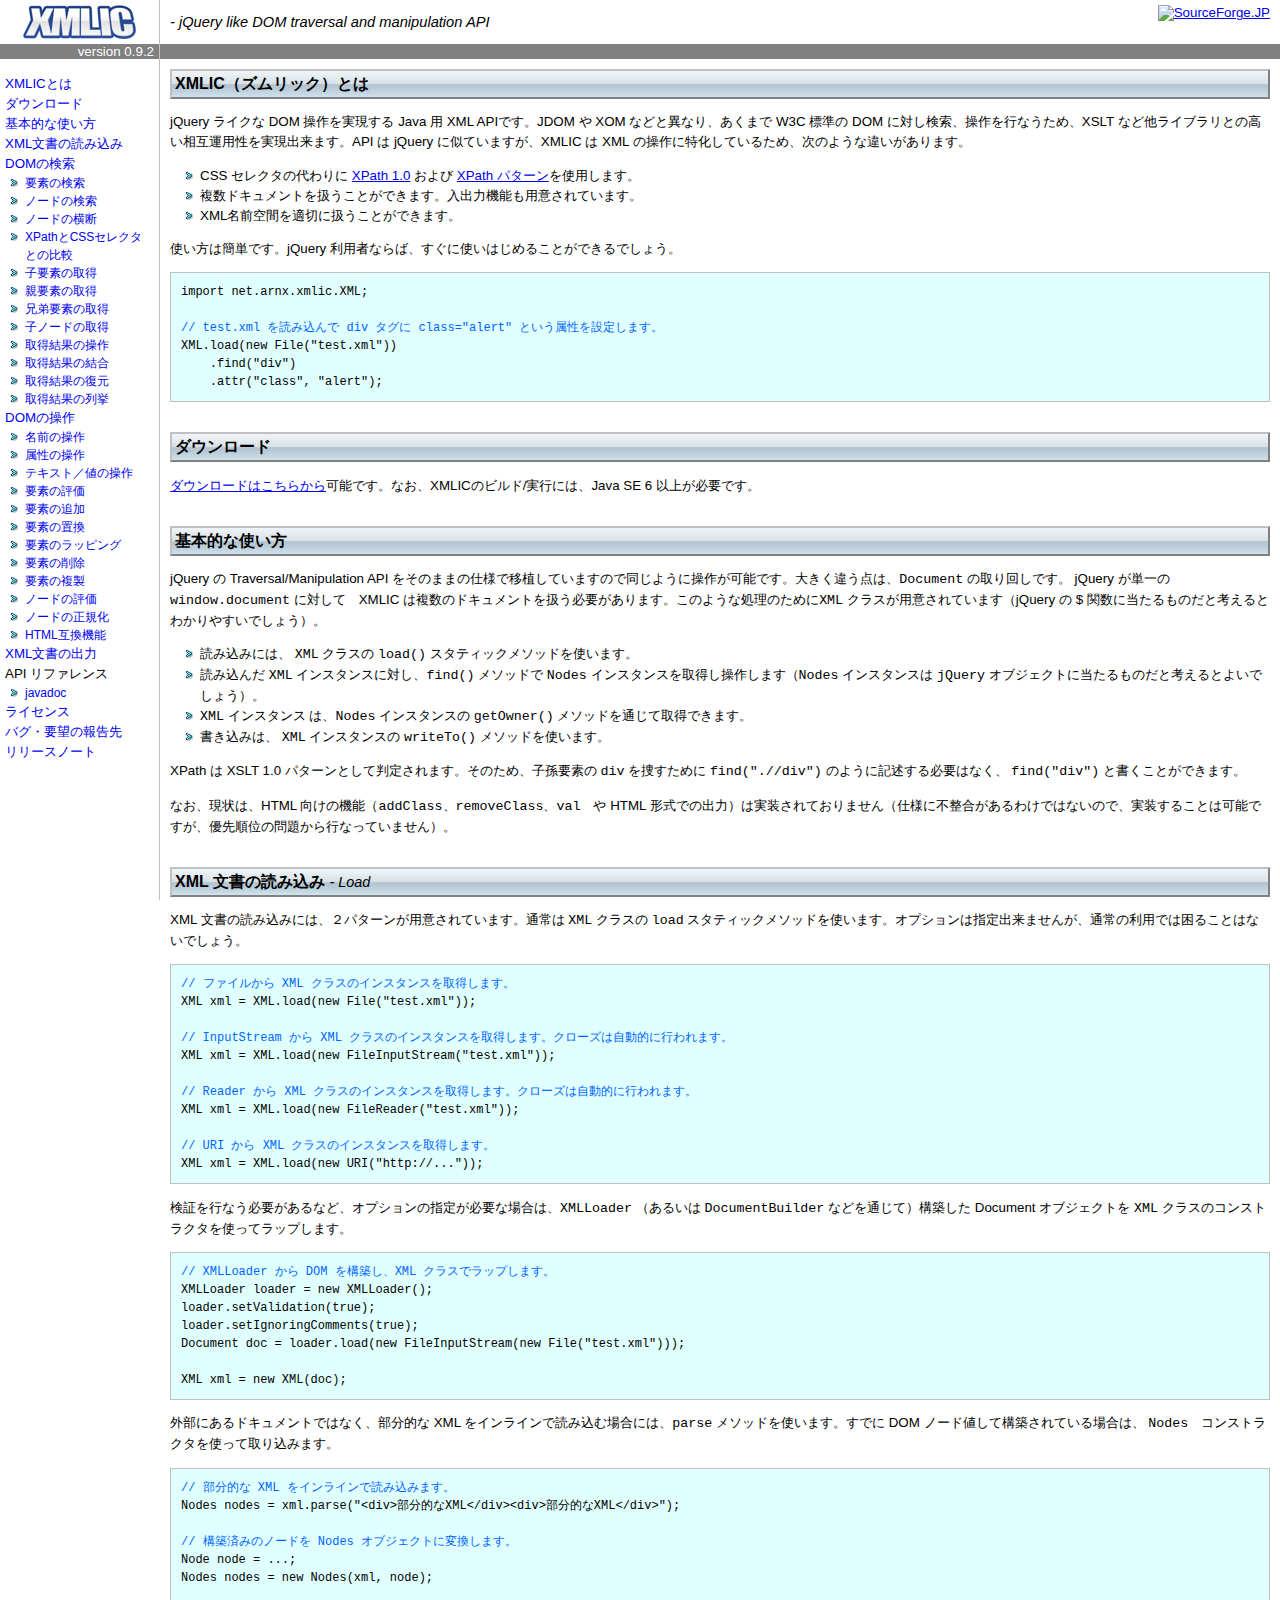
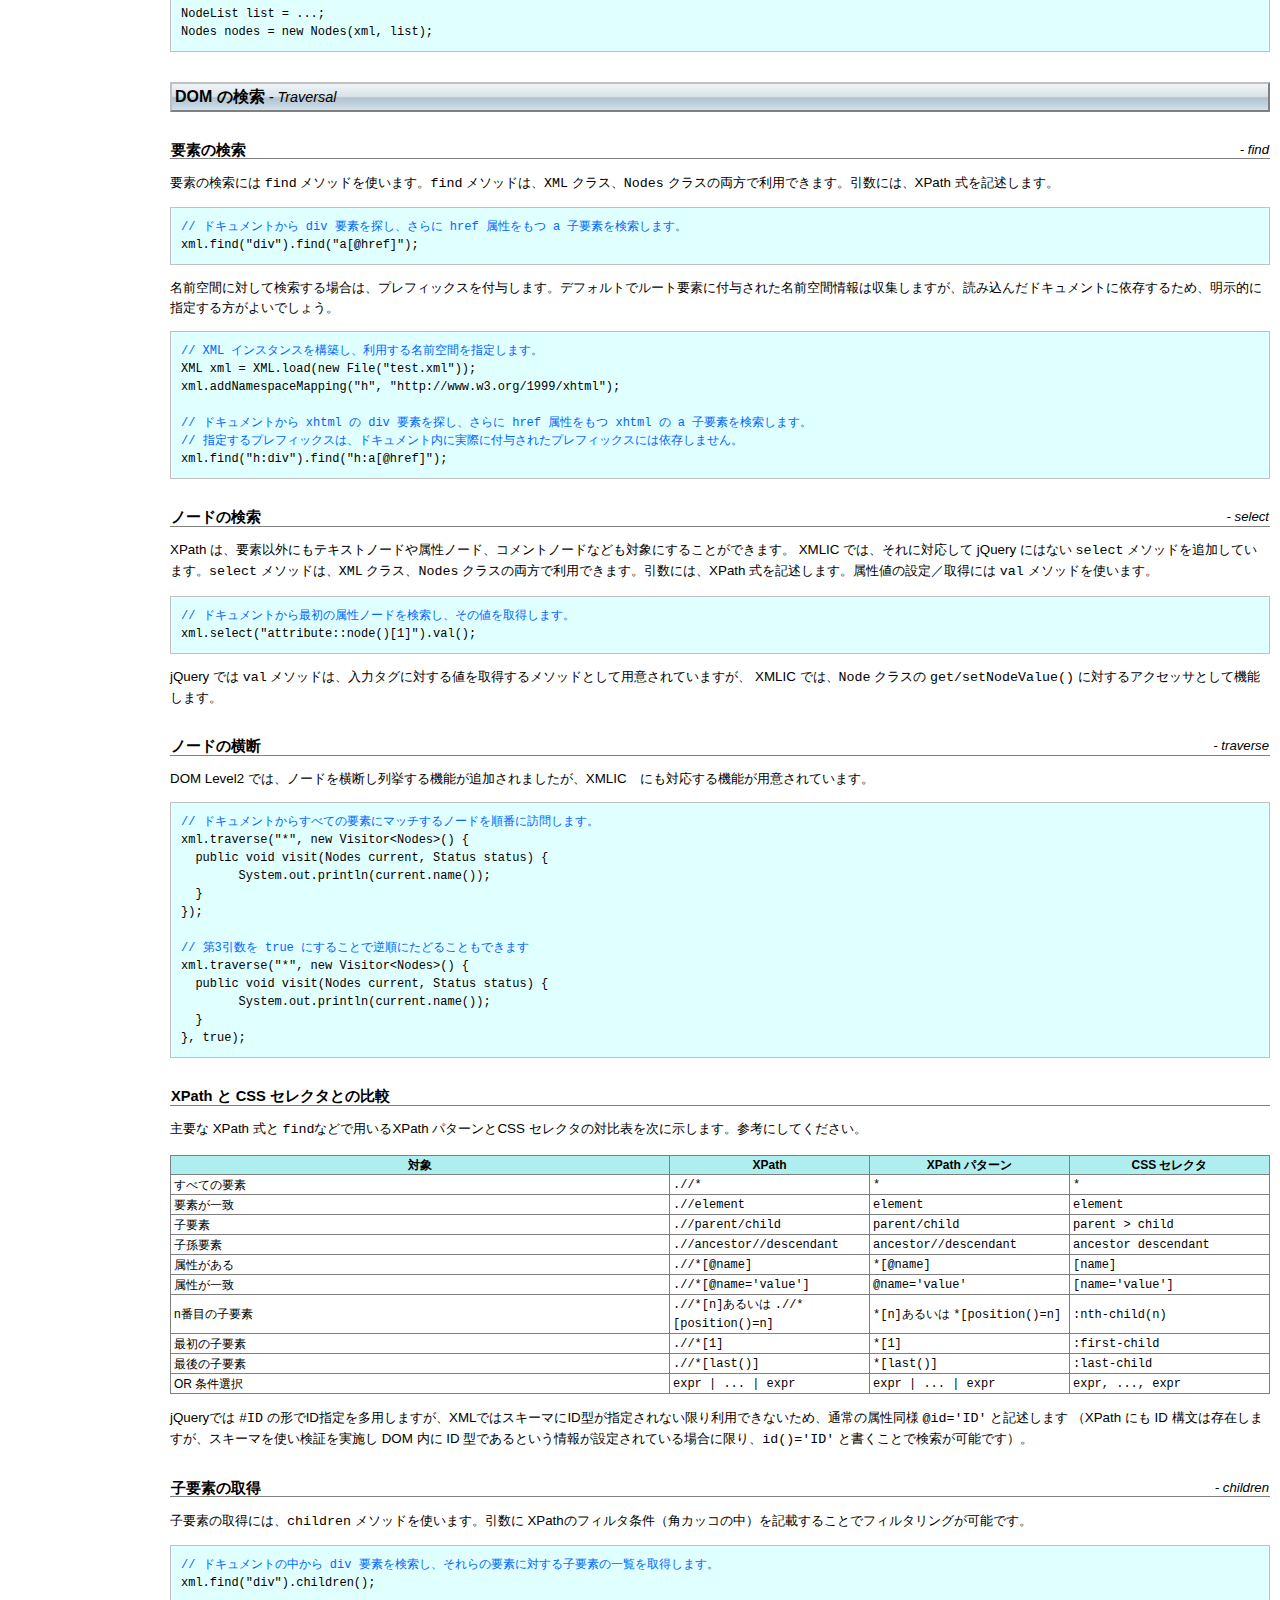
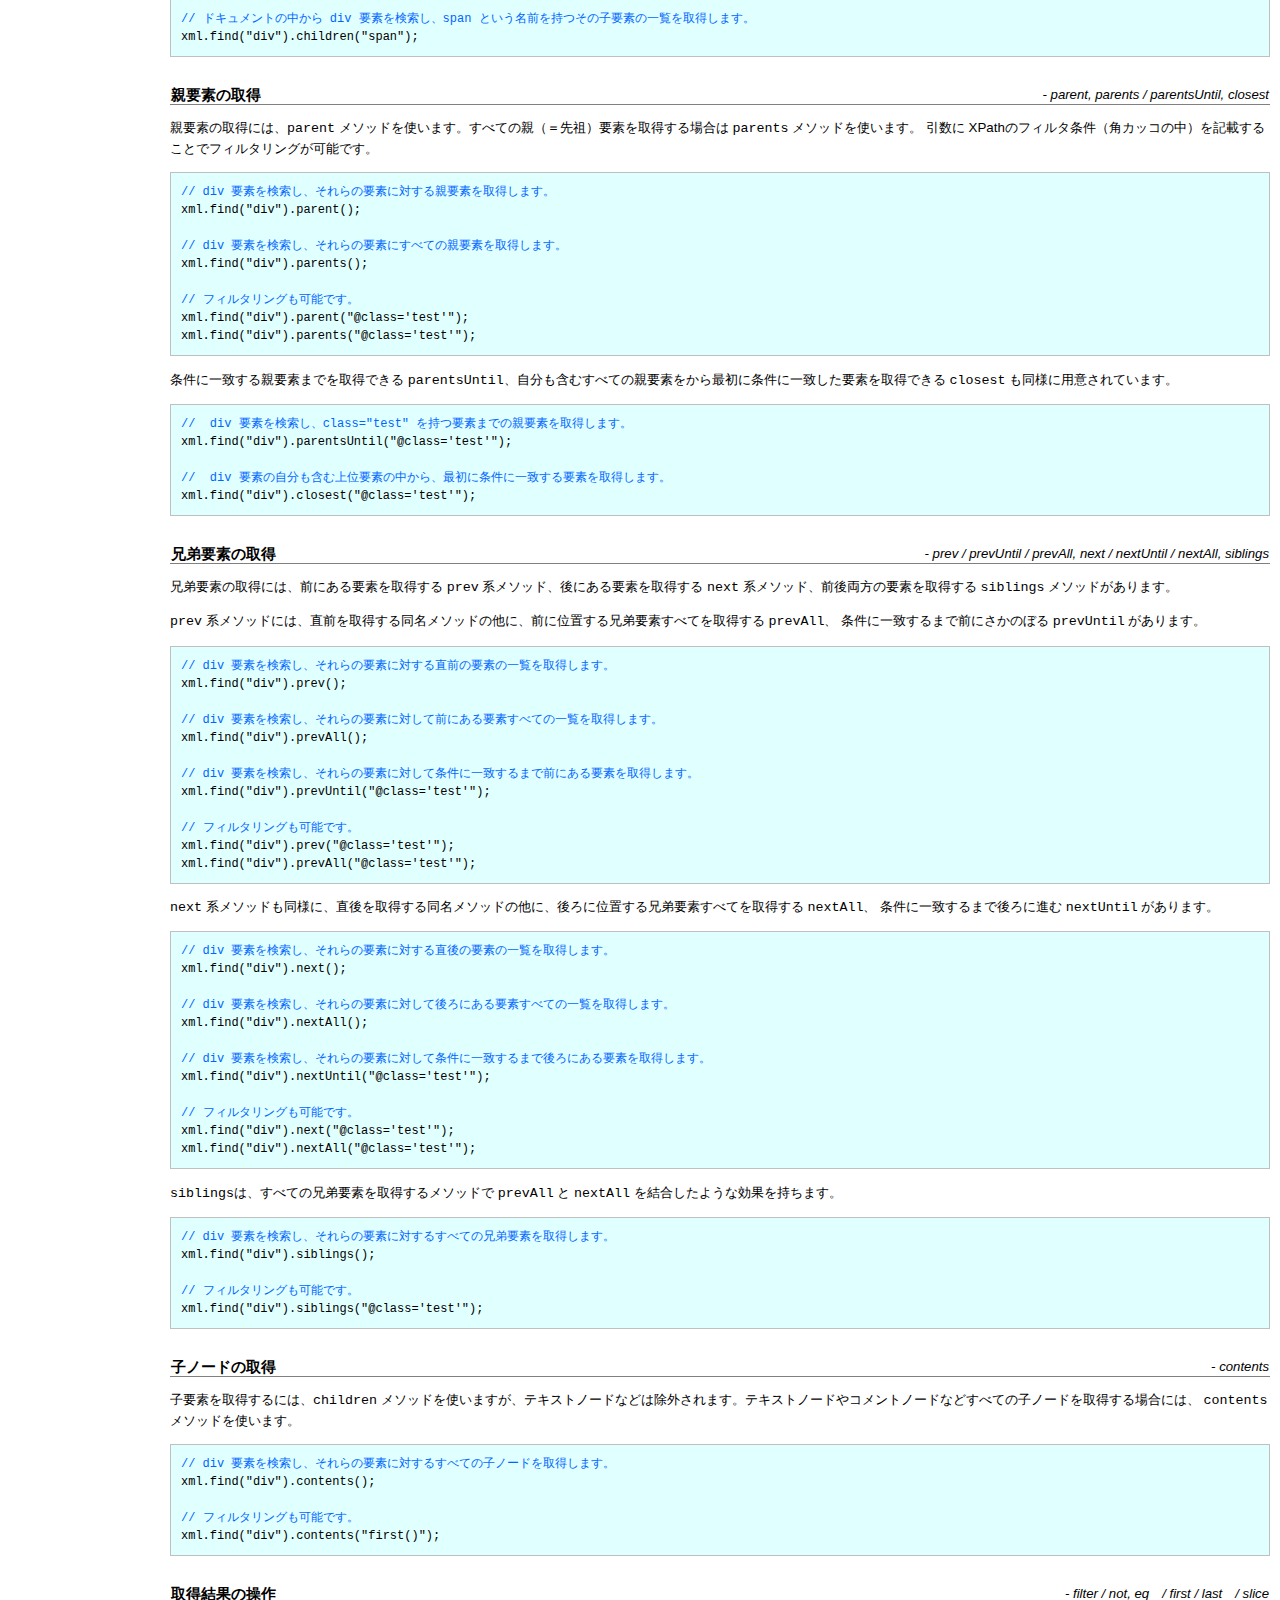
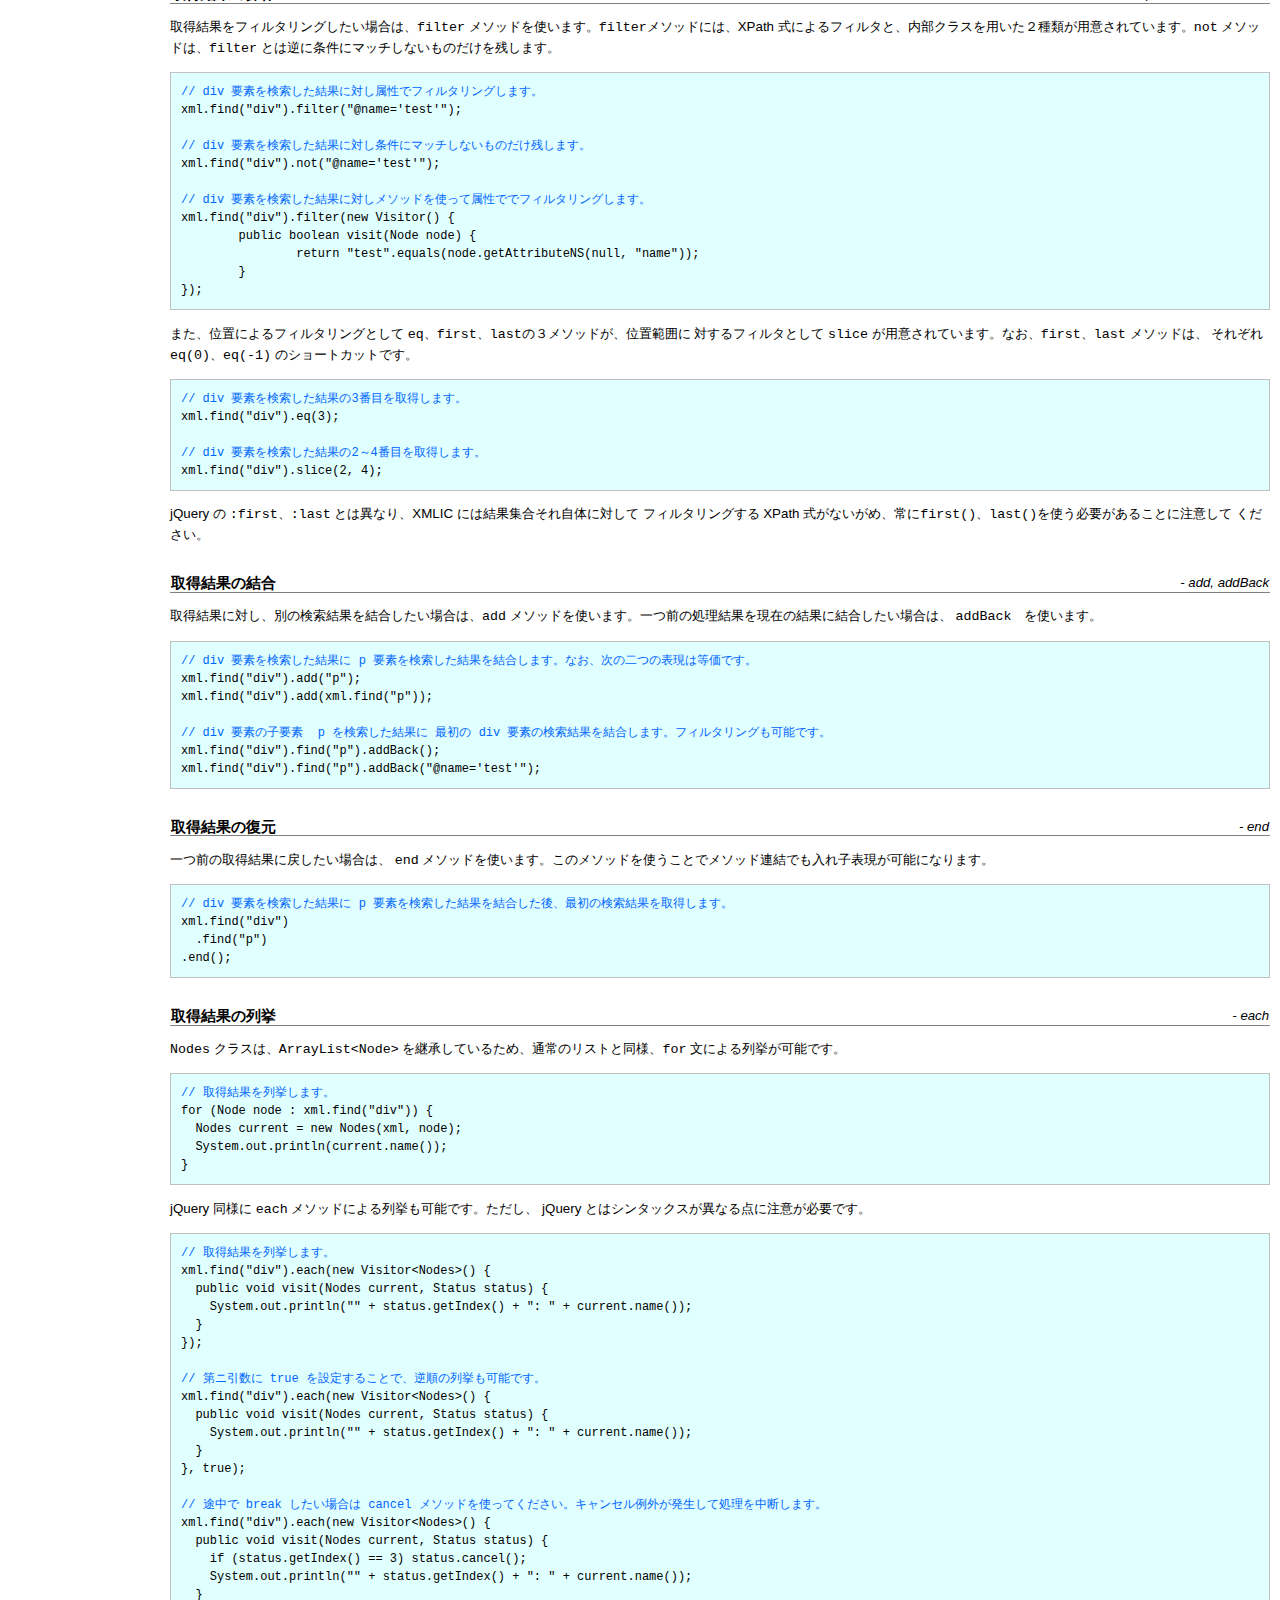
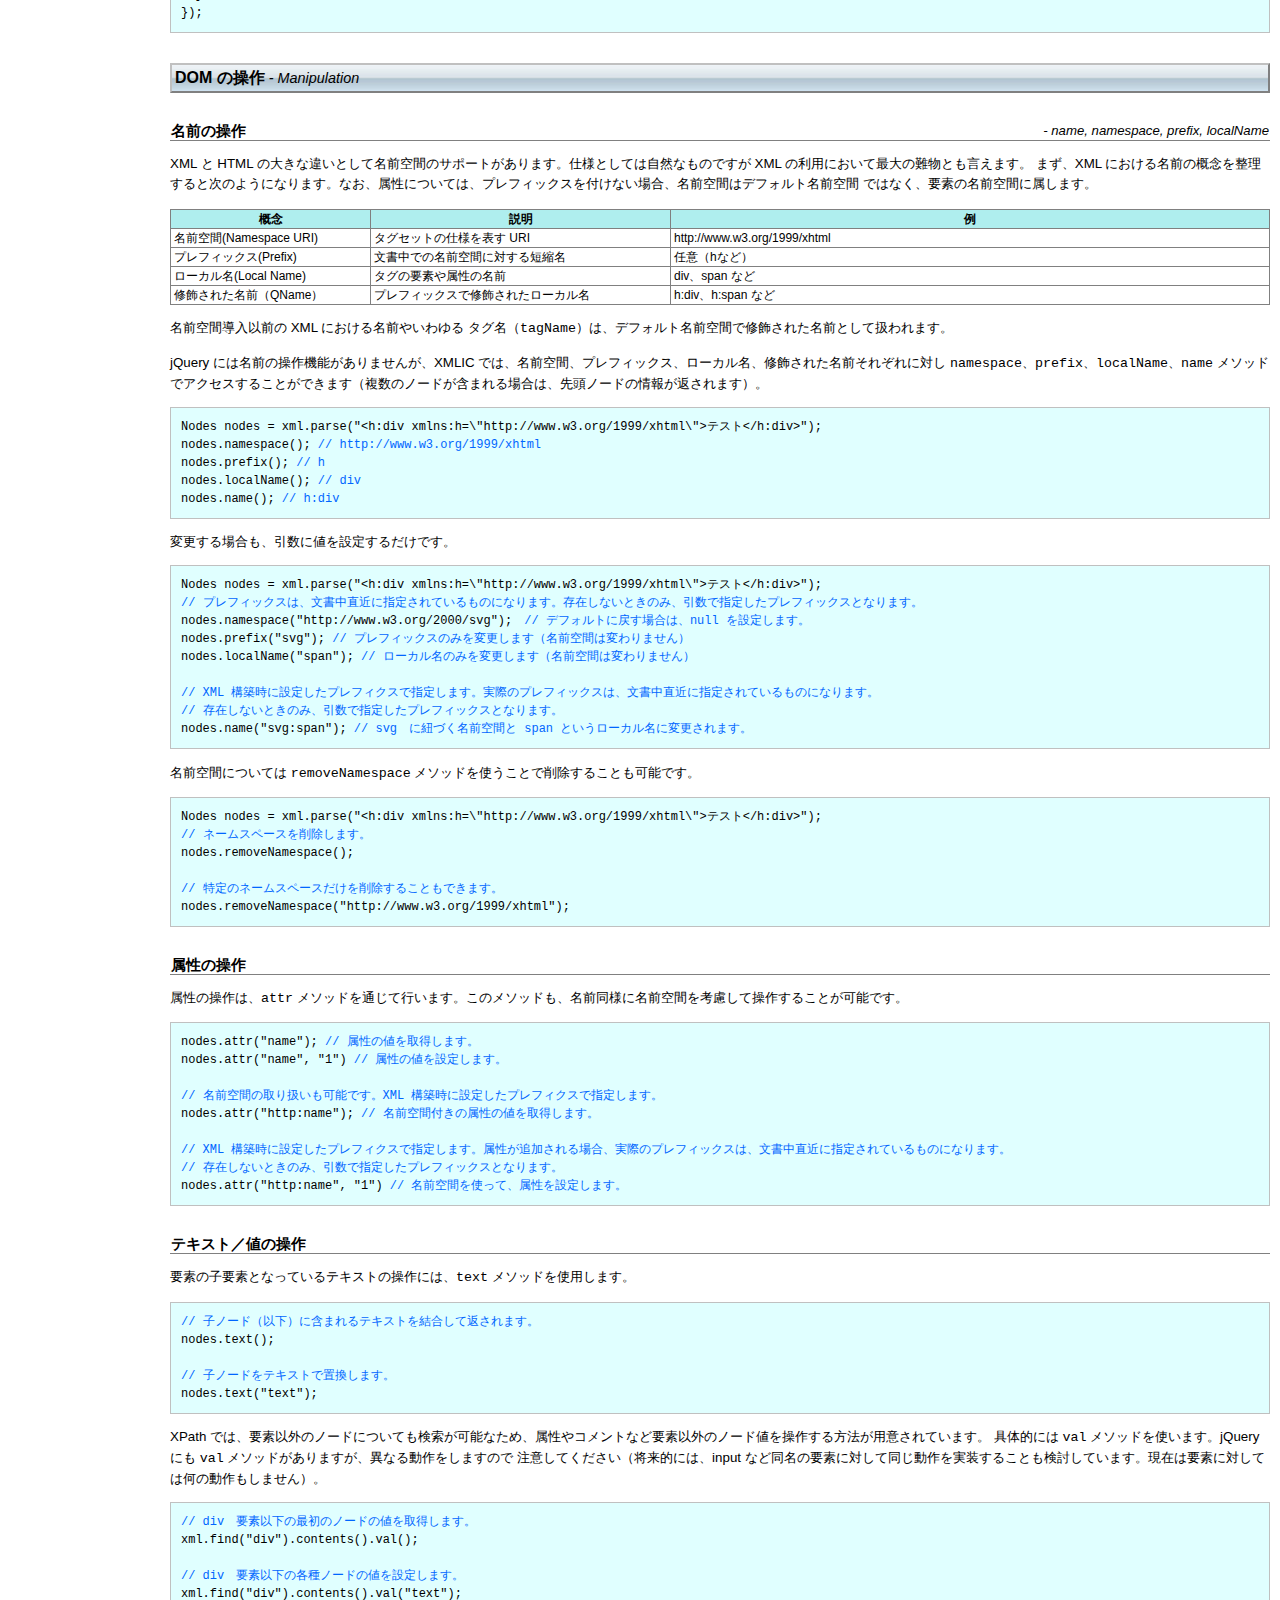
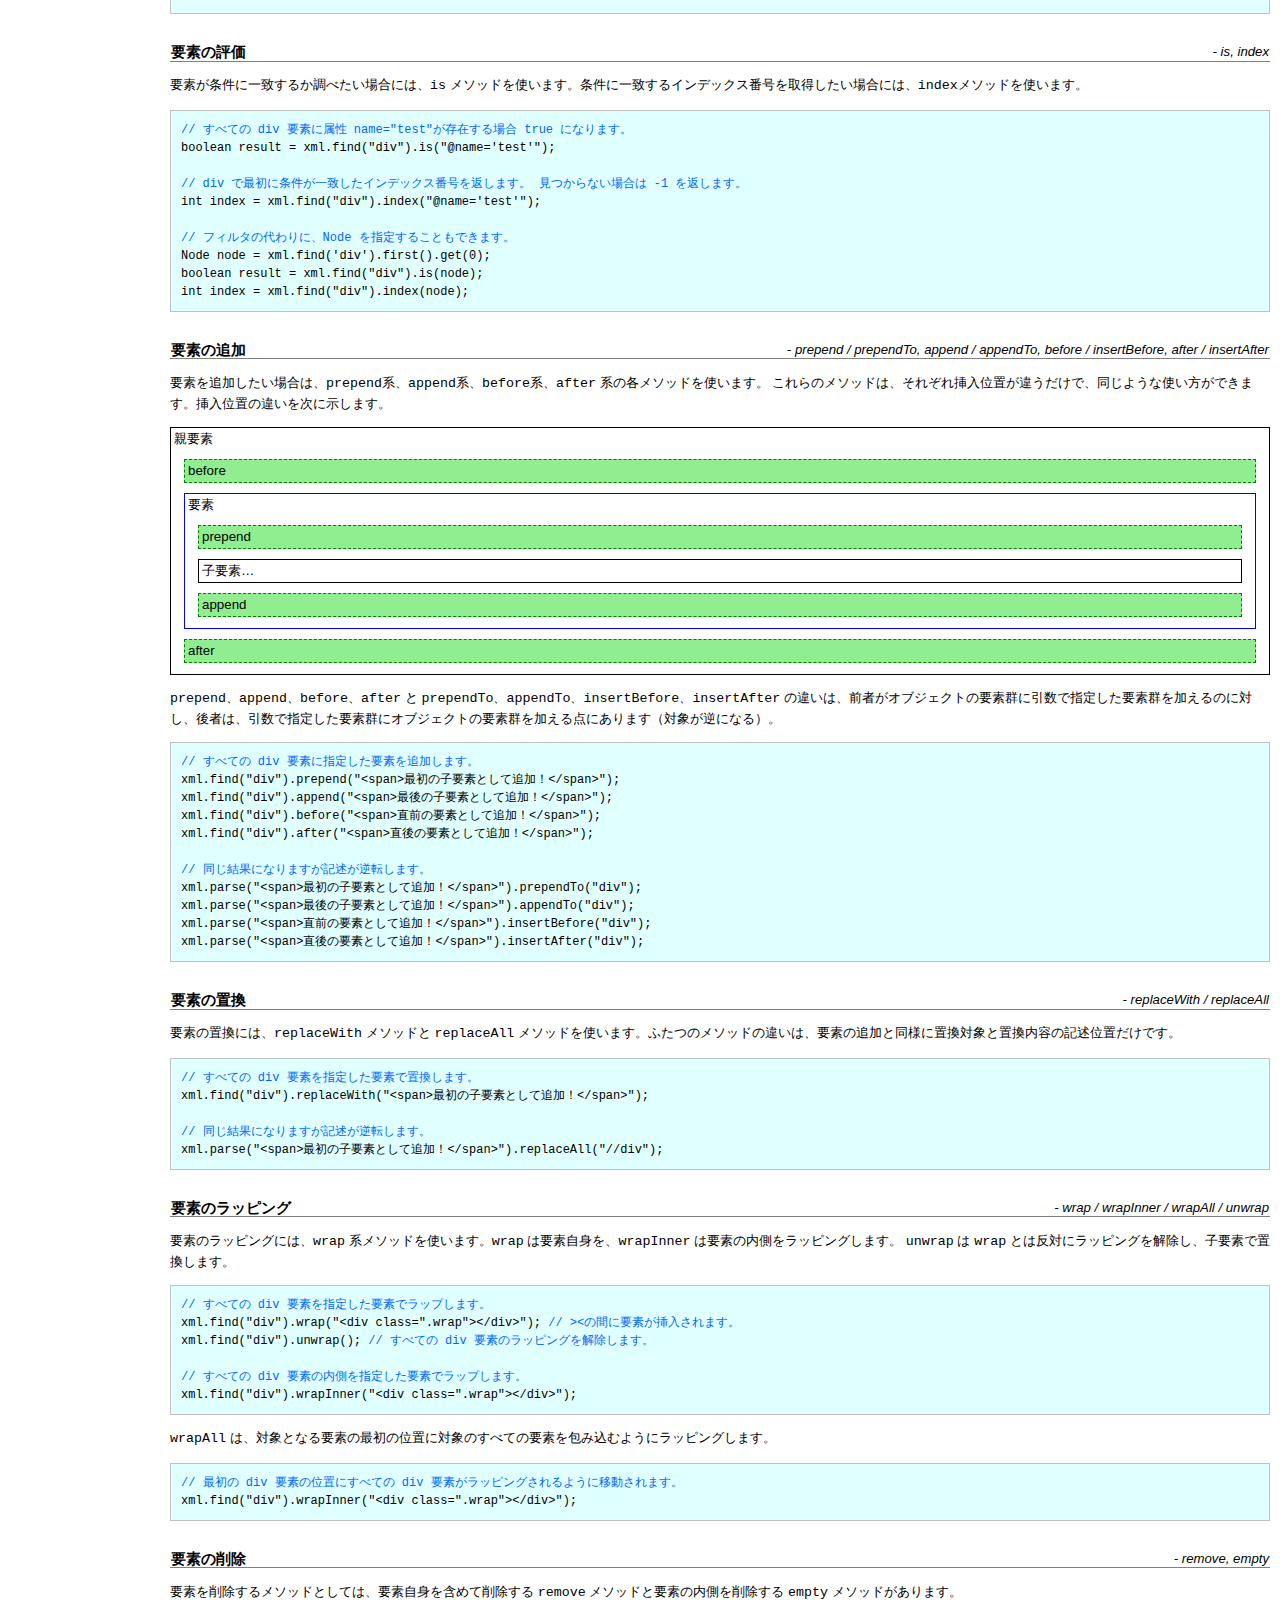
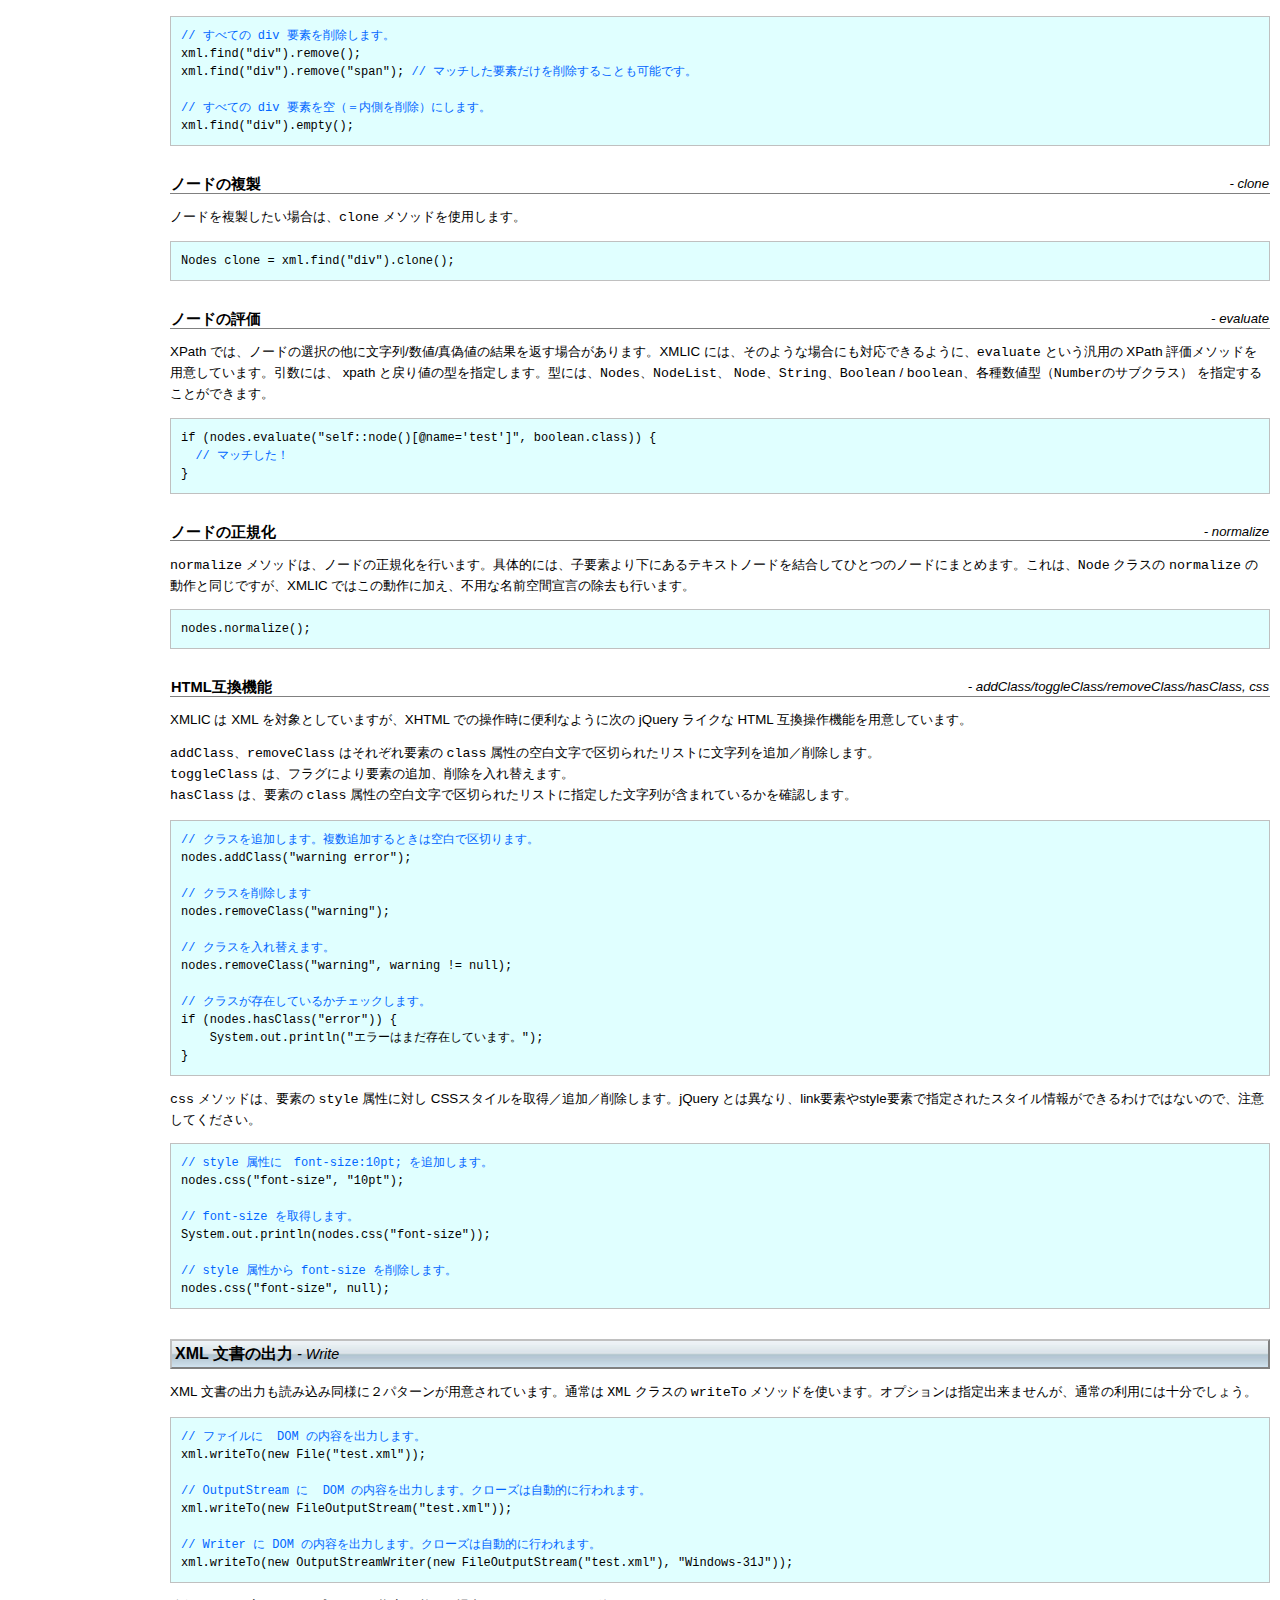
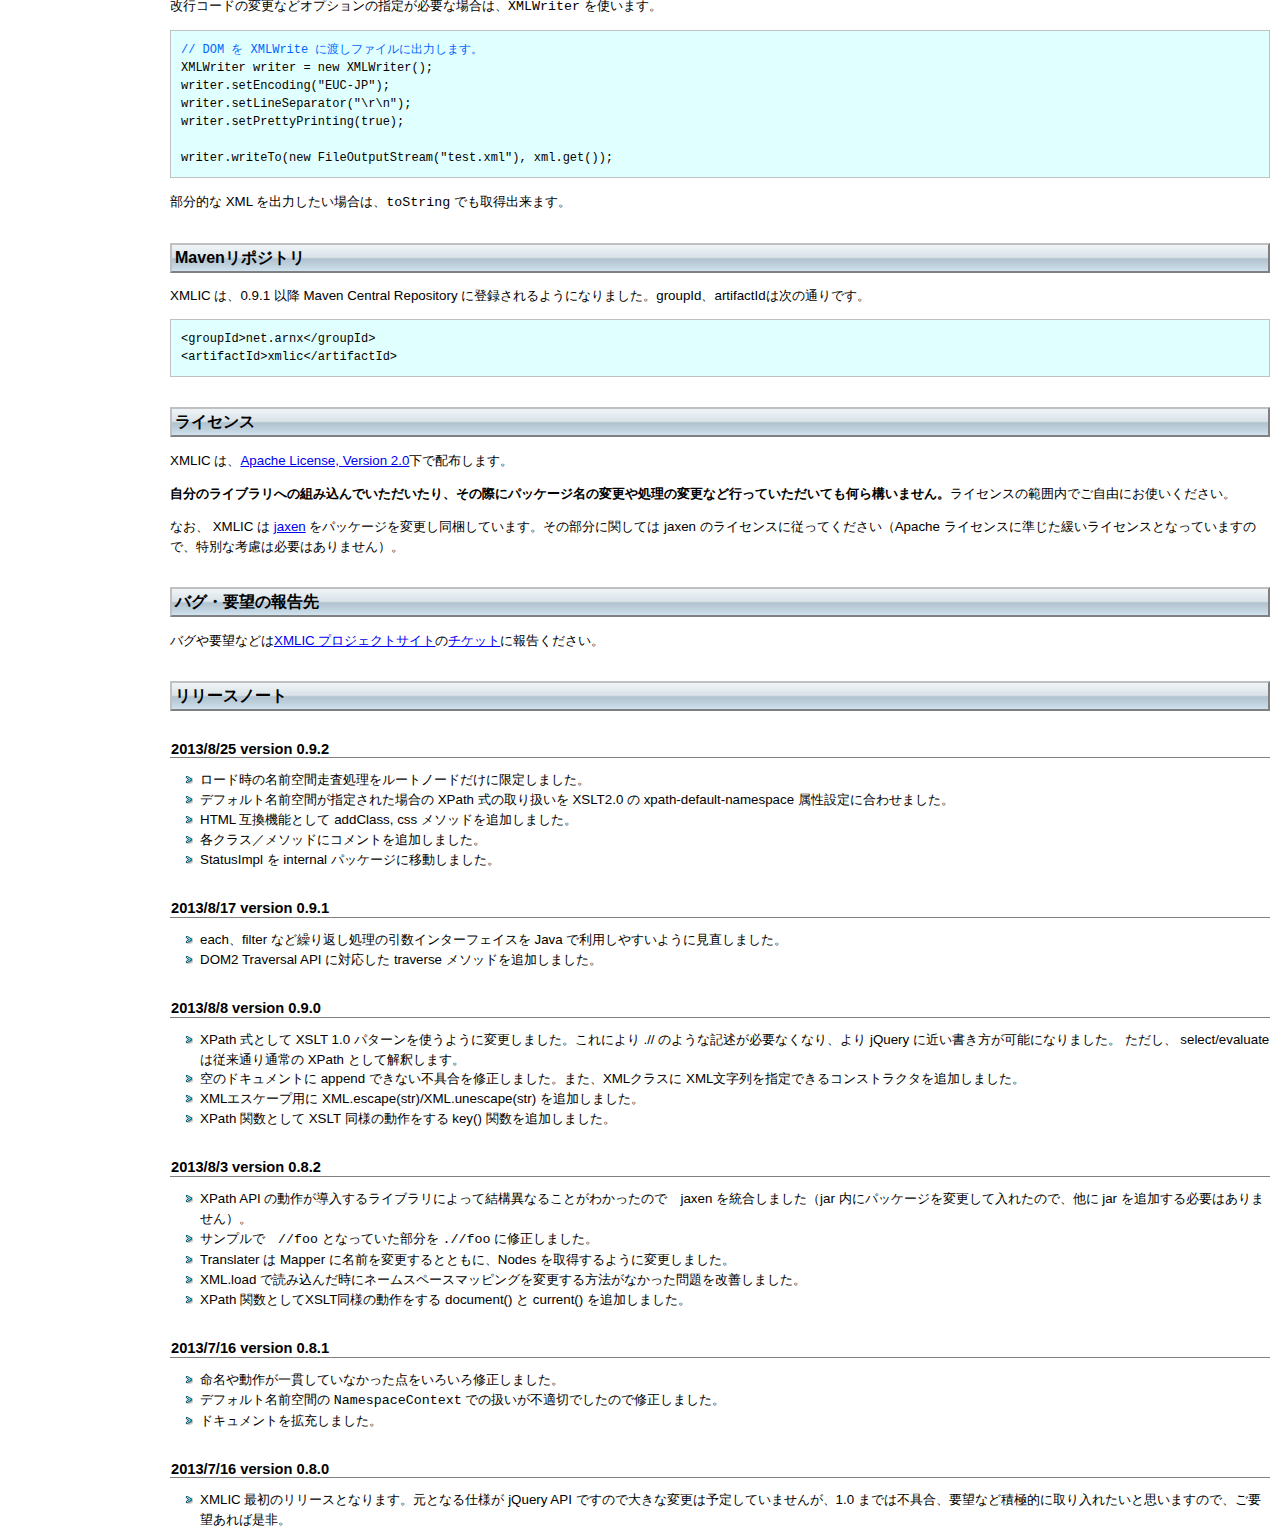
==== xmlic/doc/index.html @ 057095da "ドキュメントの更新" ====
<!doctype html>
<html lang="ja">
<head>
<meta charset="UTF-8" />
<title>XMLIC - jQuery like DOM traversal and manipulation API</title>
<link rel="stylesheet" href="css/common.css" />
<style>
.sourceforge { position: absolute; top: 5px; right: 10px; }
</style>
</head>
<body>
<div class="nav">
<h1 class="logo"><a href="#"><img src="img/xmlic.jpg" alt="XMLIC" width="115" height="34" /></a></h1>
<div class="bar">version 0.9.2</div>
<ul class="menu">
	<li><a href="#introduction">XMLICとは</a></li>
	<li><a href="#download">ダウンロード</a></li>
	<li><a href="#usage">基本的な使い方</a></li>
	<li><a href="#load">XML文書の読み込み</a></li>
	<li><a href="#traversal">DOMの検索</a>
		<ul>
			<li><a href="#find">要素の検索</a></li>
			<li><a href="#select">ノードの検索</a></li>
			<li><a href="#traverse">ノードの横断</a></li>
			<li><a href="#xpath">XPathとCSSセレクタとの比較</a></li>
			<li><a href="#children">子要素の取得</a></li>
			<li><a href="#parent">親要素の取得</a></li>
			<li><a href="#sibling">兄弟要素の取得</a></li>
			<li><a href="#contents">子ノードの取得</a></li>
			<li><a href="#filter">取得結果の操作</a></li>
			<li><a href="#add">取得結果の結合</a></li>
			<li><a href="#end">取得結果の復元</a></li>
			<li><a href="#each">取得結果の列挙</a></li>
		</ul>
	</li>
	<li><a href="#manipulation">DOMの操作</a>
		<ul>
			<li><a href="#name">名前の操作</a></li>
			<li><a href="#attr">属性の操作</a></li>
			<li><a href="#text">テキスト／値の操作</a></li>
			<li><a href="#is">要素の評価</a></li>
			<li><a href="#append">要素の追加</a></li>
			<li><a href="#replace">要素の置換</a></li>
			<li><a href="#wrap">要素のラッピング</a></li>
			<li><a href="#remove">要素の削除</a></li>
			<li><a href="#clone">要素の複製</a></li>
			<li><a href="#evaluate">ノードの評価</a></li>
			<li><a href="#normalize">ノードの正規化</a></li>
			<li><a href="#html">HTML互換機能</a></li>
		</ul>
	</li>
	<li><a href="#write">XML文書の出力</a></li>
	<li>API リファレンス
		<ul>
			<li><a href="http://xmlic.sourceforge.jp/api/index.html">javadoc</a></li>
		</ul>
	</li>
	<li><a href="#license">ライセンス</a></li>
	<li><a href="#report">バグ・要望の報告先</a></li>
	<li><a href="#releasenote">リリースノート</a></li>
</ul>
</div>
<div class="header">
<h1><span class="title">XMLIC</span> <span class="sub">- jQuery like DOM traversal and manipulation API</span></h1>
<div class="sourceforge"><a href="http://sourceforge.jp/"><img src="http://sourceforge.jp/sflogo.php?group_id=8657&type=1" width="96" height="31" border="0" alt="SourceForge.JP"></a></div>
<div class="bar">&nbsp;</div>
</div>
<div class="main">

<h2 id="introduction" style="margin-top: 0px;">XMLIC（ズムリック）とは</h2>
<p>jQuery ライクな DOM 操作を実現する Java 用 XML APIです。JDOM や XOM などと異なり、あくまで W3C 標準の DOM に対し検索、操作を行なうため、XSLT など他ライブラリとの高い相互運用性を実現出来ます。API は jQuery に似ていますが、XMLIC は XML の操作に特化しているため、次のような違いがあります。</p>
<ul>
<li>CSS セレクタの代わりに <a href="http://www.w3.org/TR/1999/REC-xpath-19991116/">XPath 1.0</a> および <a href="http://www.w3.org/TR/1999/REC-xslt-19991116#patterns">XPath パターン</a>を使用します。</li>
<li>複数ドキュメントを扱うことができます。入出力機能も用意されています。</li>
<li>XML名前空間を適切に扱うことができます。</li>
</ul>
<p>使い方は簡単です。jQuery 利用者ならば、すぐに使いはじめることができるでしょう。</p>
<pre class="source">
import net.arnx.xmlic.XML;

<span class="comment">// test.xml を読み込んで div タグに class="alert" という属性を設定します。</span>
XML.load(new File("test.xml"))
    .find("div")
    .attr("class", "alert");
</pre>

<h2 id="download">ダウンロード</h2>
<p><a href="http://sourceforge.jp/projects/xmlic">ダウンロードはこちらから</a>可能です。なお、XMLICのビルド/実行には、Java SE 6 以上が必要です。</p>
<script src="http://sourceforge.jp/projects/xmlic/releases/compact.js" type="text/javascript" charset="utf-8"></script>

<h2 id="usage">基本的な使い方</h2>
<p>jQuery の Traversal/Manipulation API をそのままの仕様で移植していますので同じように操作が可能です。大きく違う点は、<code>Document</code> の取り回しです。
jQuery が単一の <code>window.document</code> に対して　XMLIC は複数のドキュメントを扱う必要があります。このような処理のために<code>XML</code> クラスが用意されています（jQuery の <code>$</code> 関数に当たるものだと考えるとわかりやすいでしょう）。</p>
<ul>
<li>読み込みには、 <code>XML</code> クラスの <code>load()</code> スタティックメソッドを使います。</li>
<li>読み込んだ  <code>XML</code> インスタンスに対し、<code>find()</code> メソッドで <code>Nodes</code> インスタンスを取得し操作します（<code>Nodes</code> インスタンスは <code>jQuery</code> オブジェクトに当たるものだと考えるとよいでしょう）。</li>
<li><code>XML</code> インスタンス は、<code>Nodes</code> インスタンスの <code>getOwner()</code> メソッドを通じて取得できます。</li>
<li>書き込みは、 <code>XML</code> インスタンスの <code>writeTo()</code> メソッドを使います。</li>
</ul>
<p>XPath は  XSLT 1.0 パターンとして判定されます。そのため、子孫要素の <code>div</code> を捜すために <code>find(".//div")</code> のように記述する必要はなく、 
<code>find("div")</code> と書くことができます。</p>
<p>なお、現状は、HTML 向けの機能（<code>addClass</code>、<code>removeClass</code>、<code>val</code>　や HTML 形式での出力）は実装されておりません（仕様に不整合があるわけではないので、実装することは可能ですが、優先順位の問題から行なっていません）。</p>

<h2 id="load">XML 文書の読み込み <span class="sub">- Load</span></h2>

<p>XML 文書の読み込みには、２パターンが用意されています。通常は <code>XML</code> クラスの <code>load</code> スタティックメソッドを使います。オプションは指定出来ませんが、通常の利用では困ることはないでしょう。</p>
<pre class="source">
<span class="comment">// ファイルから <code>XML</code> クラスのインスタンスを取得します。</span>
XML xml = XML.load(new File("test.xml"));

<span class="comment">// <code>InputStream</code> から <code>XML</code> クラスのインスタンスを取得します。クローズは自動的に行われます。</span>
XML xml = XML.load(new FileInputStream("test.xml"));

<span class="comment">// <code>Reader</code> から <code>XML</code> クラスのインスタンスを取得します。クローズは自動的に行われます。</span>
XML xml = XML.load(new FileReader("test.xml"));

<span class="comment">// <code>URI</code> から <code>XML</code> クラスのインスタンスを取得します。</span>
XML xml = XML.load(new URI("http://..."));
</pre>

<p>検証を行なう必要があるなど、オプションの指定が必要な場合は、<code>XMLLoader</code> （あるいは <code>DocumentBuilder</code> などを通じて）構築した Document 
オブジェクトを <code>XML</code> クラスのコンストラクタを使ってラップします。</p>
<pre class="source">
<span class="comment">// <code>XMLLoader</code> から DOM を構築し、<code>XML</code> クラスでラップします。</span>
XMLLoader loader = new XMLLoader();
loader.setValidation(true);
loader.setIgnoringComments(true);
Document doc = loader.load(new FileInputStream(new File("test.xml")));

XML xml = new XML(doc);
</pre>

<p>外部にあるドキュメントではなく、部分的な XML をインラインで読み込む場合には、<code>parse</code> メソッドを使います。すでに DOM ノード値して構築されている場合は、 <code>Nodes</code>　コンストラクタを使って取り込みます。</p>
<pre class="source">
<span class="comment">// 部分的な XML をインラインで読み込みます。</span>
Nodes nodes = xml.parse("&lt;div&gt;部分的なXML&lt;/div&gt;&lt;div&gt;部分的なXML&lt;/div&gt;");

<span class="comment">// 構築済みのノードを <code>Nodes</code> オブジェクトに変換します。</span>
Node node = ...;
Nodes nodes = new Nodes(xml, node);

NodeList list = ...;
Nodes nodes = new Nodes(xml, list);
</pre>

<h2 id="traversal">DOM の検索<span class="sub"> - Traversal</span></h2>

<h3 id="find">要素の検索 <span class="sub"> - find</span></h3>
<p>要素の検索には  <code>find</code> メソッドを使います。<code>find</code> メソッドは、<code>XML</code> クラス、<code>Nodes</code> クラスの両方で利用できます。引数には、XPath 式を記述します。</p>
<pre class="source">
<span class="comment">// ドキュメントから div 要素を探し、さらに href 属性をもつ a 子要素を検索します。</span>
xml.find("div").find("a[@href]");
</pre>
<p>名前空間に対して検索する場合は、プレフィックスを付与します。デフォルトでルート要素に付与された名前空間情報は収集しますが、読み込んだドキュメントに依存するため、明示的に指定する方がよいでしょう。</p>
<pre class="source">
<span class="comment">// XML インスタンスを構築し、利用する名前空間を指定します。</span>
XML xml = XML.load(new File("test.xml"));
xml.addNamespaceMapping("h", "http://www.w3.org/1999/xhtml");

<span class="comment">// ドキュメントから xhtml の div 要素を探し、さらに href 属性をもつ xhtml の a 子要素を検索します。</span>
<span class="comment">// 指定するプレフィックスは、ドキュメント内に実際に付与されたプレフィックスには依存しません。</span>
xml.find("h:div").find("h:a[@href]");
</pre>

<h3 id="select">ノードの検索 <span class="sub"> - select</span></h3>
<p>XPath は、要素以外にもテキストノードや属性ノード、コメントノードなども対象にすることができます。
XMLIC では、それに対応して jQuery にはない <code>select</code> メソッドを追加しています。<code>select</code> メソッドは、<code>XML</code> クラス、<code>Nodes</code> クラスの両方で利用できます。引数には、XPath 式を記述します。属性値の設定／取得には <code>val</code> メソッドを使います。</p>
<pre class="source">
<span class="comment">// ドキュメントから最初の属性ノードを検索し、その値を取得します。</span>
xml.select("attribute::node()[1]").val();
</pre>
<p>jQuery では <code>val</code> メソッドは、入力タグに対する値を取得するメソッドとして用意されていますが、 XMLIC では、<code>Node</code> クラスの
<code>get/setNodeValue()</code> に対するアクセッサとして機能します。</p>

<h3 id="traverse">ノードの横断 <span class="sub"> - traverse</span></h3>
<p>DOM Level2 では、ノードを横断し列挙する機能が追加されましたが、XMLIC　にも対応する機能が用意されています。</p>
<pre class="source">
<span class="comment">// ドキュメントからすべての要素にマッチするノードを順番に訪問します。</span>
xml.traverse("*", new Visitor&lt;Nodes&gt;() {
  public void visit(Nodes current, Status status) {
  	System.out.println(current.name());
  }
});

<span class="comment">// 第3引数を true にすることで逆順にたどることもできます</span>
xml.traverse("*", new Visitor&lt;Nodes&gt;() {
  public void visit(Nodes current, Status status) {
  	System.out.println(current.name());
  }
}, true);
</pre>

<h3 id="xpath">XPath と CSS セレクタとの比較</h3>
<p>主要な XPath 式と <code>find</code>などで用いるXPath パターンとCSS セレクタの対比表を次に示します。参考にしてください。</p>
<table class="table">
<colgroup>
<col />
<col style="width: 200px" />
<col style="width: 200px" />
<col style="width: 200px" />
</colgroup>
<thead>
<tr><th>対象</th><th>XPath</th><th>XPath パターン</th><th>CSS セレクタ</th></tr>
</thead>
<tbody>
<tr><td>すべての要素</td><td><code>.//*</code></td><td><code>*</code></td><td><code>*</code></td></tr>
<tr><td>要素が一致</td><td><code>.//element</code></td><td><code>element</code></td><td><code>element</code></td></tr>
<tr><td>子要素</td><td><code>.//parent/child</code></td><td><code>parent/child</code></td><td><code>parent &gt; child</code></td></tr>
<tr><td>子孫要素</td><td><code>.//ancestor//descendant</code></td><td><code>ancestor//descendant</code></td><td><code>ancestor descendant</code></td></tr>
<tr><td>属性がある</td><td><code>.//*[@name]</code></td><td><code>*[@name]</code></td><td><code>[name]</code></td></tr>
<tr><td>属性が一致</td><td><code>.//*[@name='value']</code></td><td><code>@name='value'</code></td><td><code>[name='value']</code></td></tr>
<tr><td>n番目の子要素</td><td><code>.//*[n]</code>あるいは <code>.//*[position()=n]</code></td><td><code>*[n]</code>あるいは <code>*[position()=n]</code></td><td><code>:nth-child(n)</code></td></tr>
<tr><td>最初の子要素</td><td><code>.//*[1]</code></td><td><code>*[1]</code></td><td><code>:first-child</code></td></tr>
<tr><td>最後の子要素</td><td><code>.//*[last()]</code></td><td><code>*[last()]</code></td><td><code>:last-child</code></td></tr>
<tr><td>OR 条件選択</td><td><code>expr | ... | expr</code></td><td><code>expr | ... | expr</code></td><td><code>expr, ..., expr</code></td></tr>
</tbody>
</table>
<p>jQueryでは <code>#ID</code> の形でID指定を多用しますが、XMLではスキーマにID型が指定されない限り利用できないため、通常の属性同様 <code>@id='ID'</code> と記述します
（XPath にも ID 構文は存在しますが、スキーマを使い検証を実施し DOM 内に ID 型であるという情報が設定されている場合に限り、<code>id()='ID'</code> と書くことで検索が可能です）。</p>

<h3 id="children">子要素の取得<span class="sub"> - children</span></h3>
<p>子要素の取得には、<code>children</code> メソッドを使います。引数に XPathのフィルタ条件（角カッコの中）を記載することでフィルタリングが可能です。</p>
<pre class="source">
<span class="comment">// ドキュメントの中から <code>div</code> 要素を検索し、それらの要素に対する子要素の一覧を取得します。</span>
xml.find("div").children();

<span class="comment">// ドキュメントの中から <code>div</code> 要素を検索し、span という名前を持つその子要素の一覧を取得します。</span>
xml.find("div").children("span");
</pre>

<h3 id="parent">親要素の取得<span class="sub"> - parent, parents / parentsUntil, closest</span></h3>
<p>親要素の取得には、<code>parent</code> メソッドを使います。すべての親（＝先祖）要素を取得する場合は <code>parents</code> メソッドを使います。
引数に XPathのフィルタ条件（角カッコの中）を記載することでフィルタリングが可能です。</p>
<pre class="source">
<span class="comment">// <code>div</code> 要素を検索し、それらの要素に対する親要素を取得します。</span>
xml.find("div").parent();

<span class="comment">// <code>div</code> 要素を検索し、それらの要素にすべての親要素を取得します。</span>
xml.find("div").parents();

<span class="comment">// フィルタリングも可能です。</span>
xml.find("div").parent("@class='test'");
xml.find("div").parents("@class='test'");
</pre>
<p>条件に一致する親要素までを取得できる  <code>parentsUntil</code>、自分も含むすべての親要素をから最初に条件に一致した要素を取得できる <code>closest</code> 
も同様に用意されています。</p>
<pre class="source">
<span class="comment">//  <code>div</code> 要素を検索し、<code>class="test"</code> を持つ要素までの親要素を取得します。</span>
xml.find("div").parentsUntil("@class='test'");

<span class="comment">//  <code>div</code> 要素の自分も含む上位要素の中から、最初に条件に一致する要素を取得します。</span>
xml.find("div").closest("@class='test'");
</pre>

<h3 id="sibling">兄弟要素の取得<span class="sub"> - prev / prevUntil / prevAll, next / nextUntil / nextAll, siblings</span></h3>
<p>兄弟要素の取得には、前にある要素を取得する <code>prev</code> 系メソッド、後にある要素を取得する <code>next</code> 系メソッド、前後両方の要素を取得する
<code>siblings</code> メソッドがあります。</p>
<p><code>prev</code> 系メソッドには、直前を取得する同名メソッドの他に、前に位置する兄弟要素すべてを取得する <code>prevAll</code>、
条件に一致するまで前にさかのぼる <code>prevUntil</code> があります。</p>
<pre class="source">
<span class="comment">// <code>div</code> 要素を検索し、それらの要素に対する直前の要素の一覧を取得します。</span>
xml.find("div").prev();

<span class="comment">// <code>div</code> 要素を検索し、それらの要素に対して前にある要素すべての一覧を取得します。</span>
xml.find("div").prevAll();

<span class="comment">// <code>div</code> 要素を検索し、それらの要素に対して条件に一致するまで前にある要素を取得します。</span>
xml.find("div").prevUntil("@class='test'");

<span class="comment">// フィルタリングも可能です。</span>
xml.find("div").prev("@class='test'");
xml.find("div").prevAll("@class='test'");
</pre>

<p><code>next</code> 系メソッドも同様に、直後を取得する同名メソッドの他に、後ろに位置する兄弟要素すべてを取得する <code>nextAll</code>、
条件に一致するまで後ろに進む <code>nextUntil</code> があります。</p>
<pre class="source">
<span class="comment">// <code>div</code> 要素を検索し、それらの要素に対する直後の要素の一覧を取得します。</span>
xml.find("div").next();

<span class="comment">// <code>div</code> 要素を検索し、それらの要素に対して後ろにある要素すべての一覧を取得します。</span>
xml.find("div").nextAll();

<span class="comment">// <code>div</code> 要素を検索し、それらの要素に対して条件に一致するまで後ろにある要素を取得します。</span>
xml.find("div").nextUntil("@class='test'");

<span class="comment">// フィルタリングも可能です。</span>
xml.find("div").next("@class='test'");
xml.find("div").nextAll("@class='test'");
</pre>

<p><code>siblings</code>は、すべての兄弟要素を取得するメソッドで <code>prevAll</code> と <code>nextAll</code> を結合したような効果を持ちます。</p>
<pre class="source">
<span class="comment">// <code>div</code> 要素を検索し、それらの要素に対するすべての兄弟要素を取得します。</span>
xml.find("div").siblings();

<span class="comment">// フィルタリングも可能です。</span>
xml.find("div").siblings("@class='test'");
</pre>

<h3 id="contents">子ノードの取得<span class="sub"> - contents</span></h3>
<p>子要素を取得するには、<code>children</code> メソッドを使いますが、テキストノードなどは除外されます。テキストノードやコメントノードなどすべての子ノードを取得する場合には、
<code>contents</code> メソッドを使います。</p>
<pre class="source">
<span class="comment">// <code>div</code> 要素を検索し、それらの要素に対するすべての子ノードを取得します。</span>
xml.find("div").contents();

<span class="comment">// フィルタリングも可能です。</span>
xml.find("div").contents("first()");
</pre>

<h3 id="filter">取得結果の操作<span class="sub"> - filter / not, eq　/ first / last　/ slice</span></h3>
<p>取得結果をフィルタリングしたい場合は、<code>filter</code> メソッドを使います。<code>filter</code>メソッドには、XPath 
式によるフィルタと、内部クラスを用いた２種類が用意されています。<code>not</code> メソッドは、<code>filter</code> 
とは逆に条件にマッチしないものだけを残します。</p>
<pre class="source">
<span class="comment">// <code>div</code> 要素を検索した結果に対し属性でフィルタリングします。</span>
xml.find("div").filter("@name='test'");

<span class="comment">// <code>div</code> 要素を検索した結果に対し条件にマッチしないものだけ残します。</span>
xml.find("div").not("@name='test'");

<span class="comment">// <code>div</code> 要素を検索した結果に対しメソッドを使って属性ででフィルタリングします。</span>
xml.find("div").filter(new Visitor() {
	public boolean visit(Node node) {
		return "test".equals(node.getAttributeNS(null, "name"));
	}
});
</pre>
<p>また、位置によるフィルタリングとして <code>eq</code>、<code>first</code>、<code>last</code>の３メソッドが、位置範囲に
対するフィルタとして <code>slice</code> が用意されています。なお、<code>first</code>、<code>last</code> メソッドは、
それぞれ <code>eq(0)</code>、<code>eq(-1)</code> のショートカットです。</p>
<pre class="source">
<span class="comment">// <code>div</code> 要素を検索した結果の3番目を取得します。</span>
xml.find("div").eq(3);

<span class="comment">// <code>div</code> 要素を検索した結果の2～4番目を取得します。</span>
xml.find("div").slice(2, 4);
</pre>
<p>jQuery の <code>:first</code>、<code>:last</code> とは異なり、XMLIC には結果集合それ自体に対して
フィルタリングする XPath 式がないがめ、常に<code>first()</code>、<code>last()</code>を使う必要があることに注意して
ください。</p>

<h3 id="add">取得結果の結合<span class="sub"> - add, addBack</span></h3>
<p>取得結果に対し、別の検索結果を結合したい場合は、<code>add</code> メソッドを使います。一つ前の処理結果を現在の結果に結合したい場合は、
<code>addBack</code>　を使います。</p>
<pre class="source">
<span class="comment">// <code>div</code> 要素を検索した結果に <code>p</code> 要素を検索した結果を結合します。なお、次の二つの表現は等価です。</span>
xml.find("div").add("p");
xml.find("div").add(xml.find("p"));

<span class="comment">// <code>div</code> 要素の子要素  <code>p</code> を検索した結果に 最初の <code>div</code> 要素の検索結果を結合します。フィルタリングも可能です。</span>
xml.find("div").find("p").addBack();
xml.find("div").find("p").addBack("@name='test'");
</pre>

<h3 id="end">取得結果の復元<span class="sub"> - end</span></h3>
<p>一つ前の取得結果に戻したい場合は、 <code>end</code> メソッドを使います。このメソッドを使うことでメソッド連結でも入れ子表現が可能になります。</p>
<pre class="source">
<span class="comment">// <code>div</code> 要素を検索した結果に <code>p</code> 要素を検索した結果を結合した後、最初の検索結果を取得します。</span>
xml.find("div")
  .find("p")
.end();
</pre>

<h3 id="each">取得結果の列挙<span class="sub"> - each</span></h3>
<p><code>Nodes</code> クラスは、<code>ArrayList&lt;Node&gt;</code> を継承しているため、通常のリストと同様、<code>for</code> 
文による列挙が可能です。</p>
<pre class="source">
<span class="comment">// 取得結果を列挙します。</span>
for (Node node : xml.find("div")) {
  Nodes current = new Nodes(xml, node);
  System.out.println(current.name());
}
</pre>
<p>jQuery 同様に <code>each</code> メソッドによる列挙も可能です。ただし、 jQuery とはシンタックスが異なる点に注意が必要です。</p>
<pre class="source">
<span class="comment">// 取得結果を列挙します。</span>
xml.find("div").each(new Visitor&lt;Nodes&gt;() {
  public void visit(Nodes current, Status status) {
    System.out.println("" + status.getIndex() + ": " + current.name());
  }
});

<span class="comment">// 第ニ引数に true を設定することで、逆順の列挙も可能です。</span>
xml.find("div").each(new Visitor&lt;Nodes&gt;() {
  public void visit(Nodes current, Status status) {
    System.out.println("" + status.getIndex() + ": " + current.name());
  }
}, true);

<span class="comment">// 途中で break したい場合は <code>cancel</code> メソッドを使ってください。キャンセル例外が発生して処理を中断します。</span>
xml.find("div").each(new Visitor&lt;Nodes&gt;() {
  public void visit(Nodes current, Status status) {
    if (status.getIndex() == 3) status.cancel();
    System.out.println("" + status.getIndex() + ": " + current.name());
  }
});
</pre>

<h2 id="manipulation">DOM の操作<span class="sub"> - Manipulation</span></h2>

<h3 id="name">名前の操作<span class="sub"> - name, namespace, prefix, localName</span></h3>
<p>XML と HTML の大きな違いとして名前空間のサポートがあります。仕様としては自然なものですが XML の利用において最大の難物とも言えます。
まず、XML における名前の概念を整理すると次のようになります。なお、属性については、プレフィックスを付けない場合、名前空間はデフォルト名前空間
ではなく、要素の名前空間に属します。</p>

<table class="table">
<colgroup>
<col style="width: 200px" />
<col style="width: 300px" />
</colgroup>
<thead>
<tr><th>概念</th><th>説明</th><th>例</th></tr>
</thead>
<tbody>
<tr><td>名前空間(Namespace URI)</td><td>タグセットの仕様を表す URI</td><td>http://www.w3.org/1999/xhtml</td></tr>
<tr><td>プレフィックス(Prefix)</td><td>文書中での名前空間に対する短縮名</td><td>任意（hなど）</td></tr>
<tr><td>ローカル名(Local Name)</td><td>タグの要素や属性の名前</td><td>div、span など</td></tr>
<tr><td>修飾された名前（QName）</td><td>プレフィックスで修飾されたローカル名</td><td>h:div、h:span など</td></tr>
</tbody>
</table>

<p>名前空間導入以前の XML における名前やいわゆる タグ名（<code>tagName</code>）は、デフォルト名前空間で修飾された名前として扱われます。</p>
<p>jQuery には名前の操作機能がありませんが、XMLIC では、名前空間、プレフィックス、ローカル名、修飾された名前それぞれに対し 
<code>namespace</code>、<code>prefix</code>、<code>localName</code>、<code>name</code>
メソッドでアクセスすることができます（複数のノードが含まれる場合は、先頭ノードの情報が返されます）。</p>
<pre class="source">
Nodes nodes = xml.parse("&lt;h:div xmlns:h=\"http://www.w3.org/1999/xhtml\"&gt;テスト&lt;/h:div&gt;");
nodes.namespace(); <span class="comment">// http://www.w3.org/1999/xhtml</span>
nodes.prefix(); <span class="comment">// h</span>
nodes.localName(); <span class="comment">// div</span>
nodes.name(); <span class="comment">// h:div</span>
</pre>
<p>変更する場合も、引数に値を設定するだけです。</p>
<pre class="source">
Nodes nodes = xml.parse("&lt;h:div xmlns:h=\"http://www.w3.org/1999/xhtml\"&gt;テスト&lt;/h:div&gt;");
<span class="comment">// プレフィックスは、文書中直近に指定されているものになります。存在しないときのみ、引数で指定したプレフィックスとなります。</span>
nodes.namespace("http://www.w3.org/2000/svg");　<span class="comment">// デフォルトに戻す場合は、<code>null</code> を設定します。</span>
nodes.prefix("svg"); <span class="comment">// プレフィックスのみを変更します（名前空間は変わりません）</span>
nodes.localName("span"); <span class="comment">// ローカル名のみを変更します（名前空間は変わりません）</span>

<span class="comment">// XML 構築時に設定したプレフィクスで指定します。実際のプレフィックスは、文書中直近に指定されているものになります。</span>
<span class="comment">// 存在しないときのみ、引数で指定したプレフィックスとなります。</span>
nodes.name("svg:span"); <span class="comment">// svg　に紐づく名前空間と span というローカル名に変更されます。</span>
</pre>

<p>名前空間については <code>removeNamespace</code> メソッドを使うことで削除することも可能です。</p>
<pre class="source">
Nodes nodes = xml.parse("&lt;h:div xmlns:h=\"http://www.w3.org/1999/xhtml\"&gt;テスト&lt;/h:div&gt;");
<span class="comment">// ネームスペースを削除します。</span>
nodes.removeNamespace();

<span class="comment">// 特定のネームスペースだけを削除することもできます。</span>
nodes.removeNamespace("http://www.w3.org/1999/xhtml");
</pre>

<h3 id="attr">属性の操作</h3>
<p>属性の操作は、<code>attr</code> メソッドを通じて行います。このメソッドも、名前同様に名前空間を考慮して操作することが可能です。</p>
<pre class="source">
nodes.attr("name"); <span class="comment">// 属性の値を取得します。</span>
nodes.attr("name", "1") <span class="comment">// 属性の値を設定します。</span>

<span class="comment">// 名前空間の取り扱いも可能です。XML 構築時に設定したプレフィクスで指定します。</span>
nodes.attr("http:name"); <span class="comment">// 名前空間付きの属性の値を取得します。</span>

<span class="comment">// XML 構築時に設定したプレフィクスで指定します。属性が追加される場合、実際のプレフィックスは、文書中直近に指定されているものになります。</span>
<span class="comment">// 存在しないときのみ、引数で指定したプレフィックスとなります。</span>
nodes.attr("http:name", "1") <span class="comment">// 名前空間を使って、属性を設定します。</span>
</pre>

<h3 id="text">テキスト／値の操作</h3>
<p>要素の子要素となっているテキストの操作には、<code>text</code> メソッドを使用します。</p>
<pre class="source">
<span class="comment">// 子ノード（以下）に含まれるテキストを結合して返されます。</span>
nodes.text();

<span class="comment">// 子ノードをテキストで置換します。</span>
nodes.text("text");
</pre>
<p>XPath では、要素以外のノードについても検索が可能なため、属性やコメントなど要素以外のノード値を操作する方法が用意されています。
具体的には <code>val</code> メソッドを使います。jQuery にも <code>val</code> メソッドがありますが、異なる動作をしますので
注意してください（将来的には、input など同名の要素に対して同じ動作を実装することも検討しています。現在は要素に対しては何の動作もしません）。</p>
<pre class="source">
<span class="comment">// <code>div</code>　要素以下の最初のノードの値を取得します。</span>
xml.find("div").contents().val();

<span class="comment">// <code>div</code>　要素以下の各種ノードの値を設定します。</span>
xml.find("div").contents().val("text");
</pre>

<h3 id="is">要素の評価<span class="sub"> - is, index</span></h3>
<p>要素が条件に一致するか調べたい場合には、<code>is</code> メソッドを使います。条件に一致するインデックス番号を取得したい場合には、<code>index</code>メソッドを使います。</p>
<pre class="source">
<span class="comment">// すべての <code>div</code> 要素に属性 <code>name="test"</code>が存在する場合 true になります。</span>
boolean result = xml.find("div").is("@name='test'");

<span class="comment">// <code>div</code> で最初に条件が一致したインデックス番号を返します。 見つからない場合は -1 を返します。</span>
int index = xml.find("div").index("@name='test'");

<span class="comment">// フィルタの代わりに、<code>Node</code> を指定することもできます。</span>
Node node = xml.find('div').first().get(0);
boolean result = xml.find("div").is(node);
int index = xml.find("div").index(node);
</pre>

<h3 id="append">要素の追加<span class="sub"> - prepend / prependTo, append / appendTo, before / insertBefore, after / insertAfter</span></h3>
<p>要素を追加したい場合は、<code>prepend</code>系、<code>append系</code>、<code>before</code>系、<code>after</code> 系の各メソッドを使います。
これらのメソッドは、それぞれ挿入位置が違うだけで、同じような使い方ができます。挿入位置の違いを次に示します。</p>
<div style="border: 1px solid black; padding: 1px 3px;">
親要素
<div style="border: 1px dashed green; background-color: #90ee90; margin: 10px; padding: 1px 3px;">before</div>
<div style="border: 1px solid blue; margin: 10px; padding: 1px 3px;">
要素
<div style="border: 1px dashed green; background-color: #90ee90; margin: 10px; padding: 1px 3px;">prepend</div>
<div style="border: 1px solid black; margin: 10px; padding: 1px 3px;">子要素…</div>
<div style="border: 1px dashed green; background-color: #90ee90; margin: 10px; padding: 1px 3px;">append</div>
</div>
<div style="border: 1px dashed green; background-color: #90ee90; margin: 10px; padding: 1px 3px;">after</div>
</div>
<p><code>prepend</code>、<code>append</code>、<code>before</code>、<code>after</code> と 
<code>prependTo</code>、<code>appendTo</code>、<code>insertBefore</code>、<code>insertAfter</code> 
の違いは、前者がオブジェクトの要素群に引数で指定した要素群を加えるのに対し、後者は、引数で指定した要素群にオブジェクトの要素群を加える点にあります（対象が逆になる）。</p>
<pre class="source">
<span class="comment">// すべての <code>div</code> 要素に指定した要素を追加します。</span>
xml.find("div").prepend("&lt;span&gt;最初の子要素として追加！&lt;/span&gt;");
xml.find("div").append("&lt;span&gt;最後の子要素として追加！&lt;/span&gt;");
xml.find("div").before("&lt;span&gt;直前の要素として追加！&lt;/span&gt;");
xml.find("div").after("&lt;span&gt;直後の要素として追加！&lt;/span&gt;");

<span class="comment">// 同じ結果になりますが記述が逆転します。</span>
xml.parse("&lt;span&gt;最初の子要素として追加！&lt;/span&gt;").prependTo("div");
xml.parse("&lt;span&gt;最後の子要素として追加！&lt;/span&gt;").appendTo("div");
xml.parse("&lt;span&gt;直前の要素として追加！&lt;/span&gt;").insertBefore("div");
xml.parse("&lt;span&gt;直後の要素として追加！&lt;/span&gt;").insertAfter("div");
</pre>

<h3 id="replace">要素の置換<span class="sub"> - replaceWith / replaceAll</span></h3>
<p>要素の置換には、<code>replaceWith</code> メソッドと <code>replaceAll</code> メソッドを使います。ふたつのメソッドの違いは、要素の追加と同様に置換対象と置換内容の記述位置だけです。</p>
<pre class="source">
<span class="comment">// すべての <code>div</code> 要素を指定した要素で置換します。</span>
xml.find("div").replaceWith("&lt;span&gt;最初の子要素として追加！&lt;/span&gt;");

<span class="comment">// 同じ結果になりますが記述が逆転します。</span>
xml.parse("&lt;span&gt;最初の子要素として追加！&lt;/span&gt;").replaceAll("//div");
</pre>

<h3 id="replace">要素のラッピング<span class="sub"> - wrap / wrapInner / wrapAll / unwrap</span></h3>
<p>要素のラッピングには、<code>wrap</code> 系メソッドを使います。<code>wrap</code> は要素自身を、<code>wrapInner</code> は要素の内側をラッピングします。
<code>unwrap</code> は <code>wrap</code> とは反対にラッピングを解除し、子要素で置換します。</p>
<pre class="source">
<span class="comment">// すべての <code>div</code> 要素を指定した要素でラップします。</span>
xml.find("div").wrap("&lt;div class=".wrap"&gt;&lt;/div&gt;"); <span class="comment">// &gt;&lt;の間に要素が挿入されます。</span>
xml.find("div").unwrap(); <span class="comment">// すべての <code>div</code> 要素のラッピングを解除します。</span>

<span class="comment">// すべての <code>div</code> 要素の内側を指定した要素でラップします。</span>
xml.find("div").wrapInner("&lt;div class=".wrap"&gt;&lt;/div&gt;");
</pre>
<p><code>wrapAll</code> は、対象となる要素の最初の位置に対象のすべての要素を包み込むようにラッピングします。</p>
<pre class="source">
<span class="comment">// 最初の <code>div</code> 要素の位置にすべての <code>div</code> 要素がラッピングされるように移動されます。</span>
xml.find("div").wrapInner("&lt;div class=".wrap"&gt;&lt;/div&gt;");
</pre>

<h3 id="remove">要素の削除<span class="sub"> - remove, empty</span></h3>
<p>要素を削除するメソッドとしては、要素自身を含めて削除する <code>remove</code> メソッドと要素の内側を削除する <code>empty</code> メソッドがあります。</p>
<pre class="source">
<span class="comment">// すべての <code>div</code> 要素を削除します。</span>
xml.find("div").remove();
xml.find("div").remove("span"); <span class="comment">// マッチした要素だけを削除することも可能です。</span>

<span class="comment">// すべての <code>div</code> 要素を空（＝内側を削除）にします。</span>
xml.find("div").empty();
</pre>

<h3 id="clone">ノードの複製<span class="sub"> - clone</span></h3>
<p>ノードを複製したい場合は、<code>clone</code> メソッドを使用します。</p>
<pre class="source">
Nodes clone = xml.find("div").clone();
</pre>

<h3 id="evaluate">ノードの評価<span class="sub"> - evaluate</span></h3>
<p>XPath では、ノードの選択の他に文字列/数値/真偽値の結果を返す場合があります。XMLIC には、そのような場合にも対応できるように、<code>evaluate</code> 
という汎用の XPath 評価メソッドを用意しています。引数には、 xpath と戻り値の型を指定します。型には、<code>Nodes</code>、<code>NodeList</code>、
<code>Node</code>、<code>String</code>、<code>Boolean</code> / <code>boolean</code>、各種数値型（<code>Number</code>のサブクラス）
を指定することができます。 </p>
<pre class="source">
if (nodes.evaluate("self::node()[@name='test']", boolean.class)) {
  <span class="comment">// マッチした！</span>
}
</pre>

<h3 id="normalize">ノードの正規化<span class="sub"> - normalize</span></h3>
<p><code>normalize</code> メソッドは、ノードの正規化を行います。具体的には、子要素より下にあるテキストノードを結合してひとつのノードにまとめます。これは、<code>Node</code> クラスの 
<code>normalize</code> の動作と同じですが、XMLIC ではこの動作に加え、不用な名前空間宣言の除去も行います。</p>
<pre class="source">
nodes.normalize();
</pre>

<h3 id="html">HTML互換機能<span class="sub"> - addClass/toggleClass/removeClass/hasClass, css</span></h3>
<p>XMLIC は XML を対象としていますが、XHTML での操作時に便利なように次の jQuery ライクな HTML 互換操作機能を用意しています。</p>
<p><code>addClass</code>、<code>removeClass</code> はそれぞれ要素の <code>class</code> 属性の空白文字で区切られたリストに文字列を追加／削除します。<br />
<code>toggleClass</code> は、フラグにより要素の追加、削除を入れ替えます。<br />
<code>hasClass</code> は、要素の <code>class</code> 属性の空白文字で区切られたリストに指定した文字列が含まれているかを確認します。</p>
<pre class="source">
<span class="comment">// クラスを追加します。複数追加するときは空白で区切ります。</span>
nodes.addClass("warning error");

<span class="comment">// クラスを削除します</span>
nodes.removeClass("warning");

<span class="comment">// クラスを入れ替えます。</span>
nodes.removeClass("warning", warning != null);

<span class="comment">// クラスが存在しているかチェックします。</span>
if (nodes.hasClass("error")) {
    System.out.println("エラーはまだ存在しています。");
}
</pre>
<p><code>css</code> メソッドは、要素の <code>style</code> 属性に対し CSSスタイルを取得／追加／削除します。jQuery とは異なり、link要素やstyle要素で指定されたスタイル情報ができるわけではないので、注意してください。</p>
<pre class="source">
<span class="comment">// style 属性に　font-size:10pt; を追加します。</span>
nodes.css("font-size", "10pt");

<span class="comment">// font-size を取得します。</span>
System.out.println(nodes.css("font-size"));

<span class="comment">// style 属性から font-size を削除します。</span>
nodes.css("font-size", null);
</pre>

<h2 id="write">XML 文書の出力<span class="sub"> - Write</span></h2>

<p>XML 文書の出力も読み込み同様に２パターンが用意されています。通常は <code>XML</code> クラスの <code>writeTo</code> メソッドを使います。オプションは指定出来ませんが、通常の利用には十分でしょう。</p>
<pre class="source">
<span class="comment">// ファイルに  DOM の内容を出力します。</span>
xml.writeTo(new File("test.xml"));

<span class="comment">// <code>OutputStream</code> に  DOM の内容を出力します。クローズは自動的に行われます。</span>
xml.writeTo(new FileOutputStream("test.xml"));

<span class="comment">// <code>Writer</code> に DOM の内容を出力します。クローズは自動的に行われます。</span>
xml.writeTo(new OutputStreamWriter(new FileOutputStream("test.xml"), "Windows-31J"));
</pre>

<p>改行コードの変更などオプションの指定が必要な場合は、<code>XMLWriter</code> を使います。</p>
<pre class="source">
<span class="comment">// DOM を <code>XMLWrite</code> に渡しファイルに出力します。</span>
XMLWriter writer = new XMLWriter();
writer.setEncoding("EUC-JP");
writer.setLineSeparator("\r\n");
writer.setPrettyPrinting(true);

writer.writeTo(new FileOutputStream("test.xml"), xml.get());
</pre>

<p>部分的な XML を出力したい場合は、<code>toString</code> でも取得出来ます。</p>

<h2 id="maven">Mavenリポジトリ</h2> 
<p>XMLIC は、0.9.1 以降 Maven Central Repository に登録されるようになりました。groupId、artifactIdは次の通りです。</p>
<pre class="source">
&lt;groupId&gt;net.arnx&lt;/groupId&gt;
&lt;artifactId&gt;xmlic&lt;/artifactId&gt;
</pre>

<h2 id="license">ライセンス</h2>
<p>XMLIC は、<a href="http://www.apache.org/licenses/LICENSE-2.0">Apache License, Version 2.0</a>下で配布します。</p>
<p><b>自分のライブラリへの組み込んでいただいたり、その際にパッケージ名の変更や処理の変更など行っていただいても何ら構いません。</b>ライセンスの範囲内でご自由にお使いください。</p>
<p>なお、 XMLIC は <a href="http://jaxen.codehaus.org/">jaxen</a> をパッケージを変更し同梱しています。その部分に関しては jaxen のライセンスに従ってください（Apache ライセンスに準じた緩いライセンスとなっていますので、特別な考慮は必要はありません）。</p>

<h2 id="report">バグ・要望の報告先</h2>
<p>バグや要望などは<a href="http://sourceforge.jp/projects/xmlic">XMLIC プロジェクトサイト</a>の<a href="http://sourceforge.jp/projects/xmlic/ticket/">チケット</a>に報告ください。</p>

<h2 id="releasenote">リリースノート</h2>

<h3>2013/8/25 version 0.9.2</h3>
<ul>
<li>ロード時の名前空間走査処理をルートノードだけに限定しました。</li>
<li>デフォルト名前空間が指定された場合の XPath 式の取り扱いを XSLT2.0 の xpath-default-namespace 属性設定に合わせました。</li>
<li>HTML 互換機能として addClass, css メソッドを追加しました。</li>
<li>各クラス／メソッドにコメントを追加しました。</li>
<li>StatusImpl を internal パッケージに移動しました。</li>
</ul>

<h3>2013/8/17 version 0.9.1</h3>
<ul>
<li>each、filter など繰り返し処理の引数インターフェイスを Java で利用しやすいように見直しました。</li>
<li>DOM2 Traversal API に対応した traverse メソッドを追加しました。</li>
</ul>

<h3>2013/8/8 version 0.9.0</h3>
<ul>
<li>XPath 式として XSLT 1.0 パターンを使うように変更しました。これにより .// のような記述が必要なくなり、より jQuery に近い書き方が可能になりました。
ただし、 select/evaluate は従来通り通常の XPath として解釈します。</li>
<li>空のドキュメントに append できない不具合を修正しました。また、XMLクラスに XML文字列を指定できるコンストラクタを追加しました。</li>
<li>XMLエスケープ用に XML.escape(str)/XML.unescape(str) を追加しました。</li>
<li>XPath 関数として XSLT 同様の動作をする key() 関数を追加しました。</li>
</ul>

<h3>2013/8/3 version 0.8.2</h3>
<ul>
<li>XPath API の動作が導入するライブラリによって結構異なることがわかったので　jaxen を統合しました（jar 内にパッケージを変更して入れたので、他に jar を追加する必要はありません）。</li>
<li>サンプルで　<code>//foo</code> となっていた部分を <code>.//foo</code> に修正しました。</li>
<li>Translater は Mapper に名前を変更するとともに、Nodes を取得するように変更しました。</li>
<li>XML.load で読み込んだ時にネームスペースマッピングを変更する方法がなかった問題を改善しました。</li>
<li>XPath 関数としてXSLT同様の動作をする document() と current() を追加しました。</li>
</ul>

<h3>2013/7/16 version 0.8.1</h3>
<ul>
<li>命名や動作が一貫していなかった点をいろいろ修正しました。</li>
<li>デフォルト名前空間の <code>NamespaceContext</code> での扱いが不適切でしたので修正しました。</li>
<li>ドキュメントを拡充しました。</li>
</ul>

<h3>2013/7/16 version 0.8.0</h3>
<ul>
<li>XMLIC 最初のリリースとなります。元となる仕様が jQuery API ですので大きな変更は予定していませんが、1.0 までは不具合、要望など積極的に取り入れたいと思いますので、ご要望あれば是非。</li>
</ul>

</div>

<div class="footer">
Copyright (C) 2013 Hidekatsu Izuno All right reserved.
</div>
</body>
</html>
---- xmlic/doc/css/common.css ----
@charset "UTF-8"

html {
	height: 100%;
	font-size: 100%;
	overflow-y: scroll;
	-webkit-text-size-adjust: 100%;
	-ms-text-size-adjust: 100%;
}

body {
	height: 100%;
	margin: 0;
	font-size: 10pt; font-family: sans-serif;
}

h1, h2, h3, h4, h5, h6, p, ol, ul {
	margin: 0;
}

p {
	margin: 1em 0;
}

ol, ul {
	margin: 0;
	padding: 0;
}

li {
	list-style-type: none;
}

table {
	border-collapse: collapse;
	width: 100%;
	box-sizing: boder-box;
	table-layout: fixed;
}

.nav {
	position: fixed;
	*position: absolute;
	top: 0;
	left: 0;
	width: 159px;
	height: 100%;
	border-right: 1px solid silver;
	background: white;
	overflow-y: auto;
	z-index: 1;
}

.header {
	margin-left: 160px;
}

.main {
	margin-left: 160px;
	padding: 10px 10px 10px 10px;
	line-height: 1.5; 
}

.footer {
	margin-left: 160px; margin-top: 30px;
	border-top: 1px solid silver;
	padding: 10px 10px;
	text-align: right;
}

h1 {
	padding: 5px 10px;
	height: 34px;
	font-size: 1.1em; font-style: italic; font-weight: normal; line-height: 34px;
	vertical-align: middle;
}

h2 {
	margin-top: 30px;
	border: 2px solid silver; border-right-color: gray; border-bottom-color: gray;
	padding: 1px 3px; 
	font-size: 1.2em; 
	background: url(../img/header.jpg) center center;
}

h3 {
	margin: 30px 0 12px 0;
	border-bottom: 1px solid gray;
	padding: 1px;
	font-size: 1.1em;
	line-height: 1.0;
}

.logo { margin: 0 auto; text-align: center; }
.logo a img { border: 0; }
h1 .title { display: none; }
h1 .sub { top: 18px; left: 160px; }
h2 .sub { font-size: 0.9em; font-style: italic; font-weight: normal; }
h3 .sub { font-size: 0.9em; font-style: italic; font-weight: normal; float: right; }
.bar { color: white; background: gray; text-align: right; padding: 0px 5px; }

ul { list-style-image: url(../img/marker.jpg); }

.menu { margin: 15px 5px 15px 5px; line-height: 1.5; list-style-image: none; }
.menu ul { padding-left: 20px; }
.menu li a { text-decoration: none; }
.menu li li { font-size: 0.9em; }

.main ul { padding-left: 30px;  }
.source { border: 1px solid silver; font-size: 0.9em; font-family: monospace; padding: 10px; background-color: #E0FFFF; }
.comment { color: #0066FF; }
.table { border: 1px solid gray; margin-top: 15px; font-size: 0.9em; }
.table th { border: 1px solid gray; background-color: #AFEEEE; padding: 0px 3px; }
.table td { border: 1px solid gray; background-color: white; padding: 0px 3px; }
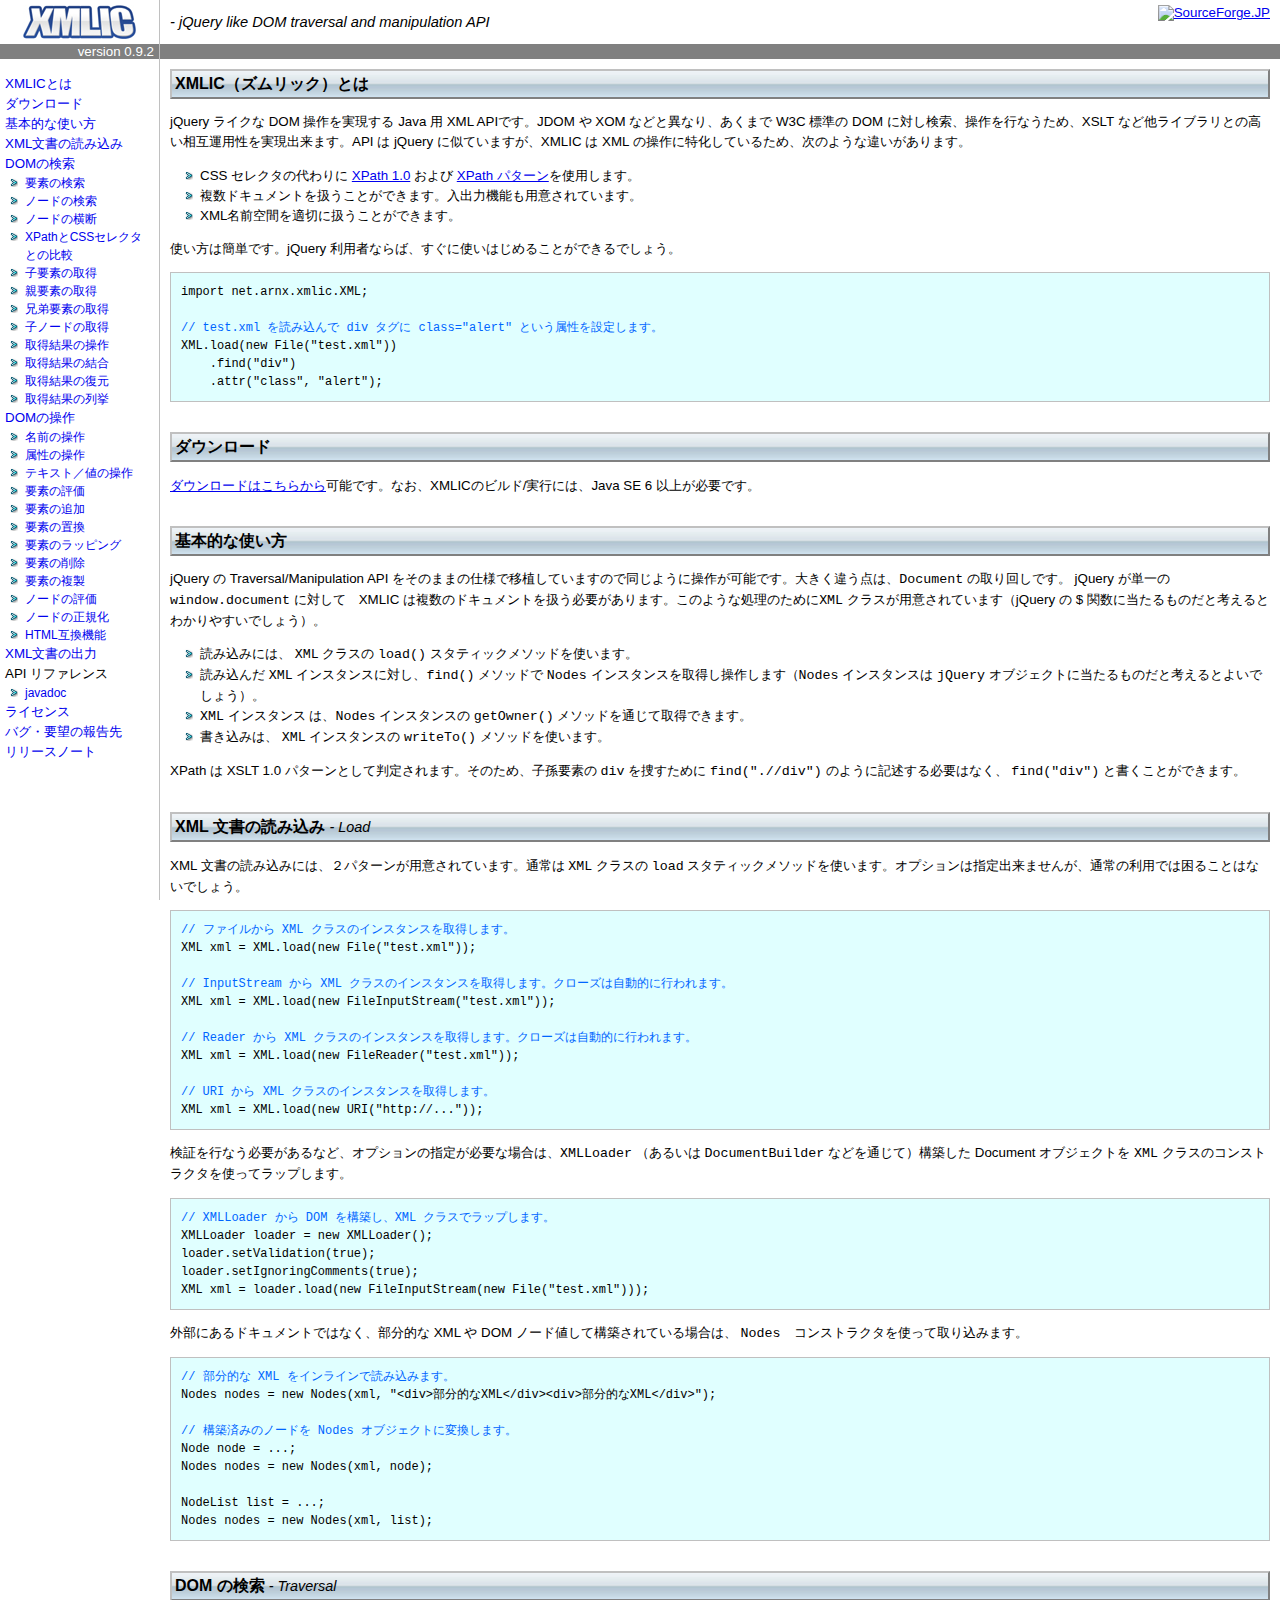
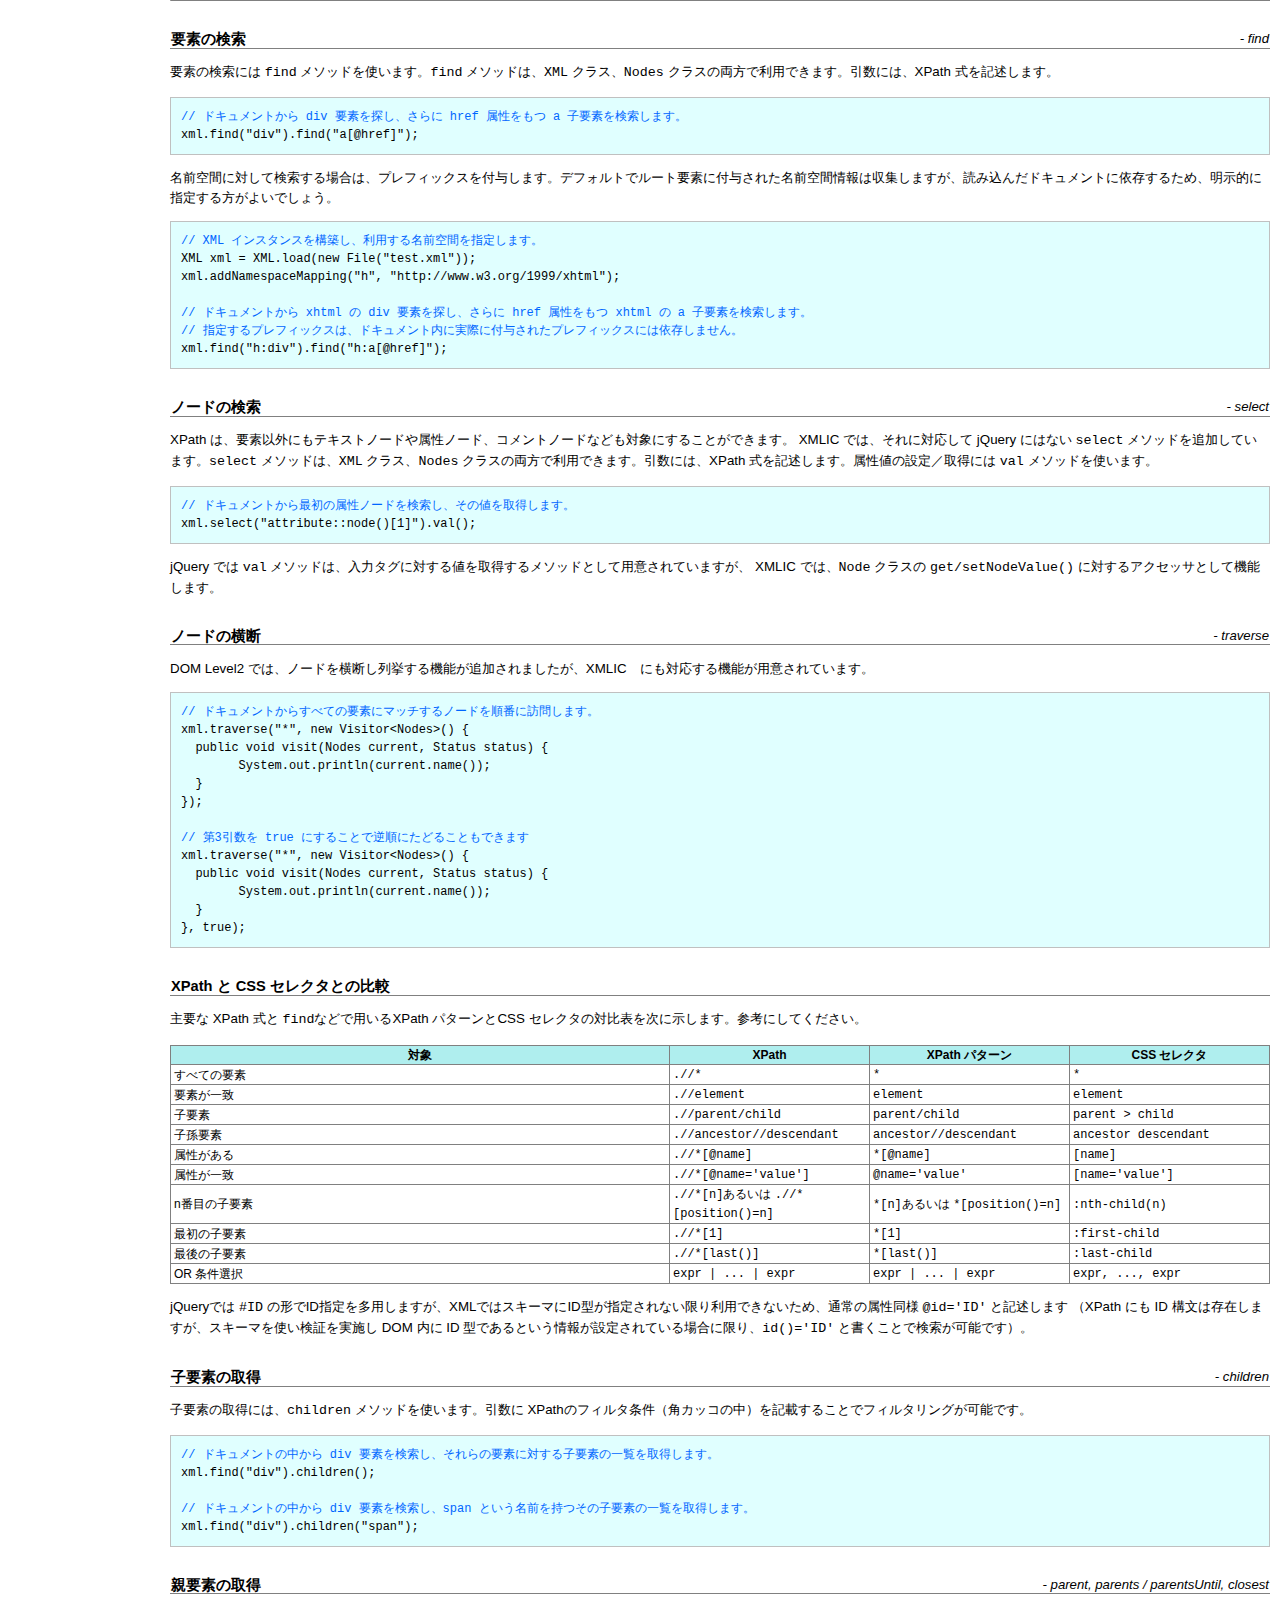
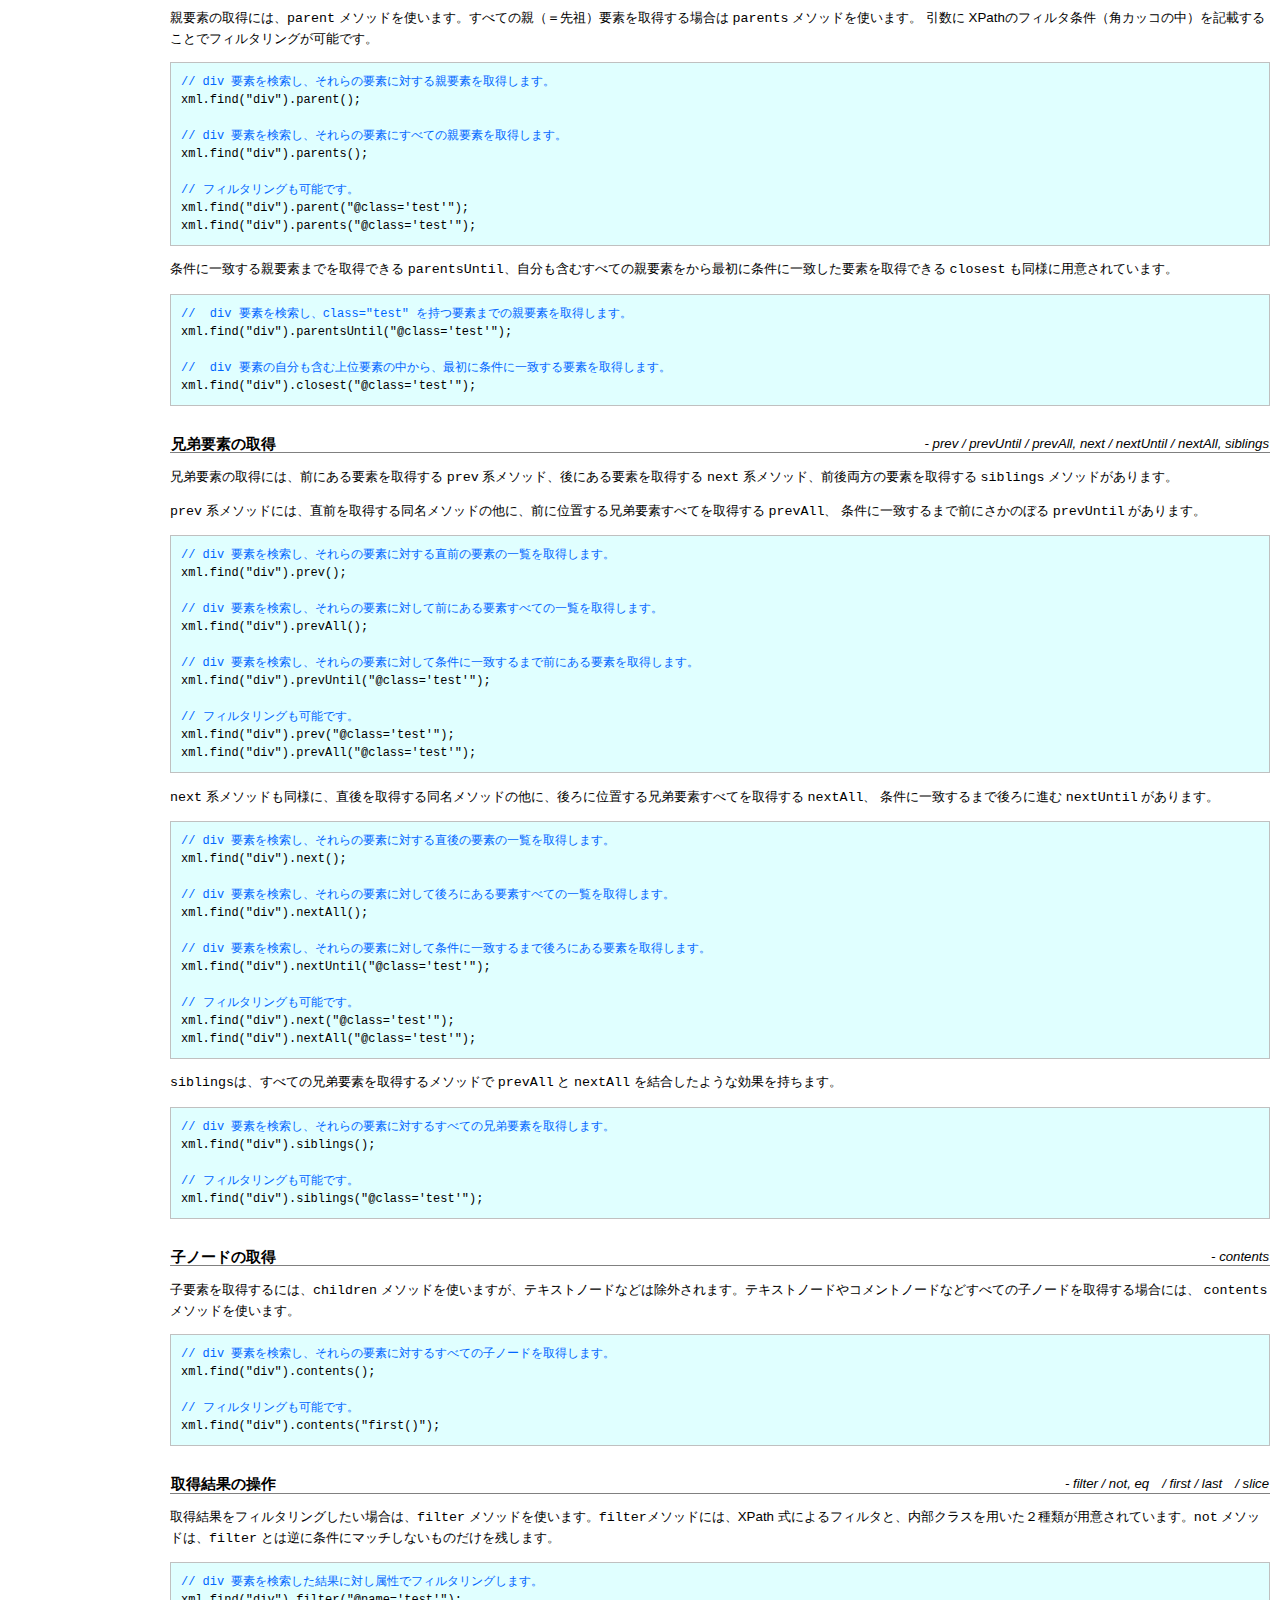
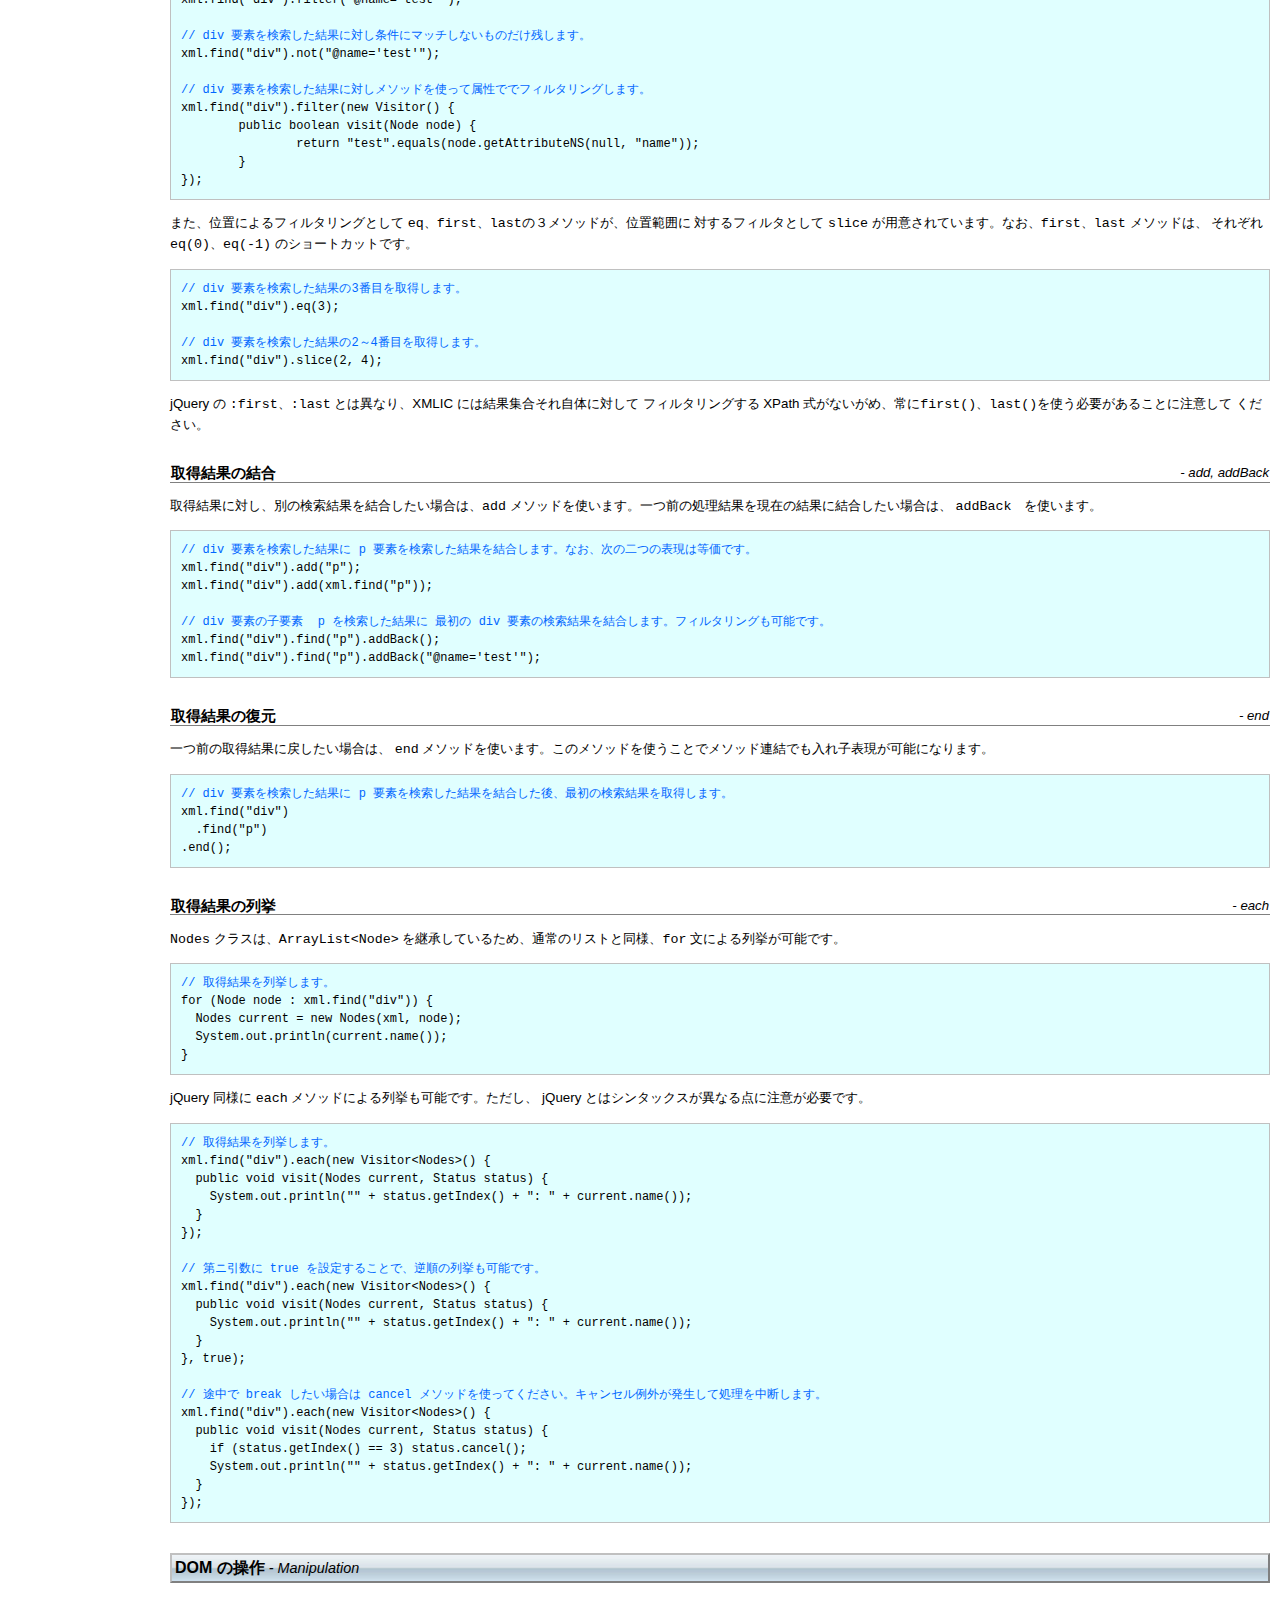
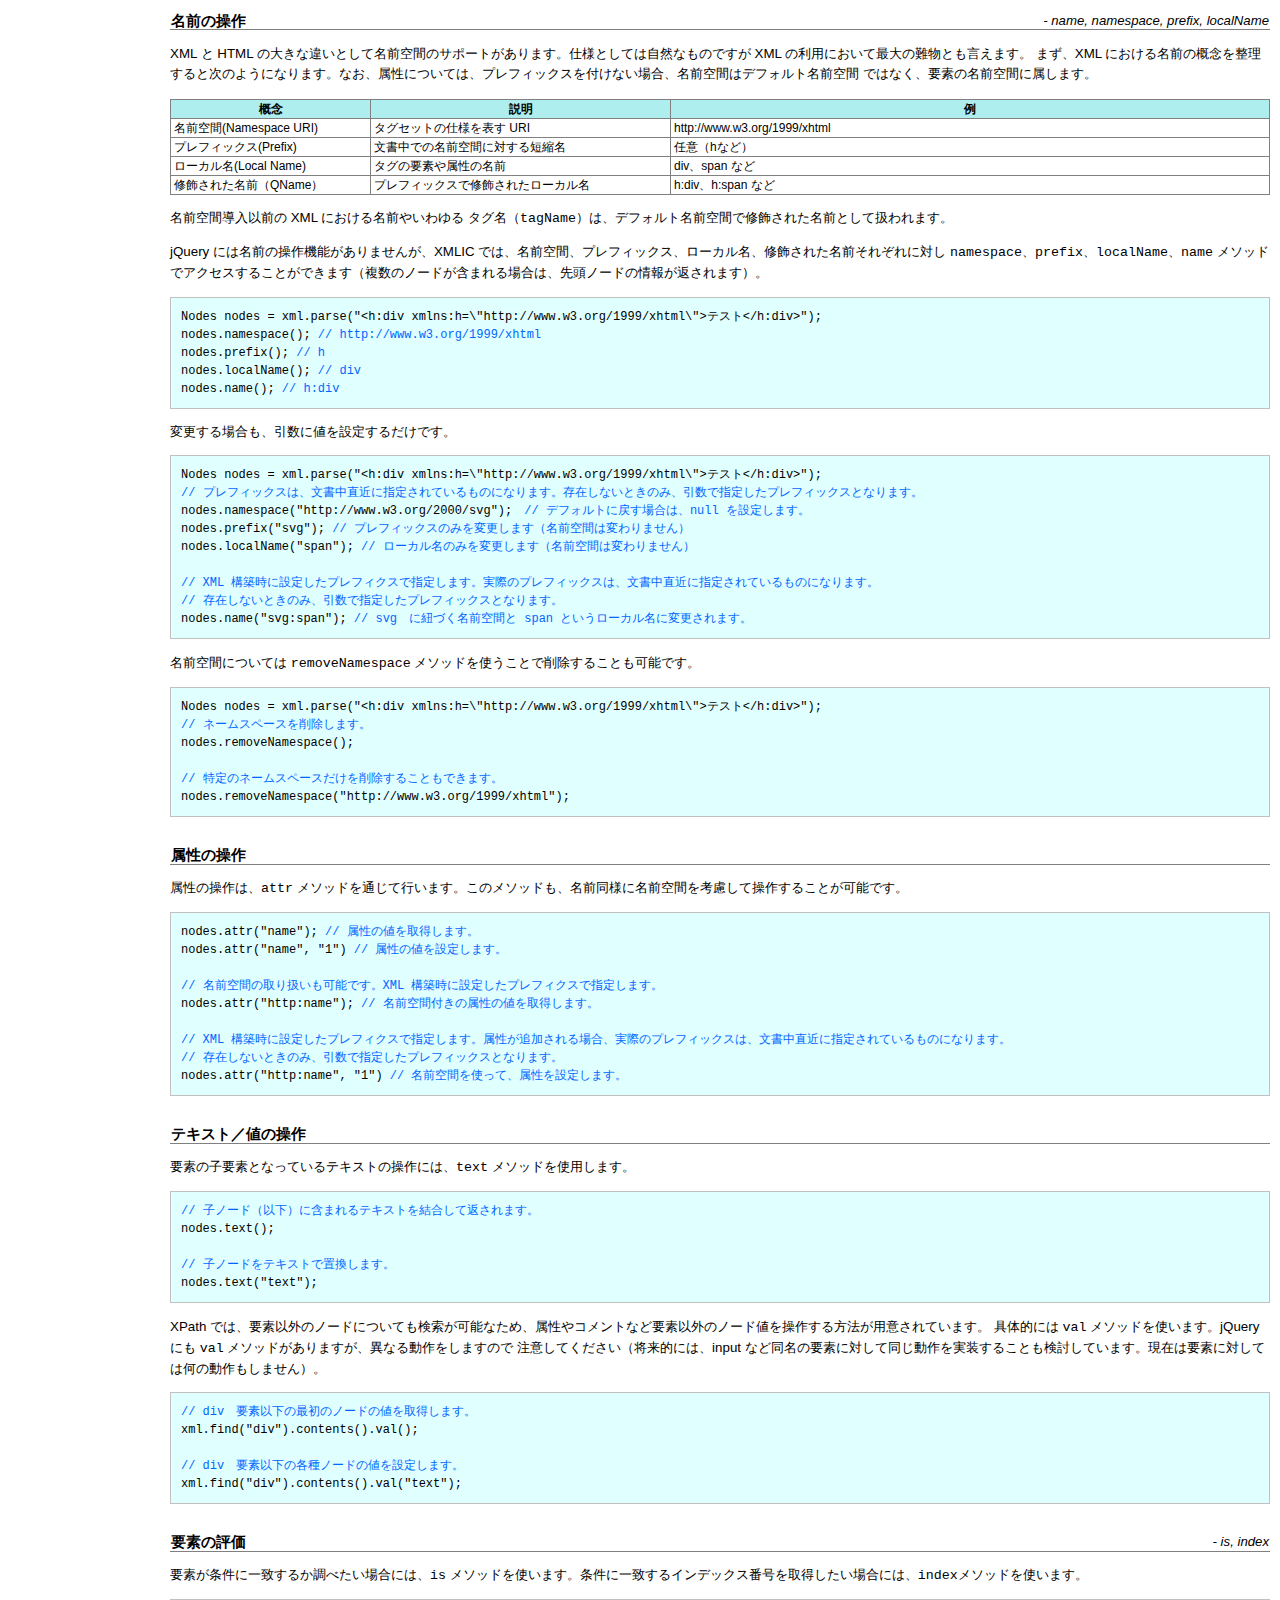
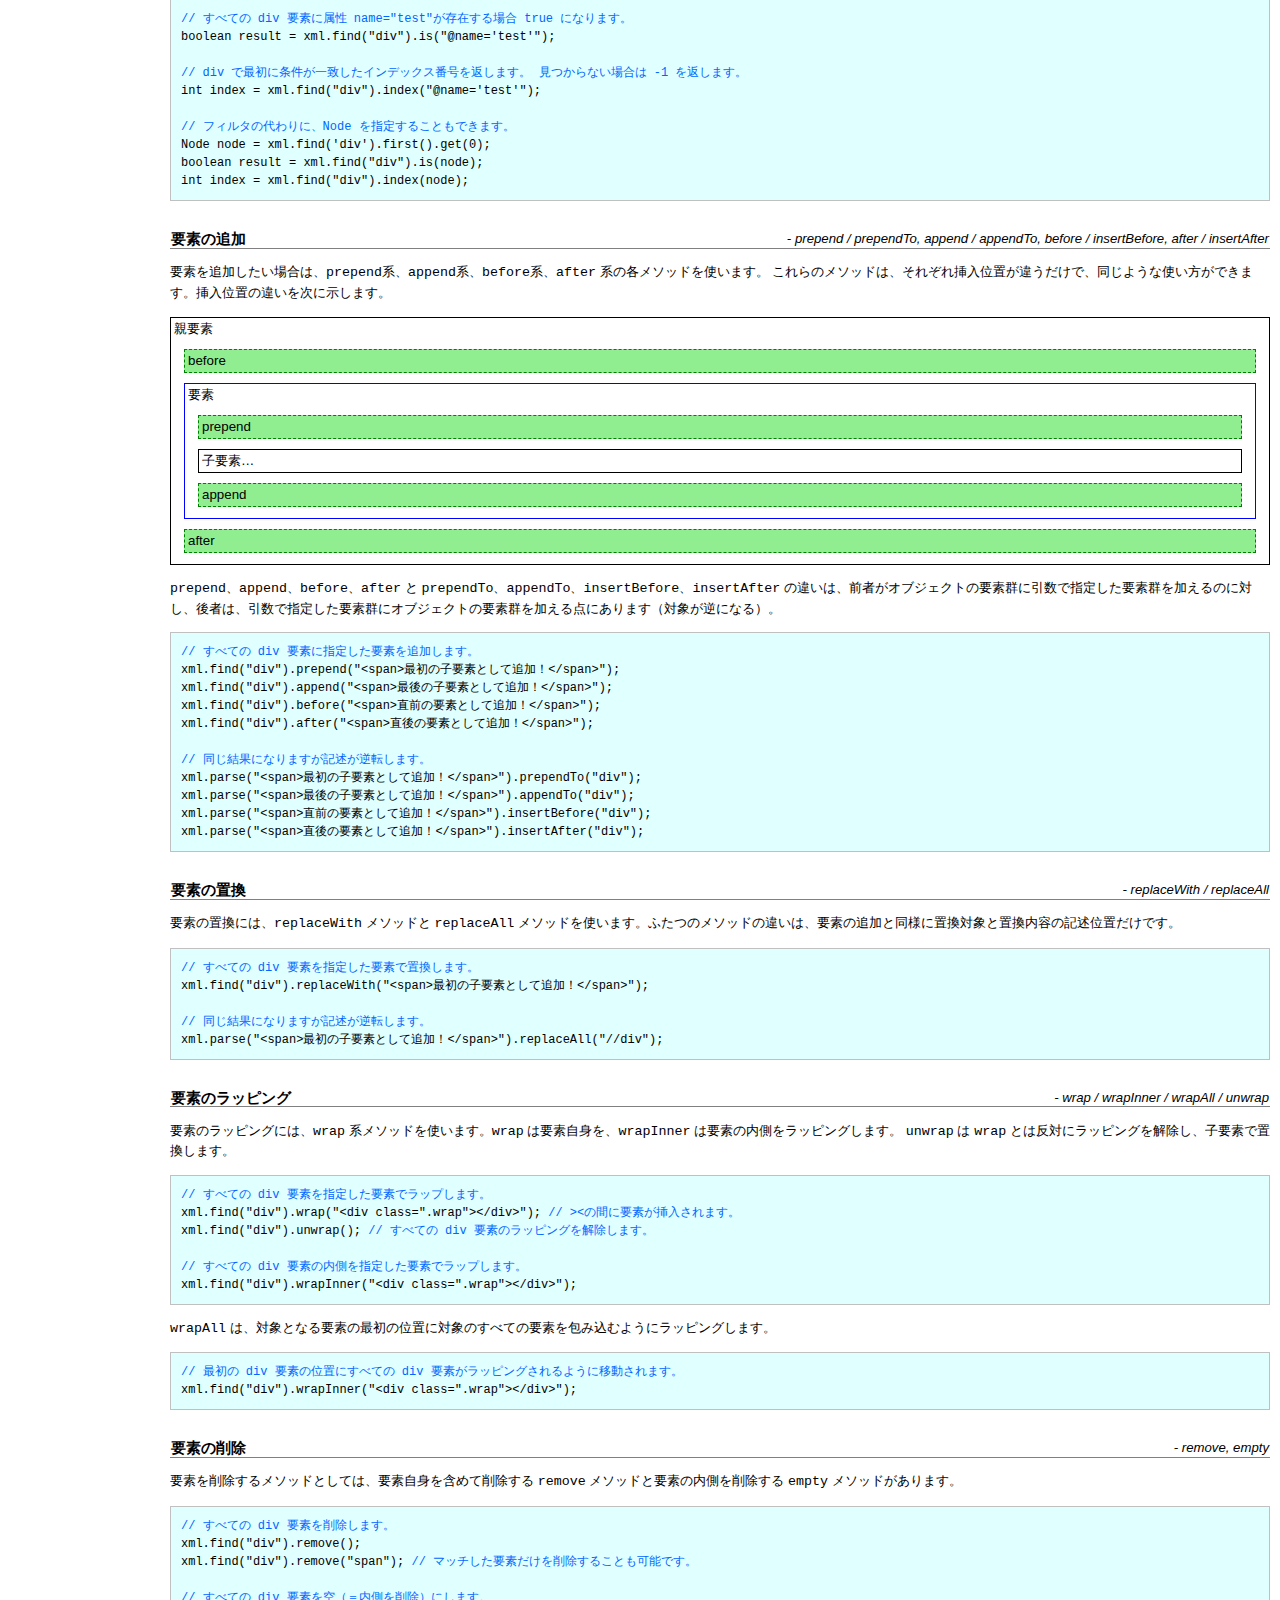
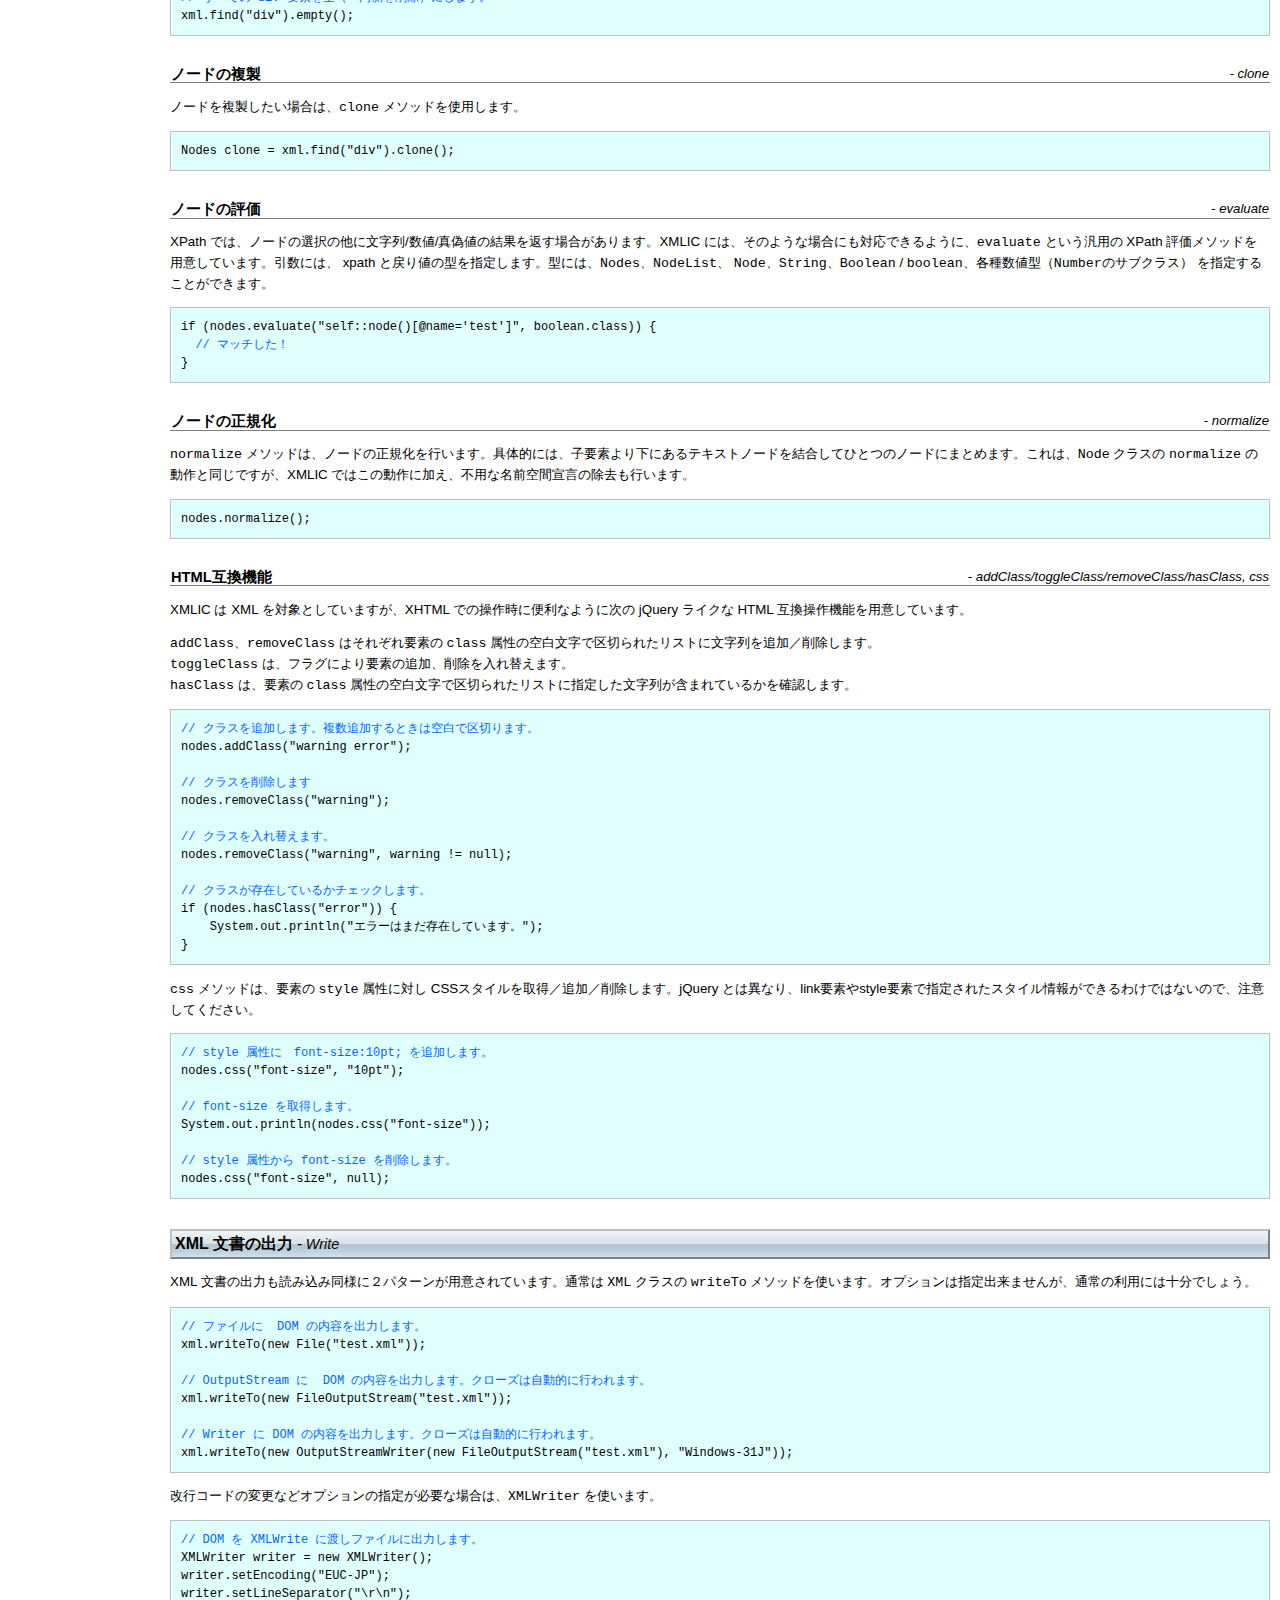
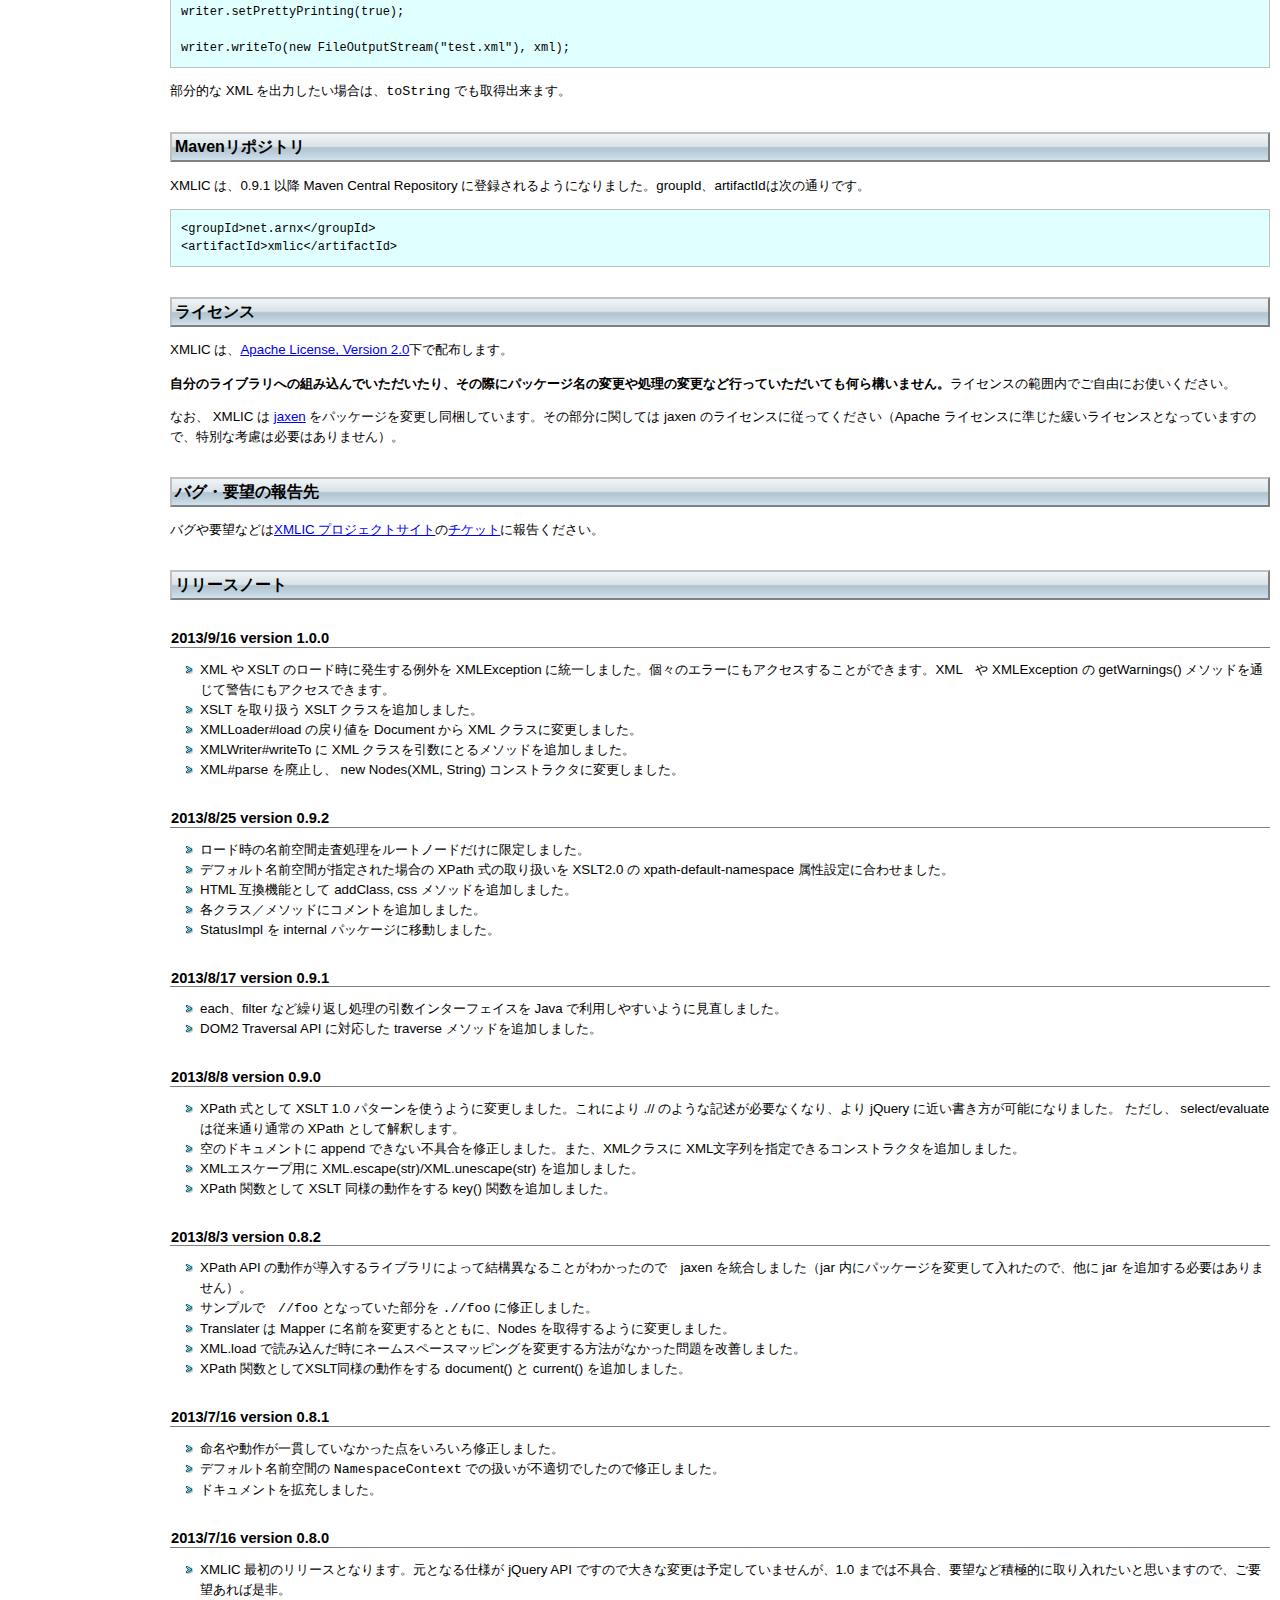
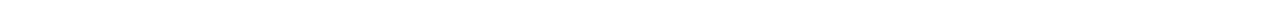
==== commit 2e498775: "ドキュメントの記載修正" ====
--- a/xmlic/doc/index.html
+++ b/xmlic/doc/index.html
@@ -99,7 +99,6 @@
 </ul>
 <p>XPath は  XSLT 1.0 パターンとして判定されます。そのため、子孫要素の <code>div</code> を捜すために <code>find(".//div")</code> のように記述する必要はなく、 
 <code>find("div")</code> と書くことができます。</p>
-<p>なお、現状は、HTML 向けの機能（<code>addClass</code>、<code>removeClass</code>、<code>val</code>　や HTML 形式での出力）は実装されておりません（仕様に不整合があるわけではないので、実装することは可能ですが、優先順位の問題から行なっていません）。</p>
 
 <h2 id="load">XML 文書の読み込み <span class="sub">- Load</span></h2>
 
@@ -125,15 +124,13 @@
 XMLLoader loader = new XMLLoader();
 loader.setValidation(true);
 loader.setIgnoringComments(true);
-Document doc = loader.load(new FileInputStream(new File("test.xml")));
-
-XML xml = new XML(doc);
-</pre>
-
-<p>外部にあるドキュメントではなく、部分的な XML をインラインで読み込む場合には、<code>parse</code> メソッドを使います。すでに DOM ノード値して構築されている場合は、 <code>Nodes</code>　コンストラクタを使って取り込みます。</p>
+XML xml = loader.load(new FileInputStream(new File("test.xml")));
+</pre>
+
+<p>外部にあるドキュメントではなく、部分的な XML や DOM ノード値して構築されている場合は、 <code>Nodes</code>　コンストラクタを使って取り込みます。</p>
 <pre class="source">
 <span class="comment">// 部分的な XML をインラインで読み込みます。</span>
-Nodes nodes = xml.parse("&lt;div&gt;部分的なXML&lt;/div&gt;&lt;div&gt;部分的なXML&lt;/div&gt;");
+Nodes nodes = new Nodes(xml, "&lt;div&gt;部分的なXML&lt;/div&gt;&lt;div&gt;部分的なXML&lt;/div&gt;");
 
 <span class="comment">// 構築済みのノードを <code>Nodes</code> オブジェクトに変換します。</span>
 Node node = ...;
@@ -651,7 +648,7 @@
 writer.setLineSeparator("\r\n");
 writer.setPrettyPrinting(true);
 
-writer.writeTo(new FileOutputStream("test.xml"), xml.get());
+writer.writeTo(new FileOutputStream("test.xml"), xml);
 </pre>
 
 <p>部分的な XML を出力したい場合は、<code>toString</code> でも取得出来ます。</p>
@@ -672,6 +669,15 @@
 <p>バグや要望などは<a href="http://sourceforge.jp/projects/xmlic">XMLIC プロジェクトサイト</a>の<a href="http://sourceforge.jp/projects/xmlic/ticket/">チケット</a>に報告ください。</p>
 
 <h2 id="releasenote">リリースノート</h2>
+
+<h3>2013/9/16 version 1.0.0</h3>
+<ul>
+<li>XML や XSLT のロード時に発生する例外を XMLException に統一しました。個々のエラーにもアクセスすることができます。XML　や XMLException の getWarnings() メソッドを通じて警告にもアクセスできます。</li>
+<li>XSLT を取り扱う XSLT クラスを追加しました。</li>
+<li>XMLLoader#load の戻り値を Document から XML クラスに変更しました。</li>
+<li>XMLWriter#writeTo に XML クラスを引数にとるメソッドを追加しました。</li>
+<li>XML#parse を廃止し、 new Nodes(XML, String) コンストラクタに変更しました。</li>
+</ul>
 
 <h3>2013/8/25 version 0.9.2</h3>
 <ul>
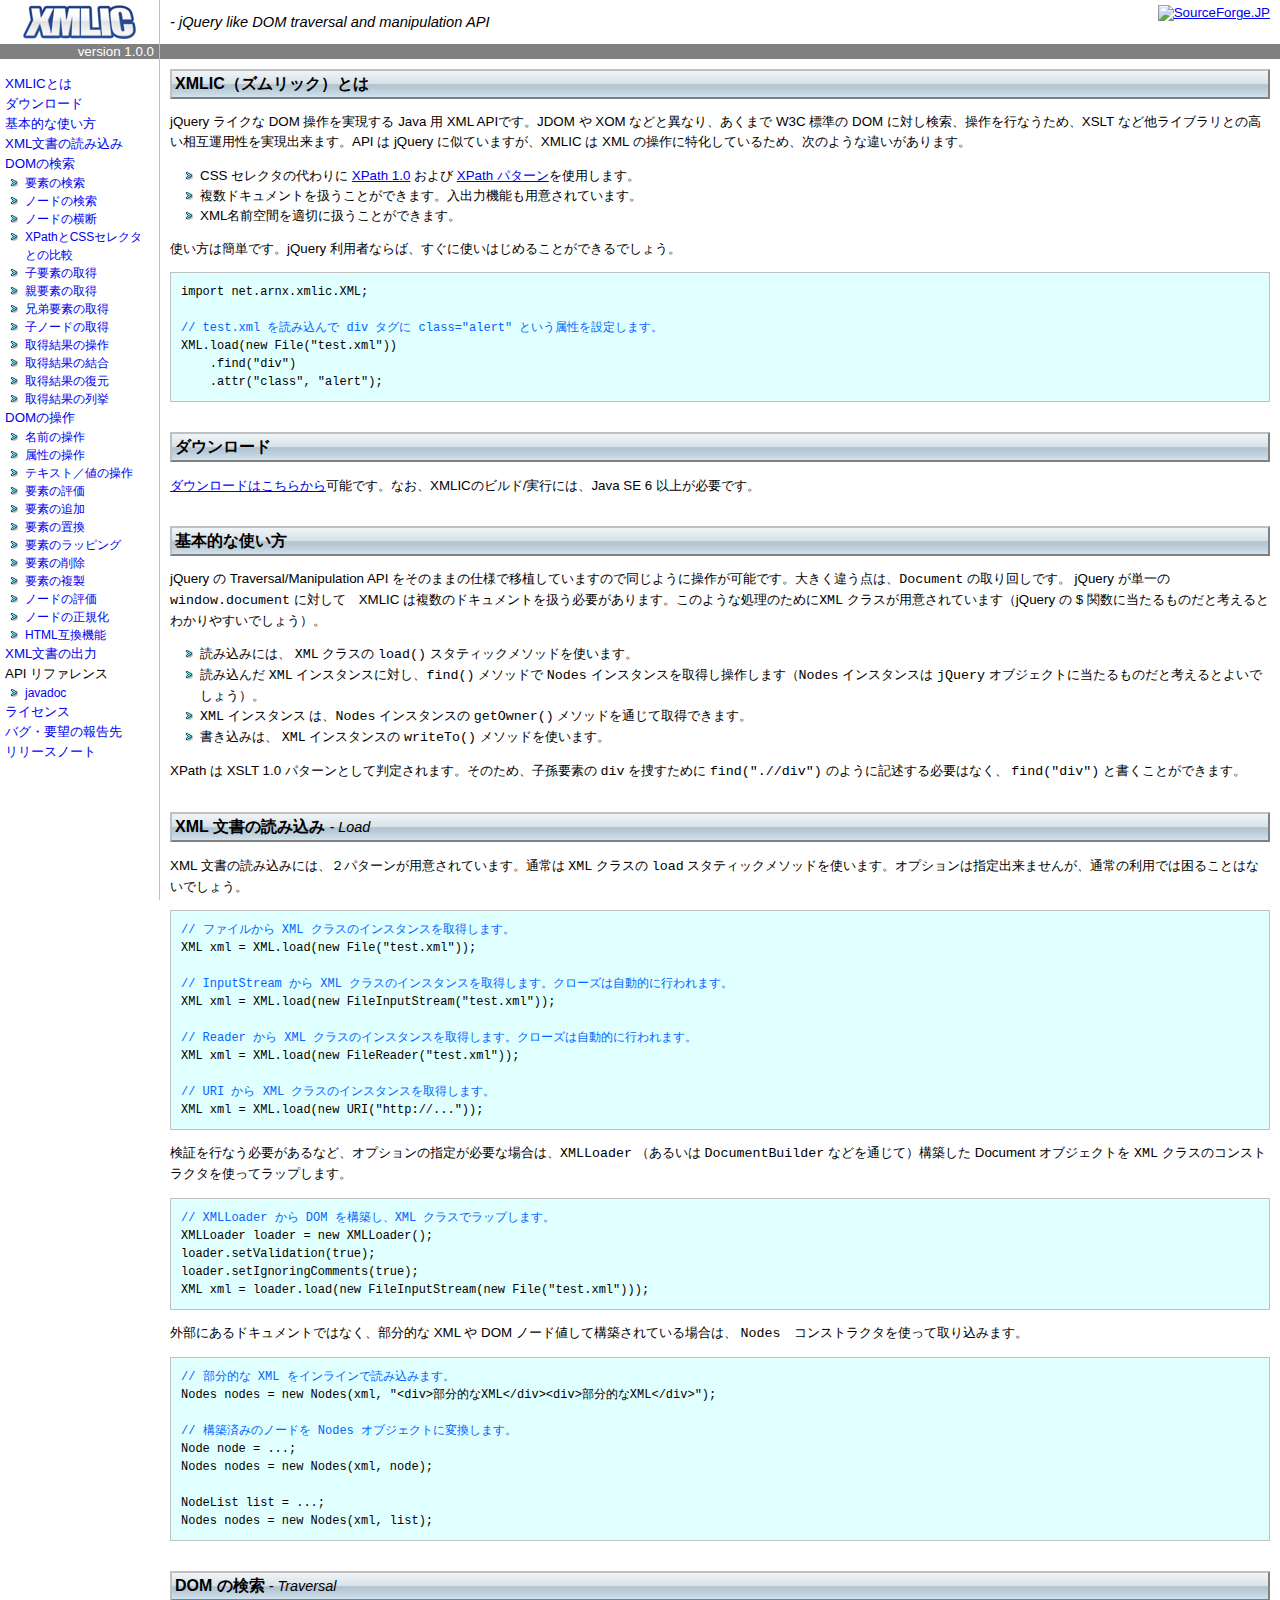
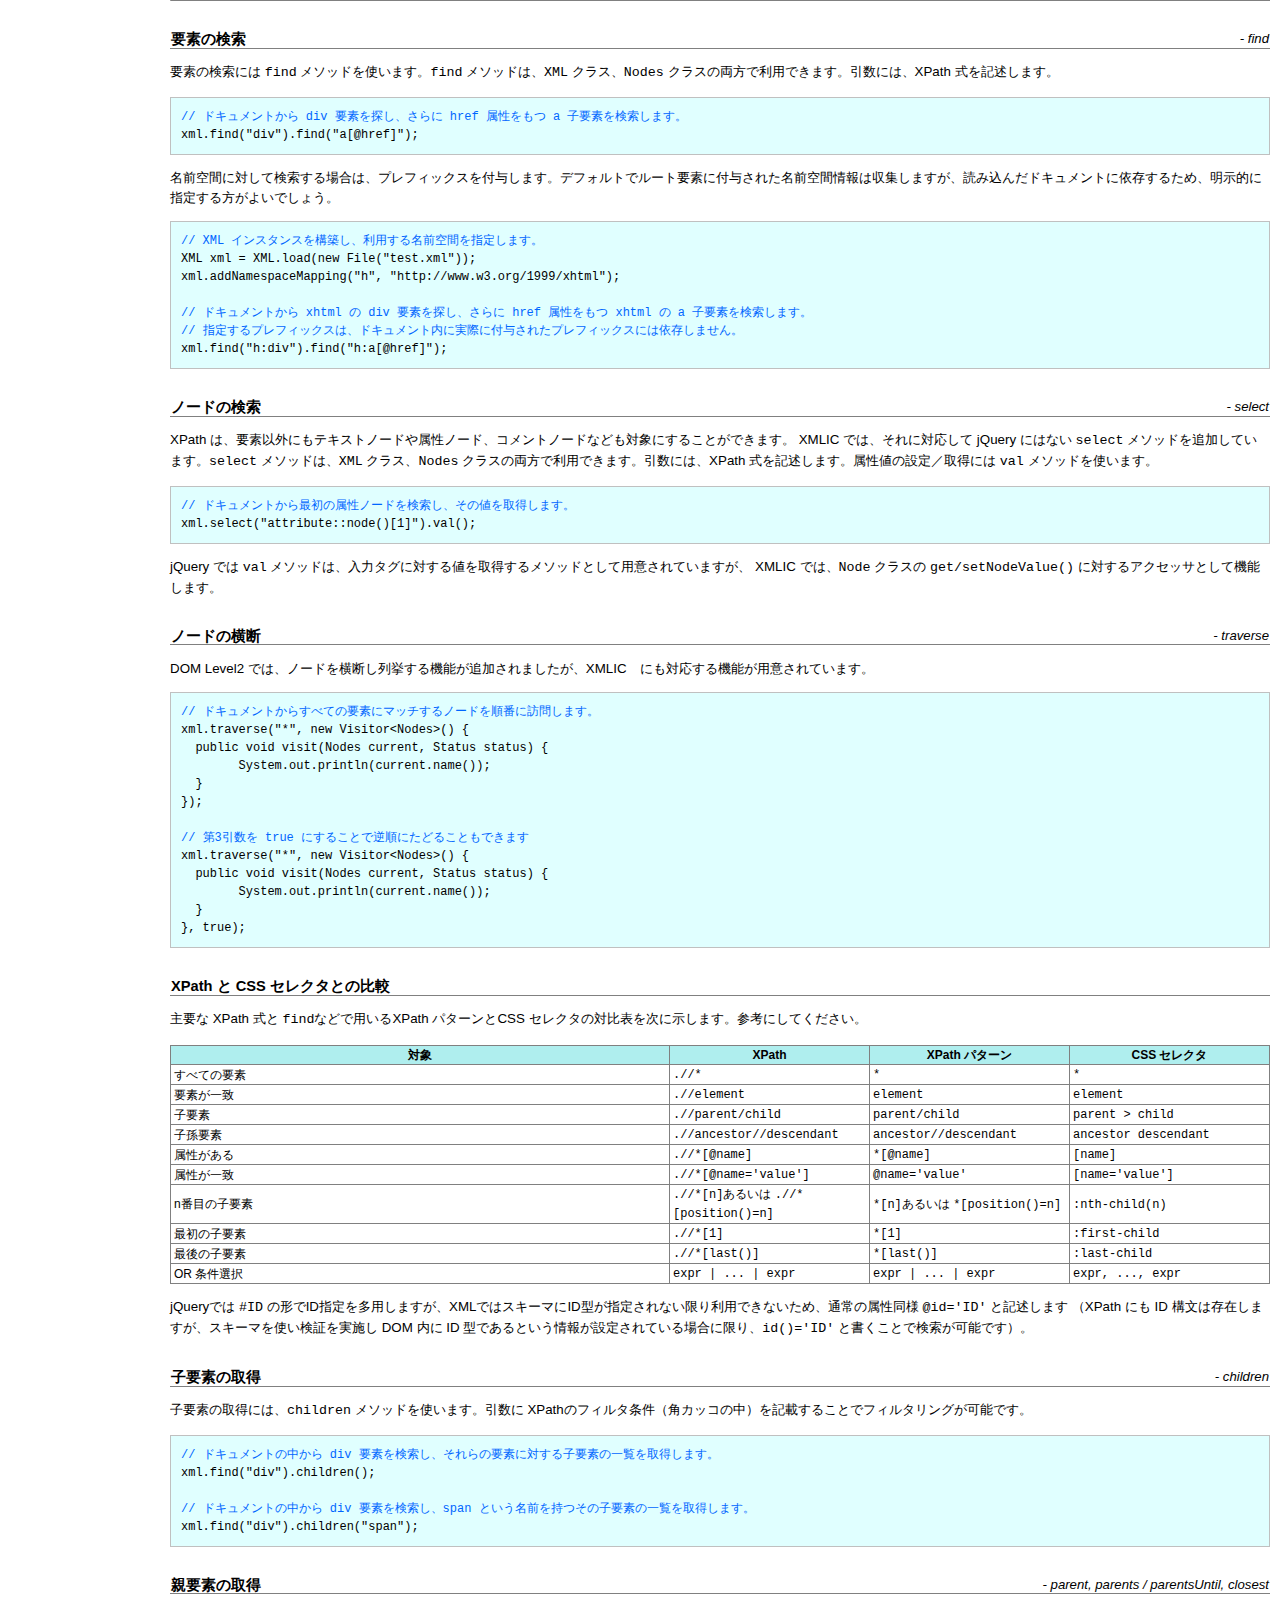
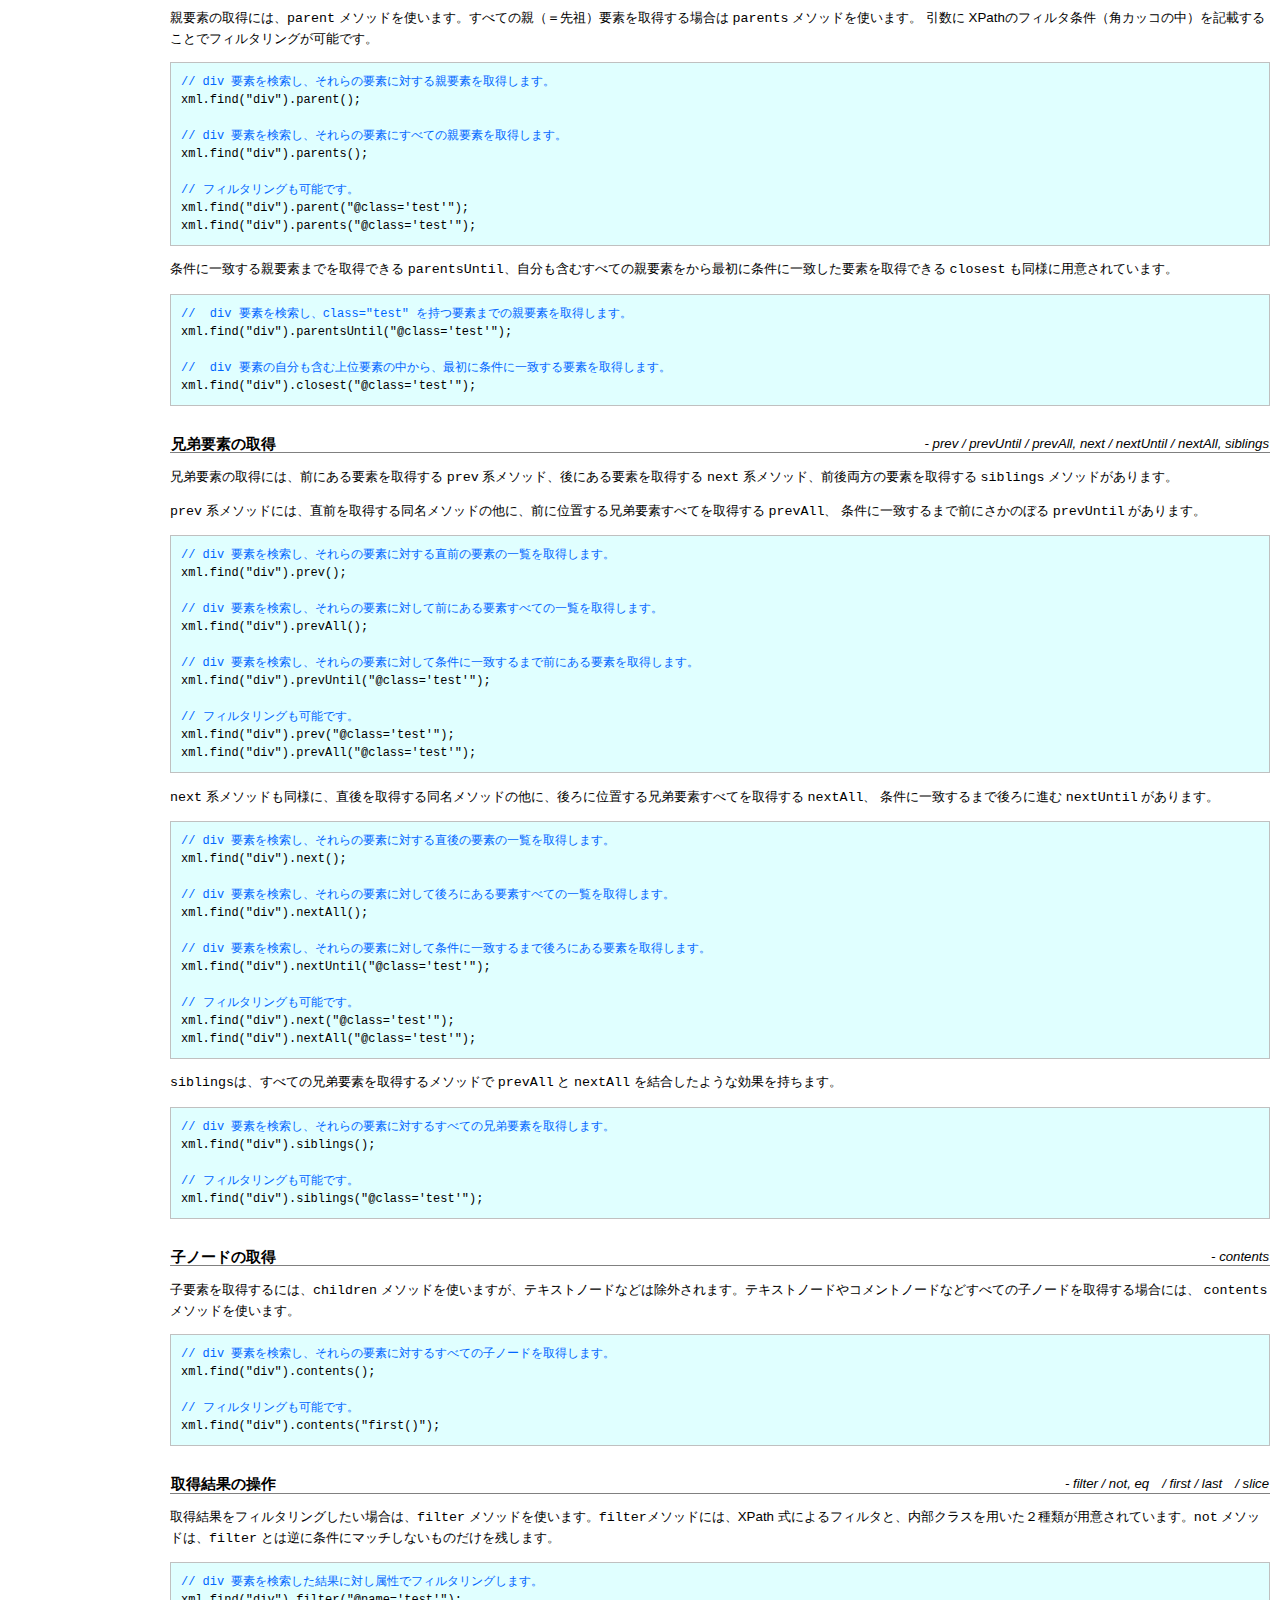
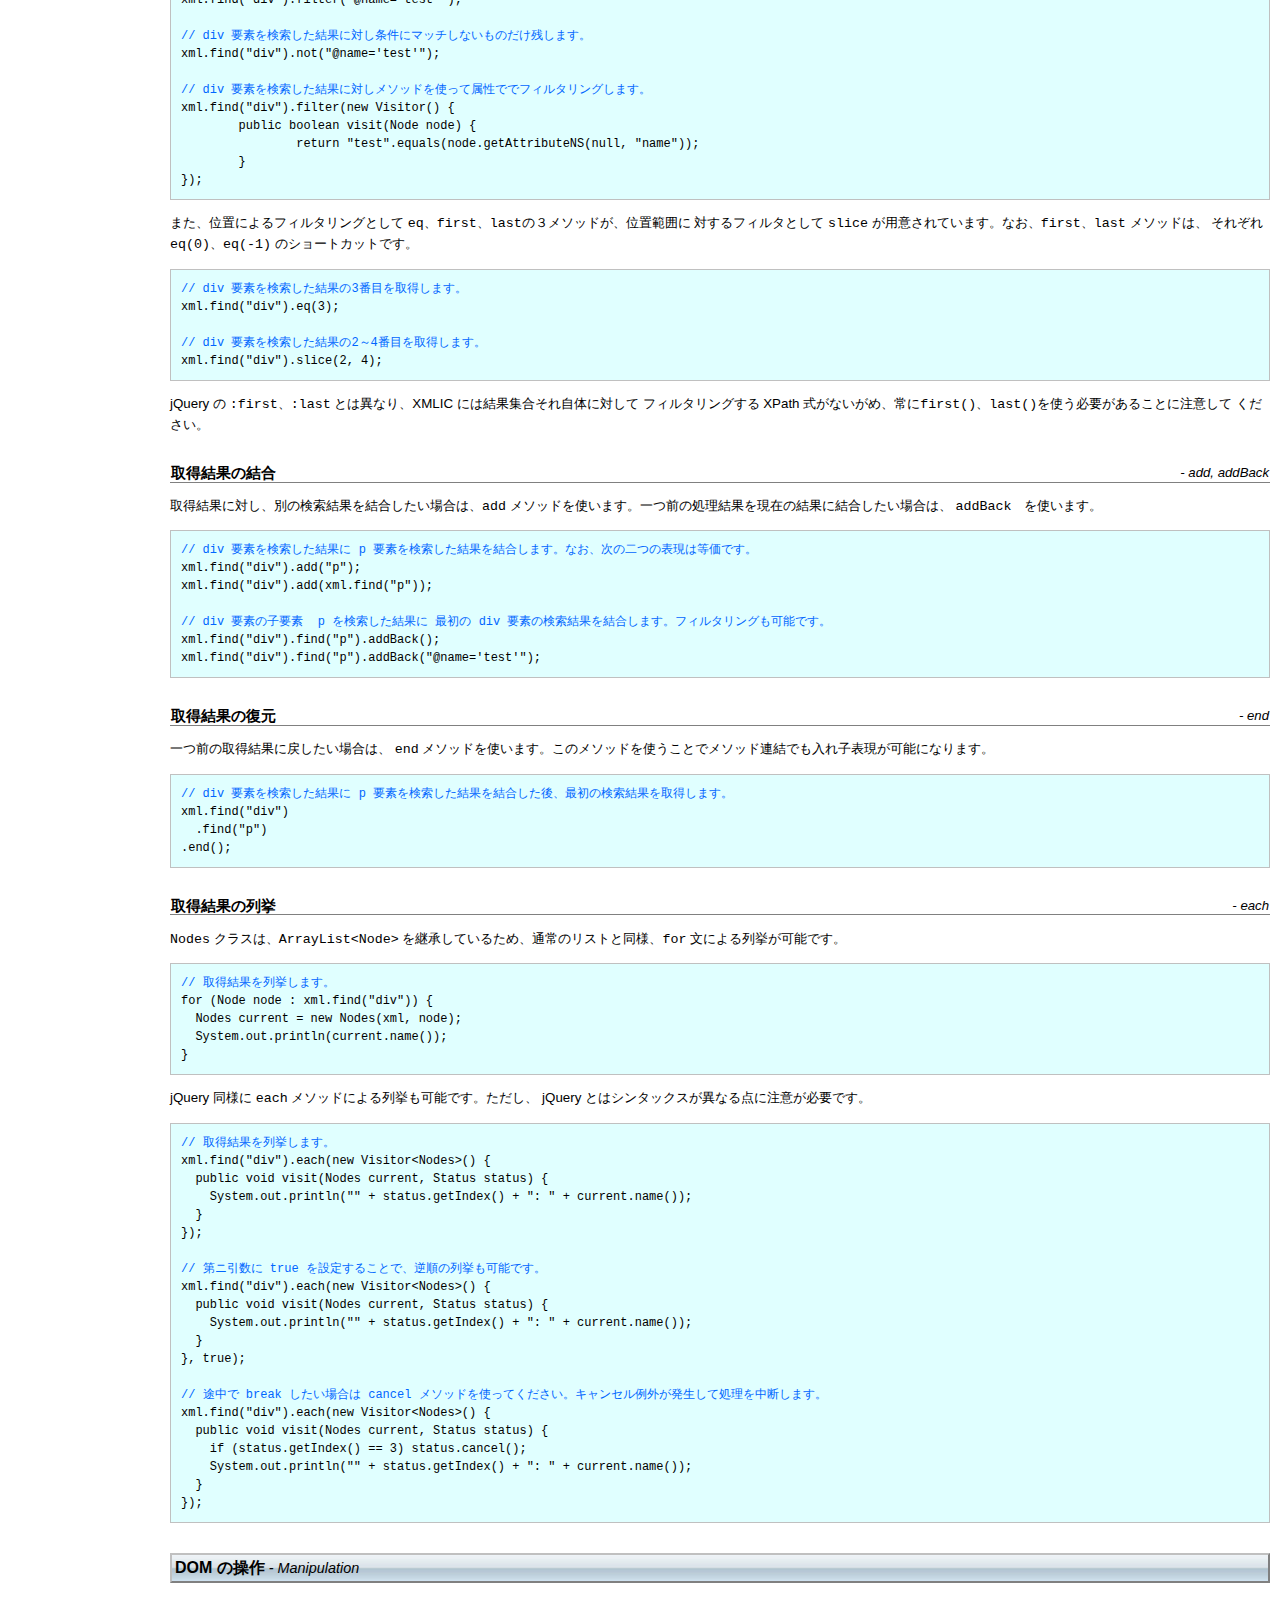
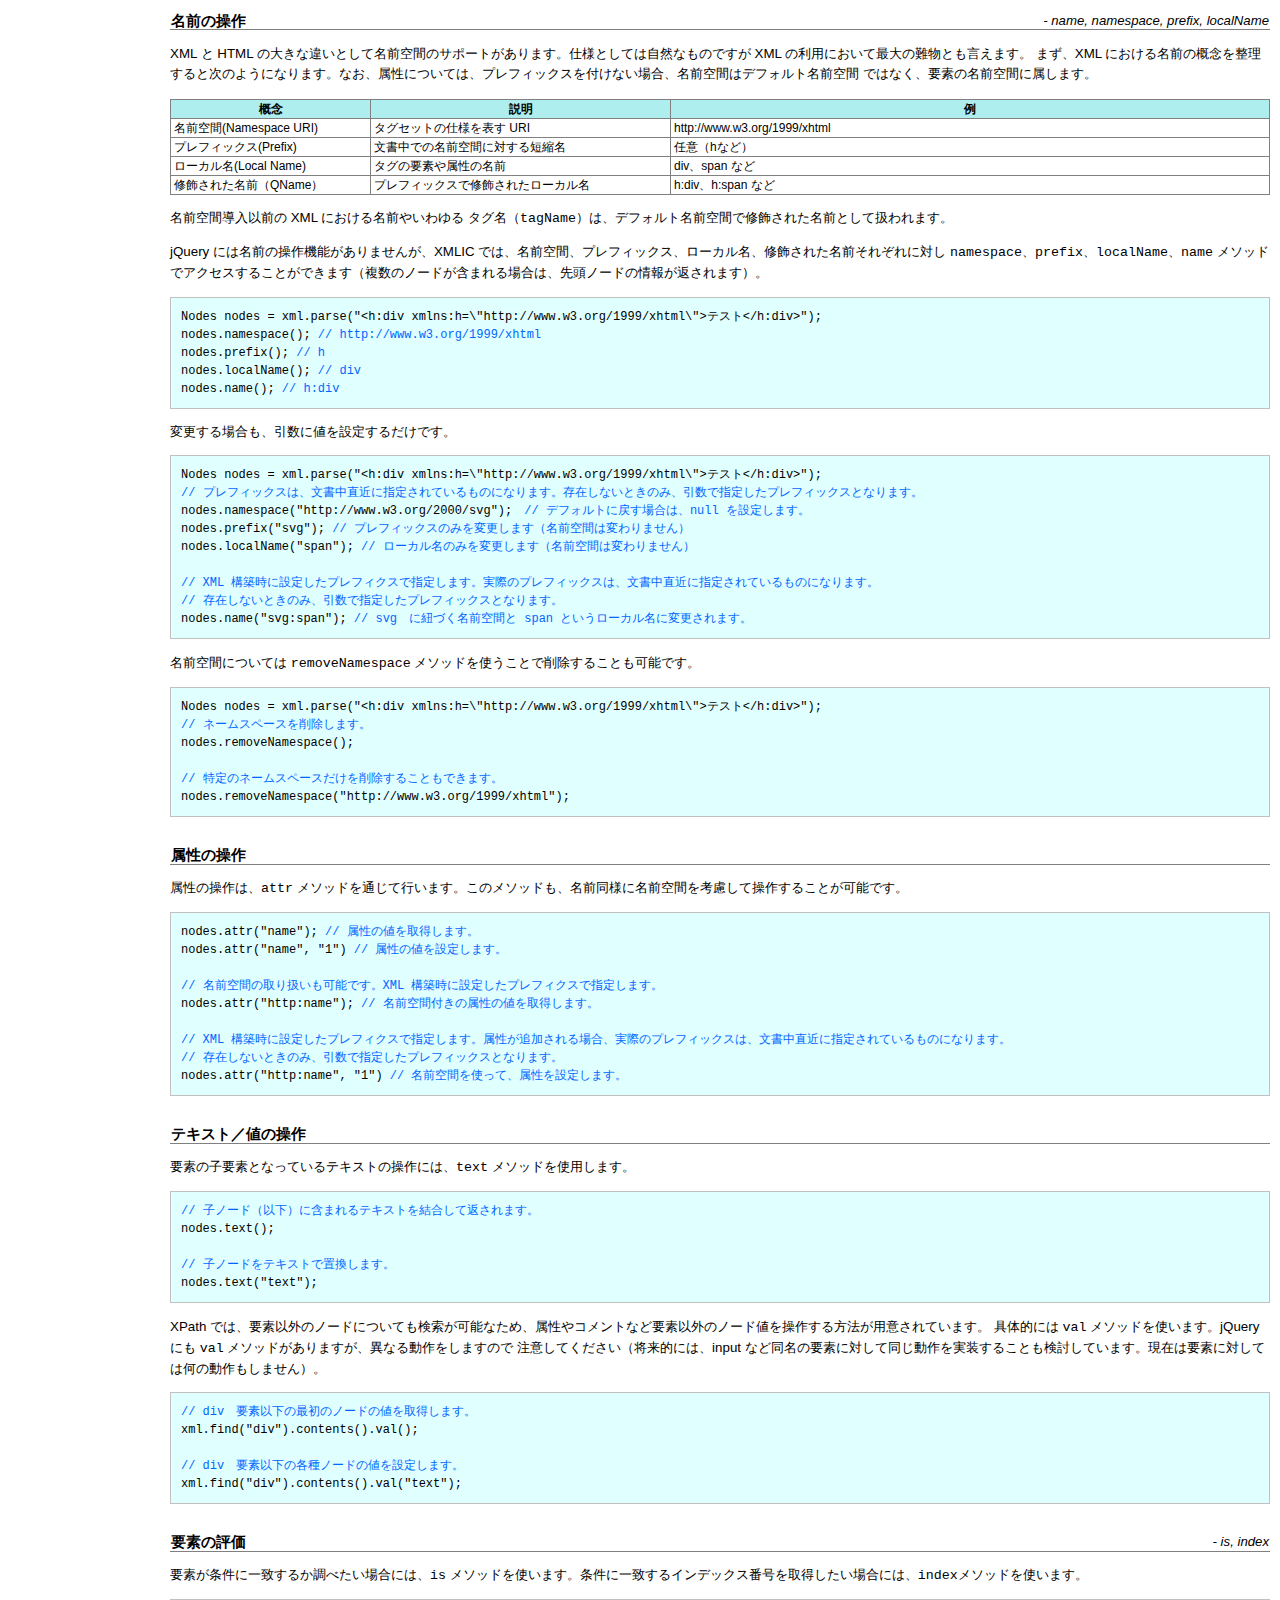
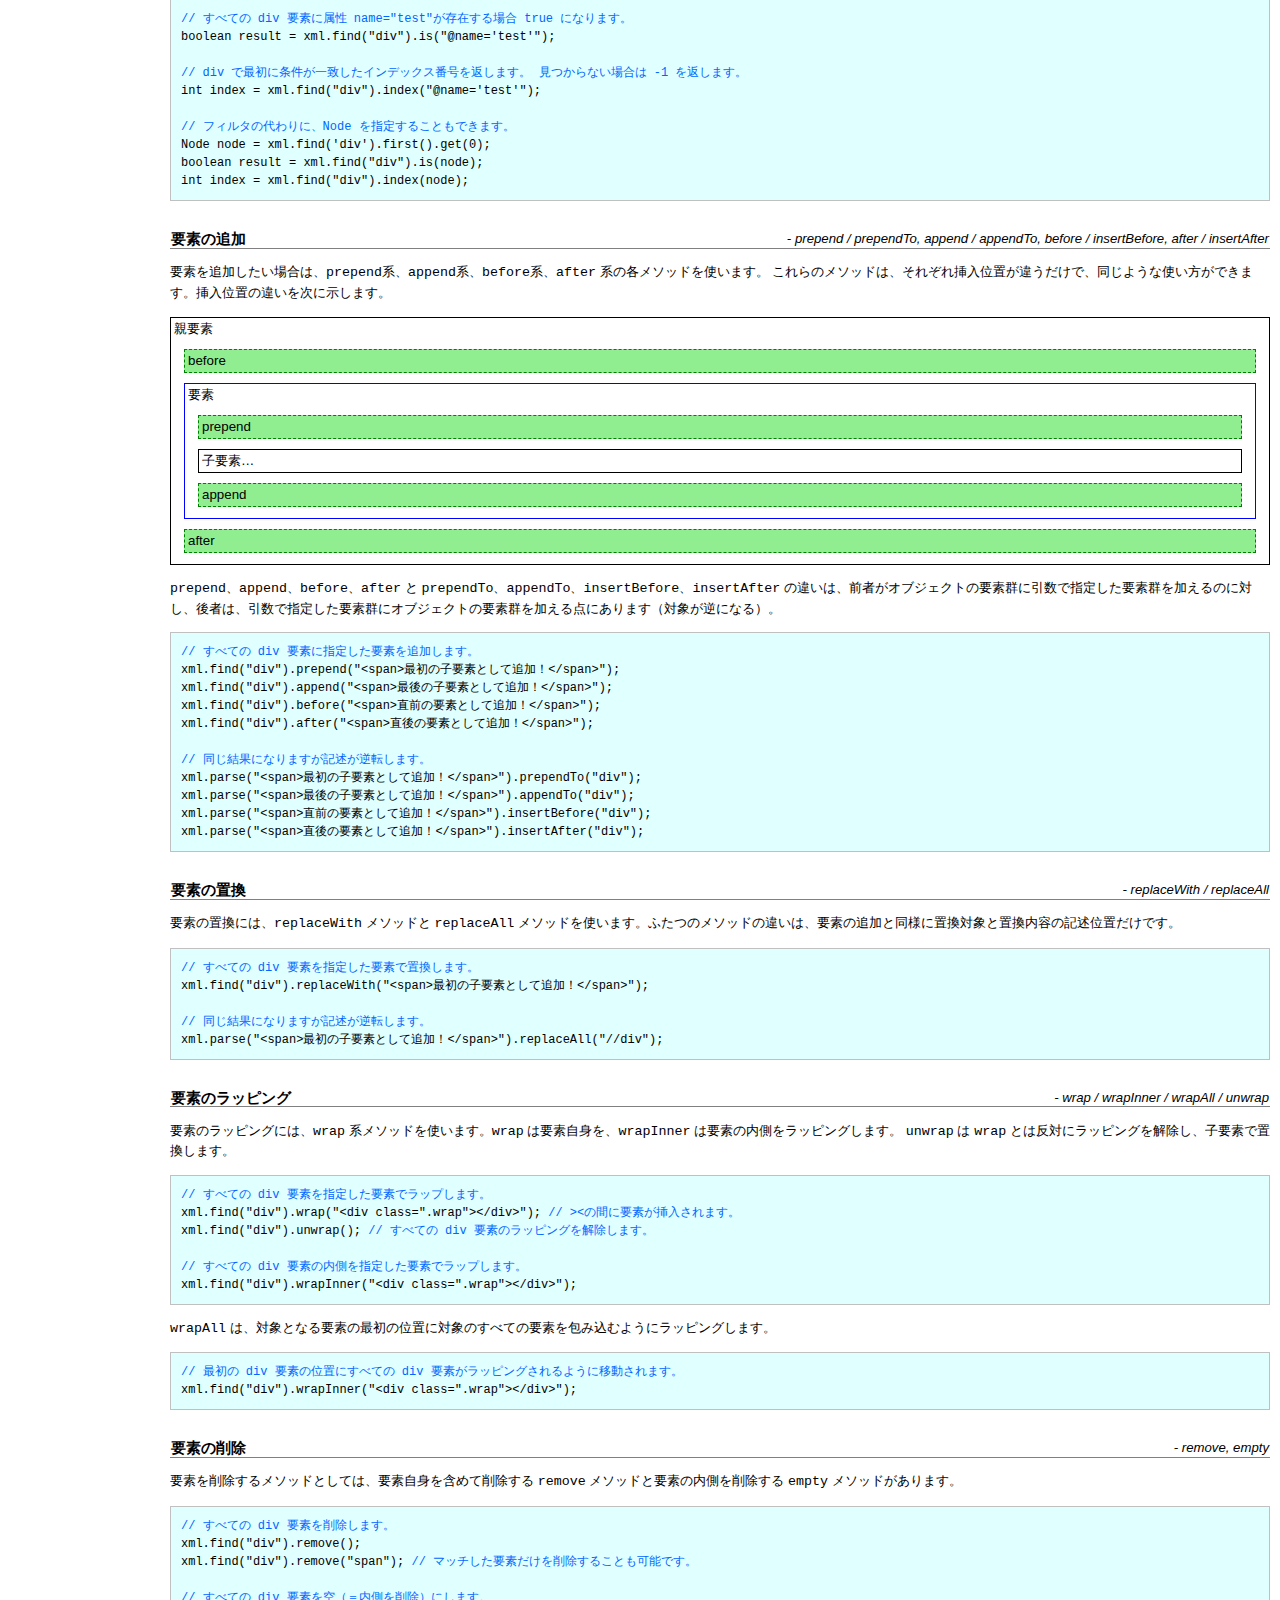
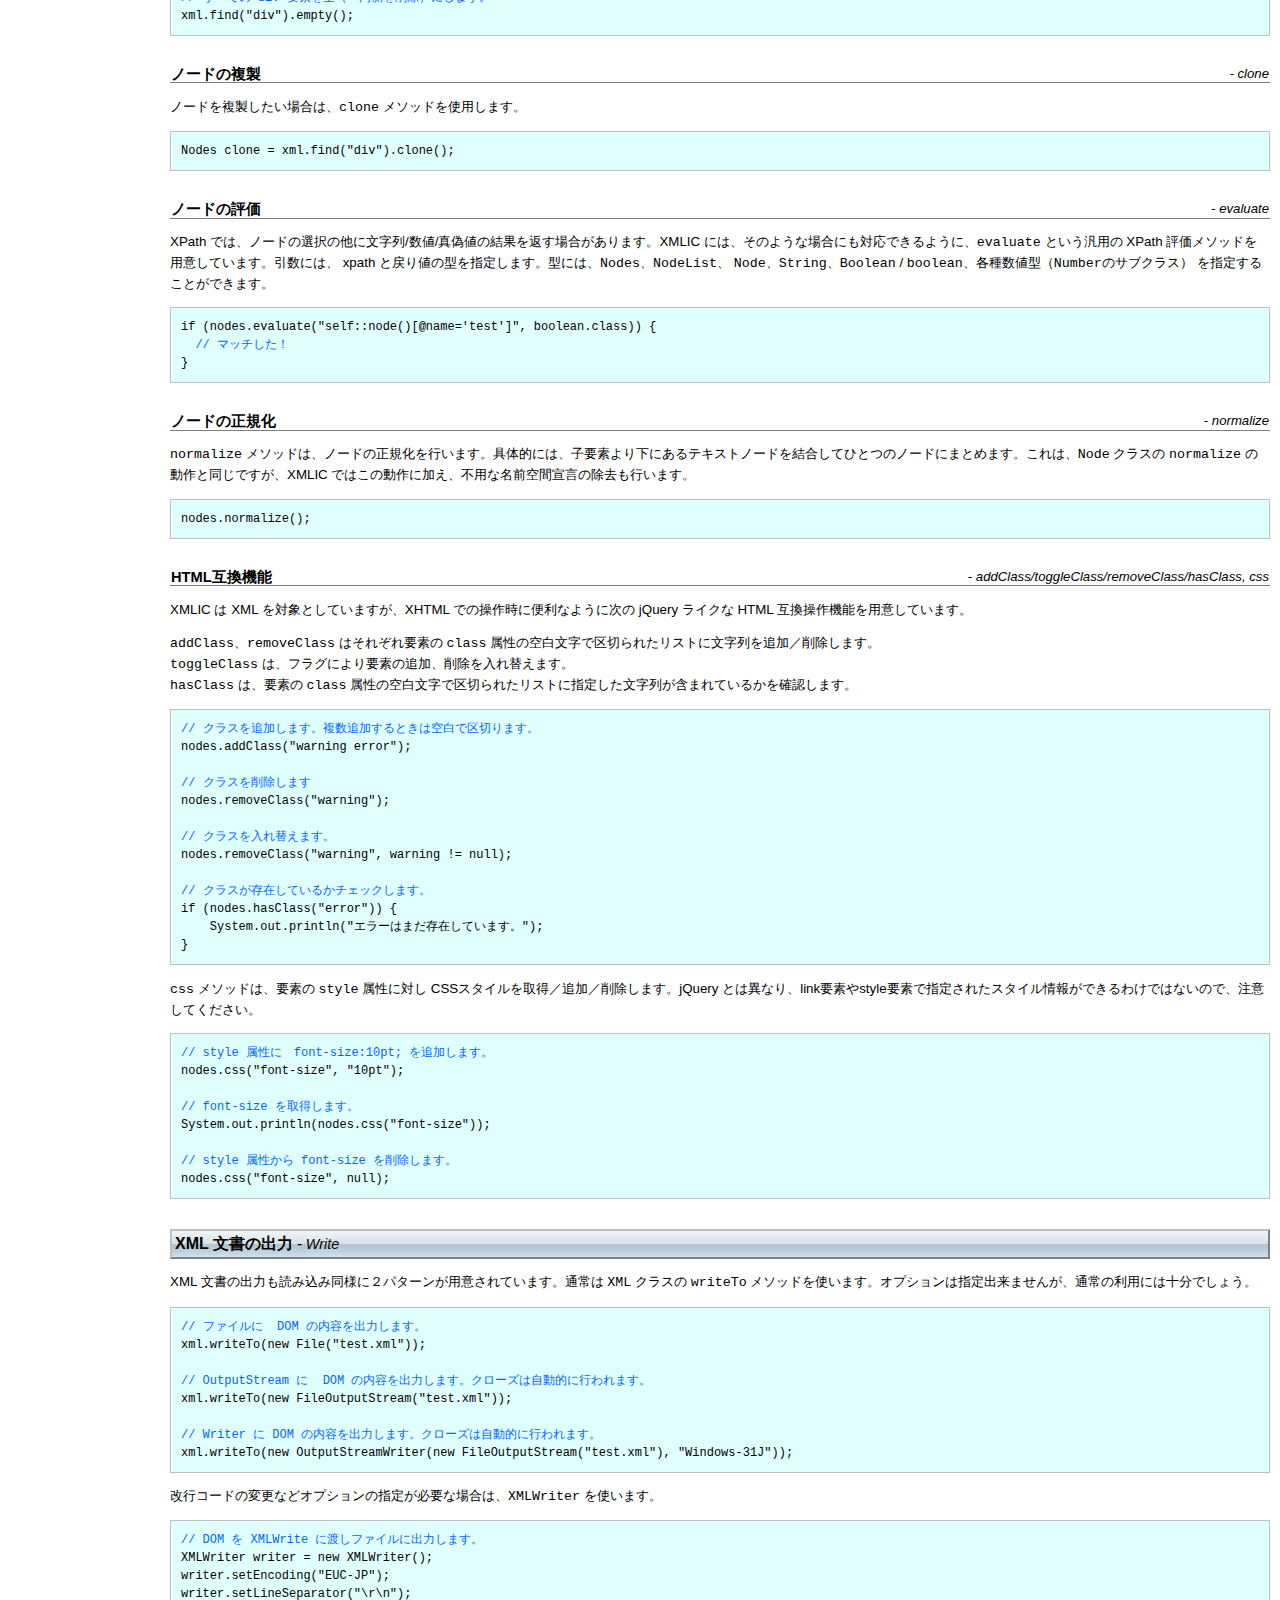
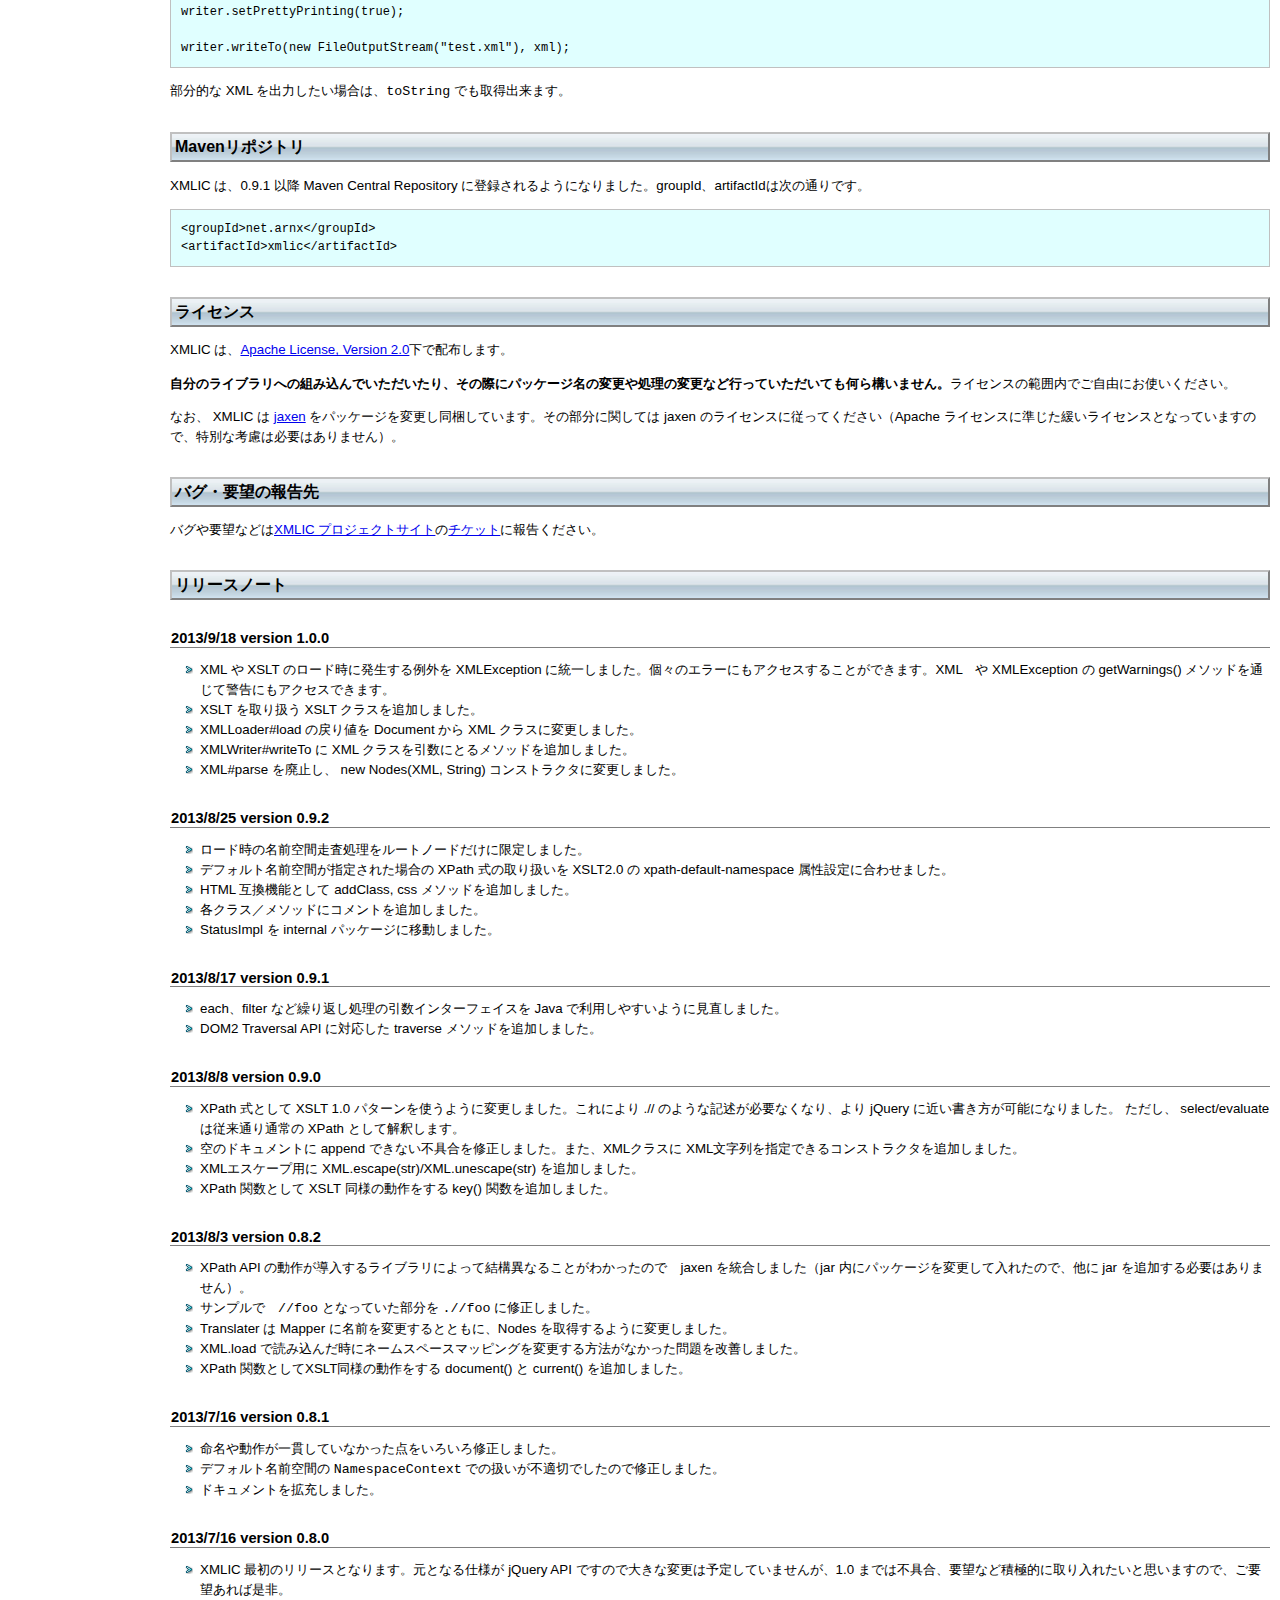
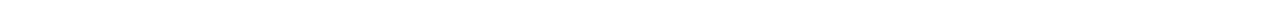
==== commit 1505db34: "ドキュメント更新" ====
--- a/xmlic/doc/index.html
+++ b/xmlic/doc/index.html
@@ -11,7 +11,7 @@
 <body>
 <div class="nav">
 <h1 class="logo"><a href="#"><img src="img/xmlic.jpg" alt="XMLIC" width="115" height="34" /></a></h1>
-<div class="bar">version 0.9.2</div>
+<div class="bar">version 1.0.0</div>
 <ul class="menu">
 	<li><a href="#introduction">XMLICとは</a></li>
 	<li><a href="#download">ダウンロード</a></li>
@@ -670,7 +670,7 @@
 
 <h2 id="releasenote">リリースノート</h2>
 
-<h3>2013/9/16 version 1.0.0</h3>
+<h3>2013/9/18 version 1.0.0</h3>
 <ul>
 <li>XML や XSLT のロード時に発生する例外を XMLException に統一しました。個々のエラーにもアクセスすることができます。XML　や XMLException の getWarnings() メソッドを通じて警告にもアクセスできます。</li>
 <li>XSLT を取り扱う XSLT クラスを追加しました。</li>
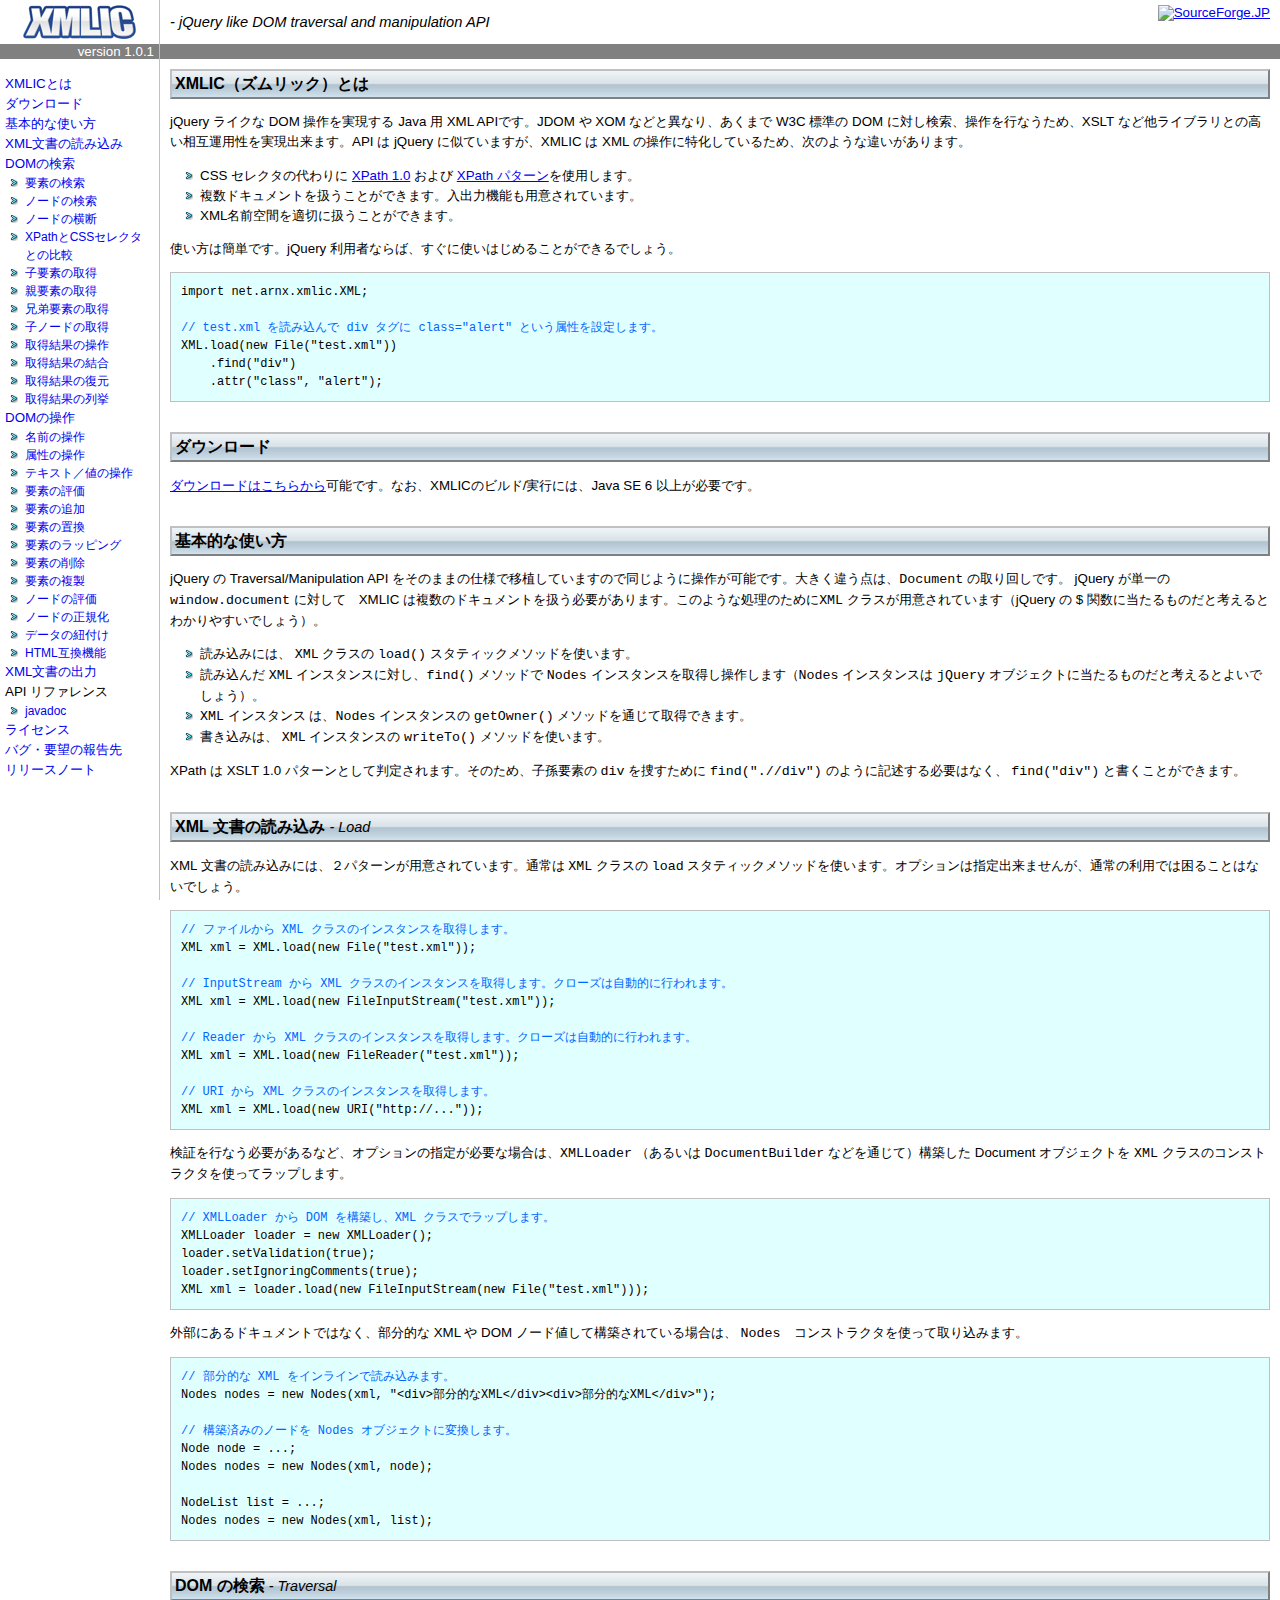
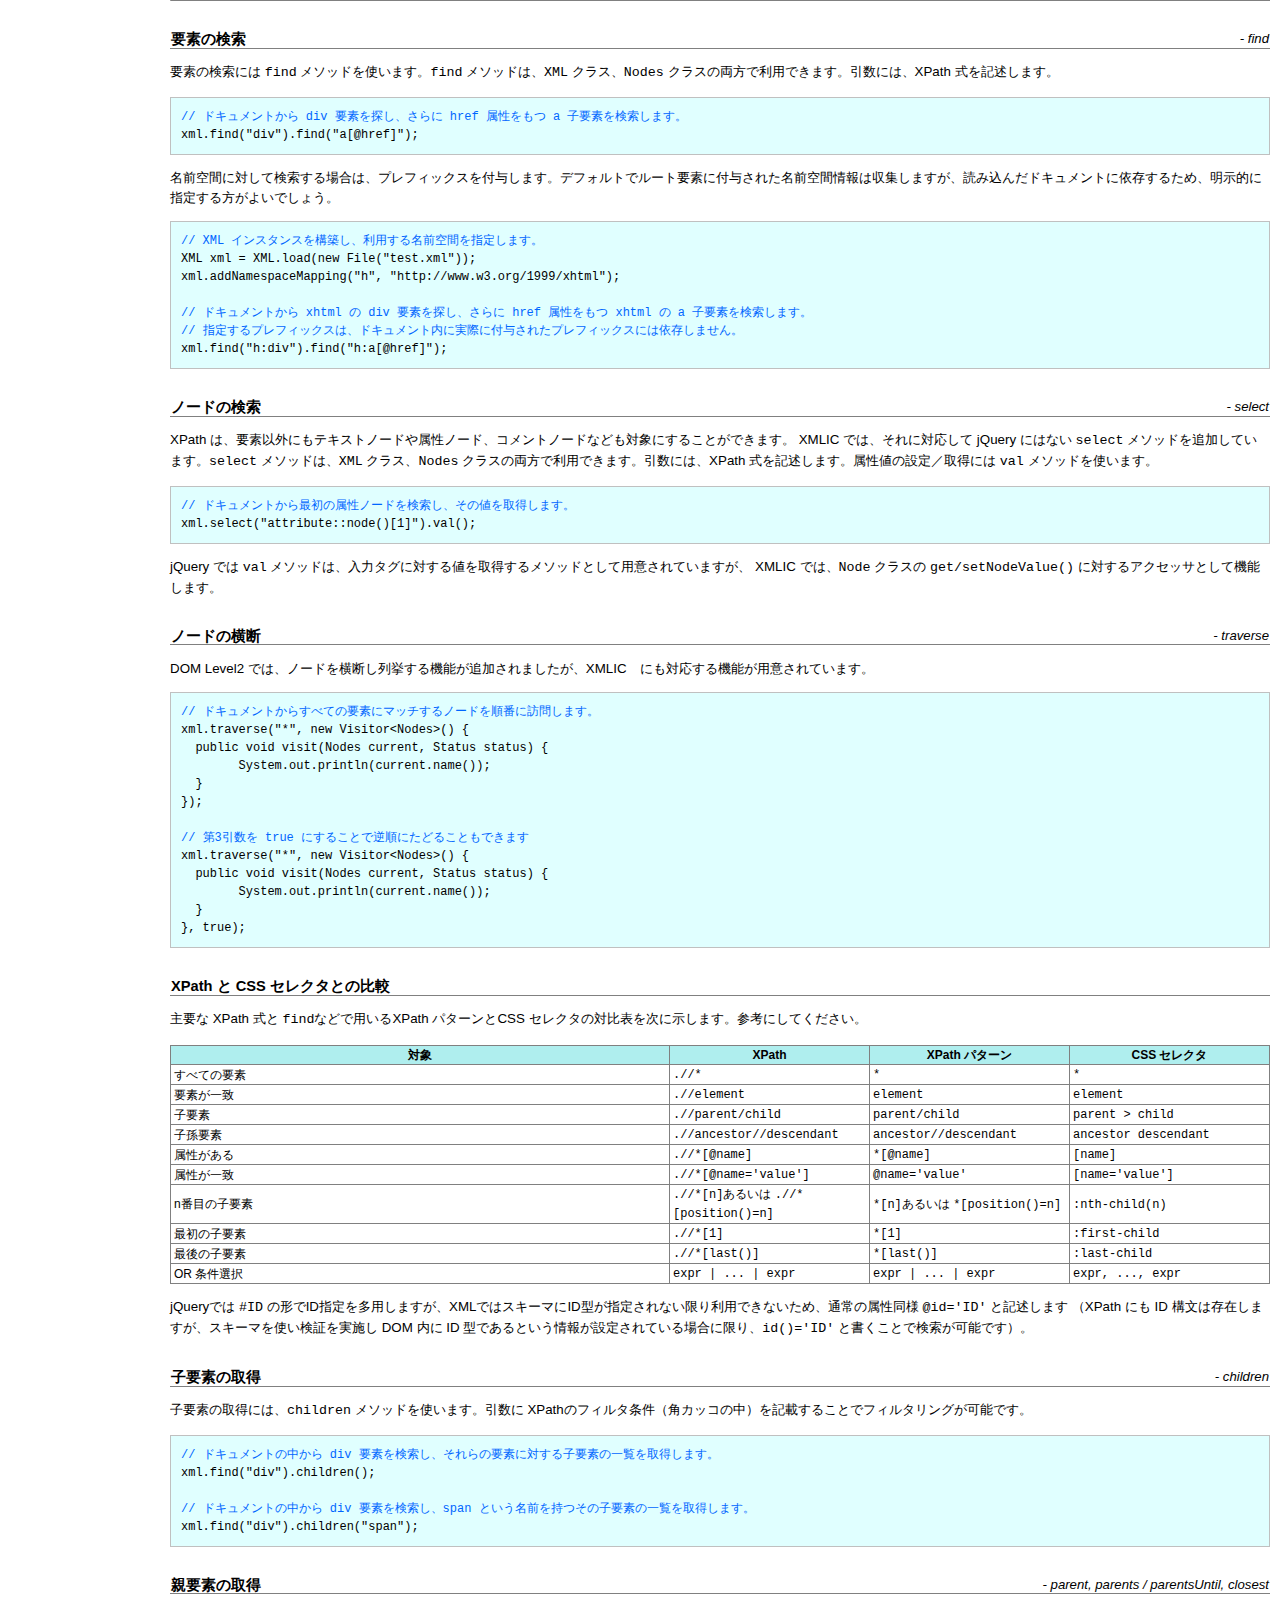
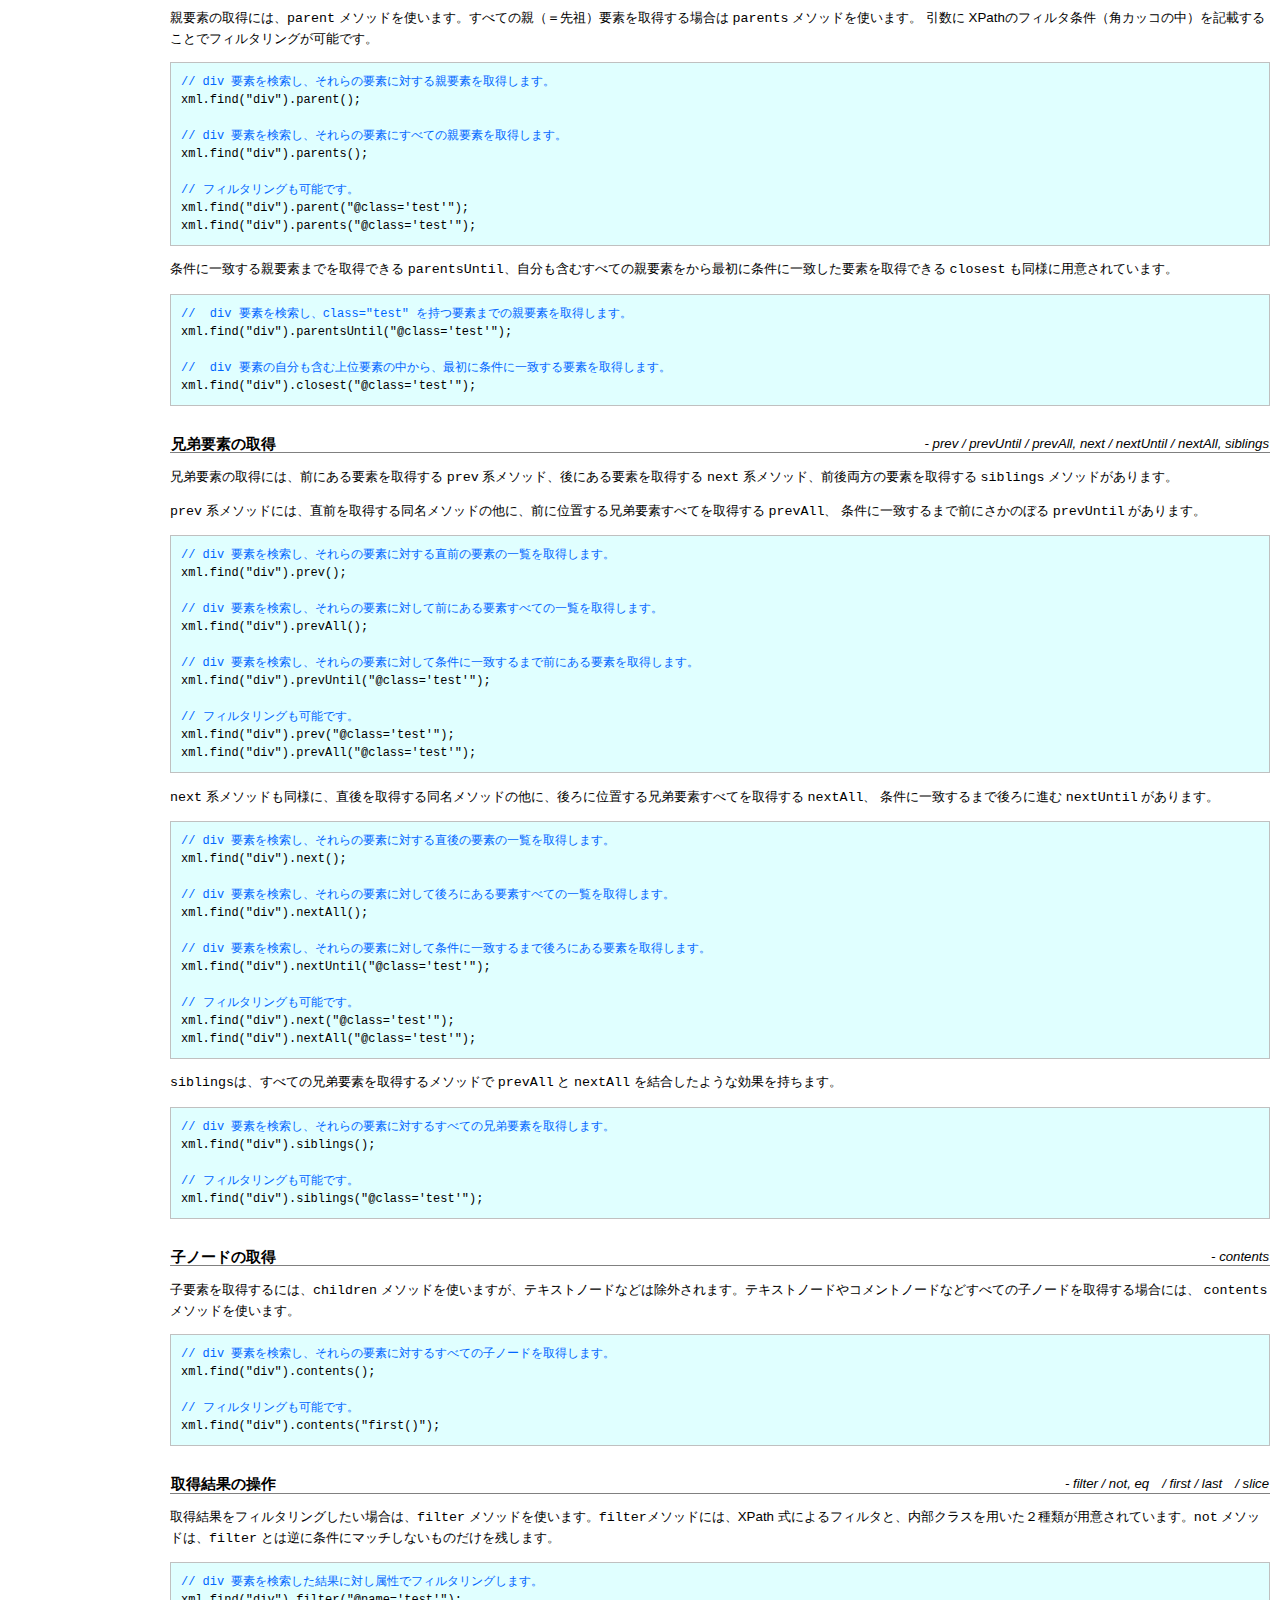
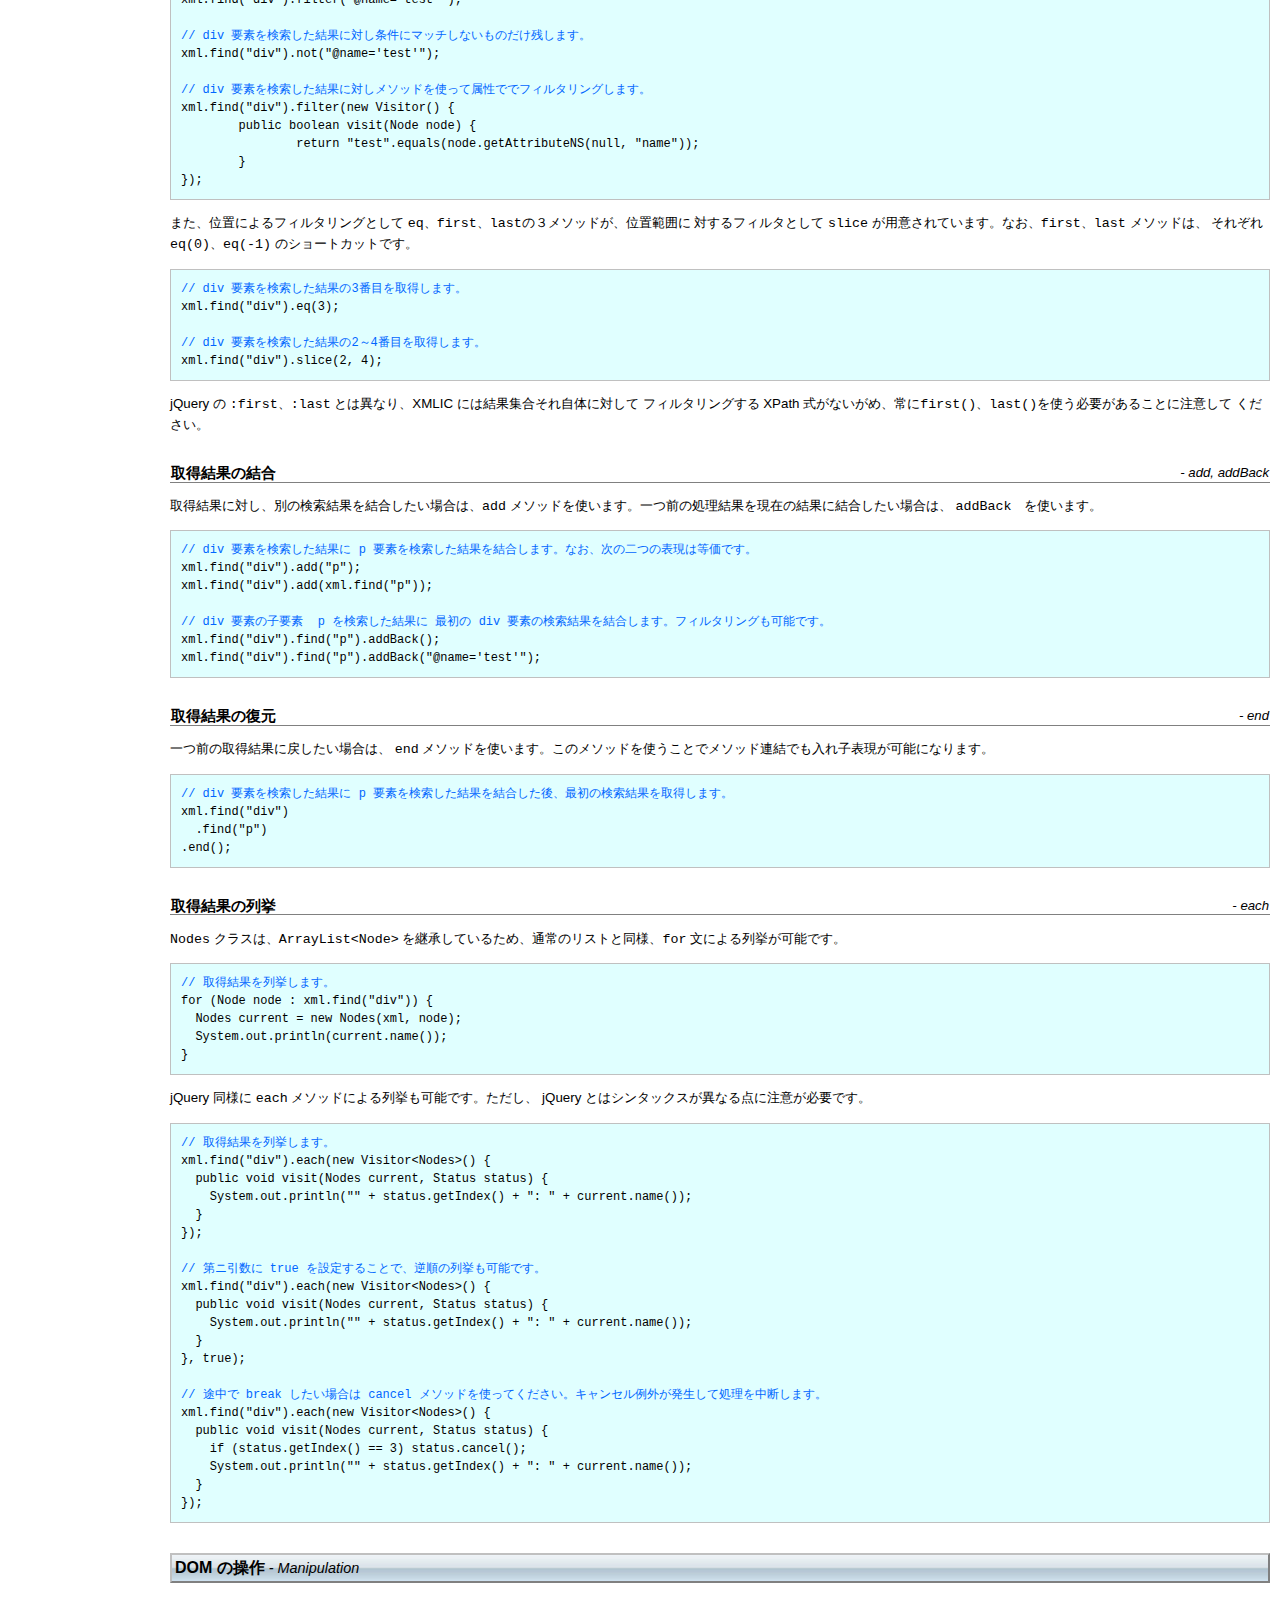
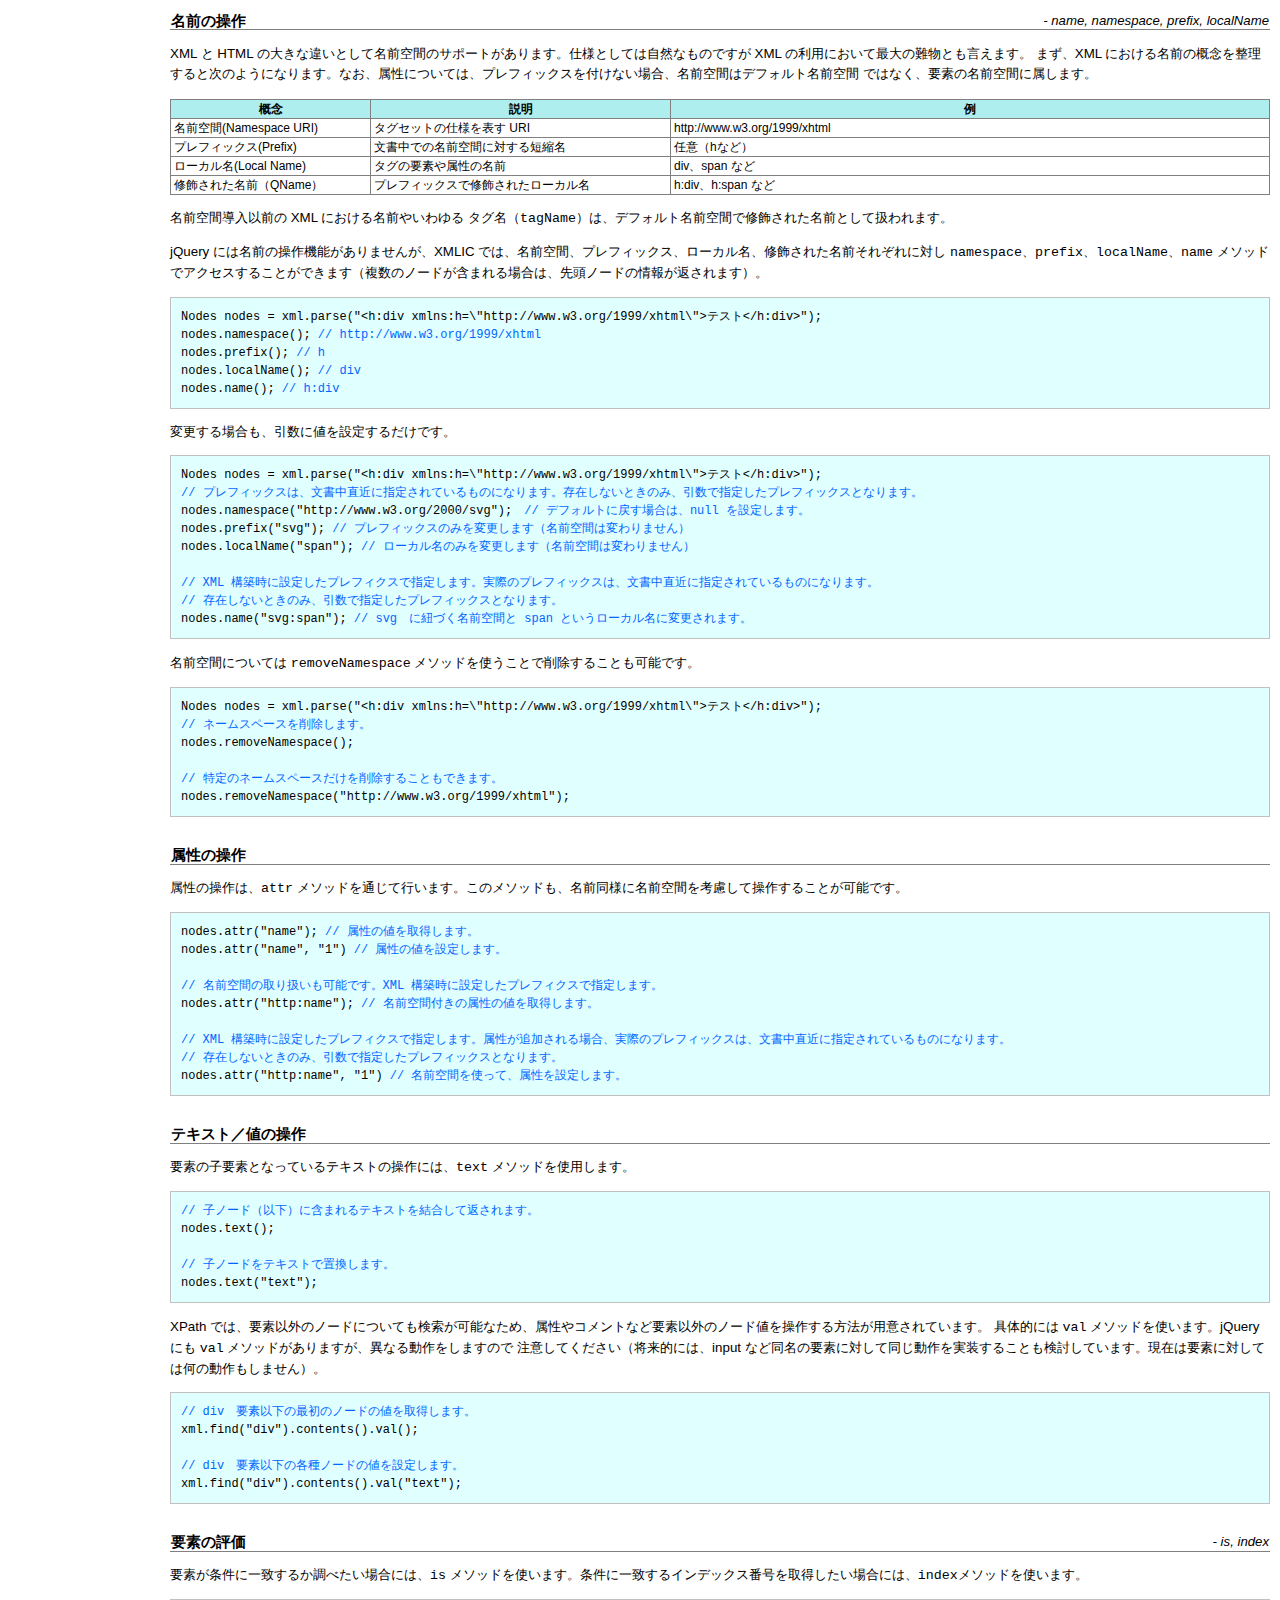
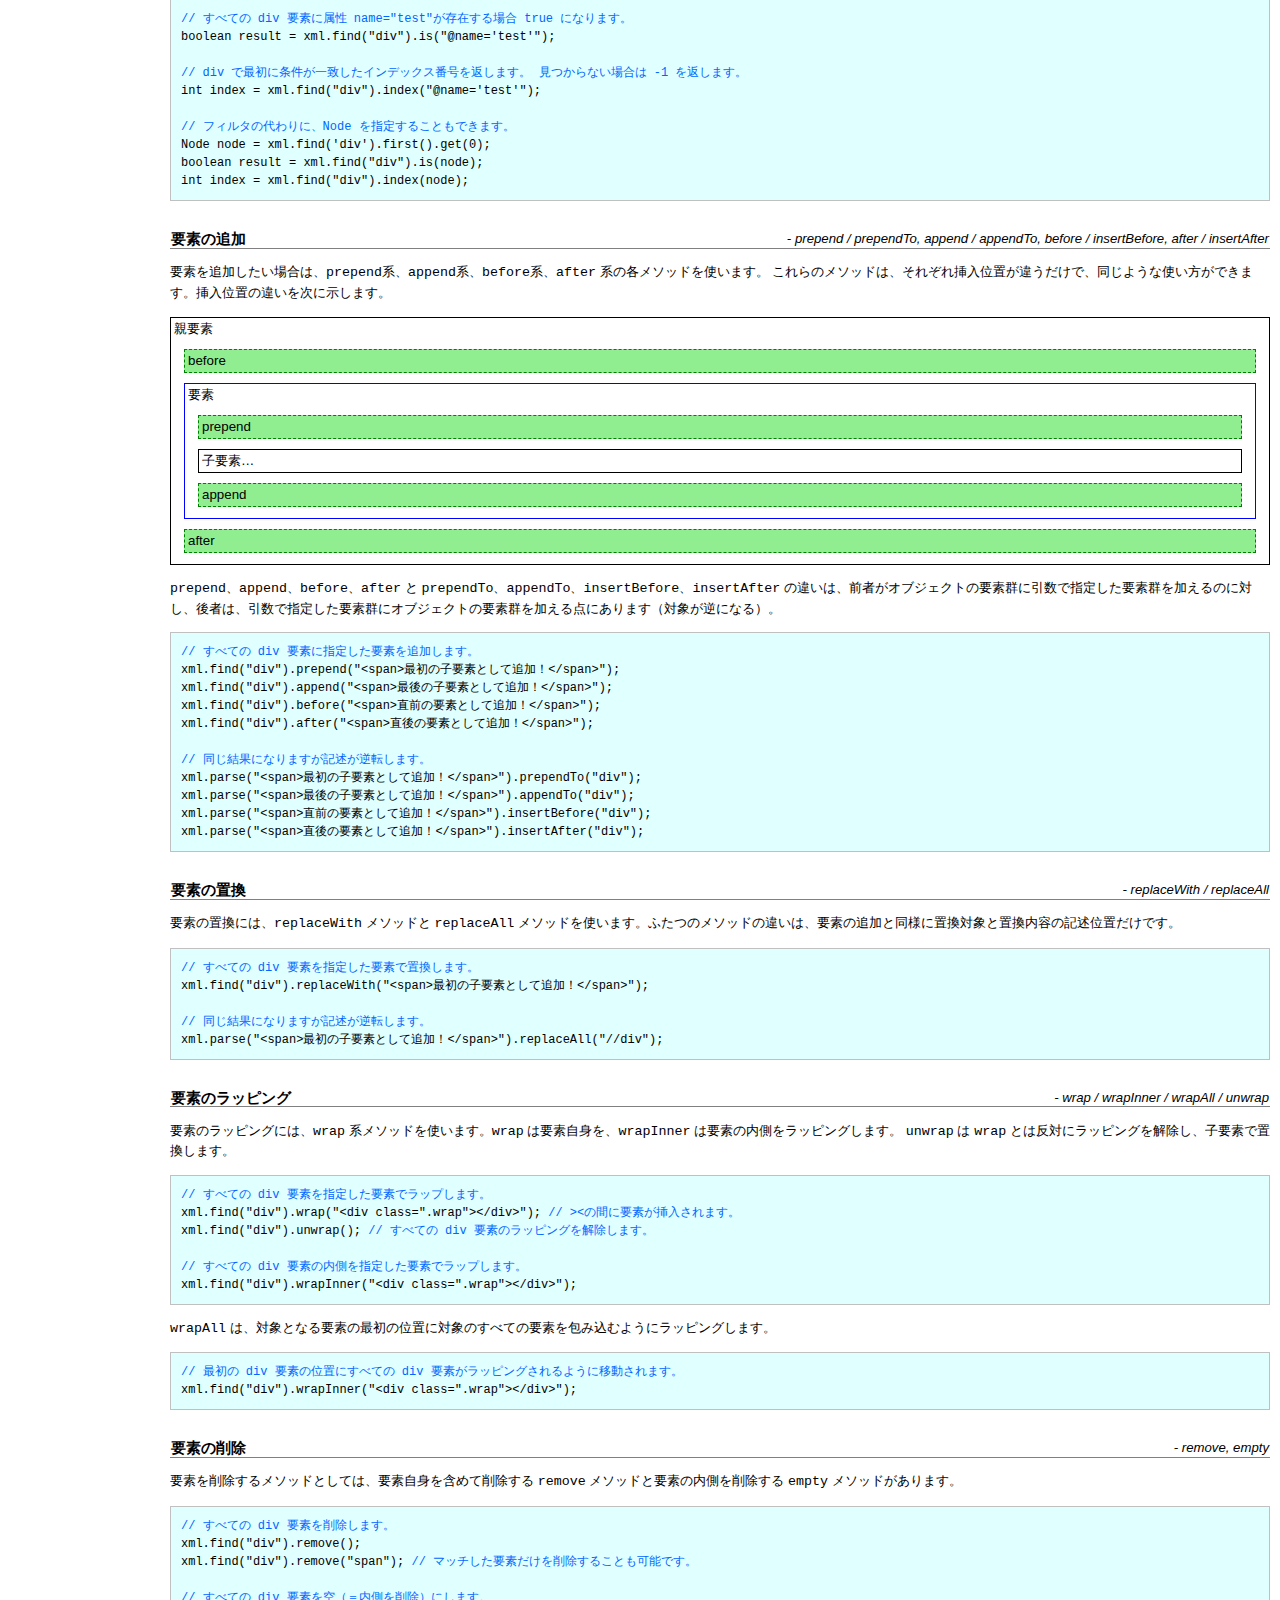
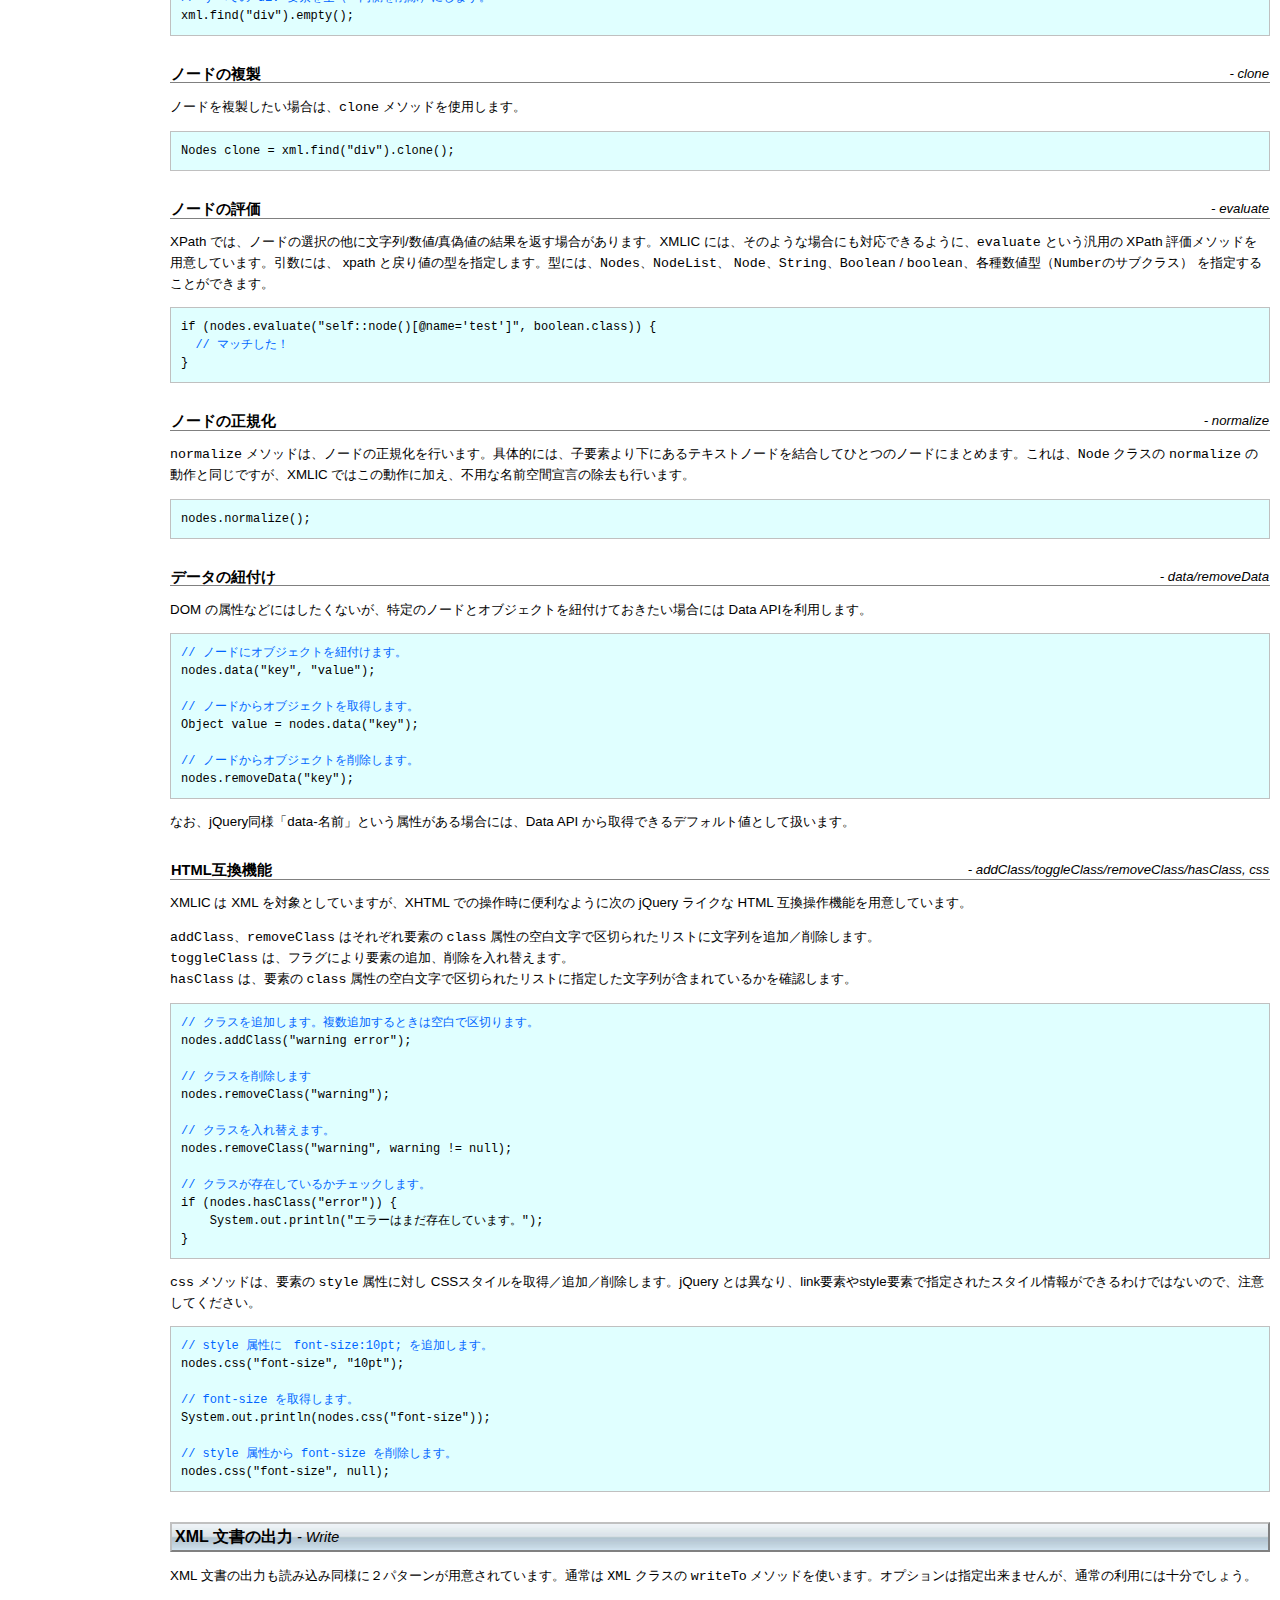
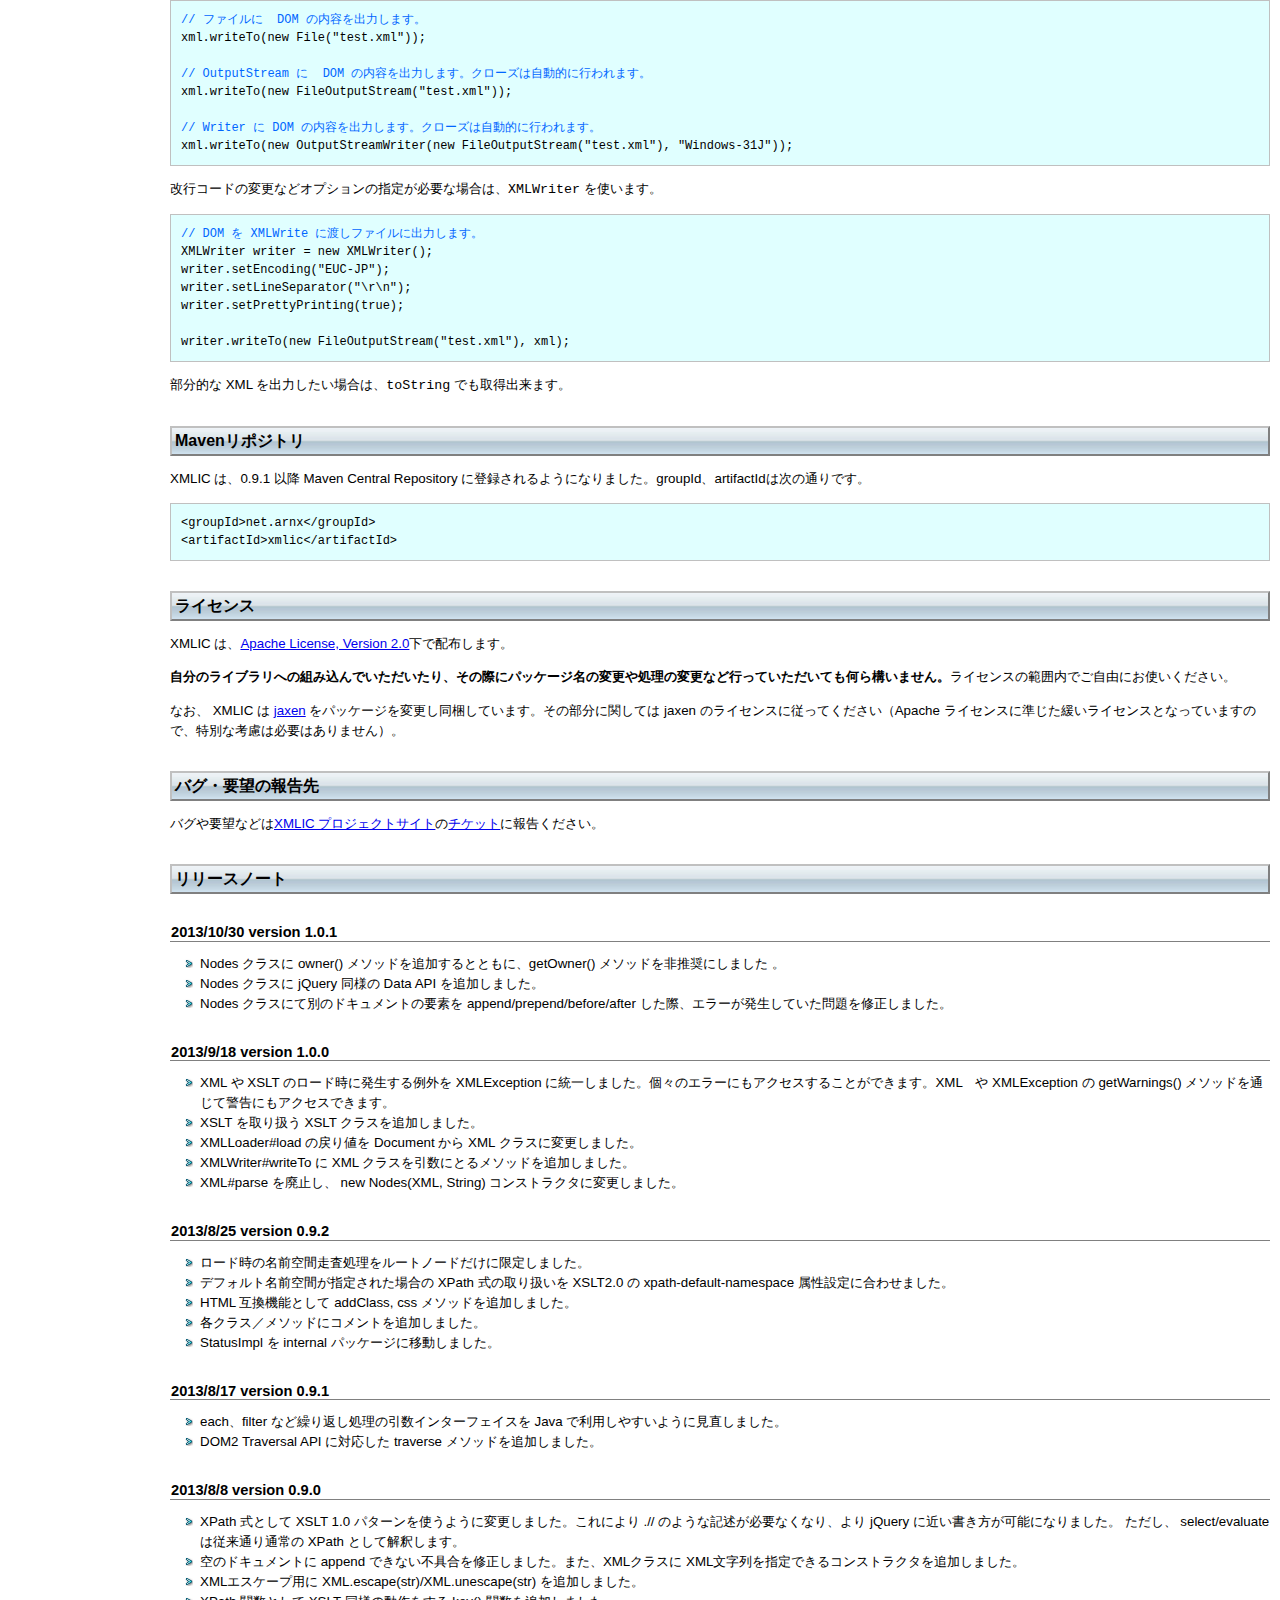
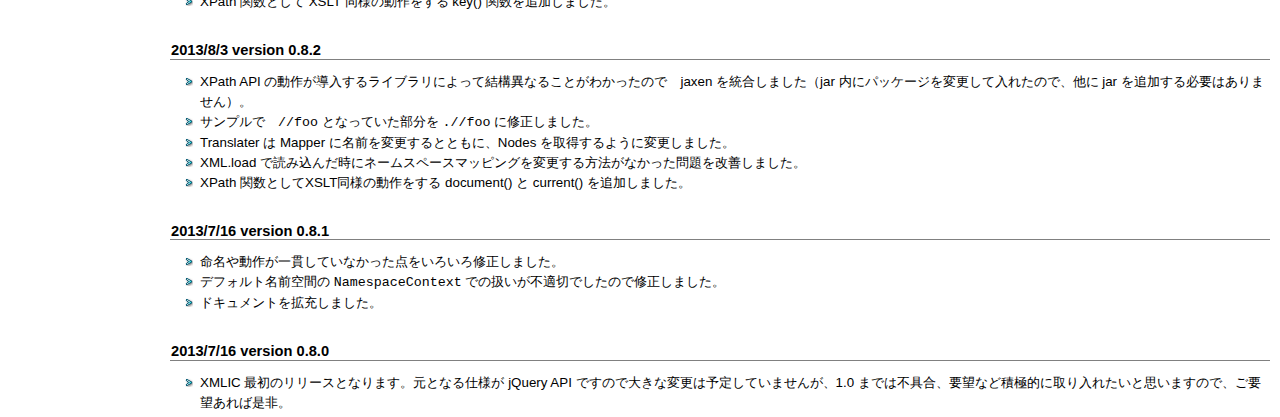
==== commit d25c608f: "Data API の改善" ====
--- a/xmlic/doc/index.html
+++ b/xmlic/doc/index.html
@@ -11,7 +11,7 @@
 <body>
 <div class="nav">
 <h1 class="logo"><a href="#"><img src="img/xmlic.jpg" alt="XMLIC" width="115" height="34" /></a></h1>
-<div class="bar">version 1.0.0</div>
+<div class="bar">version 1.0.1</div>
 <ul class="menu">
 	<li><a href="#introduction">XMLICとは</a></li>
 	<li><a href="#download">ダウンロード</a></li>
@@ -46,6 +46,7 @@
 			<li><a href="#clone">要素の複製</a></li>
 			<li><a href="#evaluate">ノードの評価</a></li>
 			<li><a href="#normalize">ノードの正規化</a></li>
+			<li><a href="#data">データの紐付け</a></li>
 			<li><a href="#html">HTML互換機能</a></li>
 		</ul>
 	</li>
@@ -594,6 +595,20 @@
 nodes.normalize();
 </pre>
 
+<h3 id="data">データの紐付け<span class="sub"> - data/removeData</span></h3>
+<p>DOM の属性などにはしたくないが、特定のノードとオブジェクトを紐付けておきたい場合には Data APIを利用します。</p>
+<pre class="source">
+<span class="comment">// ノードにオブジェクトを紐付けます。</span>
+nodes.data("key", "value");
+
+<span class="comment">// ノードからオブジェクトを取得します。</span>
+Object value = nodes.data("key");
+
+<span class="comment">// ノードからオブジェクトを削除します。</span>
+nodes.removeData("key");
+</pre>
+<p>なお、jQuery同様「data-名前」という属性がある場合には、Data API から取得できるデフォルト値として扱います。</p>
+
 <h3 id="html">HTML互換機能<span class="sub"> - addClass/toggleClass/removeClass/hasClass, css</span></h3>
 <p>XMLIC は XML を対象としていますが、XHTML での操作時に便利なように次の jQuery ライクな HTML 互換操作機能を用意しています。</p>
 <p><code>addClass</code>、<code>removeClass</code> はそれぞれ要素の <code>class</code> 属性の空白文字で区切られたリストに文字列を追加／削除します。<br />
@@ -670,6 +685,13 @@
 
 <h2 id="releasenote">リリースノート</h2>
 
+<h3>2013/10/30 version 1.0.1</h3>
+<ul>
+<li>Nodes クラスに owner() メソッドを追加するとともに、getOwner() メソッドを非推奨にしました 。</li>
+<li>Nodes クラスに jQuery 同様の Data API を追加しました。</li>
+<li>Nodes クラスにて別のドキュメントの要素を append/prepend/before/after した際、エラーが発生していた問題を修正しました。</li>
+</ul>
+
 <h3>2013/9/18 version 1.0.0</h3>
 <ul>
 <li>XML や XSLT のロード時に発生する例外を XMLException に統一しました。個々のエラーにもアクセスすることができます。XML　や XMLException の getWarnings() メソッドを通じて警告にもアクセスできます。</li>
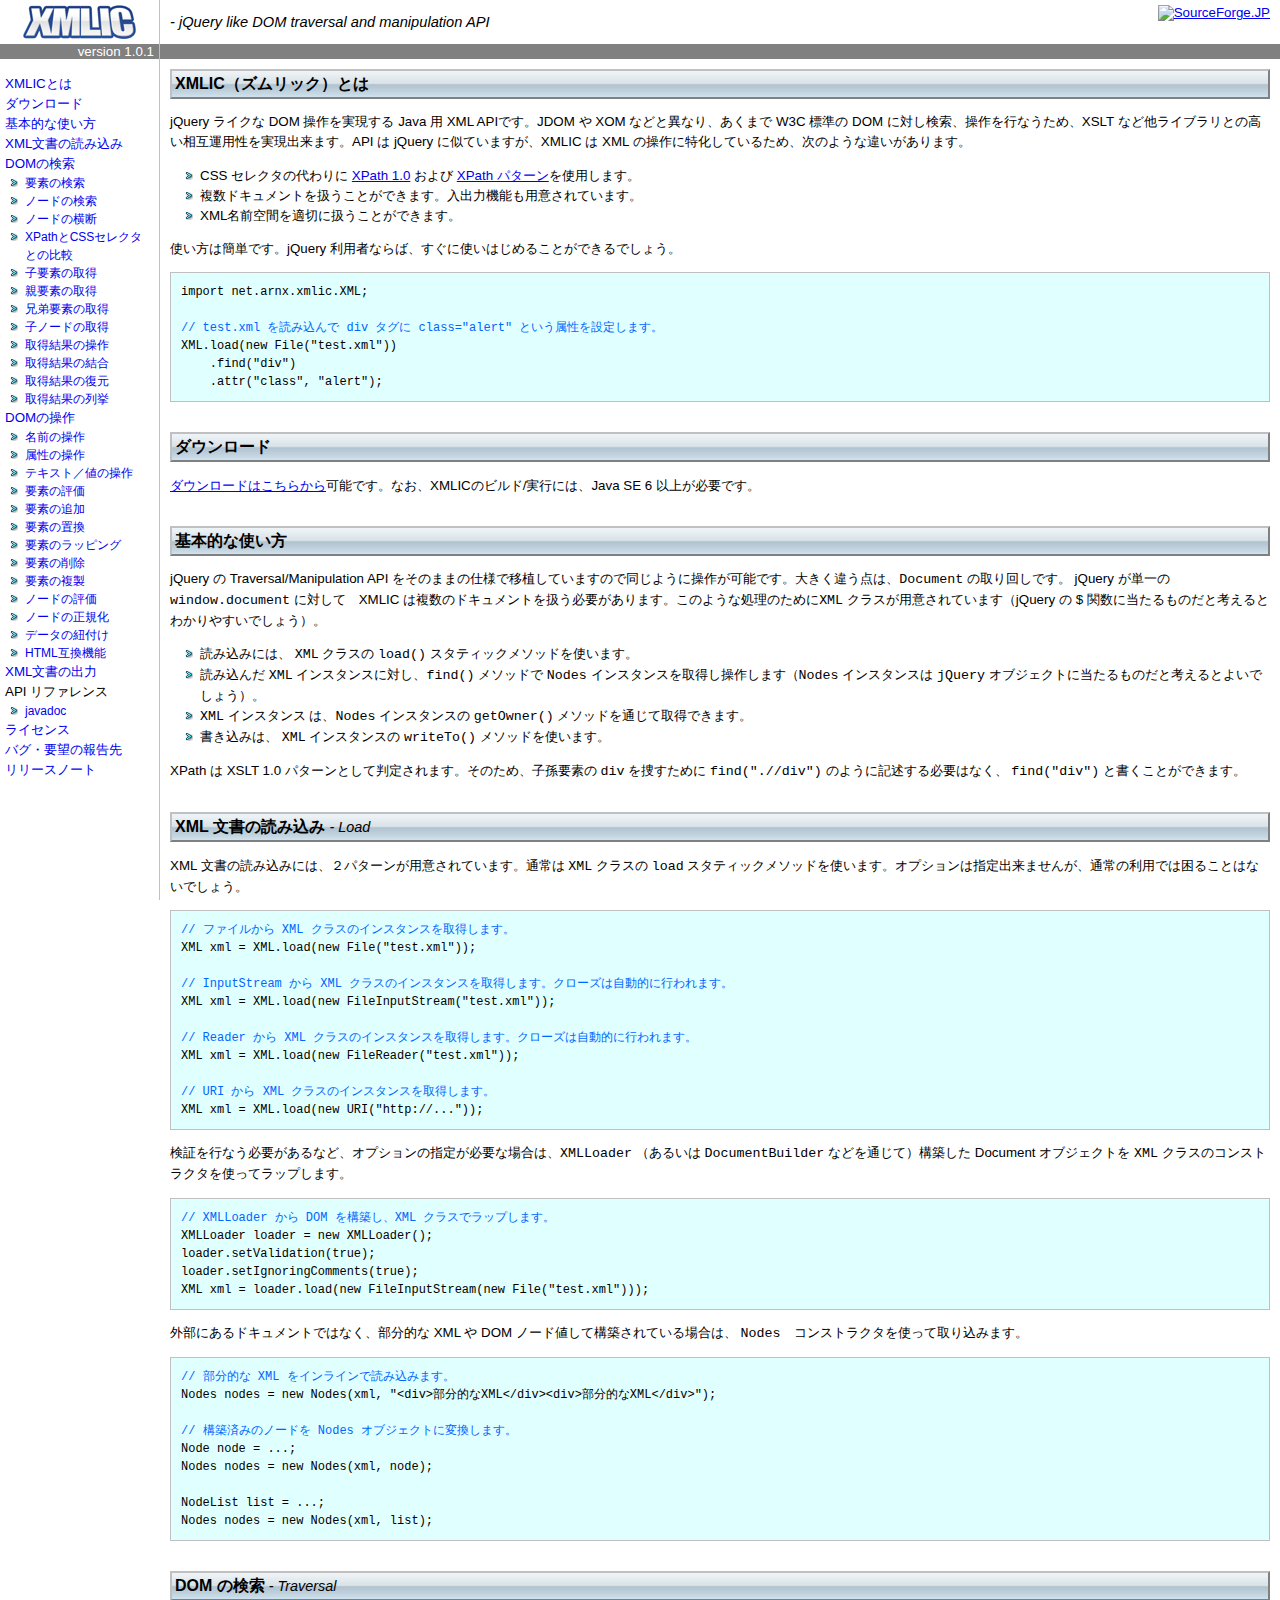
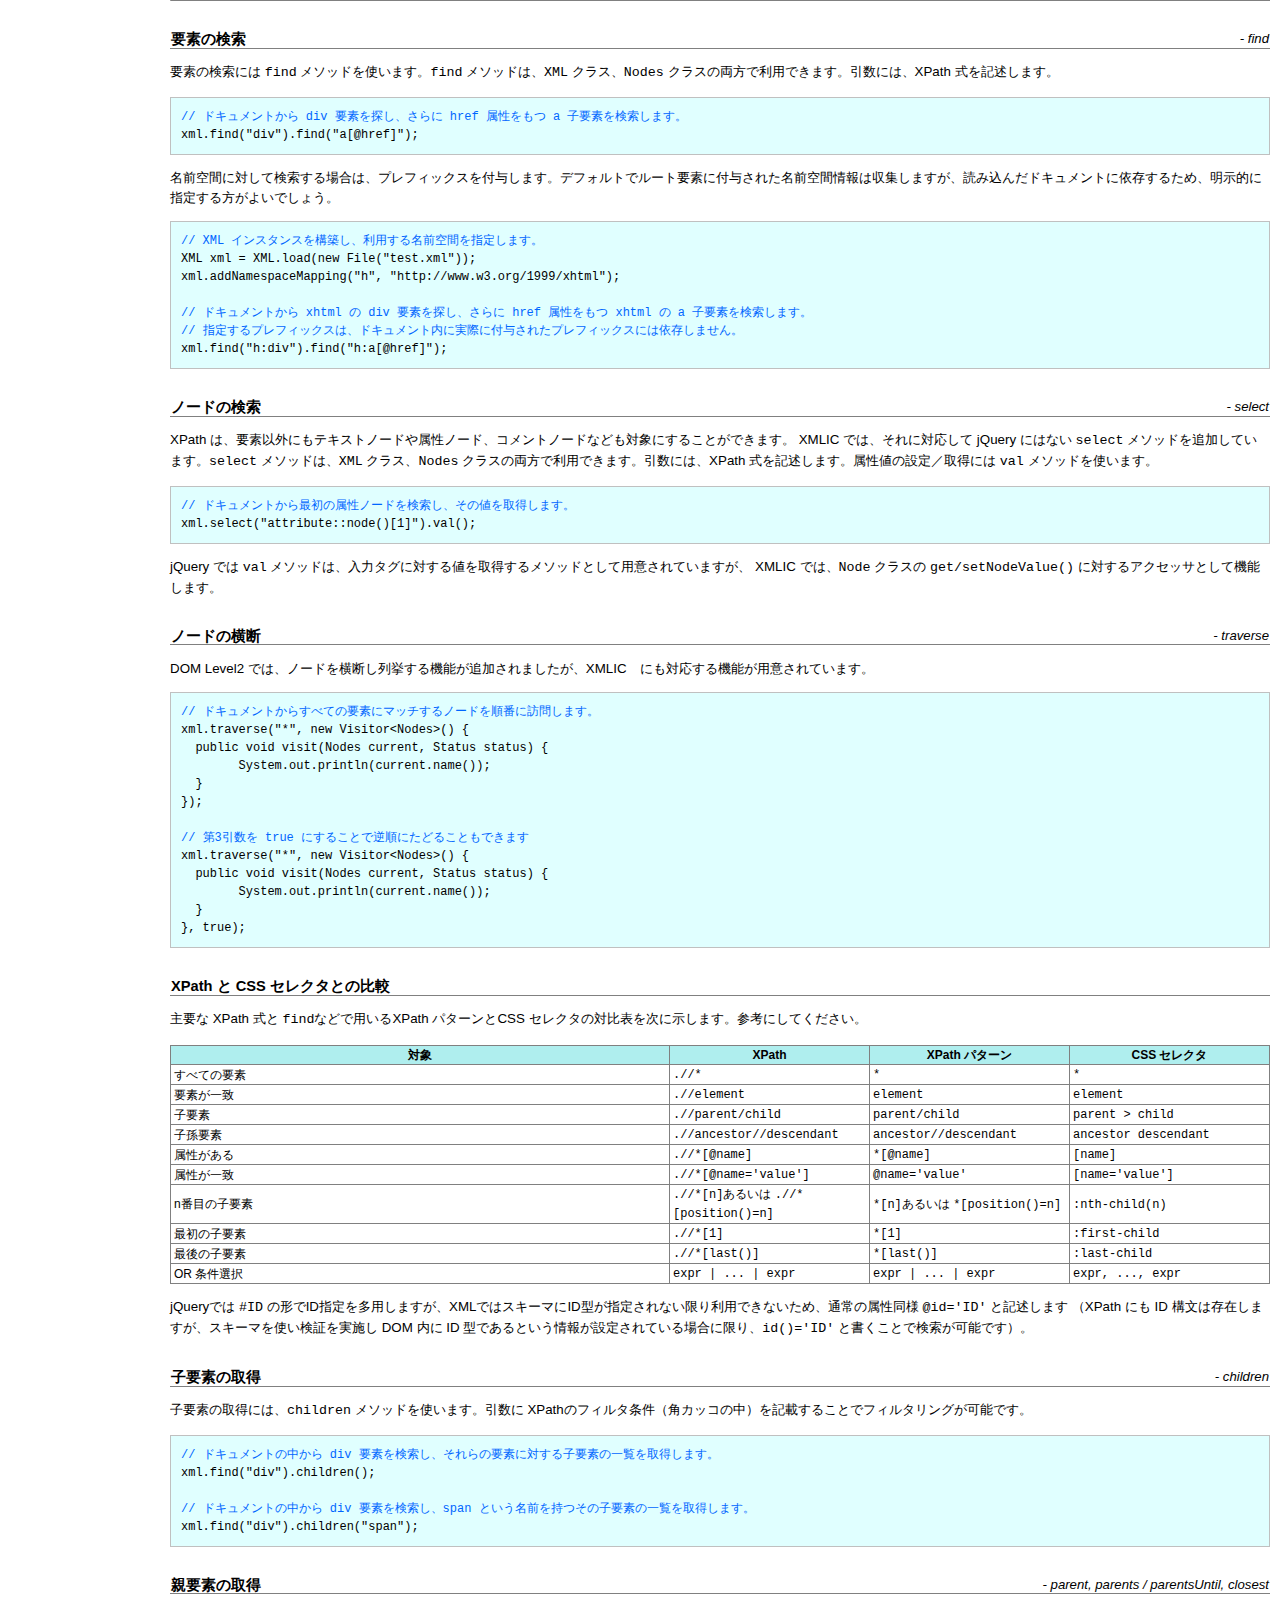
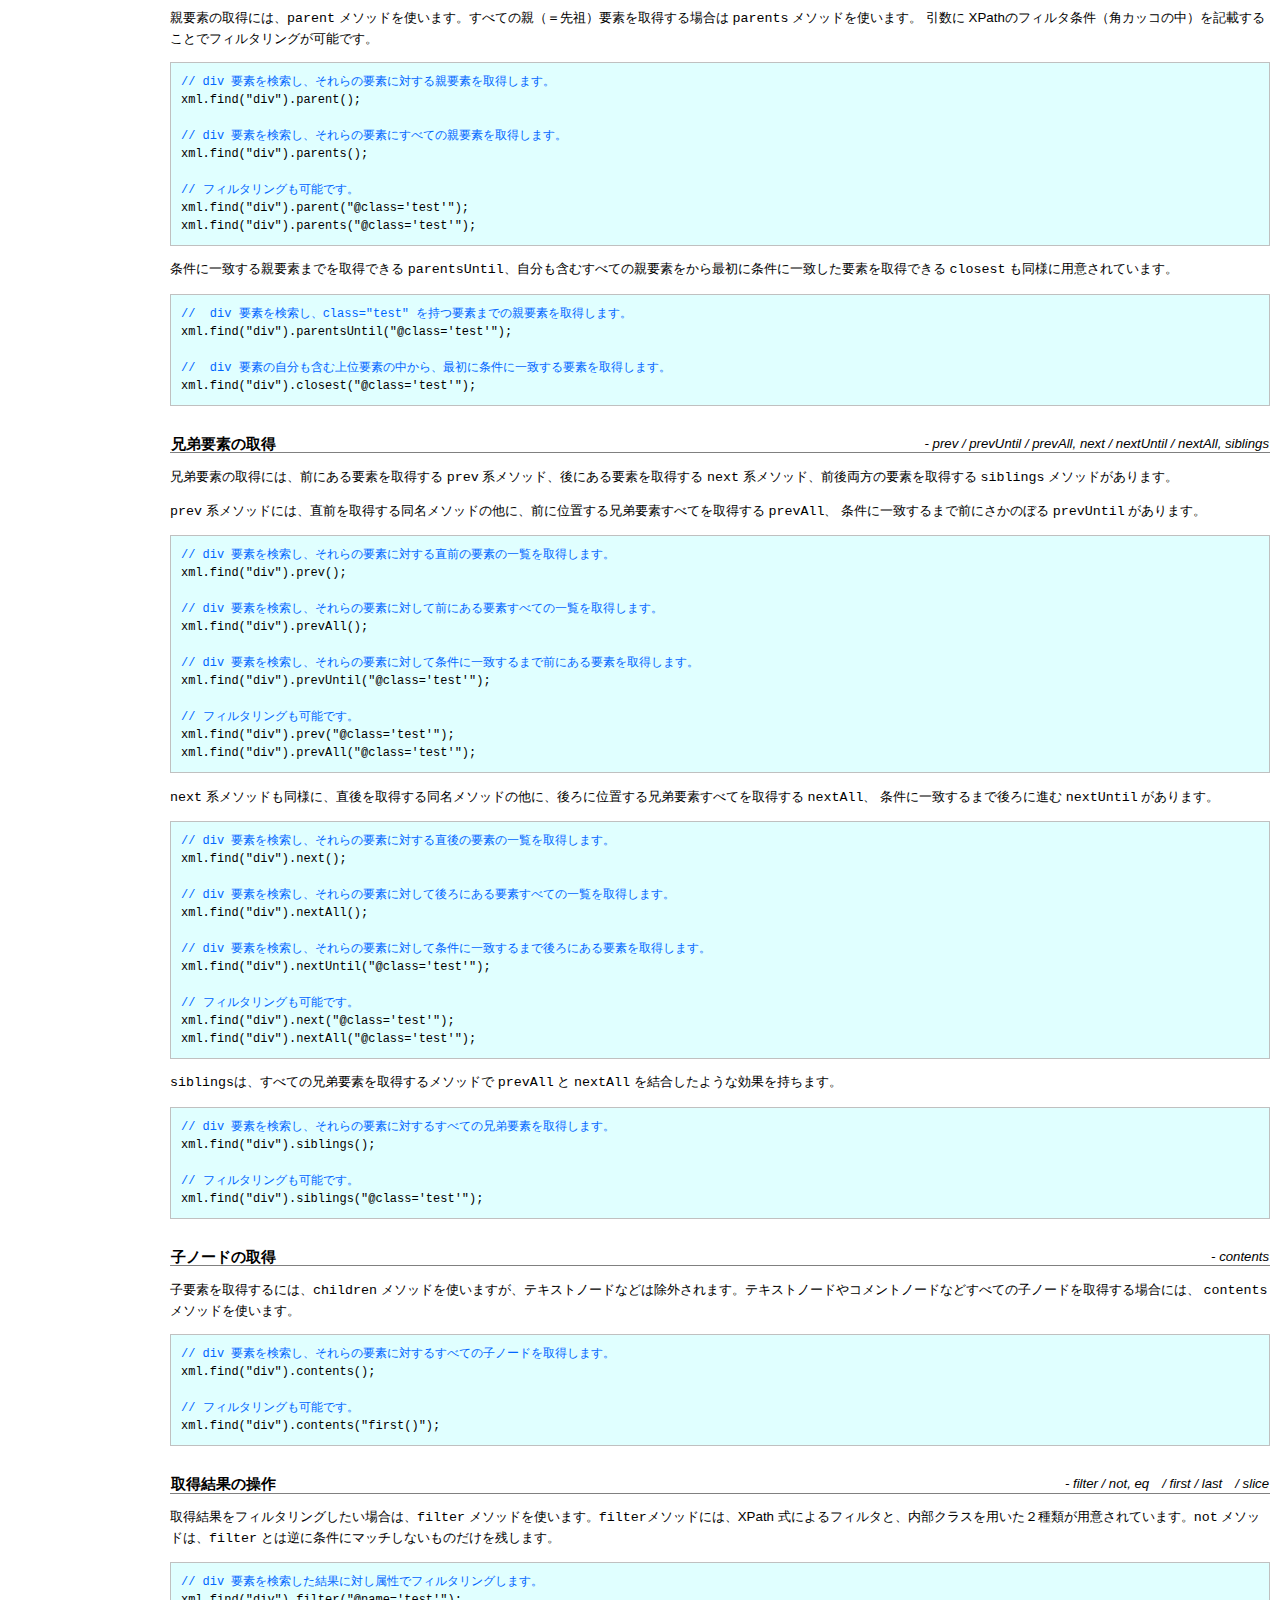
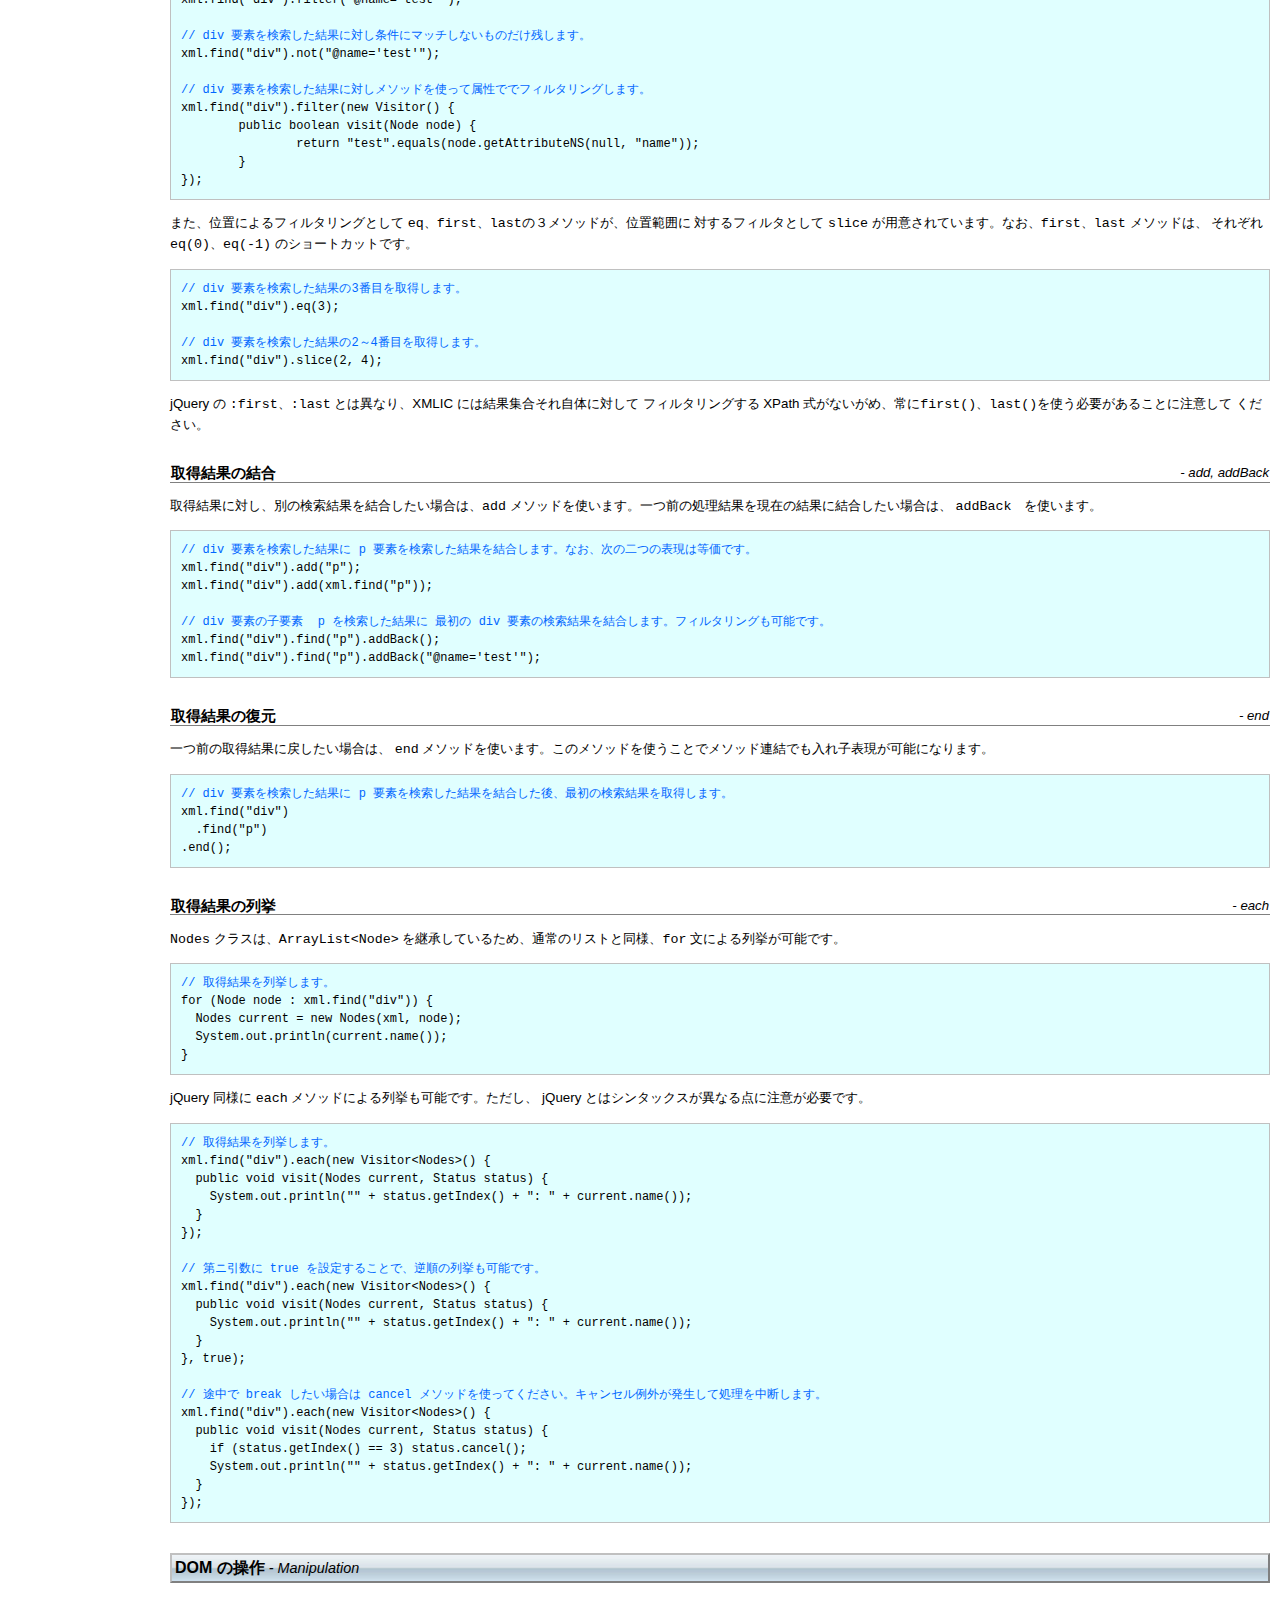
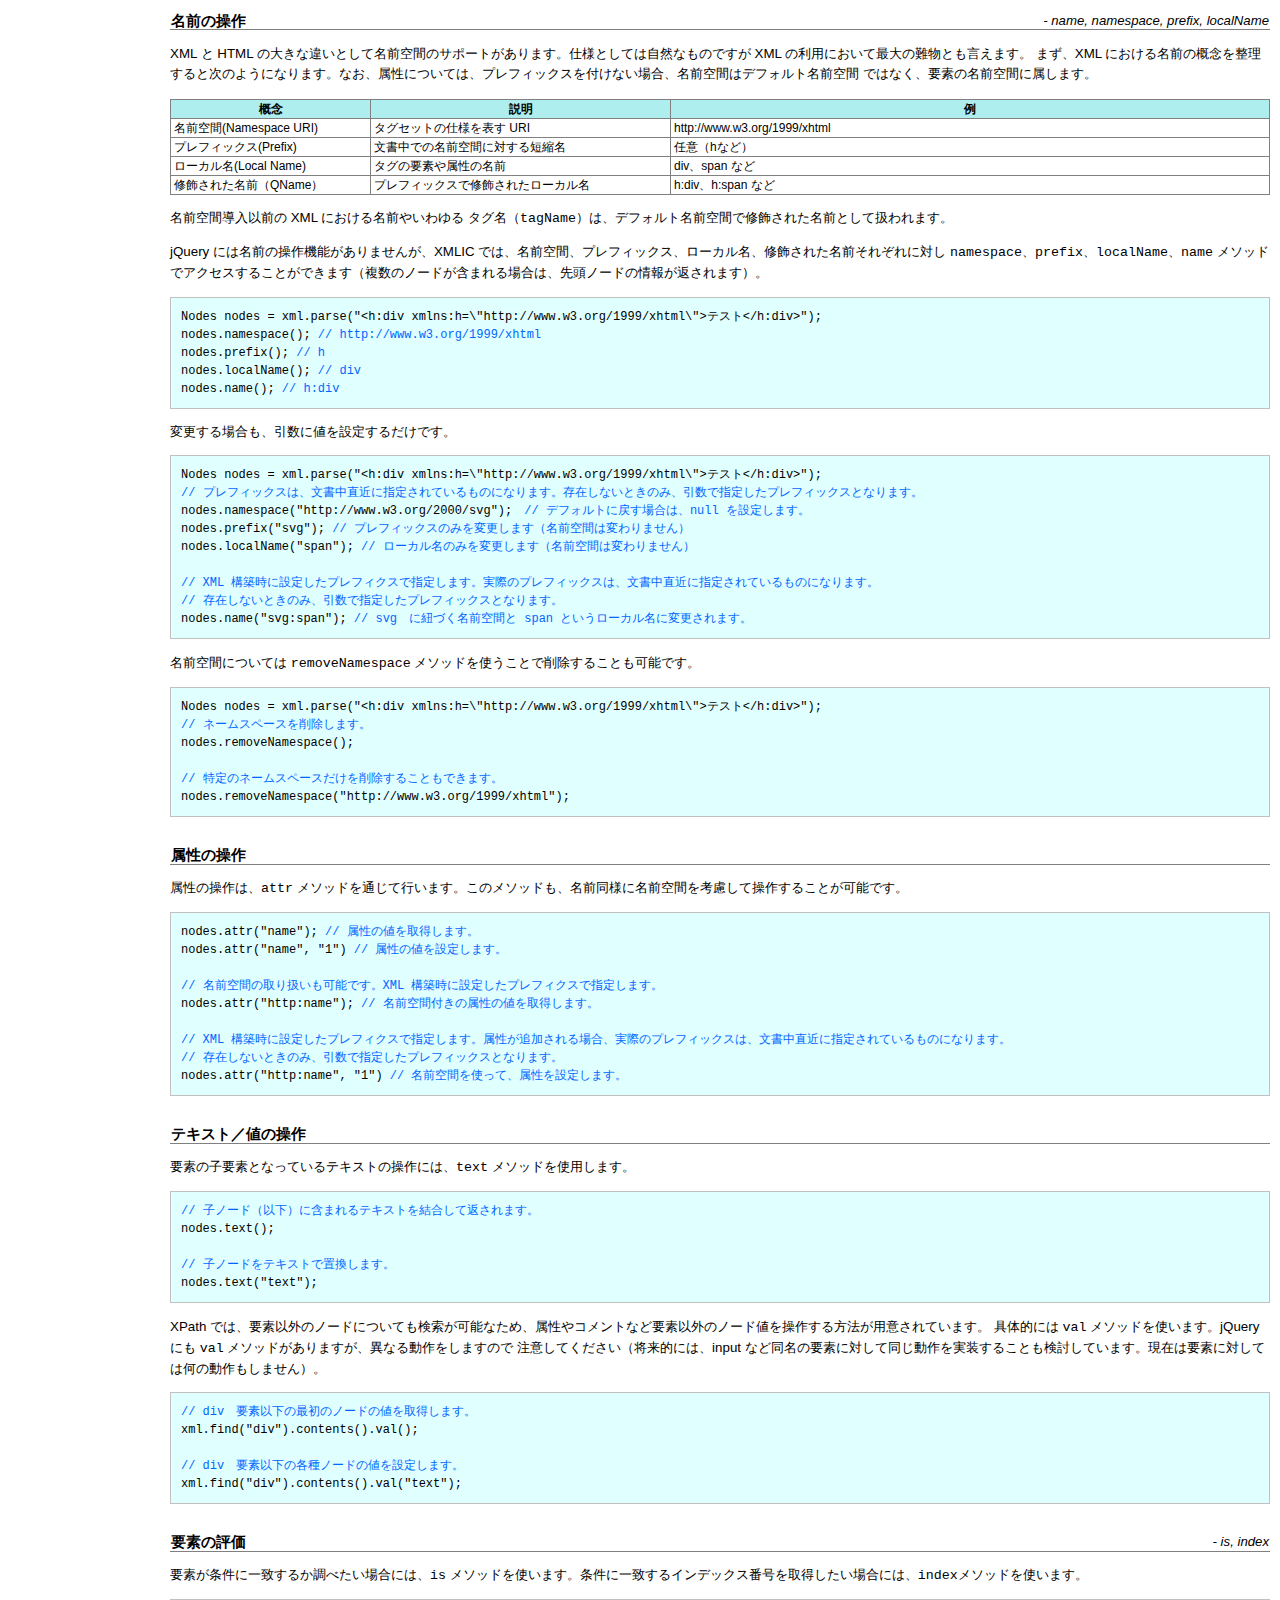
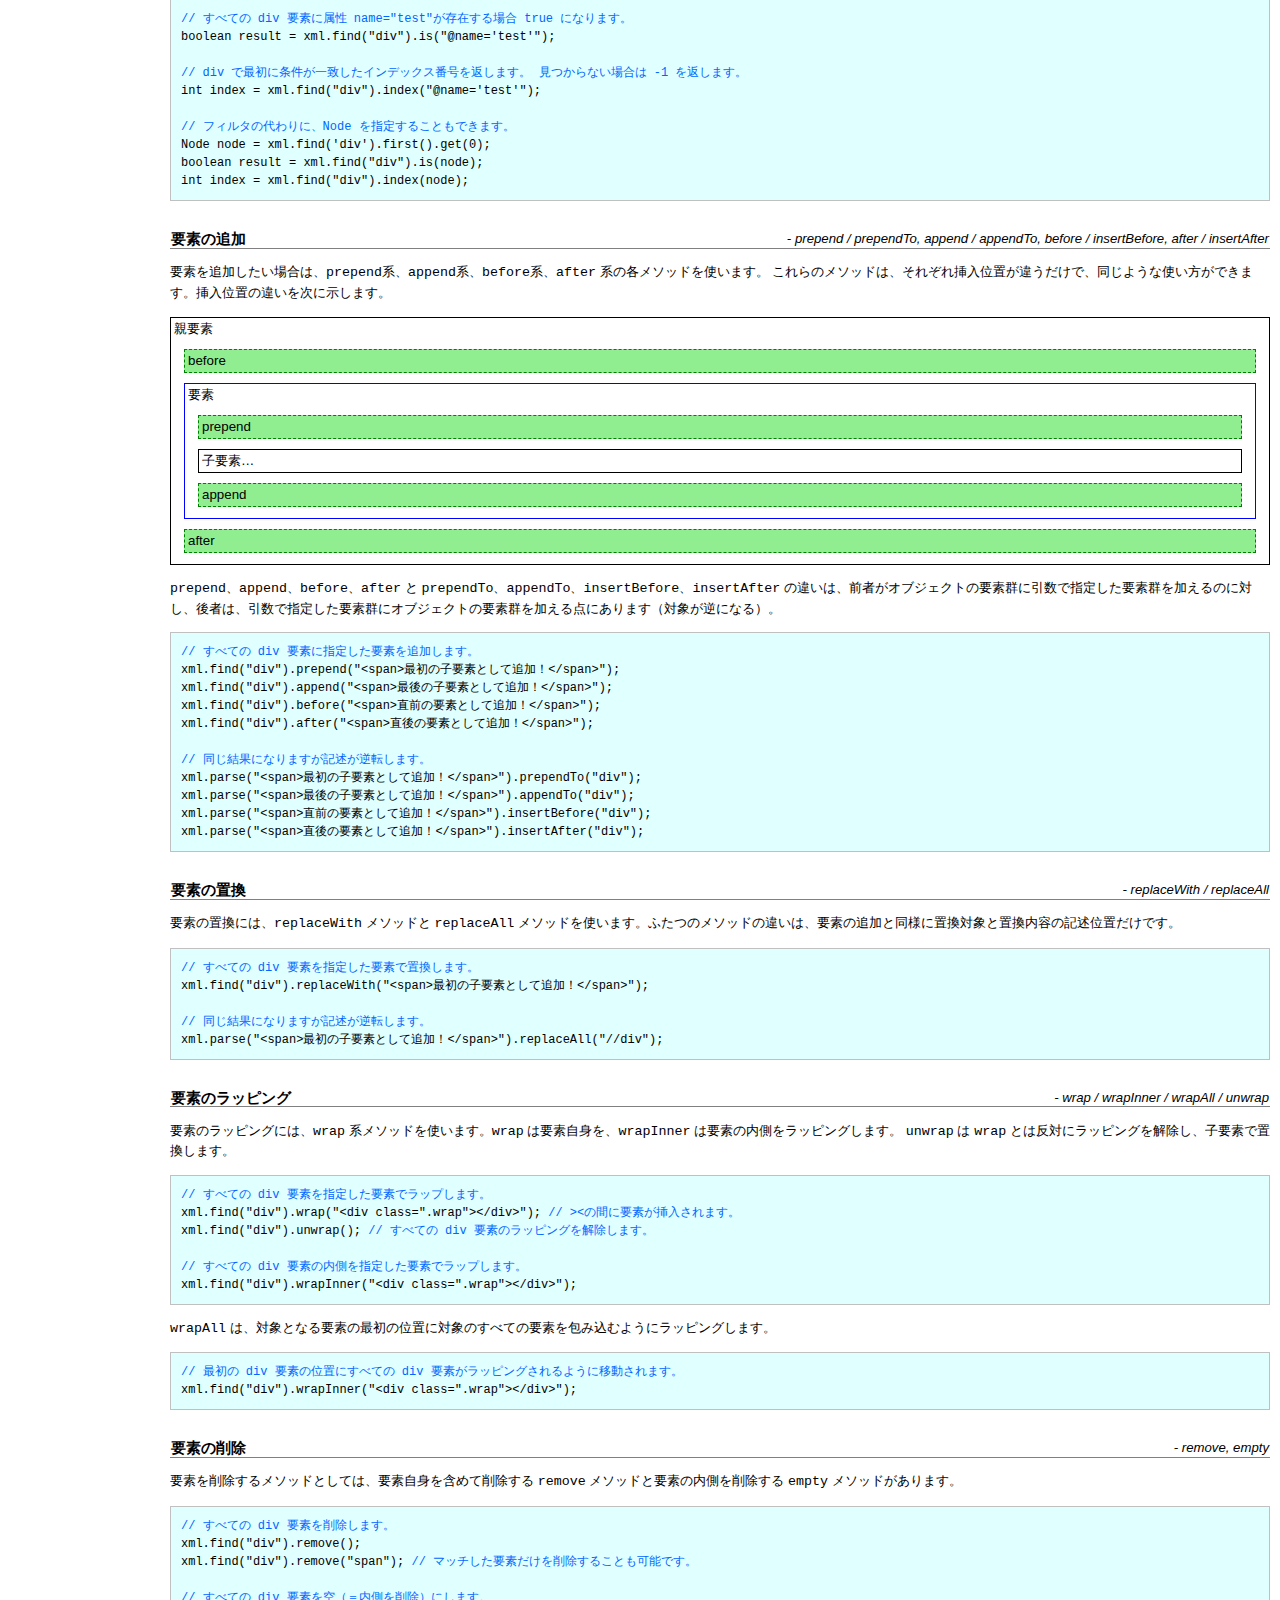
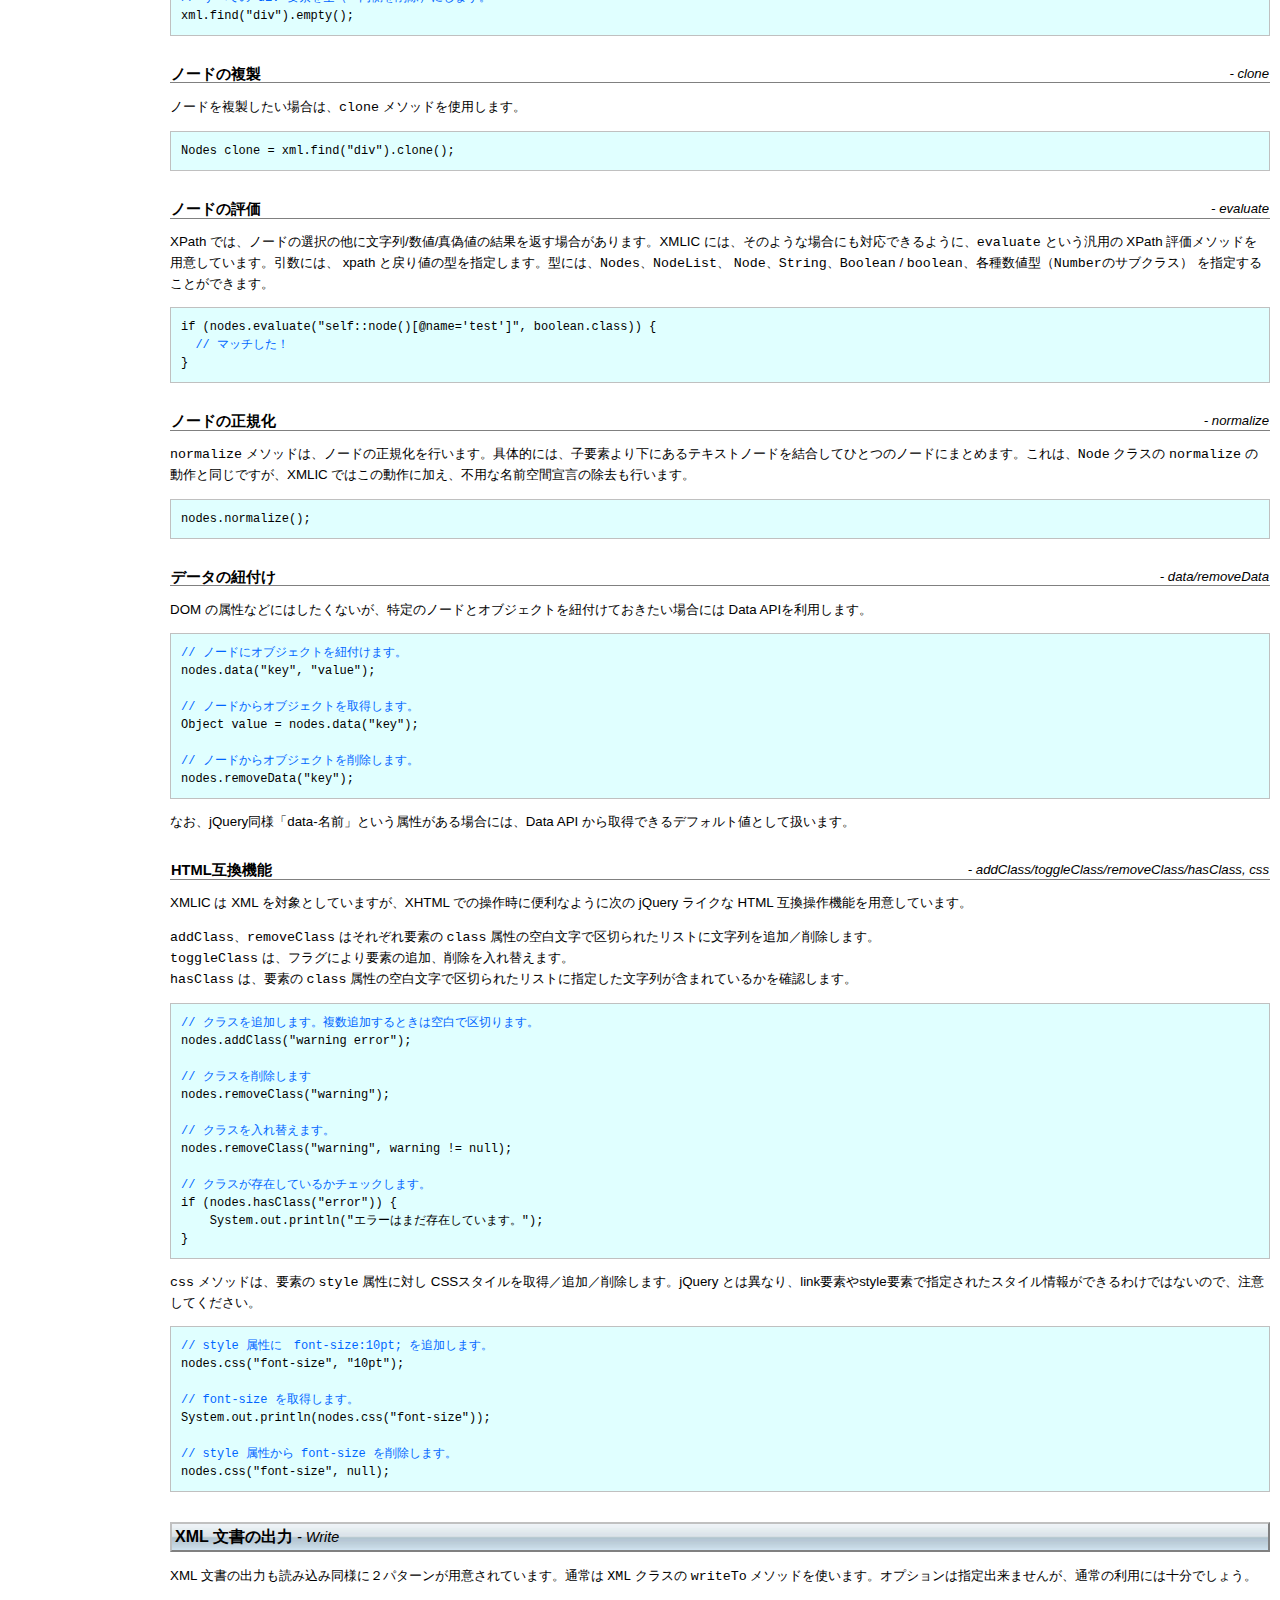
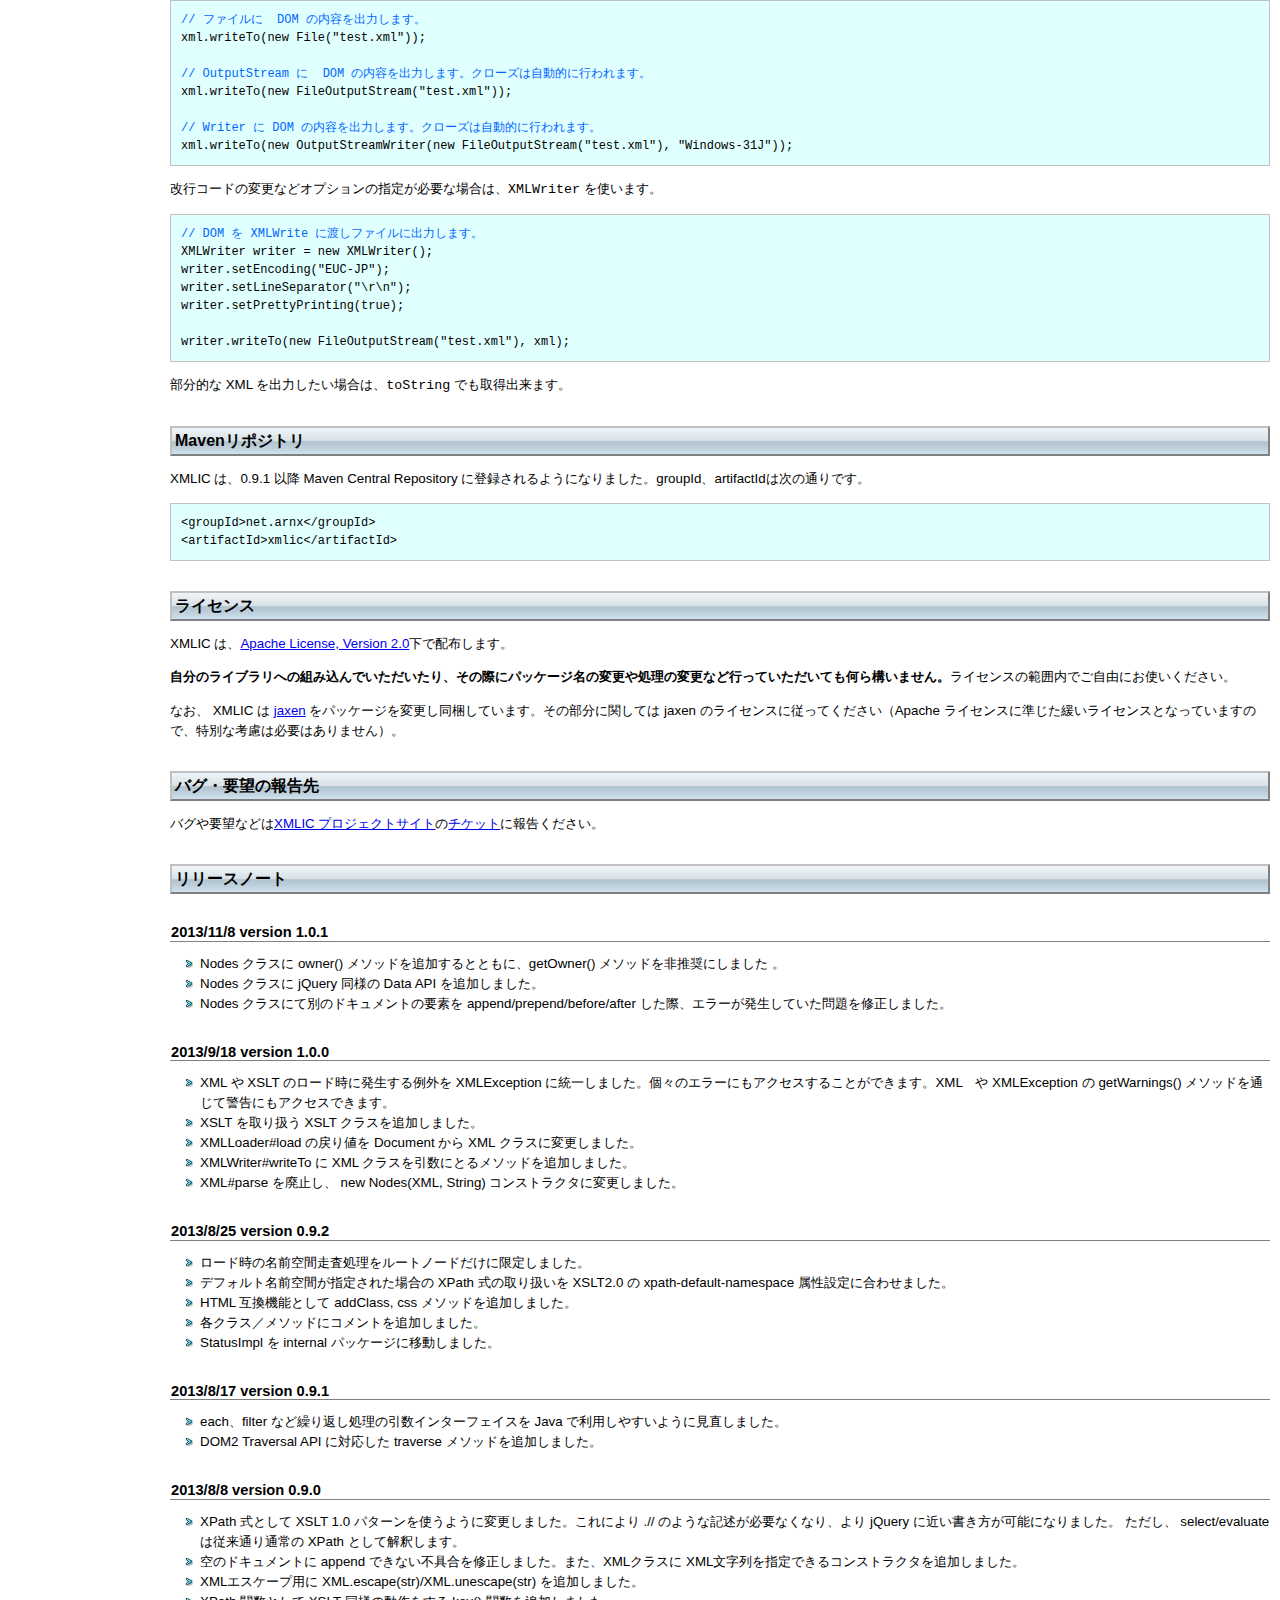
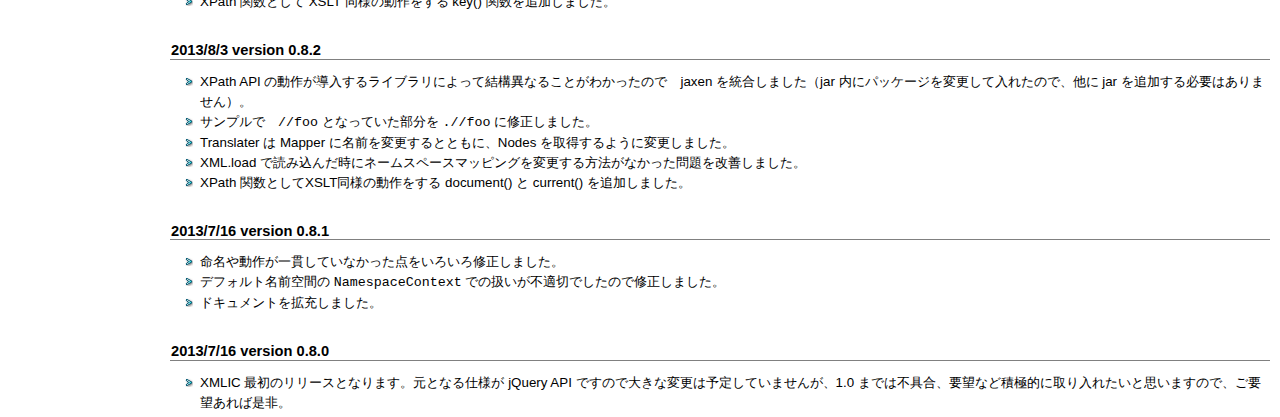
==== commit 601e4815: "XPath 式を取れる map メソッドを追加" ====
--- a/xmlic/doc/index.html
+++ b/xmlic/doc/index.html
@@ -685,7 +685,7 @@
 
 <h2 id="releasenote">リリースノート</h2>
 
-<h3>2013/10/30 version 1.0.1</h3>
+<h3>2013/11/8 version 1.0.1</h3>
 <ul>
 <li>Nodes クラスに owner() メソッドを追加するとともに、getOwner() メソッドを非推奨にしました 。</li>
 <li>Nodes クラスに jQuery 同様の Data API を追加しました。</li>
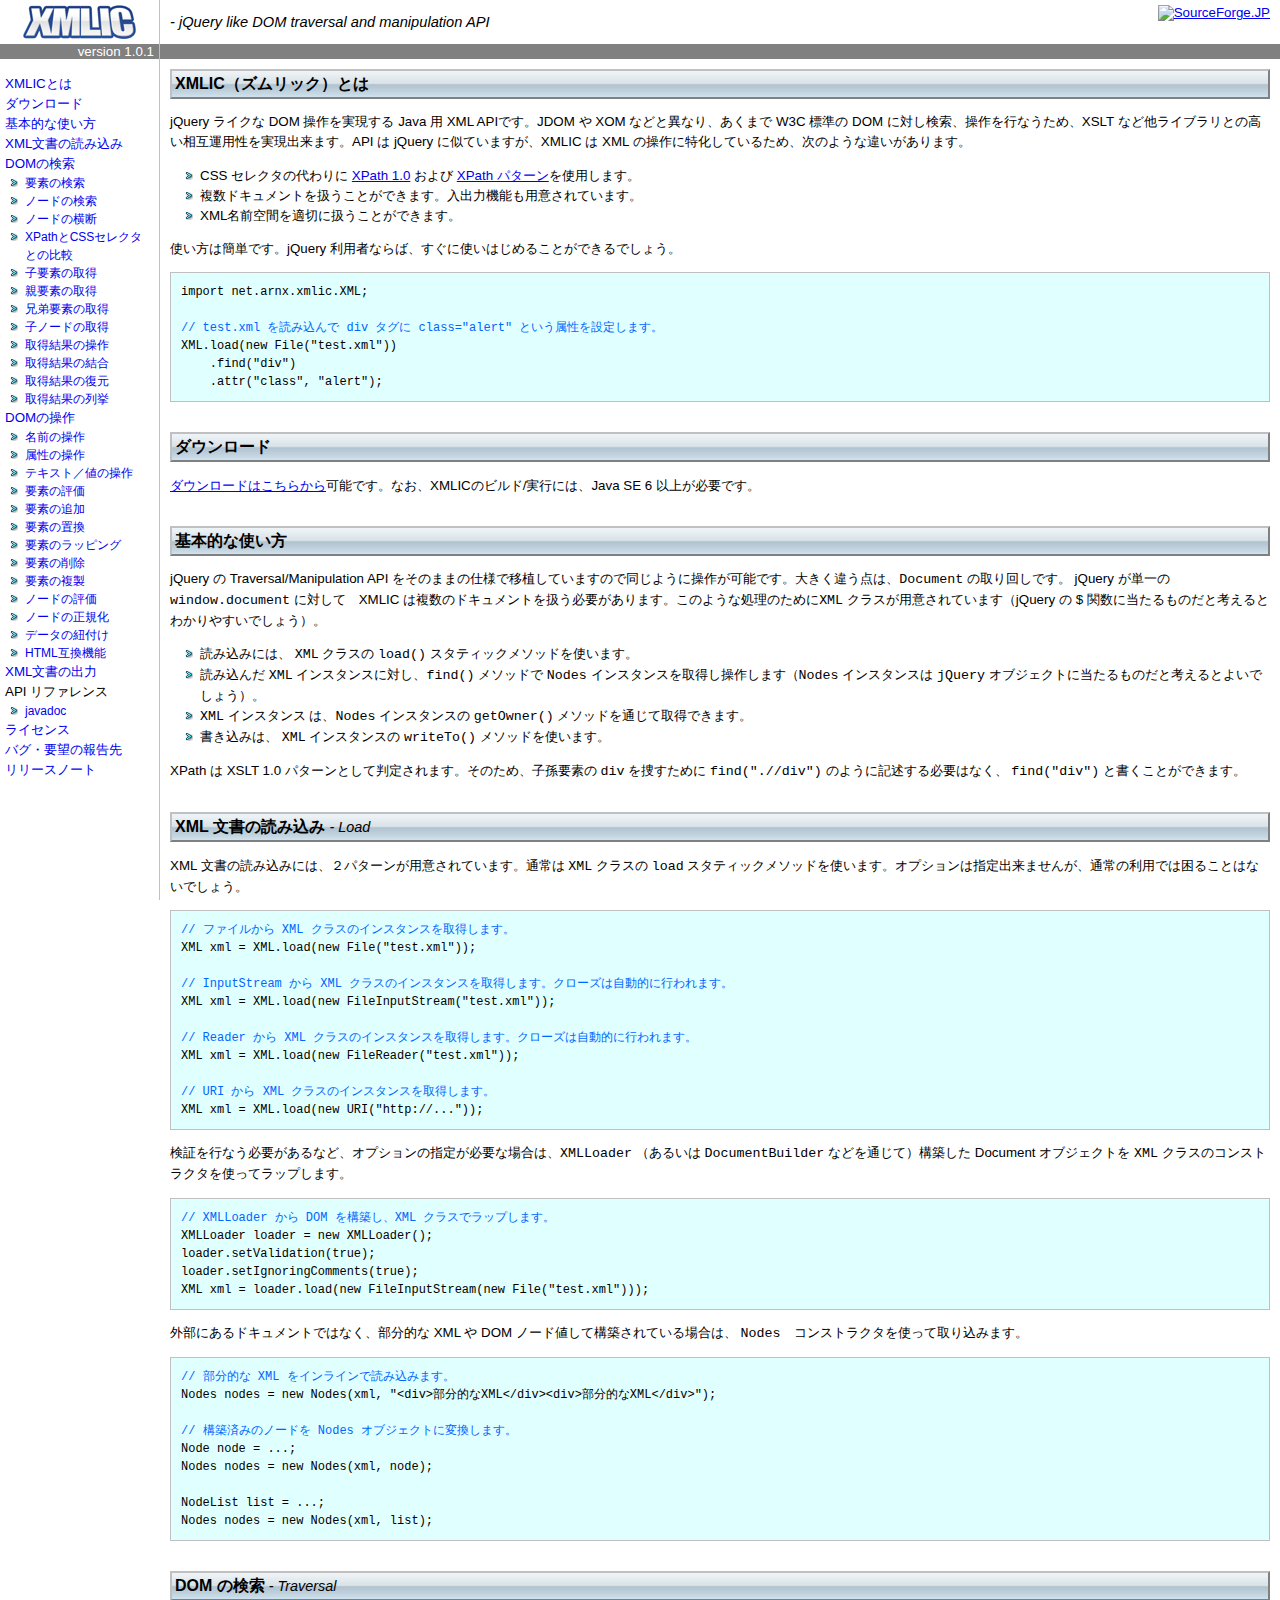
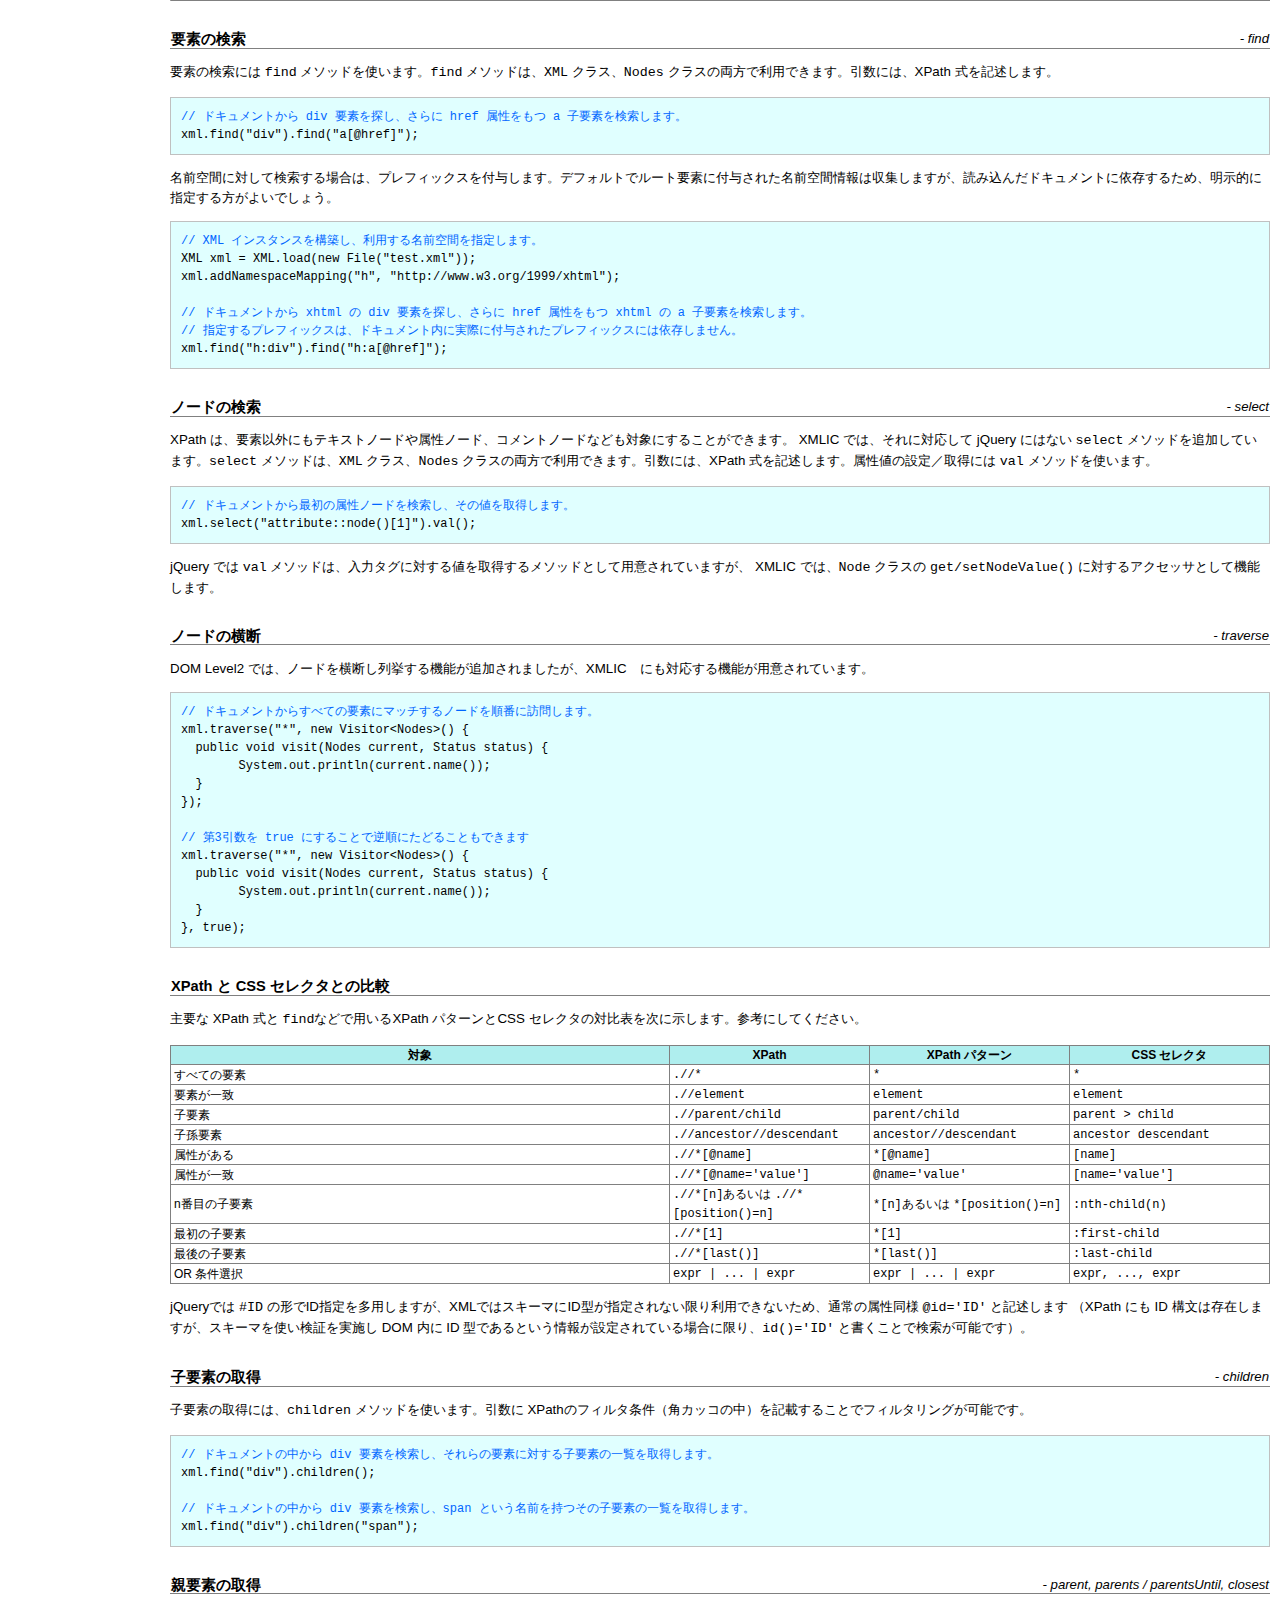
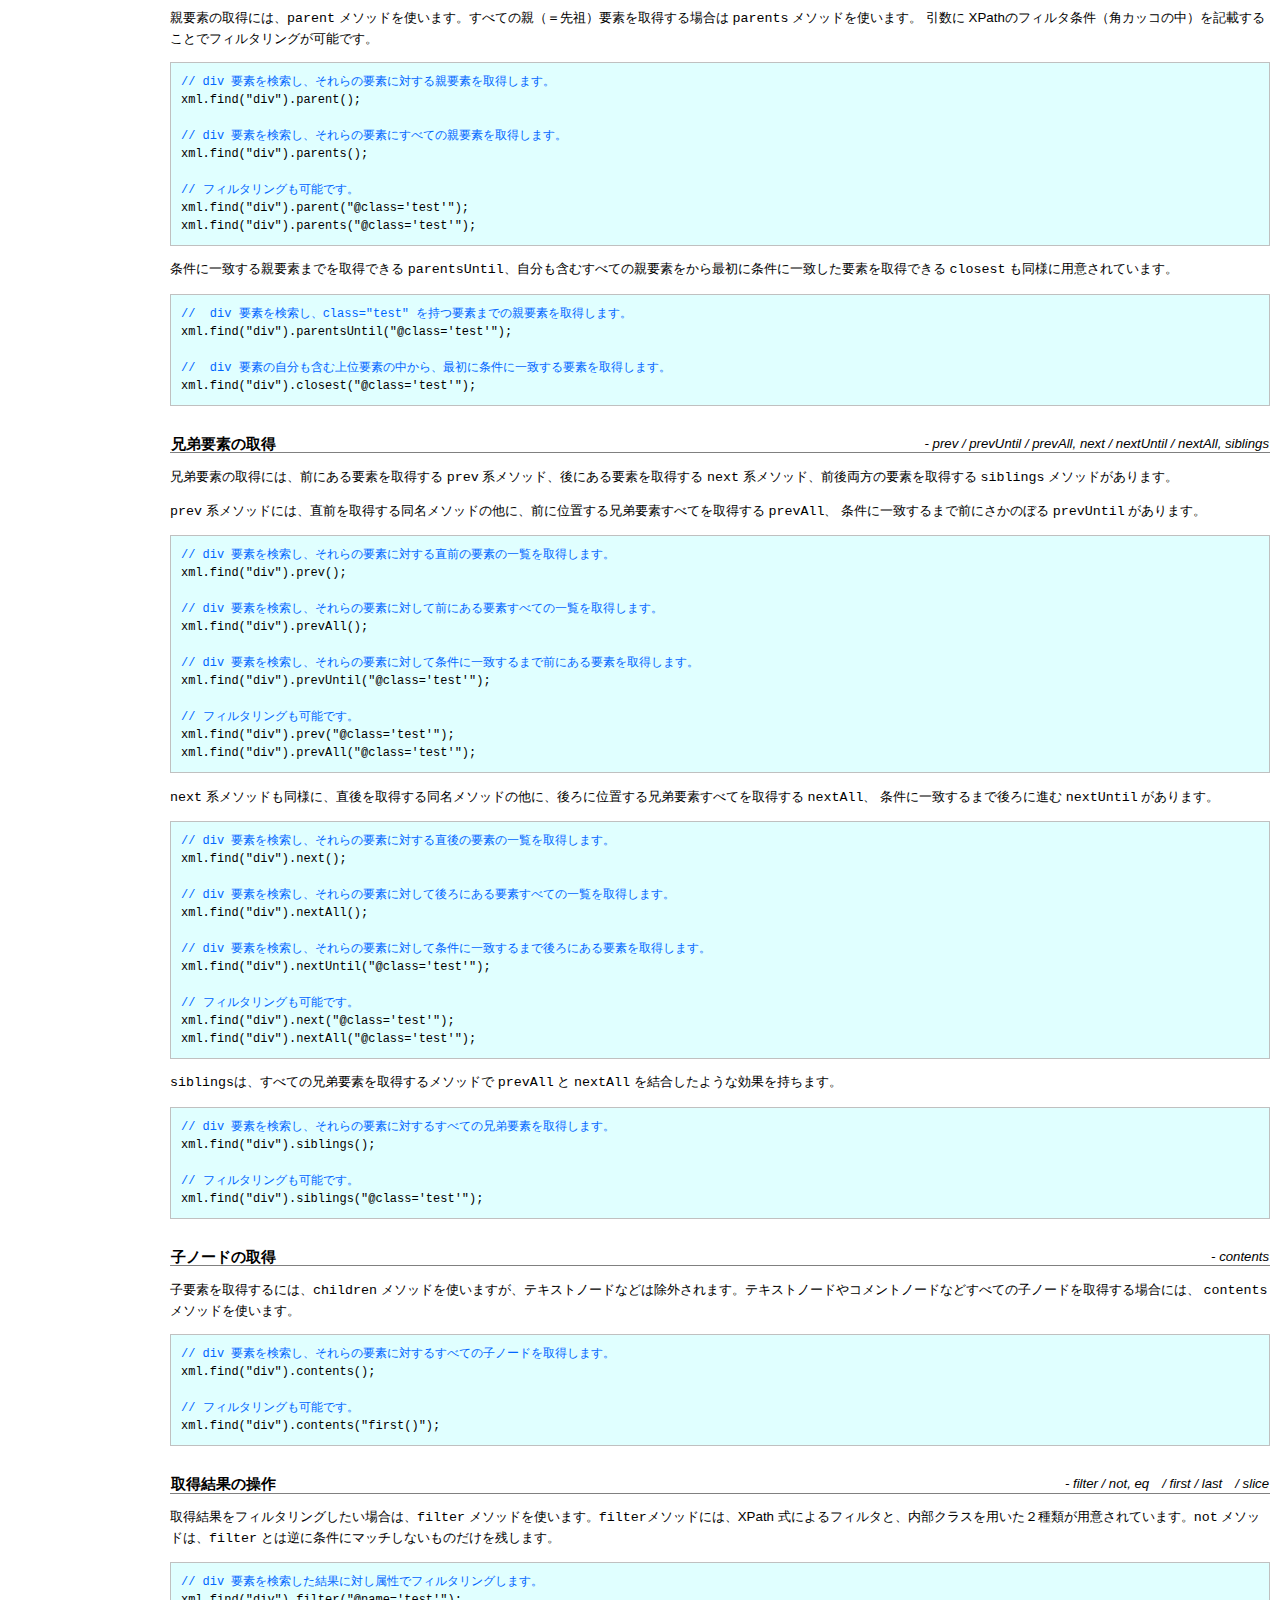
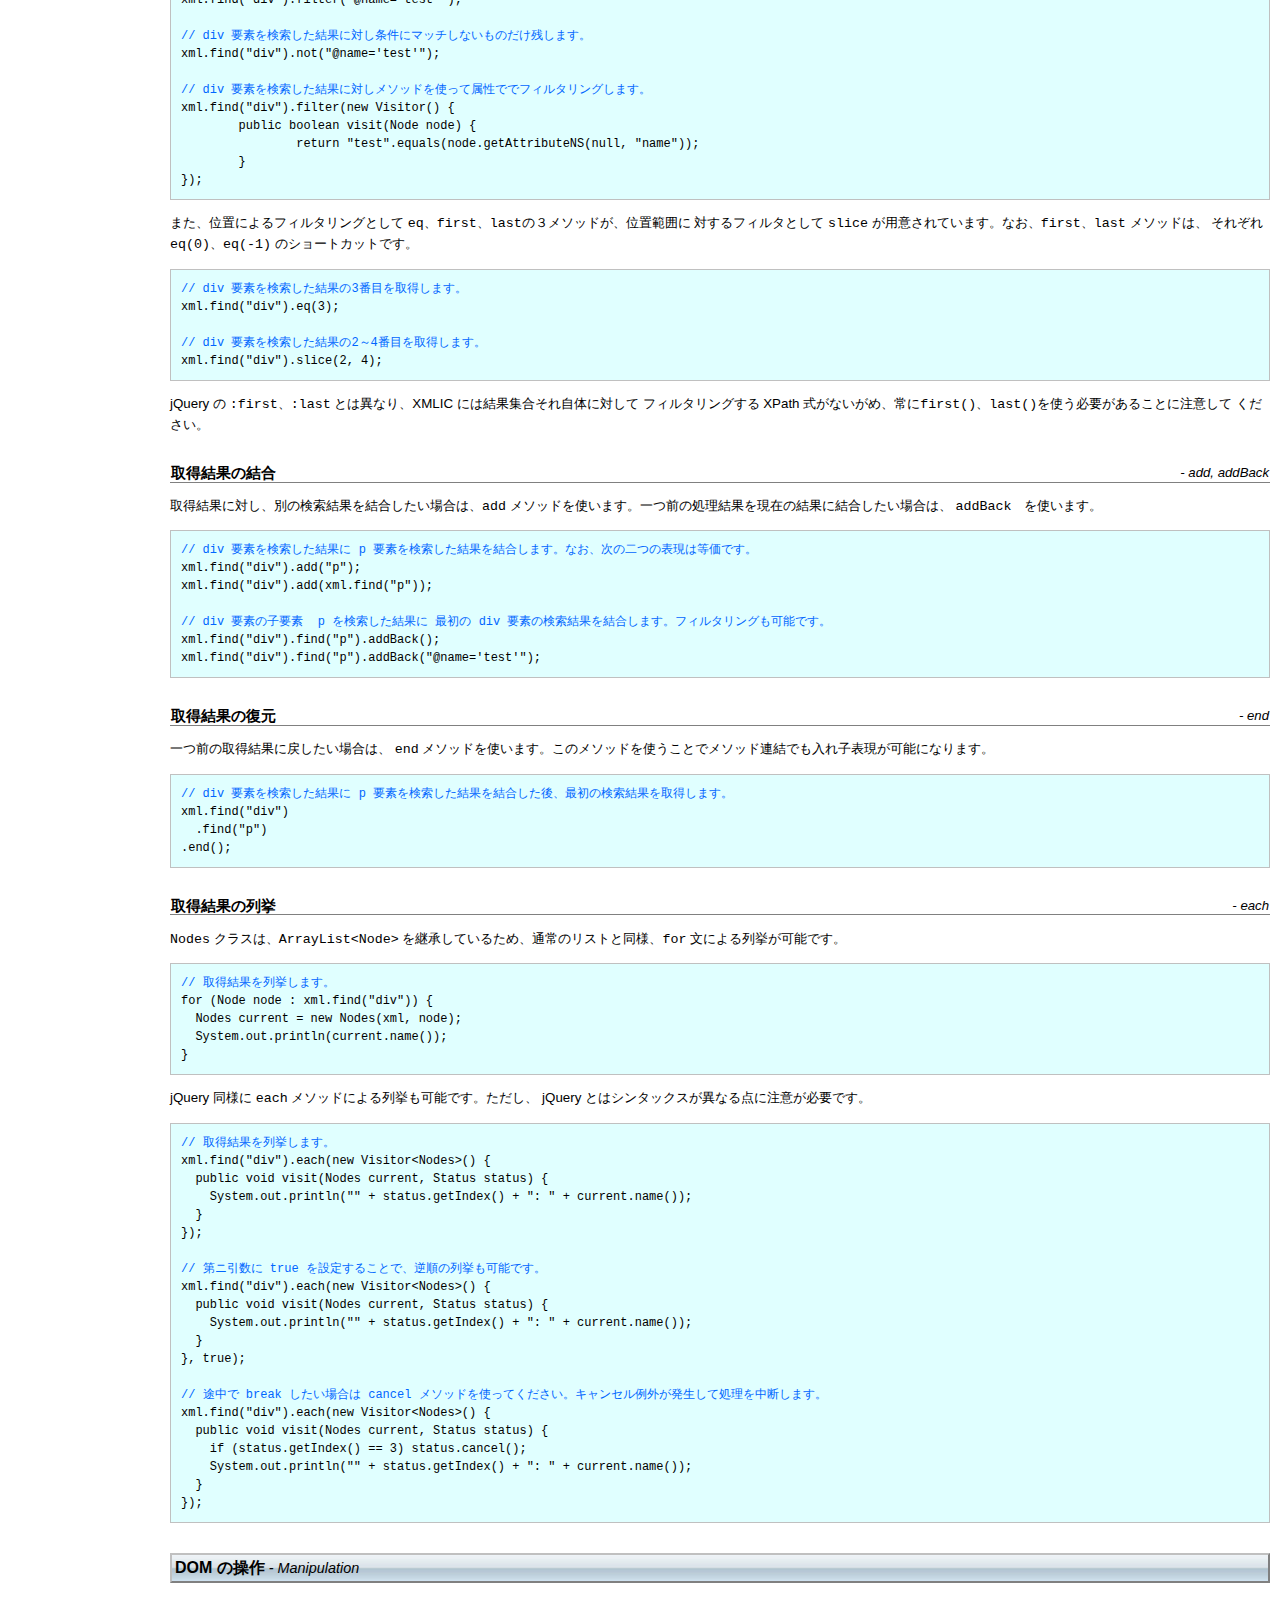
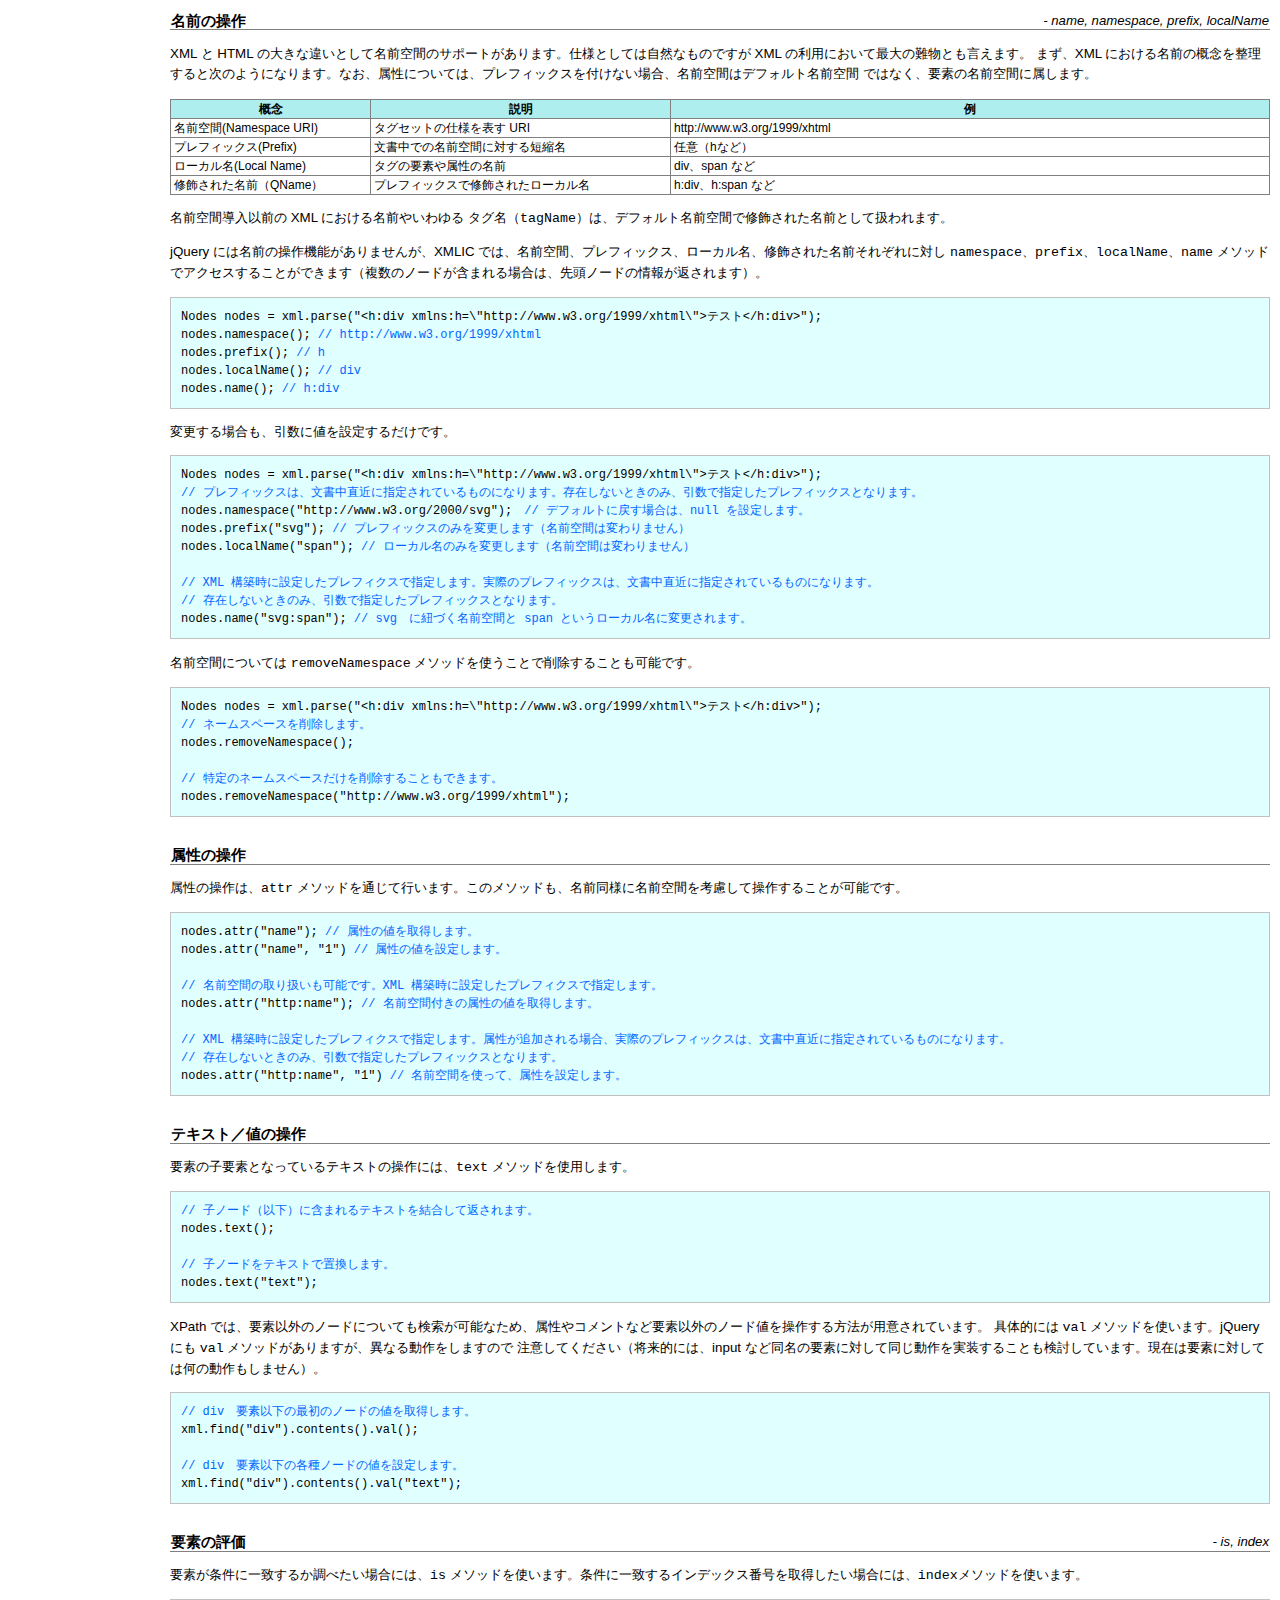
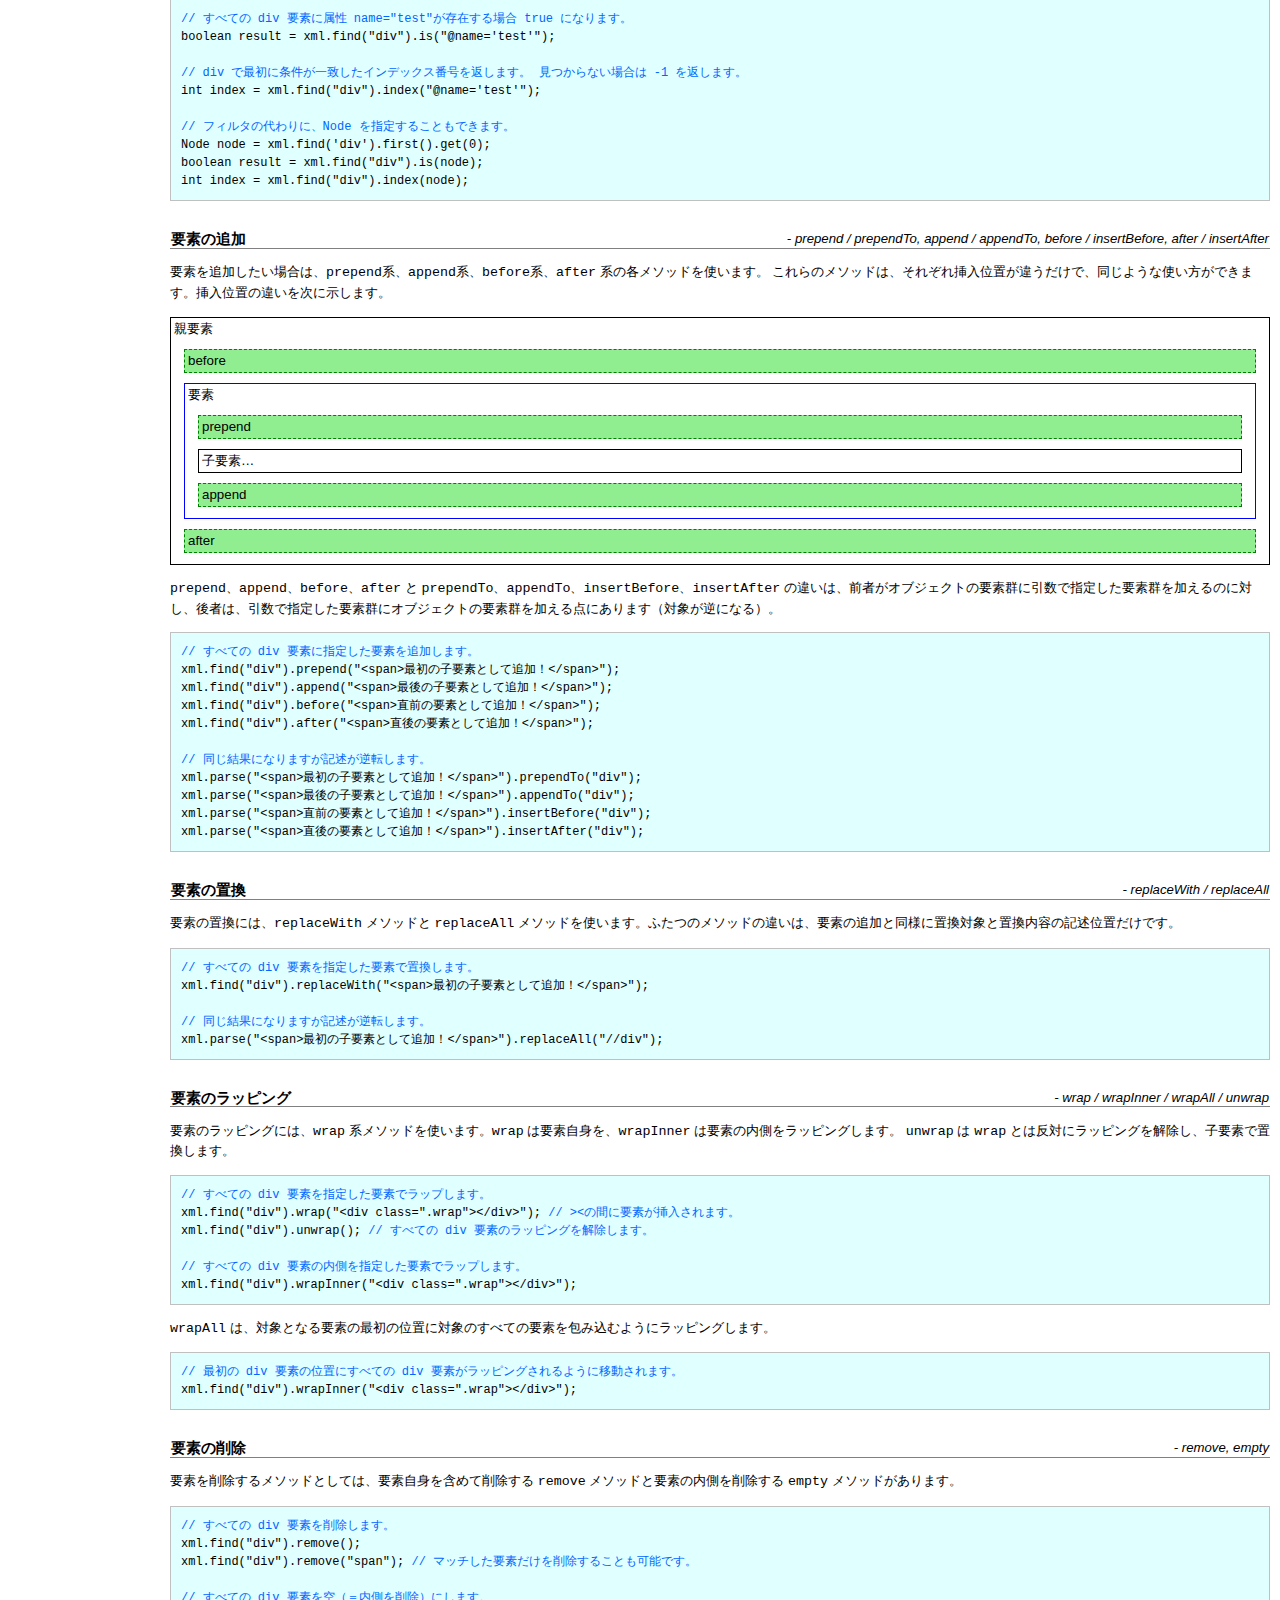
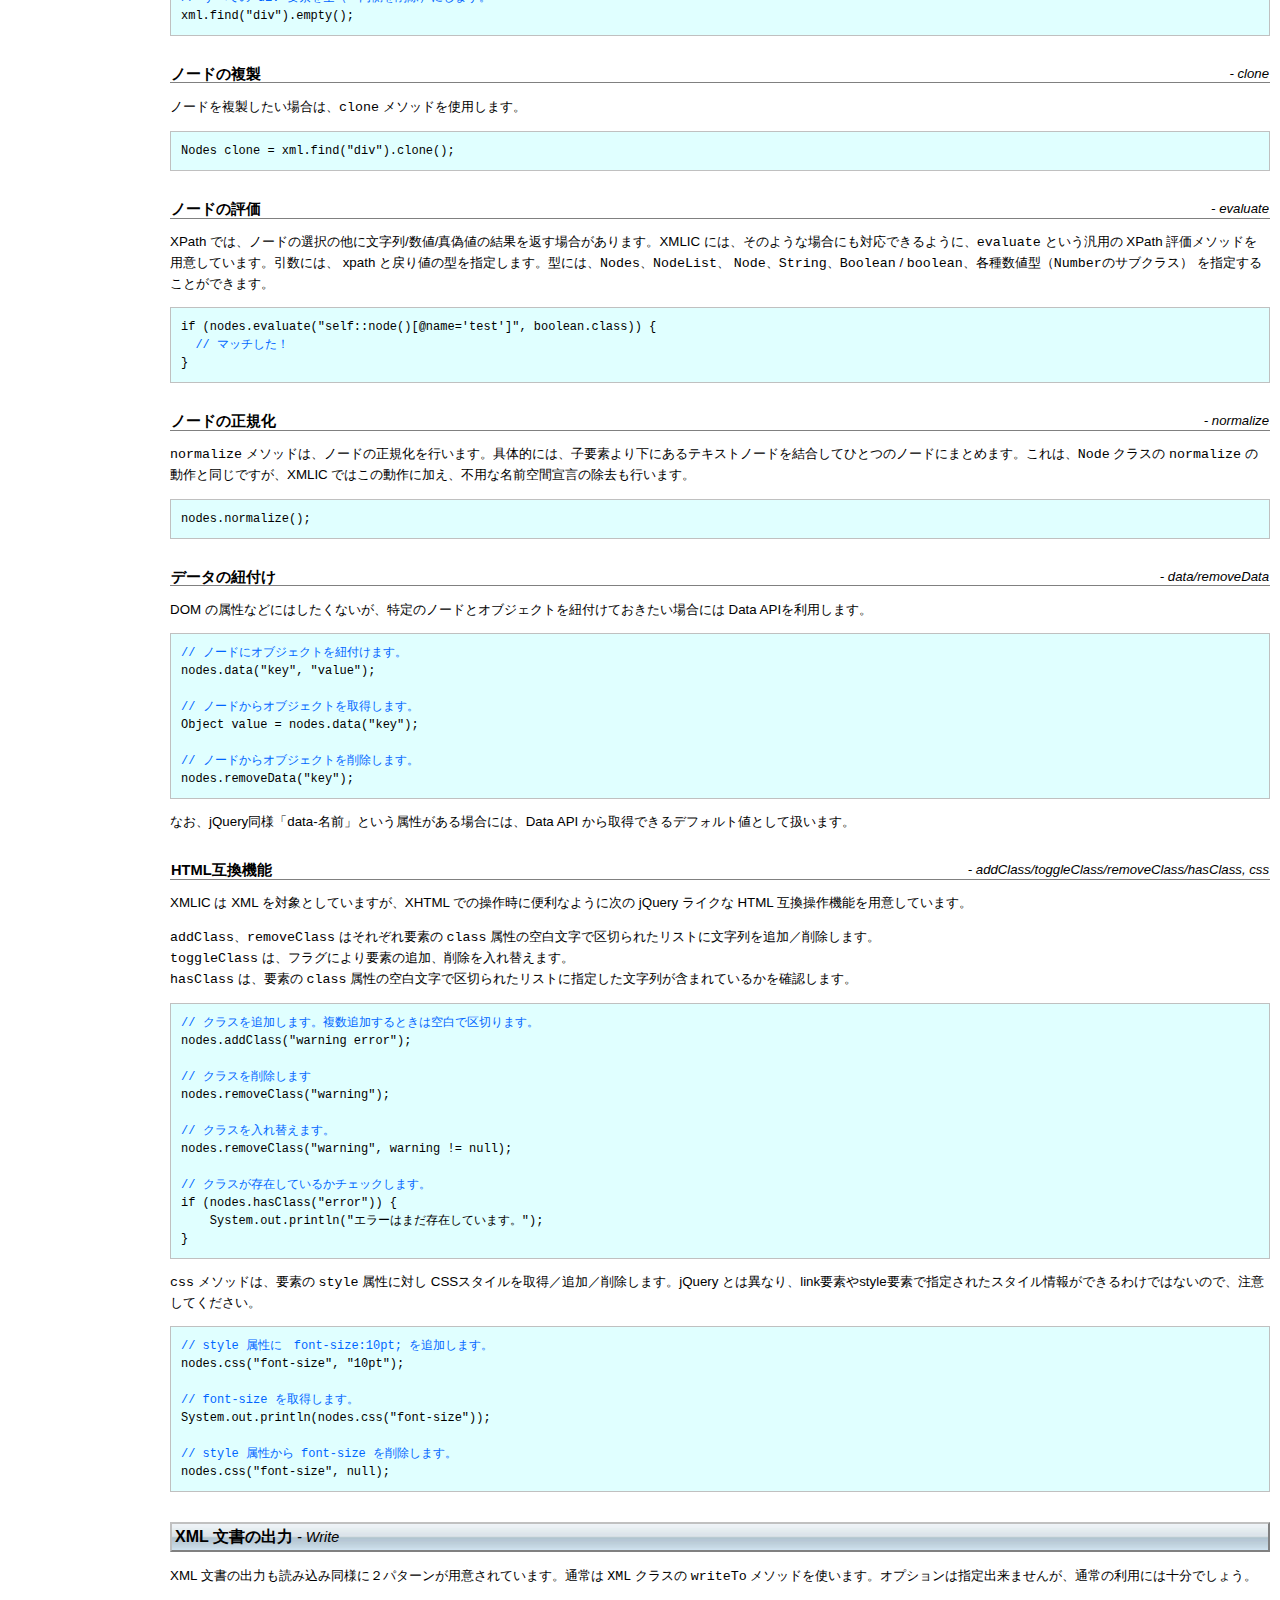
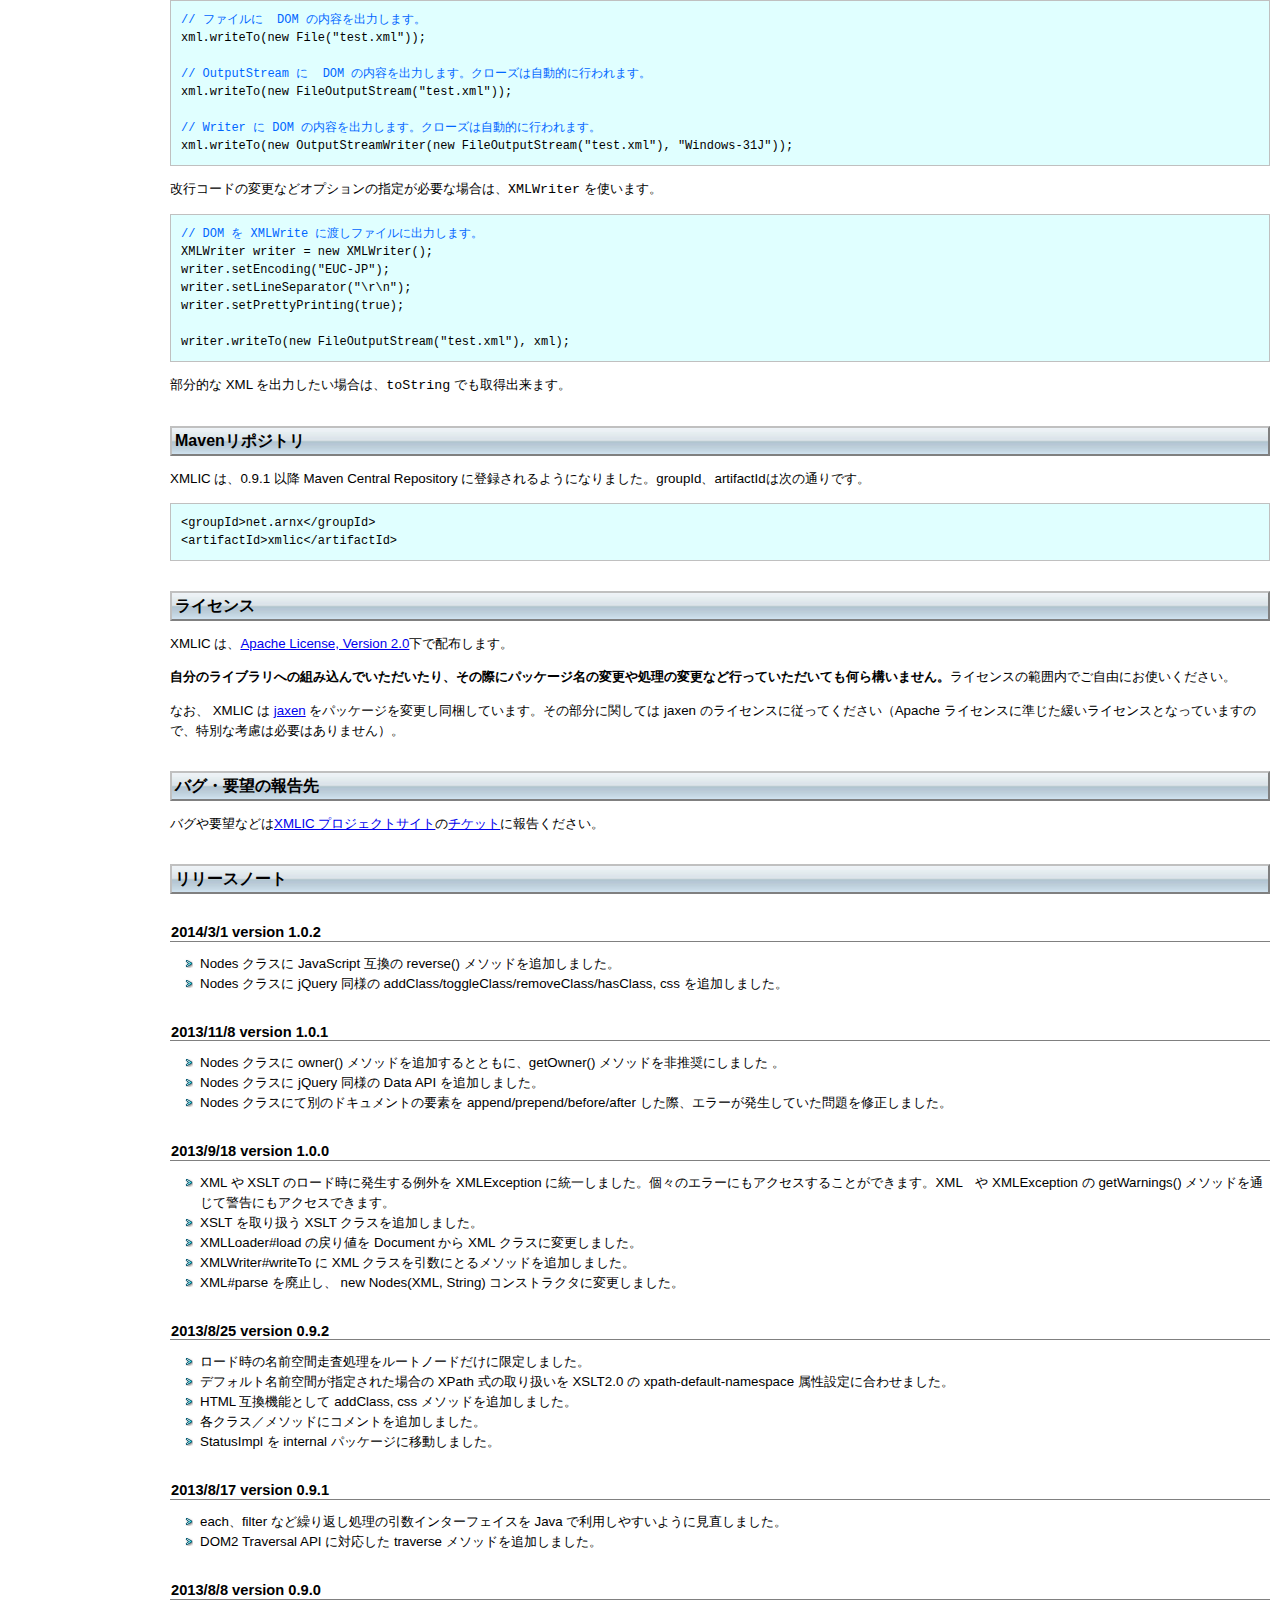
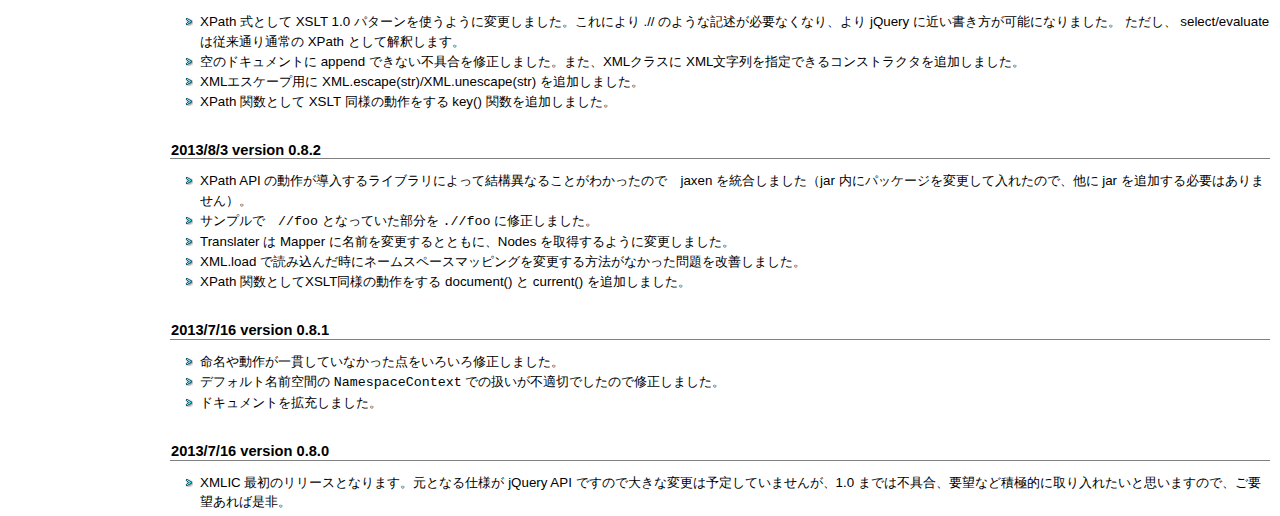
==== commit a7145a0e: "reverse メソッドを追加" ====
--- a/xmlic/doc/index.html
+++ b/xmlic/doc/index.html
@@ -685,6 +685,12 @@
 
 <h2 id="releasenote">リリースノート</h2>
 
+<h3>2014/3/1 version 1.0.2</h3>
+<ul>
+<li>Nodes クラスに JavaScript 互換の reverse() メソッドを追加しました。</li>
+<li>Nodes クラスに jQuery 同様の addClass/toggleClass/removeClass/hasClass, css を追加しました。</li>
+</ul>
+
 <h3>2013/11/8 version 1.0.1</h3>
 <ul>
 <li>Nodes クラスに owner() メソッドを追加するとともに、getOwner() メソッドを非推奨にしました 。</li>
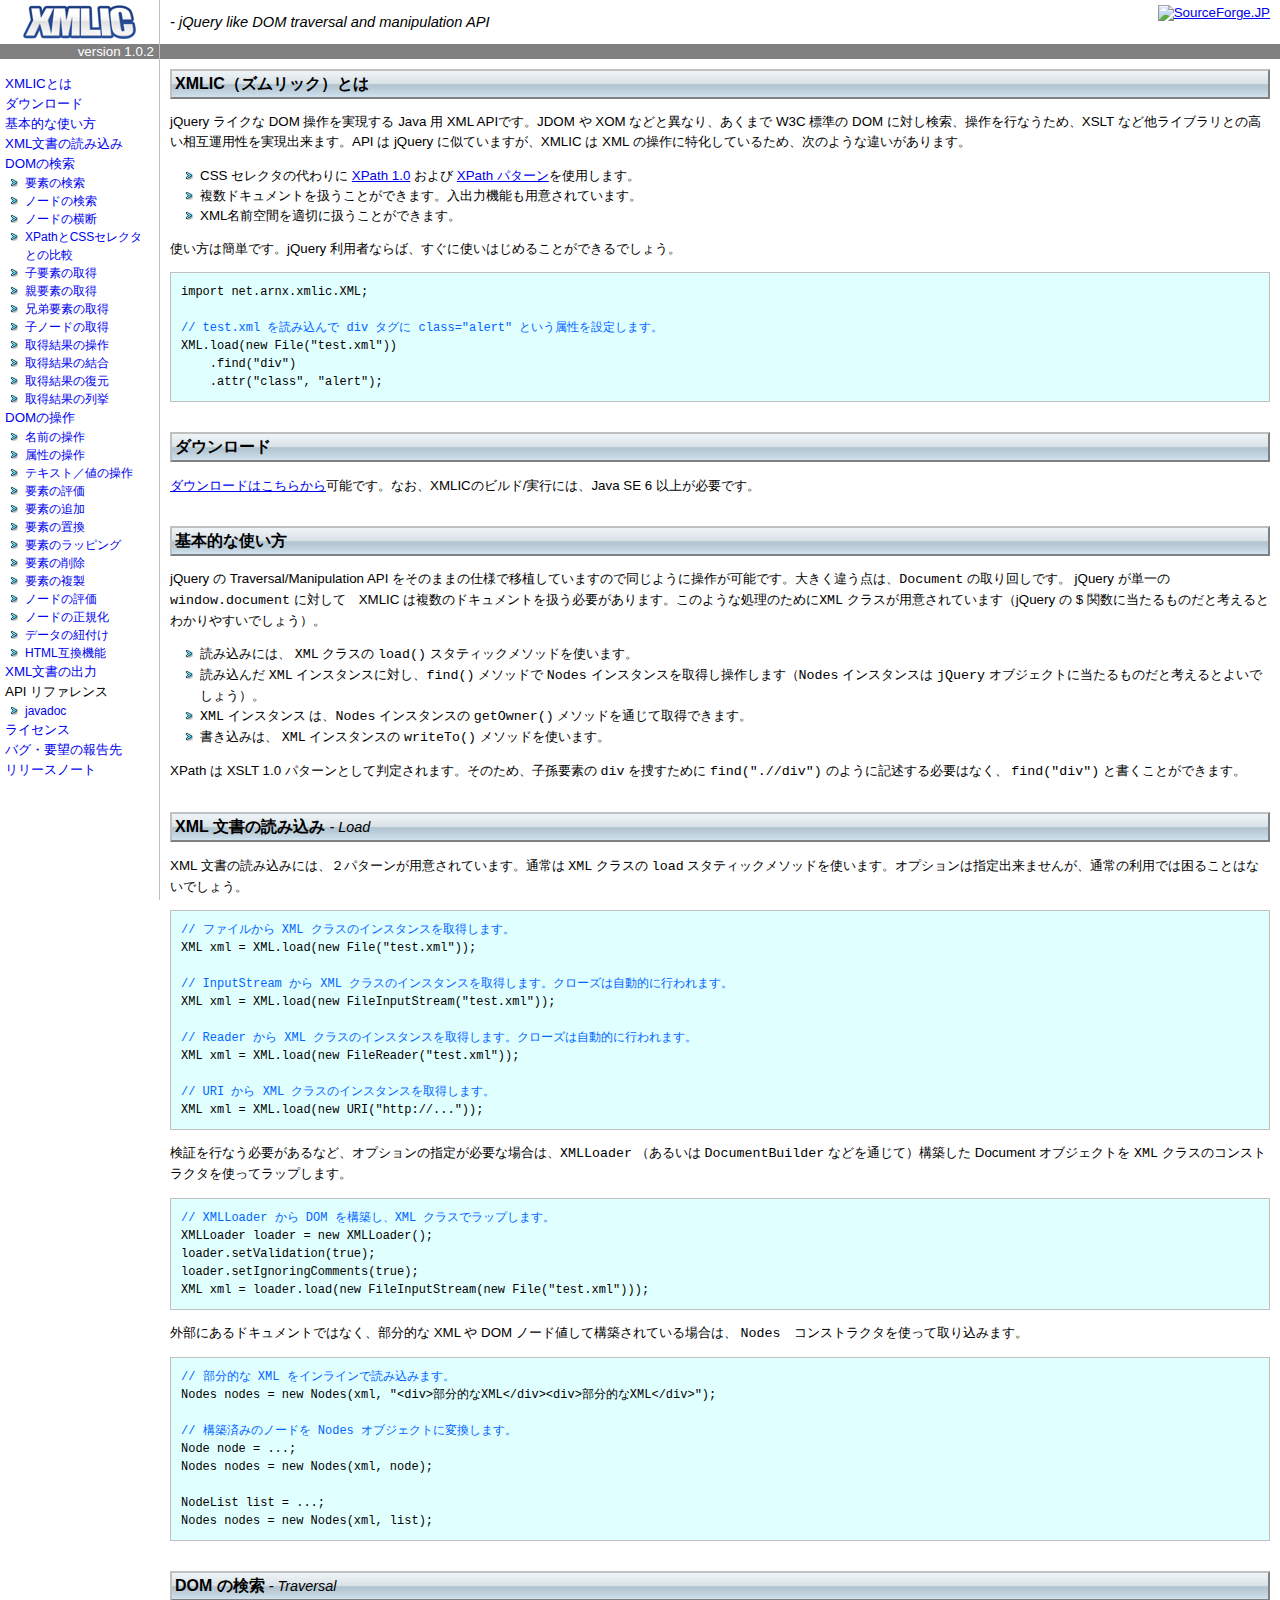
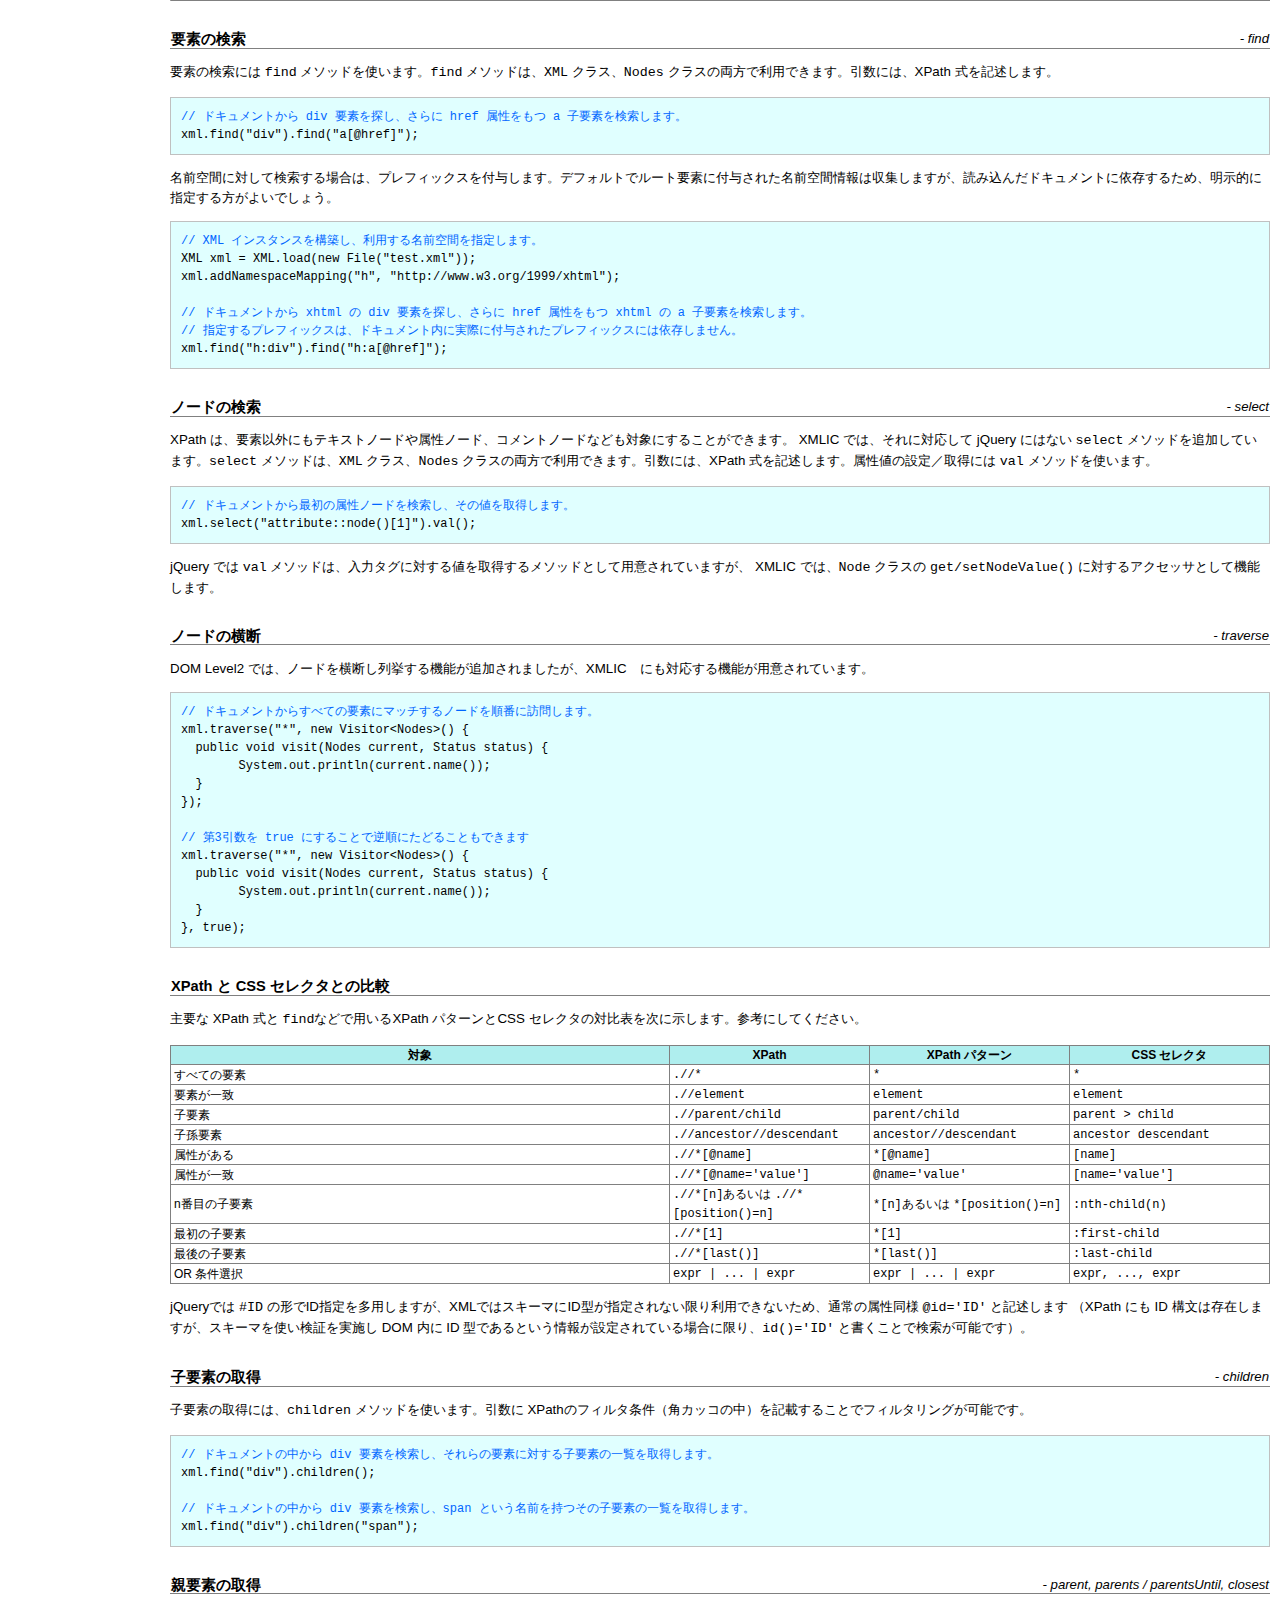
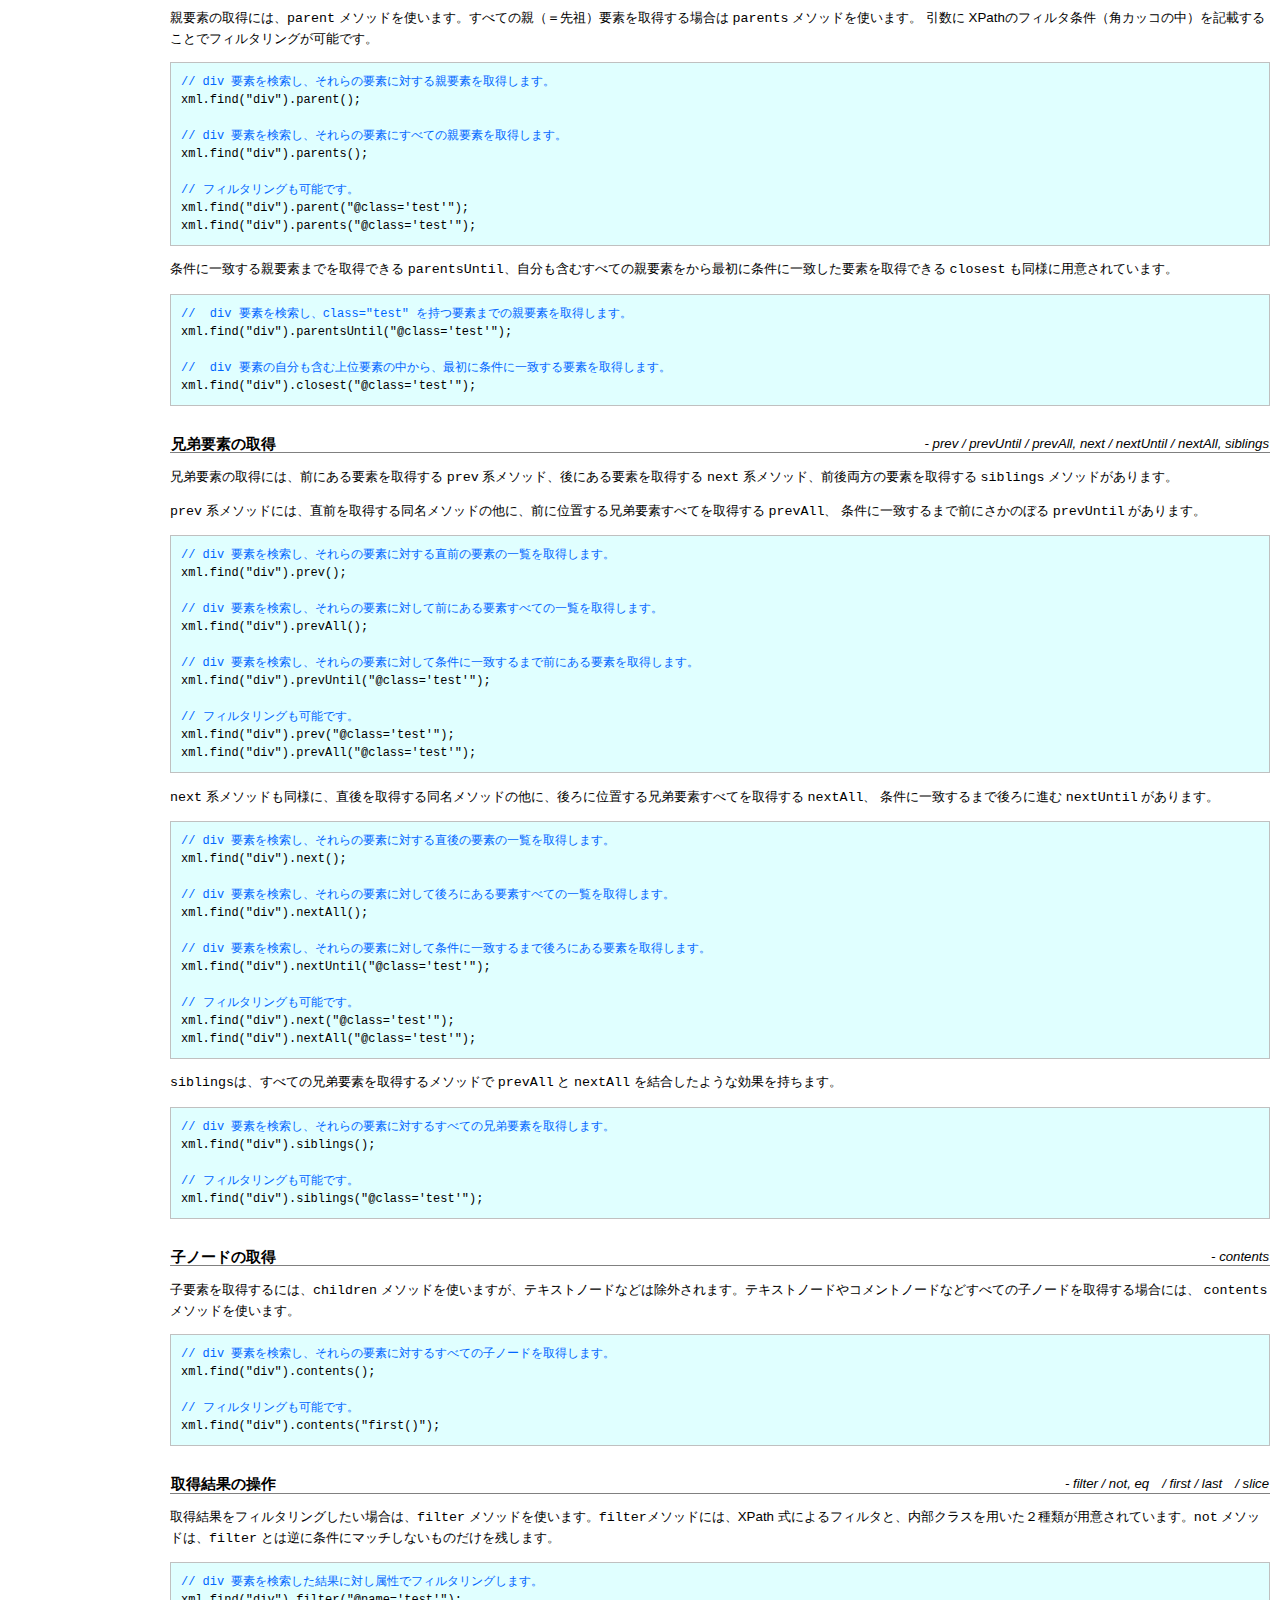
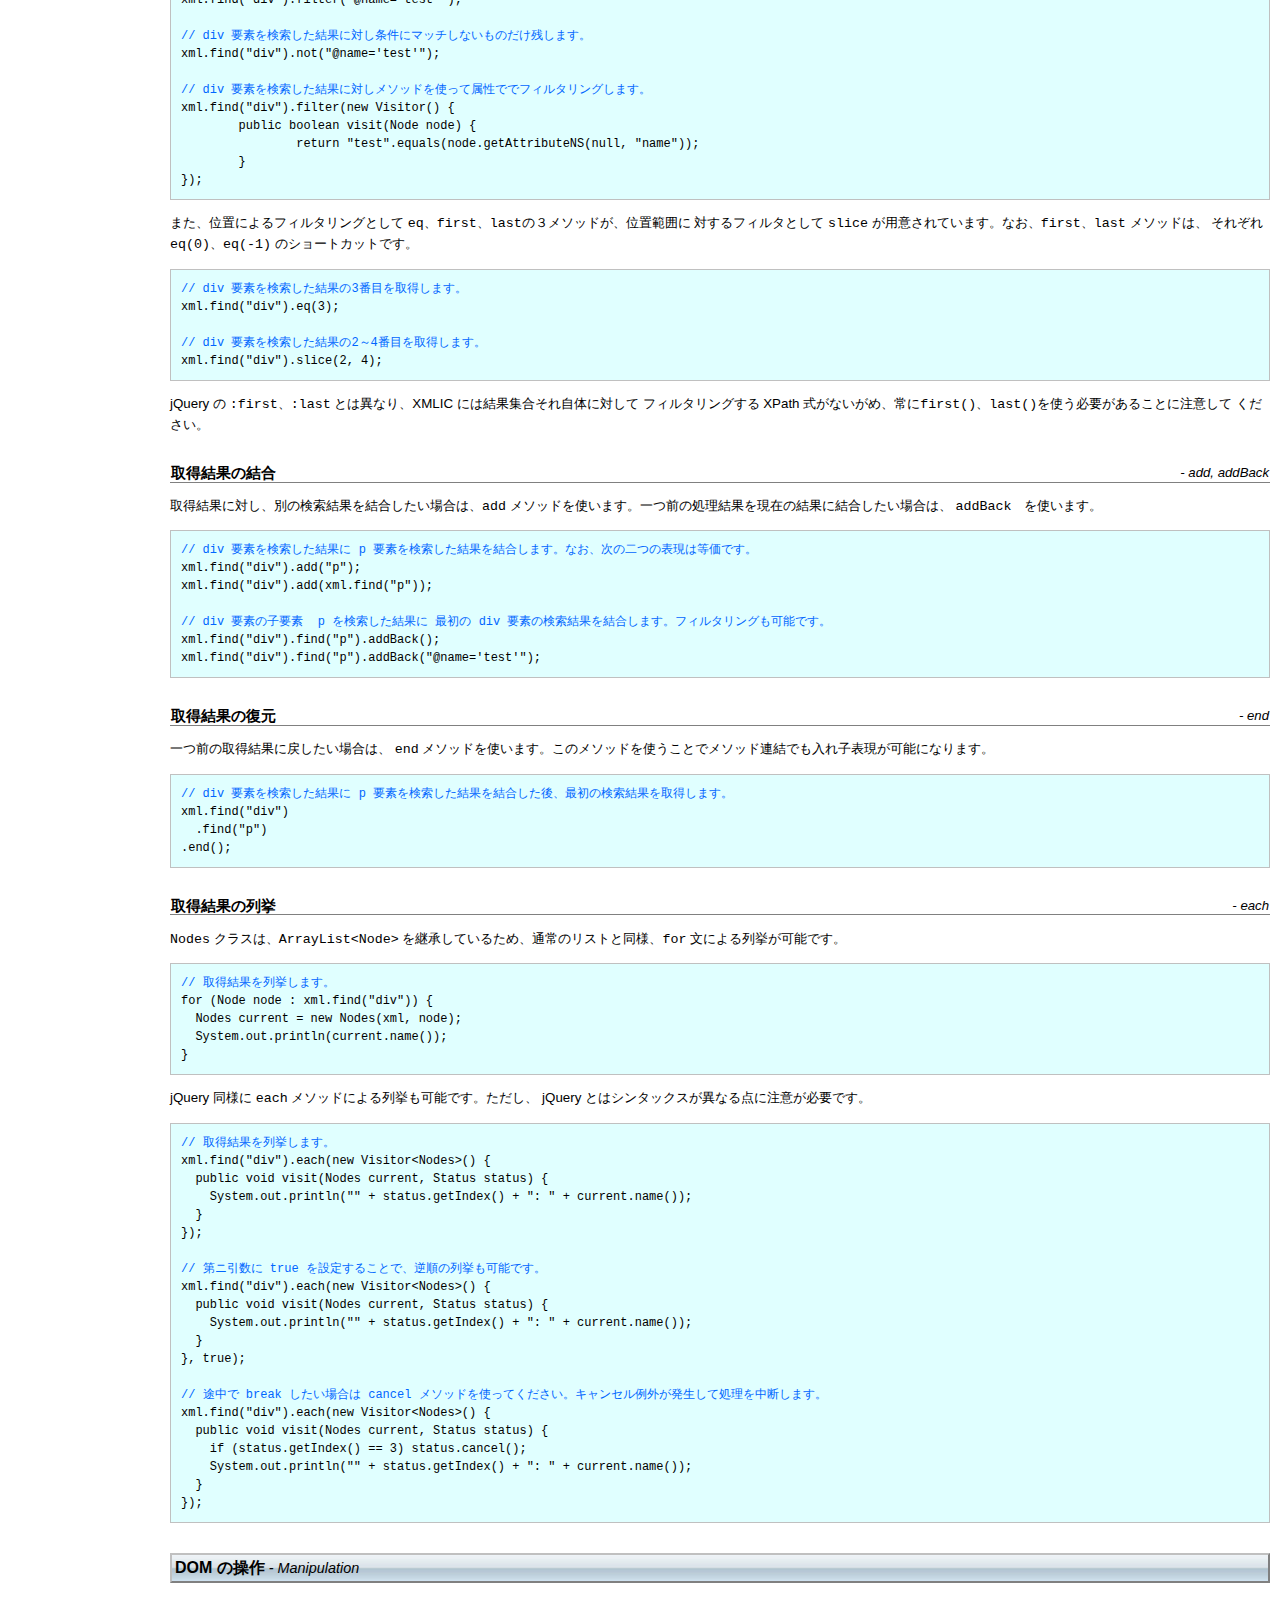
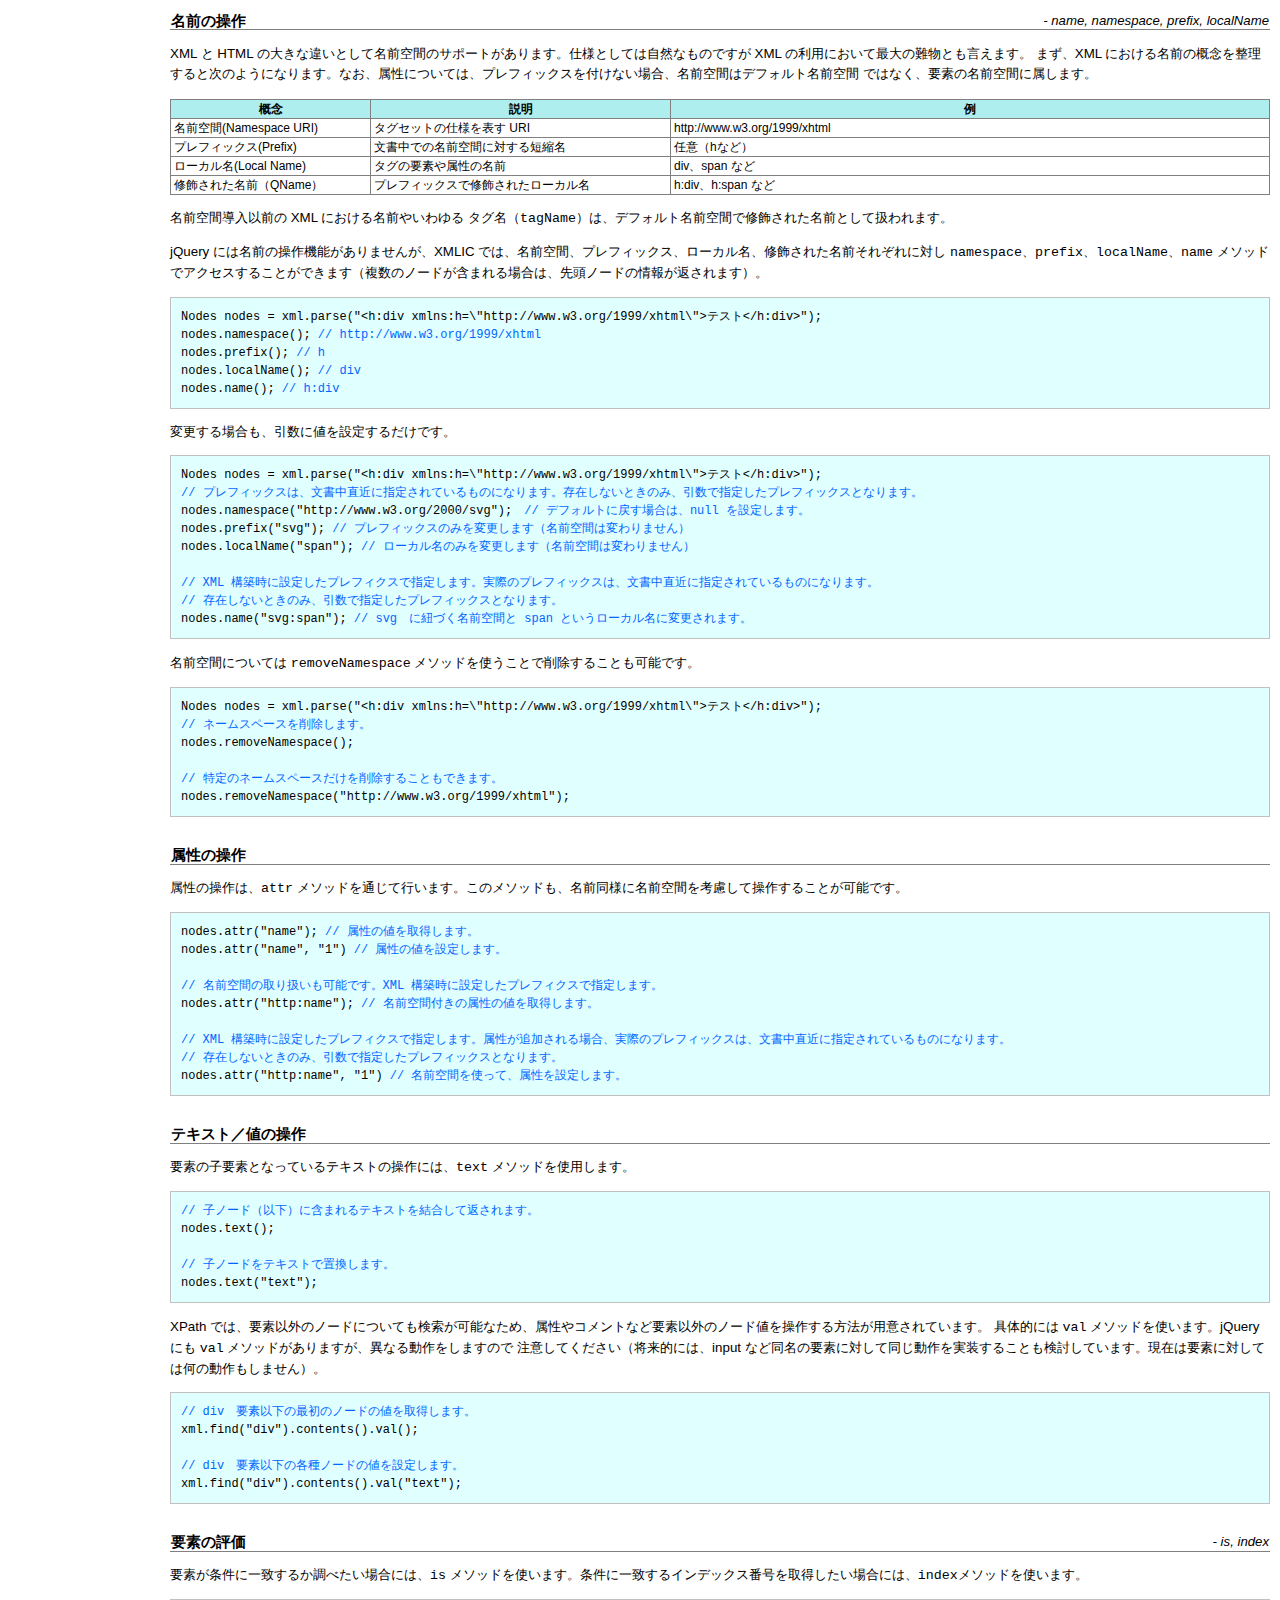
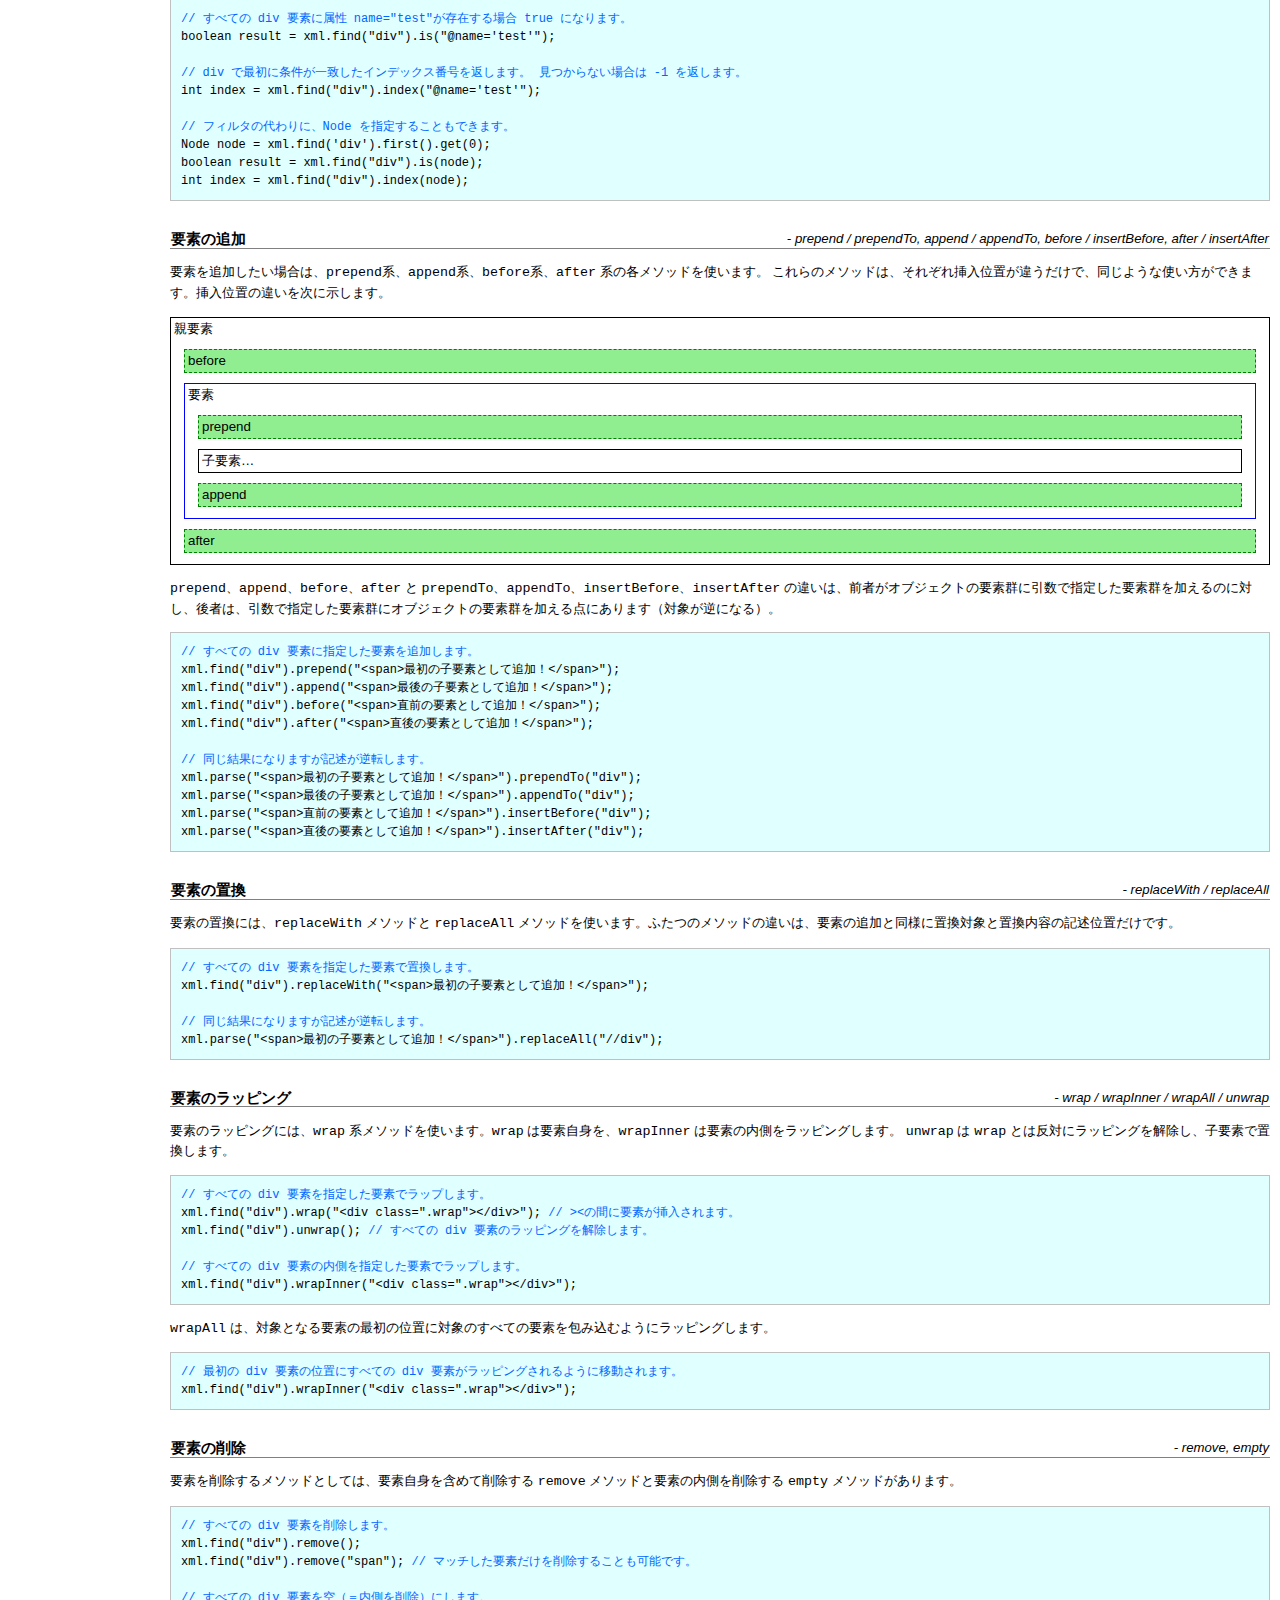
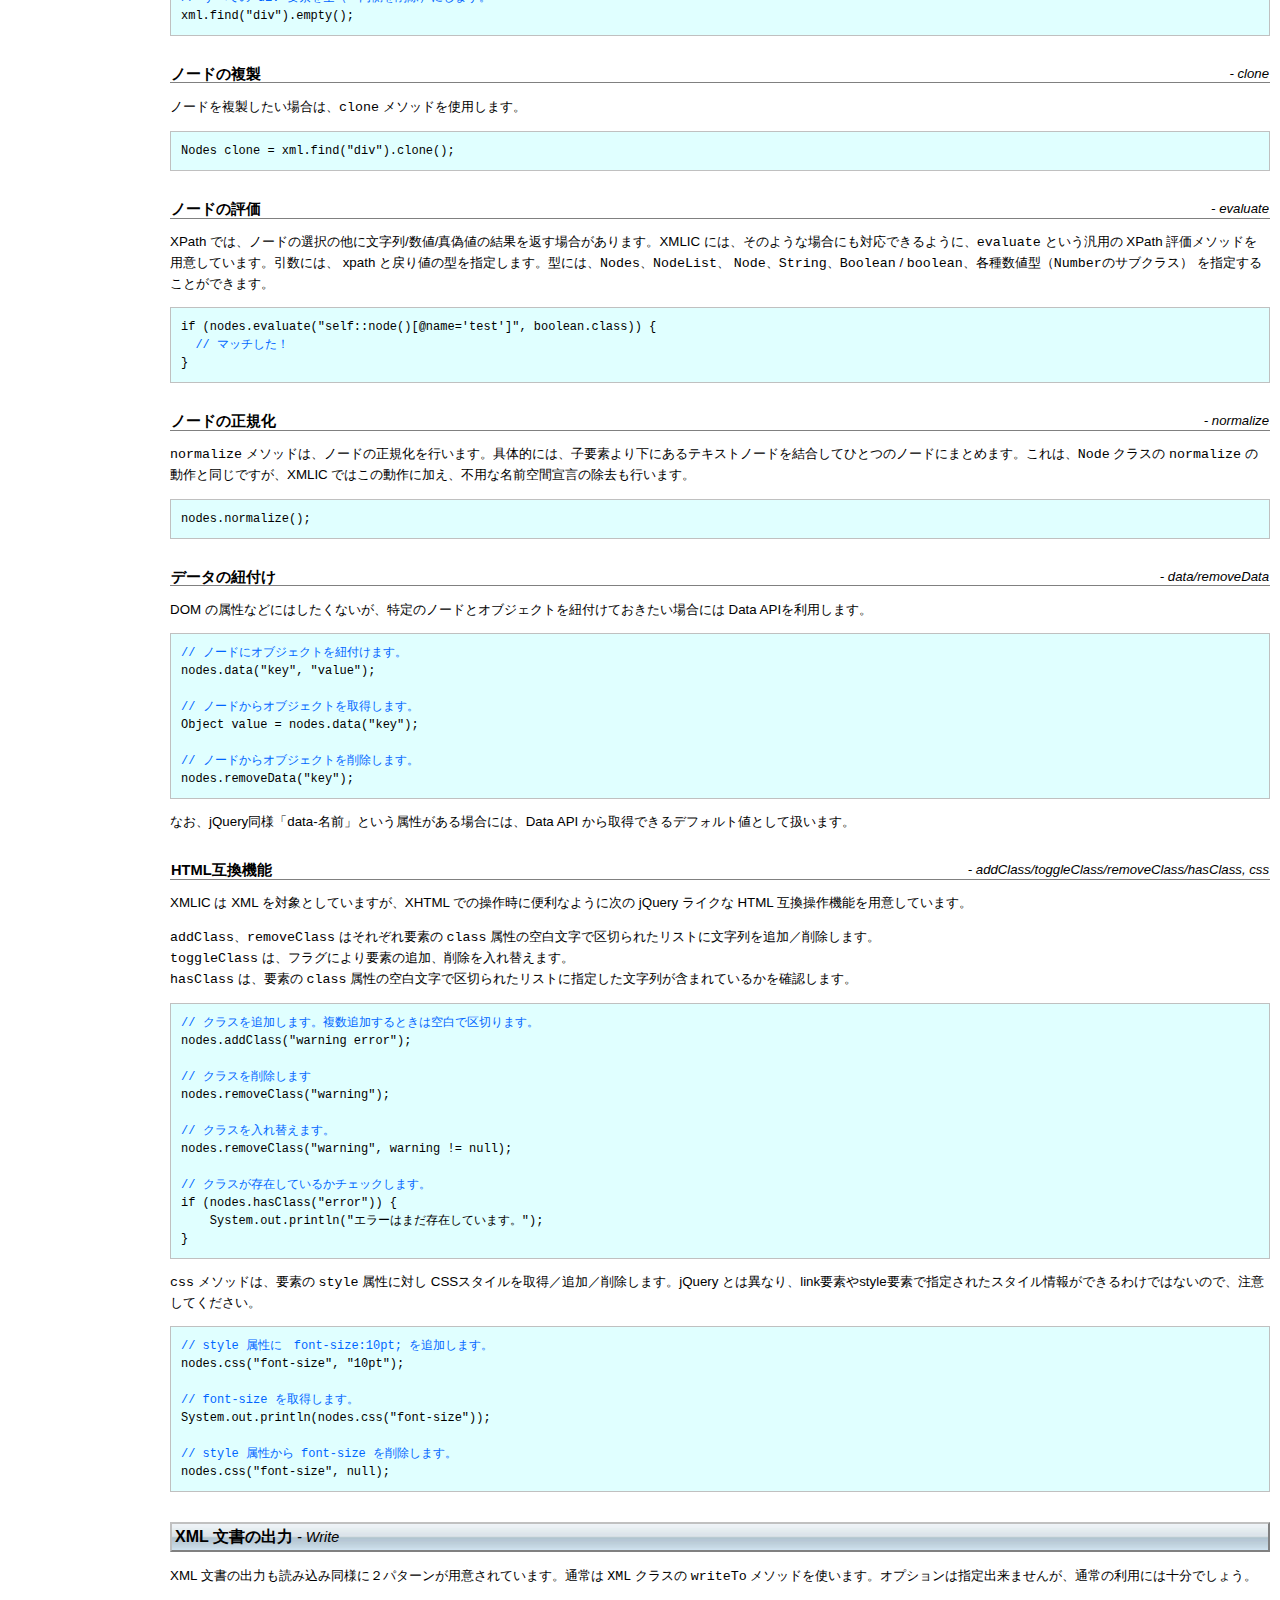
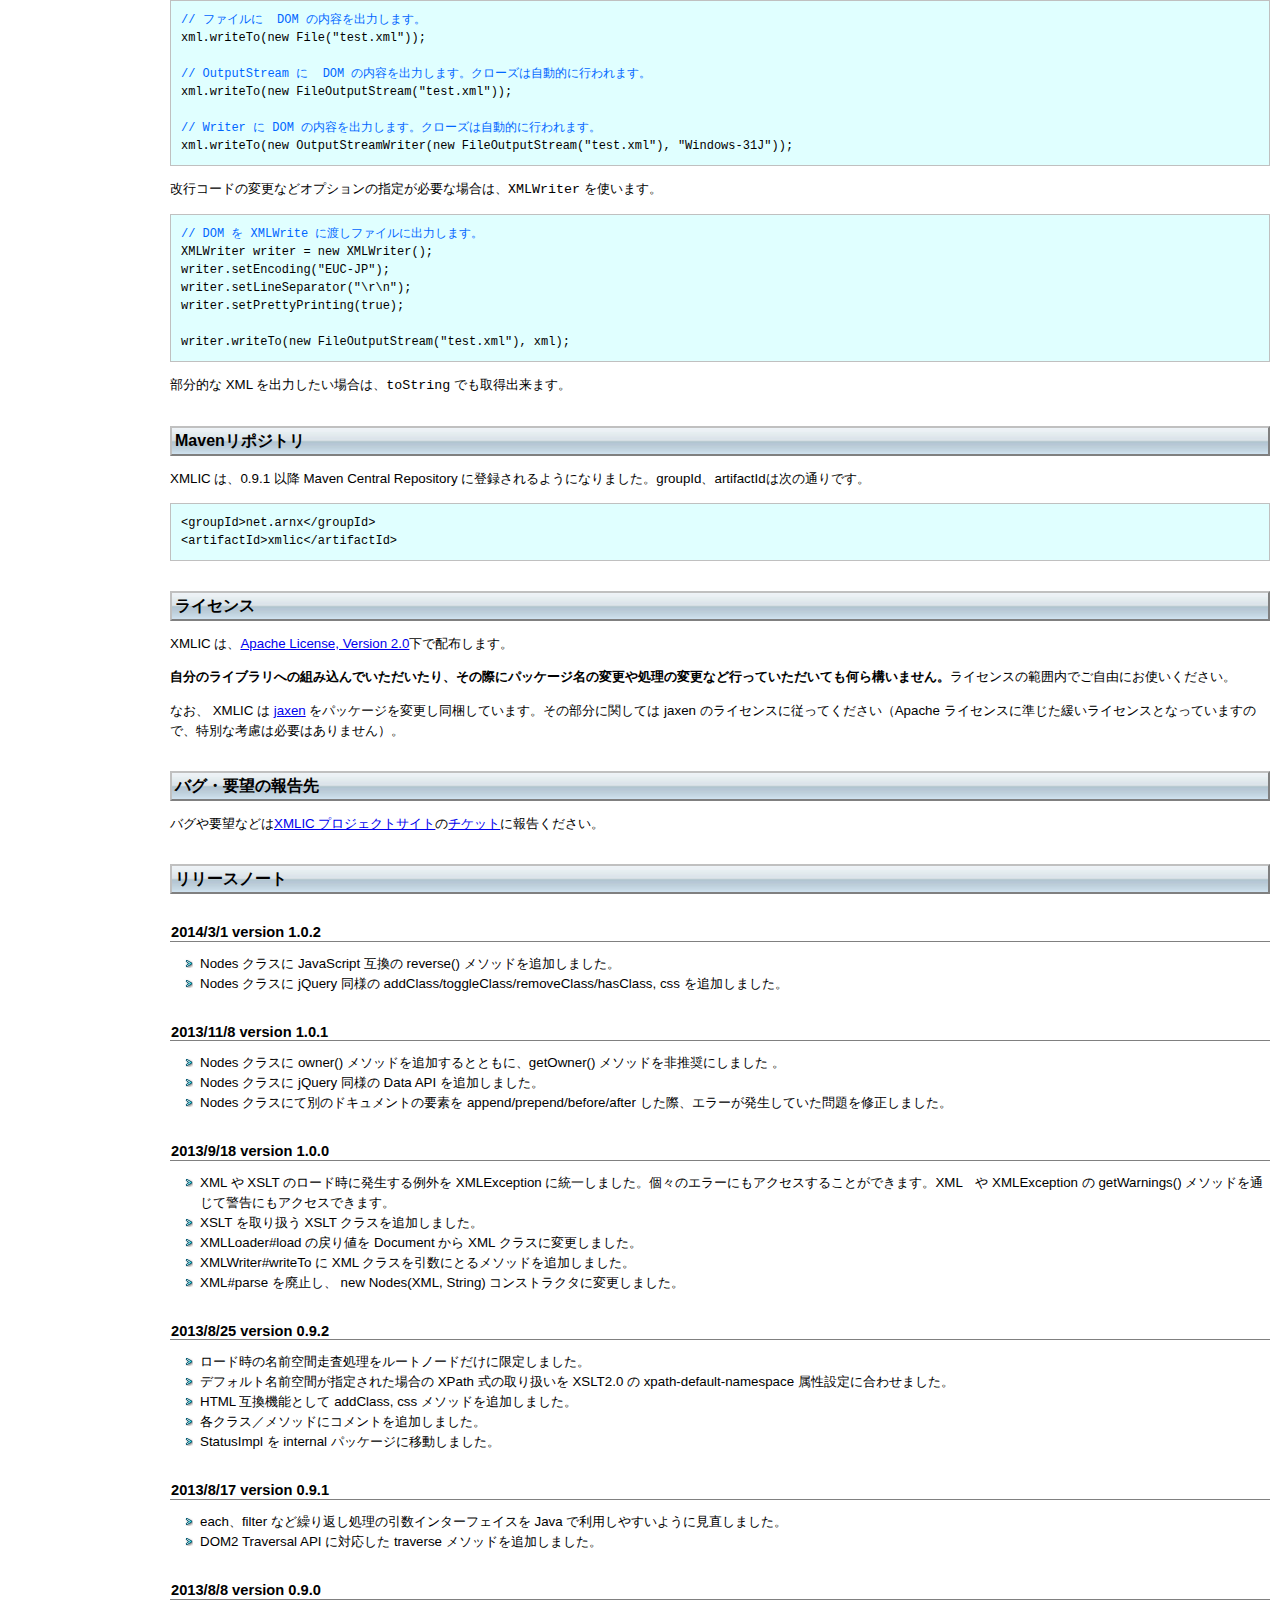
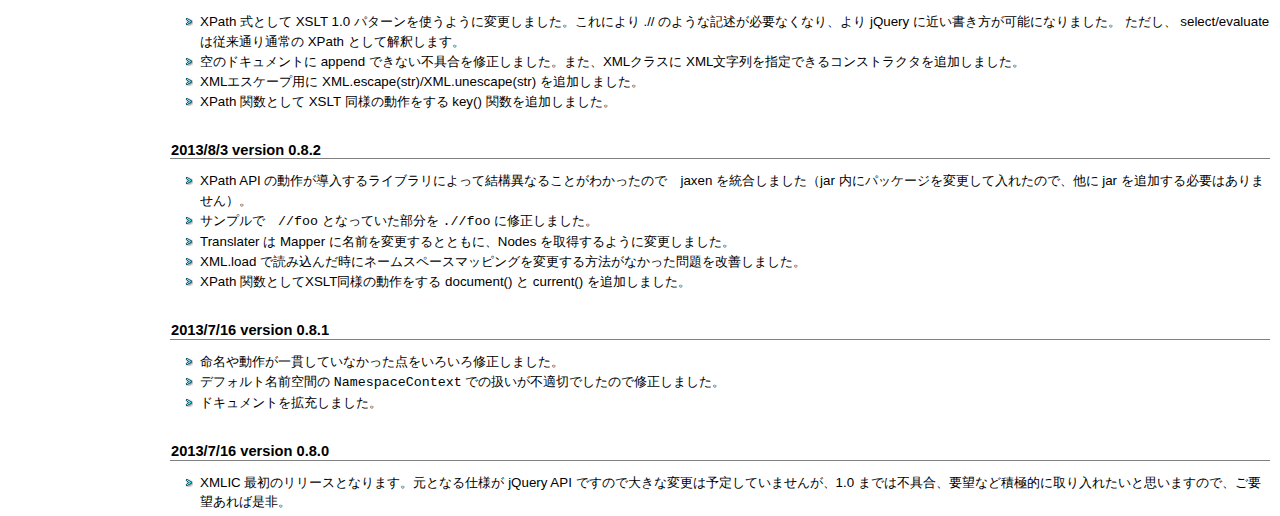
==== commit 4c77062c: "1.0.3 リリース" ====
--- a/xmlic/doc/index.html
+++ b/xmlic/doc/index.html
@@ -11,7 +11,7 @@
 <body>
 <div class="nav">
 <h1 class="logo"><a href="#"><img src="img/xmlic.jpg" alt="XMLIC" width="115" height="34" /></a></h1>
-<div class="bar">version 1.0.1</div>
+<div class="bar">version 1.0.2</div>
 <ul class="menu">
 	<li><a href="#introduction">XMLICとは</a></li>
 	<li><a href="#download">ダウンロード</a></li>
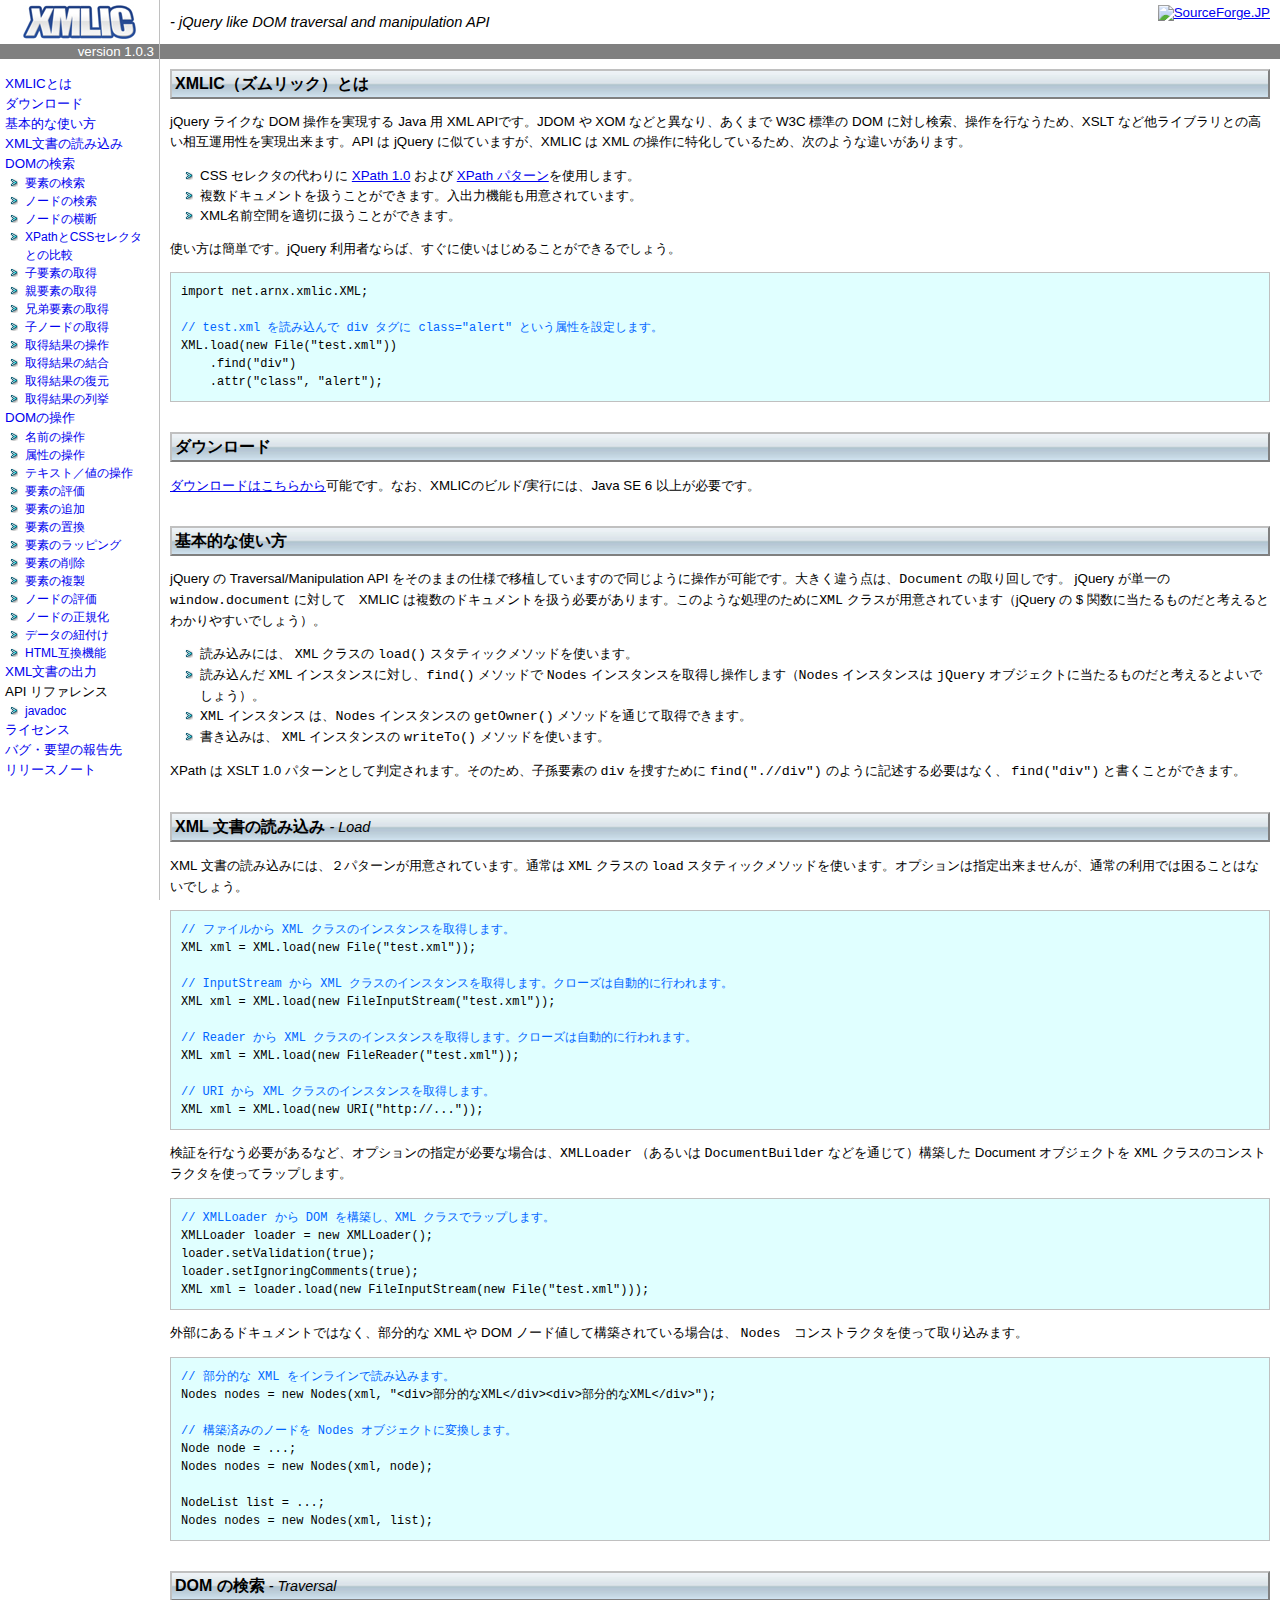
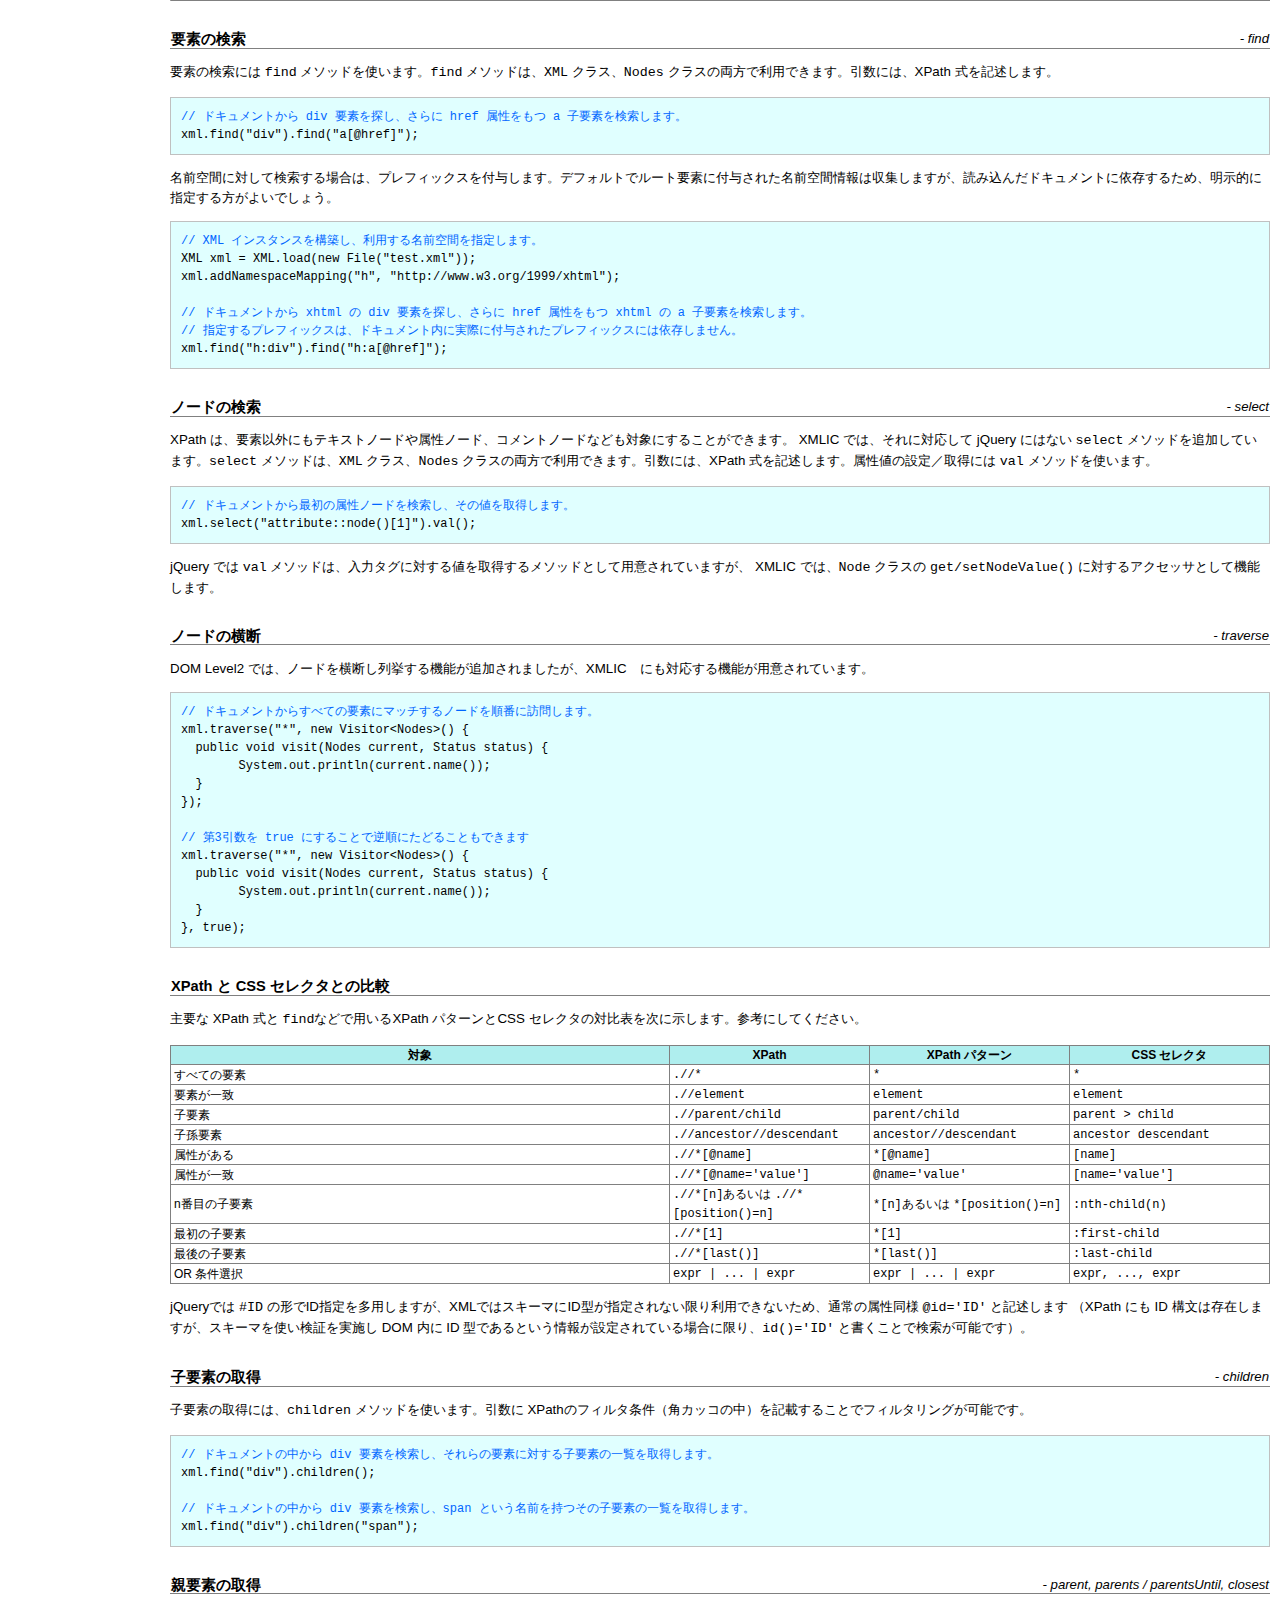
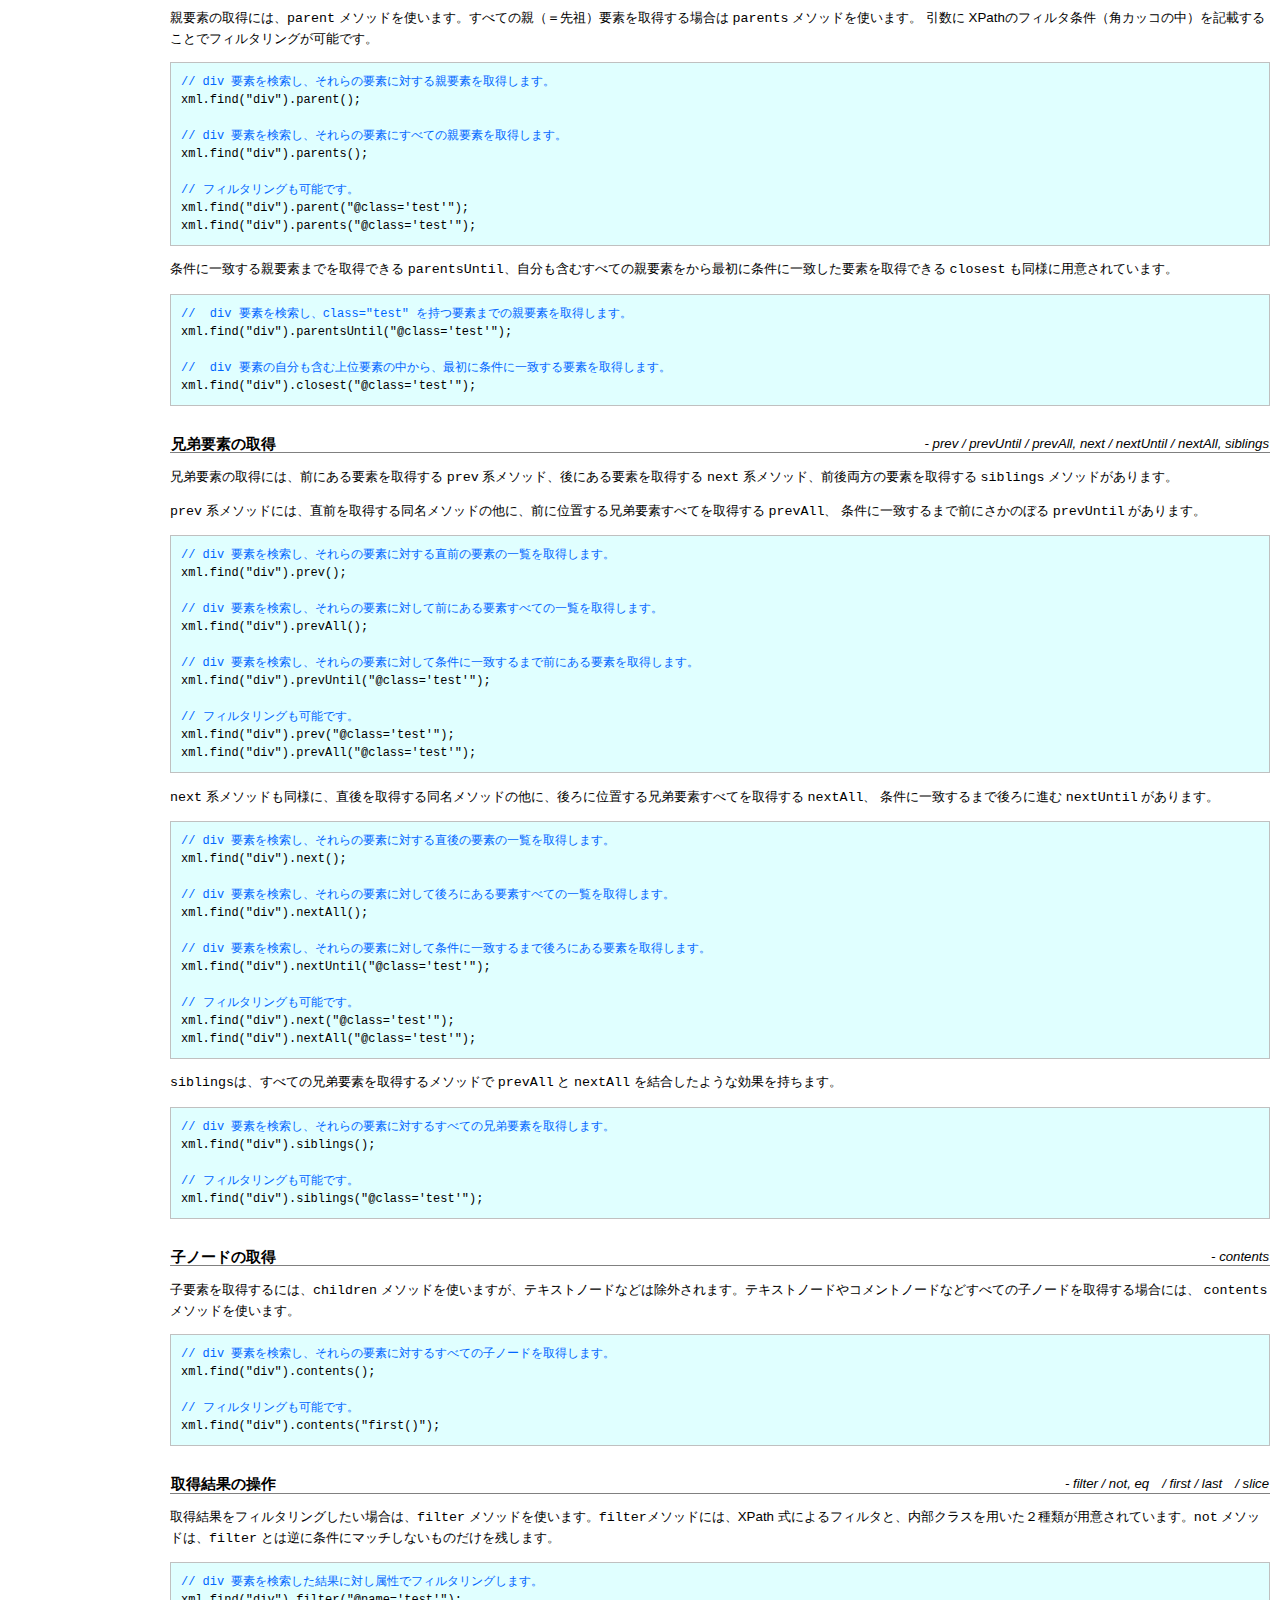
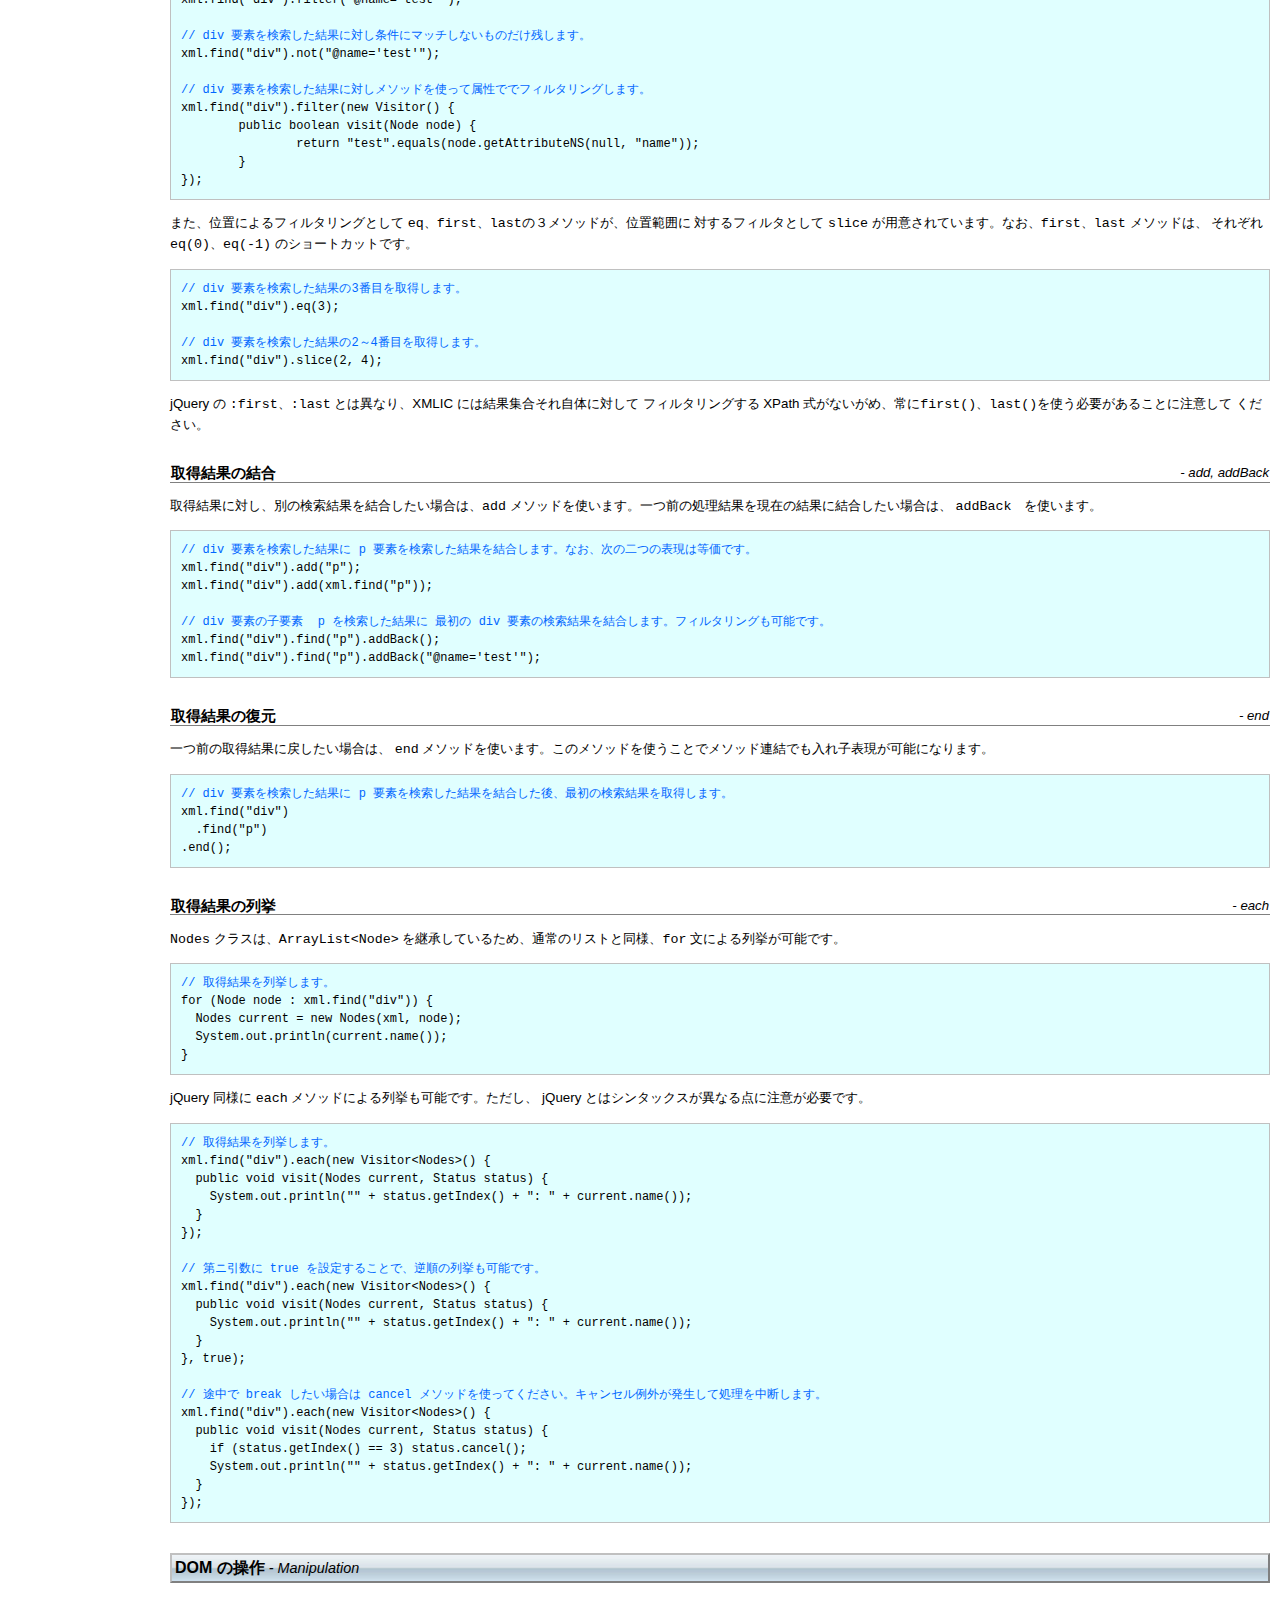
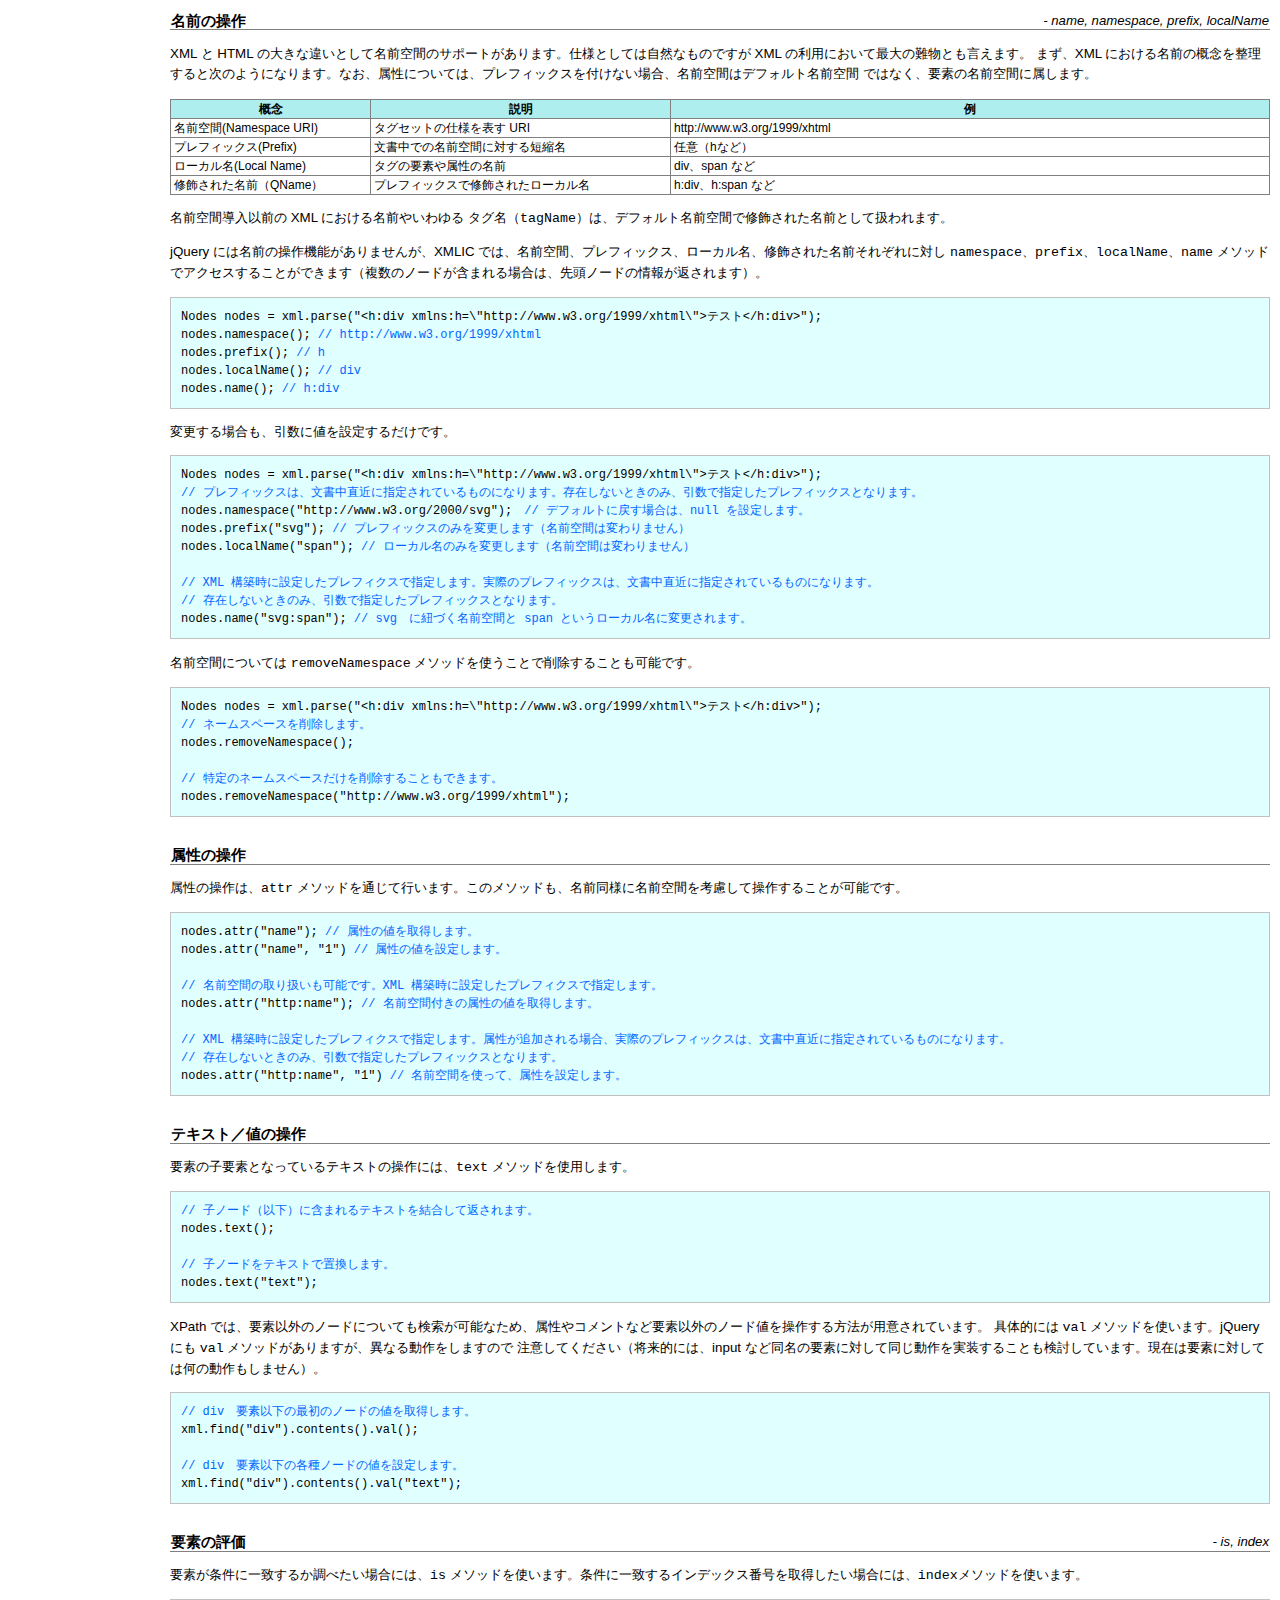
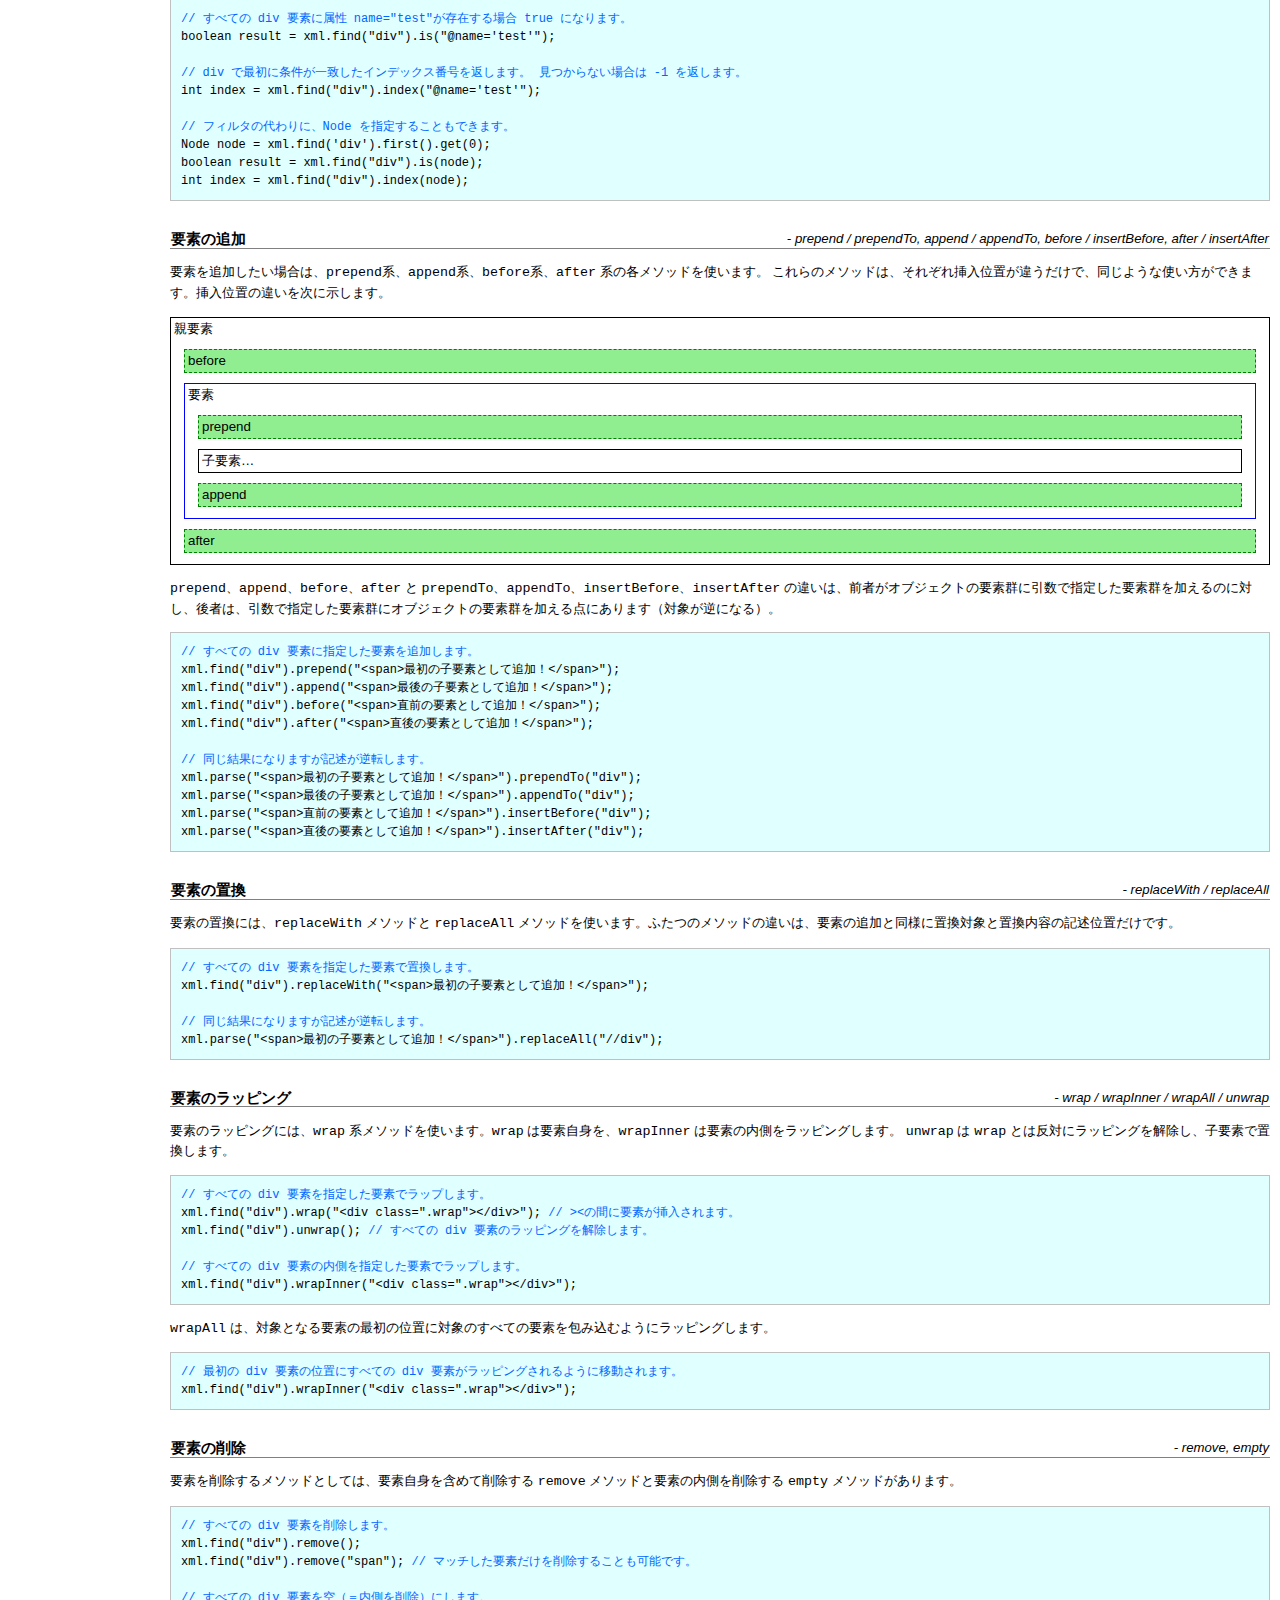
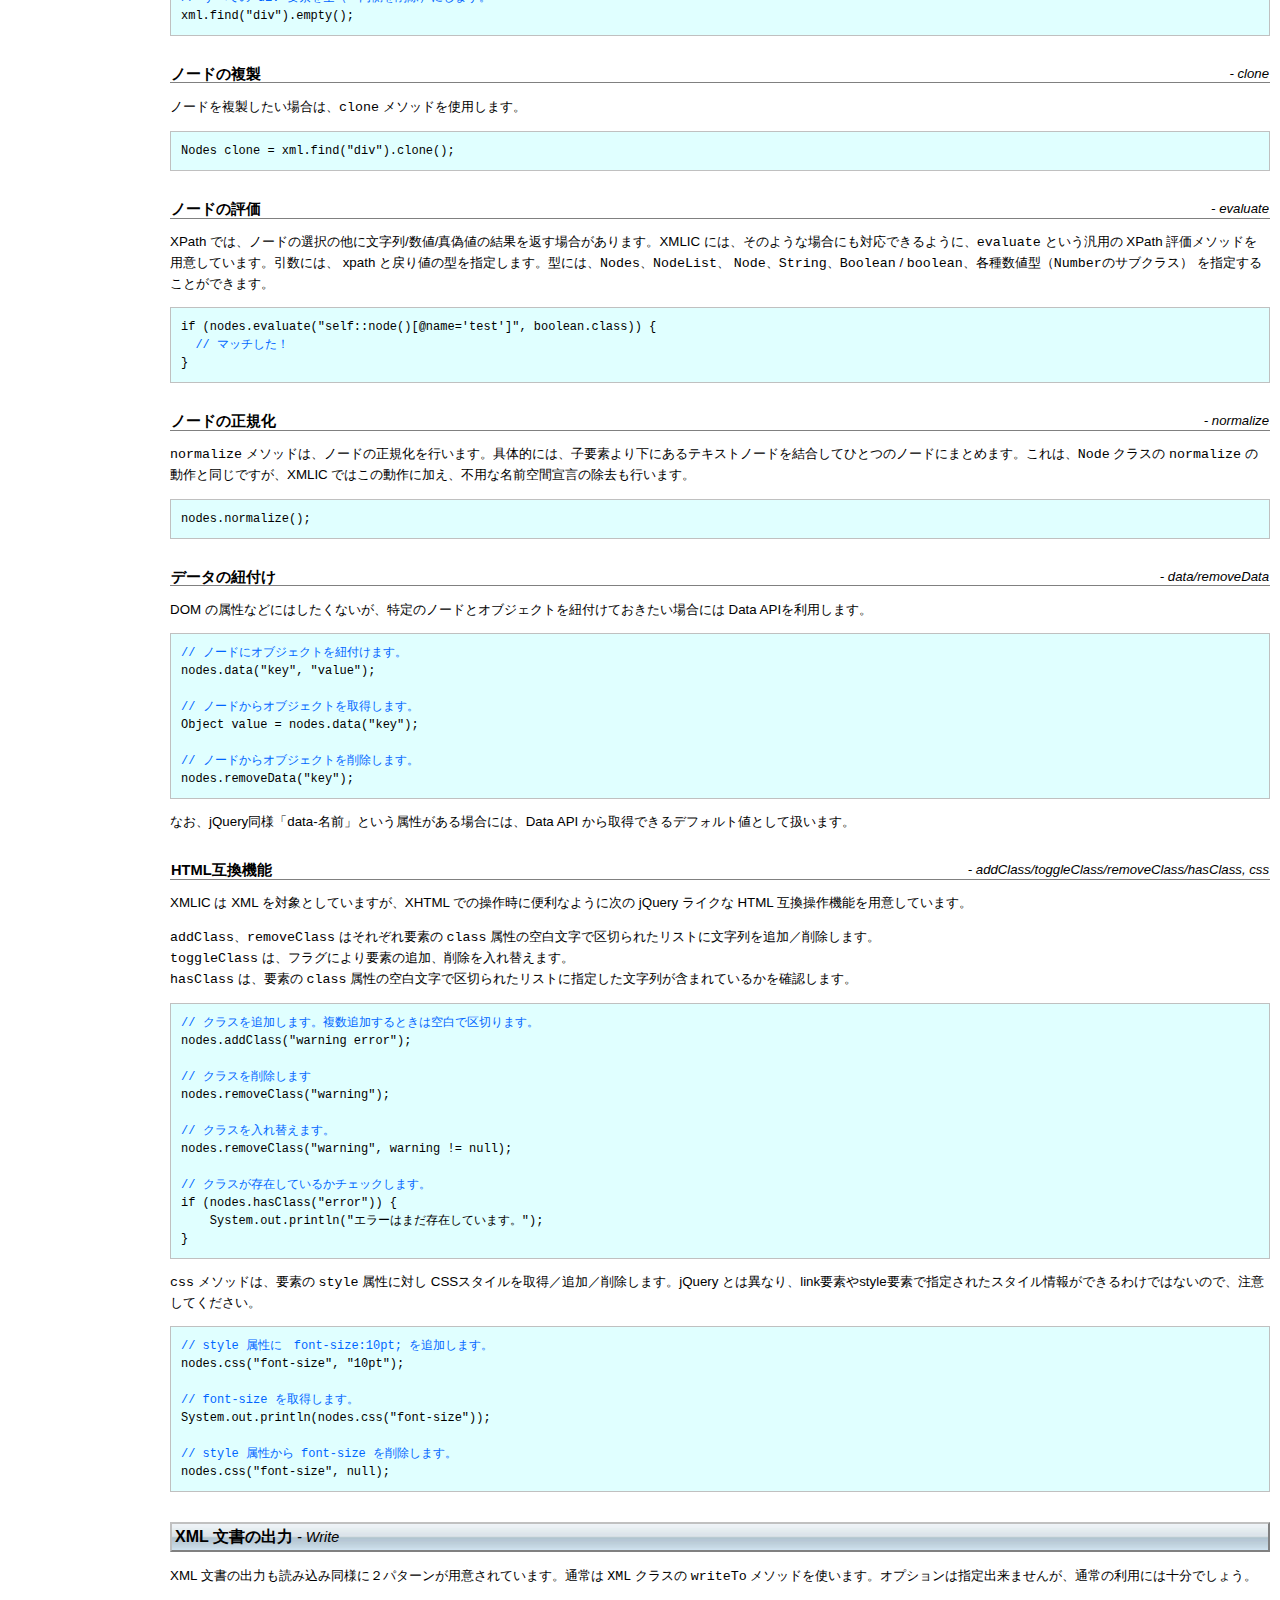
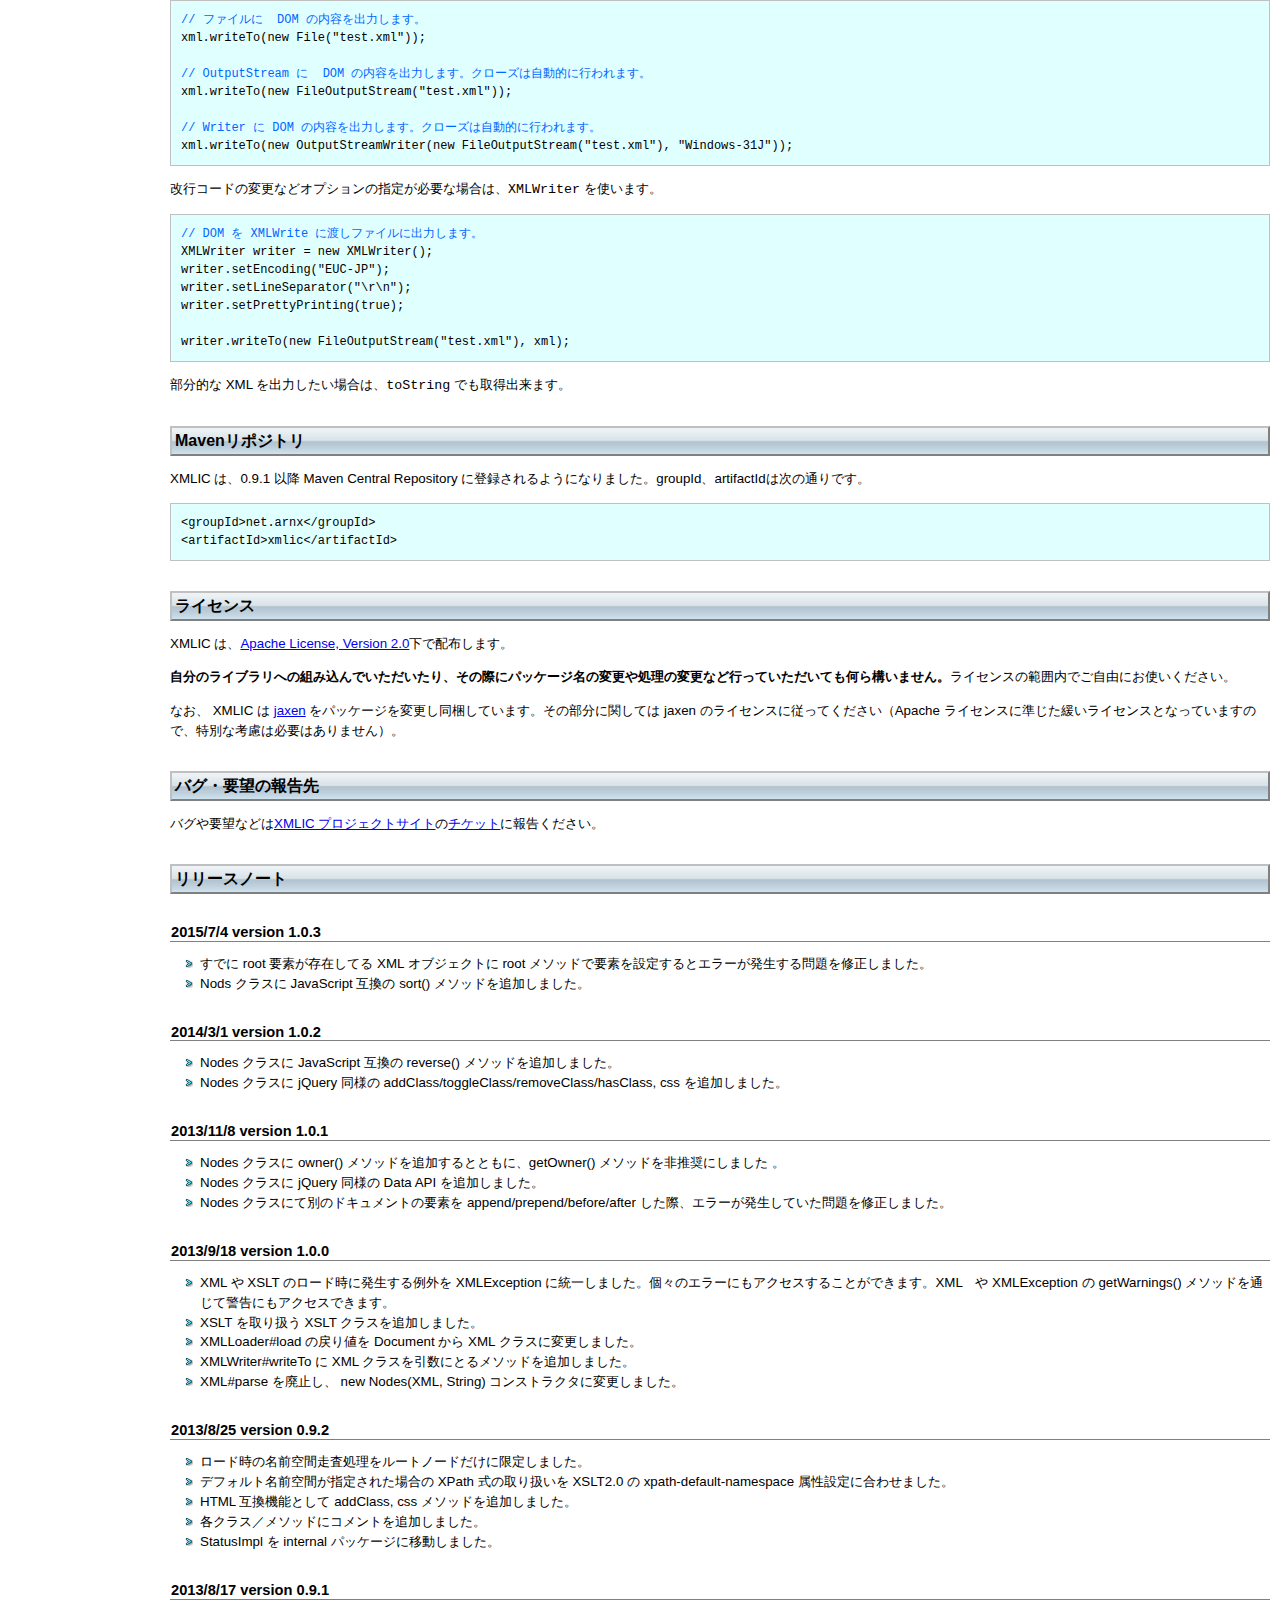
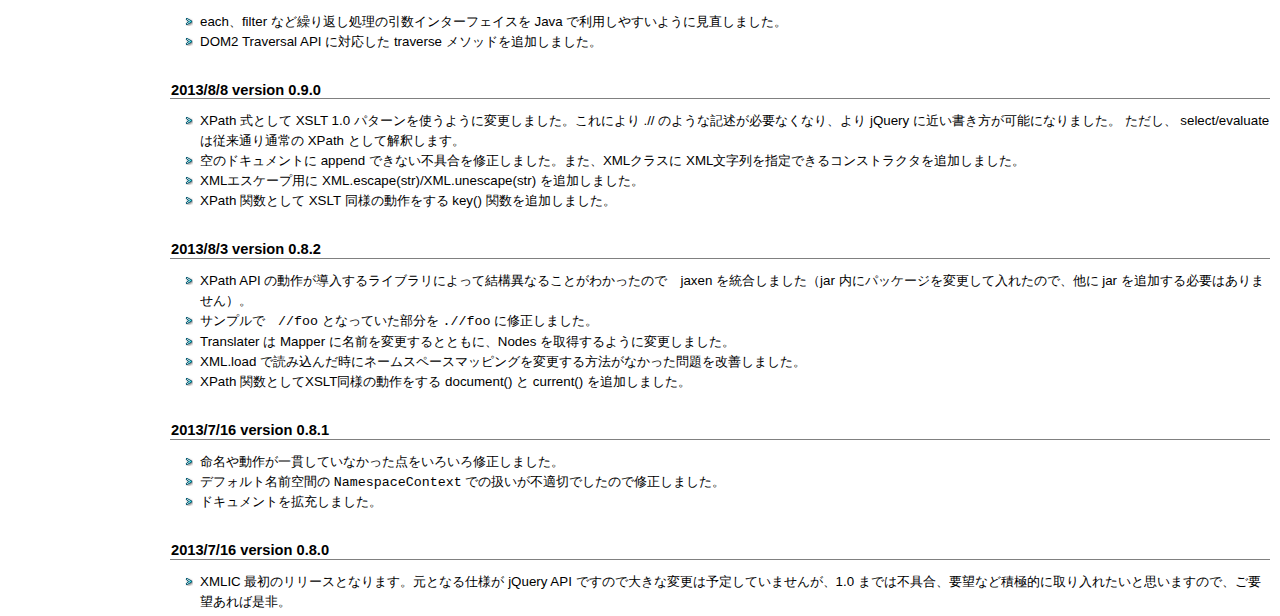
==== commit bcb2eada: "update document." ====
--- a/xmlic/doc/index.html
+++ b/xmlic/doc/index.html
@@ -1,761 +1,767 @@
-<!doctype html>
-<html lang="ja">
-<head>
-<meta charset="UTF-8" />
-<title>XMLIC - jQuery like DOM traversal and manipulation API</title>
-<link rel="stylesheet" href="css/common.css" />
-<style>
-.sourceforge { position: absolute; top: 5px; right: 10px; }
-</style>
-</head>
-<body>
-<div class="nav">
-<h1 class="logo"><a href="#"><img src="img/xmlic.jpg" alt="XMLIC" width="115" height="34" /></a></h1>
-<div class="bar">version 1.0.2</div>
-<ul class="menu">
-	<li><a href="#introduction">XMLICとは</a></li>
-	<li><a href="#download">ダウンロード</a></li>
-	<li><a href="#usage">基本的な使い方</a></li>
-	<li><a href="#load">XML文書の読み込み</a></li>
-	<li><a href="#traversal">DOMの検索</a>
-		<ul>
-			<li><a href="#find">要素の検索</a></li>
-			<li><a href="#select">ノードの検索</a></li>
-			<li><a href="#traverse">ノードの横断</a></li>
-			<li><a href="#xpath">XPathとCSSセレクタとの比較</a></li>
-			<li><a href="#children">子要素の取得</a></li>
-			<li><a href="#parent">親要素の取得</a></li>
-			<li><a href="#sibling">兄弟要素の取得</a></li>
-			<li><a href="#contents">子ノードの取得</a></li>
-			<li><a href="#filter">取得結果の操作</a></li>
-			<li><a href="#add">取得結果の結合</a></li>
-			<li><a href="#end">取得結果の復元</a></li>
-			<li><a href="#each">取得結果の列挙</a></li>
-		</ul>
-	</li>
-	<li><a href="#manipulation">DOMの操作</a>
-		<ul>
-			<li><a href="#name">名前の操作</a></li>
-			<li><a href="#attr">属性の操作</a></li>
-			<li><a href="#text">テキスト／値の操作</a></li>
-			<li><a href="#is">要素の評価</a></li>
-			<li><a href="#append">要素の追加</a></li>
-			<li><a href="#replace">要素の置換</a></li>
-			<li><a href="#wrap">要素のラッピング</a></li>
-			<li><a href="#remove">要素の削除</a></li>
-			<li><a href="#clone">要素の複製</a></li>
-			<li><a href="#evaluate">ノードの評価</a></li>
-			<li><a href="#normalize">ノードの正規化</a></li>
-			<li><a href="#data">データの紐付け</a></li>
-			<li><a href="#html">HTML互換機能</a></li>
-		</ul>
-	</li>
-	<li><a href="#write">XML文書の出力</a></li>
-	<li>API リファレンス
-		<ul>
-			<li><a href="http://xmlic.sourceforge.jp/api/index.html">javadoc</a></li>
-		</ul>
-	</li>
-	<li><a href="#license">ライセンス</a></li>
-	<li><a href="#report">バグ・要望の報告先</a></li>
-	<li><a href="#releasenote">リリースノート</a></li>
-</ul>
-</div>
-<div class="header">
-<h1><span class="title">XMLIC</span> <span class="sub">- jQuery like DOM traversal and manipulation API</span></h1>
-<div class="sourceforge"><a href="http://sourceforge.jp/"><img src="http://sourceforge.jp/sflogo.php?group_id=8657&type=1" width="96" height="31" border="0" alt="SourceForge.JP"></a></div>
-<div class="bar">&nbsp;</div>
-</div>
-<div class="main">
-
-<h2 id="introduction" style="margin-top: 0px;">XMLIC（ズムリック）とは</h2>
-<p>jQuery ライクな DOM 操作を実現する Java 用 XML APIです。JDOM や XOM などと異なり、あくまで W3C 標準の DOM に対し検索、操作を行なうため、XSLT など他ライブラリとの高い相互運用性を実現出来ます。API は jQuery に似ていますが、XMLIC は XML の操作に特化しているため、次のような違いがあります。</p>
-<ul>
-<li>CSS セレクタの代わりに <a href="http://www.w3.org/TR/1999/REC-xpath-19991116/">XPath 1.0</a> および <a href="http://www.w3.org/TR/1999/REC-xslt-19991116#patterns">XPath パターン</a>を使用します。</li>
-<li>複数ドキュメントを扱うことができます。入出力機能も用意されています。</li>
-<li>XML名前空間を適切に扱うことができます。</li>
-</ul>
-<p>使い方は簡単です。jQuery 利用者ならば、すぐに使いはじめることができるでしょう。</p>
-<pre class="source">
-import net.arnx.xmlic.XML;
-
-<span class="comment">// test.xml を読み込んで div タグに class="alert" という属性を設定します。</span>
-XML.load(new File("test.xml"))
-    .find("div")
-    .attr("class", "alert");
-</pre>
-
-<h2 id="download">ダウンロード</h2>
-<p><a href="http://sourceforge.jp/projects/xmlic">ダウンロードはこちらから</a>可能です。なお、XMLICのビルド/実行には、Java SE 6 以上が必要です。</p>
-<script src="http://sourceforge.jp/projects/xmlic/releases/compact.js" type="text/javascript" charset="utf-8"></script>
-
-<h2 id="usage">基本的な使い方</h2>
-<p>jQuery の Traversal/Manipulation API をそのままの仕様で移植していますので同じように操作が可能です。大きく違う点は、<code>Document</code> の取り回しです。
-jQuery が単一の <code>window.document</code> に対して　XMLIC は複数のドキュメントを扱う必要があります。このような処理のために<code>XML</code> クラスが用意されています（jQuery の <code>$</code> 関数に当たるものだと考えるとわかりやすいでしょう）。</p>
-<ul>
-<li>読み込みには、 <code>XML</code> クラスの <code>load()</code> スタティックメソッドを使います。</li>
-<li>読み込んだ  <code>XML</code> インスタンスに対し、<code>find()</code> メソッドで <code>Nodes</code> インスタンスを取得し操作します（<code>Nodes</code> インスタンスは <code>jQuery</code> オブジェクトに当たるものだと考えるとよいでしょう）。</li>
-<li><code>XML</code> インスタンス は、<code>Nodes</code> インスタンスの <code>getOwner()</code> メソッドを通じて取得できます。</li>
-<li>書き込みは、 <code>XML</code> インスタンスの <code>writeTo()</code> メソッドを使います。</li>
-</ul>
-<p>XPath は  XSLT 1.0 パターンとして判定されます。そのため、子孫要素の <code>div</code> を捜すために <code>find(".//div")</code> のように記述する必要はなく、 
-<code>find("div")</code> と書くことができます。</p>
-
-<h2 id="load">XML 文書の読み込み <span class="sub">- Load</span></h2>
-
-<p>XML 文書の読み込みには、２パターンが用意されています。通常は <code>XML</code> クラスの <code>load</code> スタティックメソッドを使います。オプションは指定出来ませんが、通常の利用では困ることはないでしょう。</p>
-<pre class="source">
-<span class="comment">// ファイルから <code>XML</code> クラスのインスタンスを取得します。</span>
-XML xml = XML.load(new File("test.xml"));
-
-<span class="comment">// <code>InputStream</code> から <code>XML</code> クラスのインスタンスを取得します。クローズは自動的に行われます。</span>
-XML xml = XML.load(new FileInputStream("test.xml"));
-
-<span class="comment">// <code>Reader</code> から <code>XML</code> クラスのインスタンスを取得します。クローズは自動的に行われます。</span>
-XML xml = XML.load(new FileReader("test.xml"));
-
-<span class="comment">// <code>URI</code> から <code>XML</code> クラスのインスタンスを取得します。</span>
-XML xml = XML.load(new URI("http://..."));
-</pre>
-
-<p>検証を行なう必要があるなど、オプションの指定が必要な場合は、<code>XMLLoader</code> （あるいは <code>DocumentBuilder</code> などを通じて）構築した Document 
-オブジェクトを <code>XML</code> クラスのコンストラクタを使ってラップします。</p>
-<pre class="source">
-<span class="comment">// <code>XMLLoader</code> から DOM を構築し、<code>XML</code> クラスでラップします。</span>
-XMLLoader loader = new XMLLoader();
-loader.setValidation(true);
-loader.setIgnoringComments(true);
-XML xml = loader.load(new FileInputStream(new File("test.xml")));
-</pre>
-
-<p>外部にあるドキュメントではなく、部分的な XML や DOM ノード値して構築されている場合は、 <code>Nodes</code>　コンストラクタを使って取り込みます。</p>
-<pre class="source">
-<span class="comment">// 部分的な XML をインラインで読み込みます。</span>
-Nodes nodes = new Nodes(xml, "&lt;div&gt;部分的なXML&lt;/div&gt;&lt;div&gt;部分的なXML&lt;/div&gt;");
-
-<span class="comment">// 構築済みのノードを <code>Nodes</code> オブジェクトに変換します。</span>
-Node node = ...;
-Nodes nodes = new Nodes(xml, node);
-
-NodeList list = ...;
-Nodes nodes = new Nodes(xml, list);
-</pre>
-
-<h2 id="traversal">DOM の検索<span class="sub"> - Traversal</span></h2>
-
-<h3 id="find">要素の検索 <span class="sub"> - find</span></h3>
-<p>要素の検索には  <code>find</code> メソッドを使います。<code>find</code> メソッドは、<code>XML</code> クラス、<code>Nodes</code> クラスの両方で利用できます。引数には、XPath 式を記述します。</p>
-<pre class="source">
-<span class="comment">// ドキュメントから div 要素を探し、さらに href 属性をもつ a 子要素を検索します。</span>
-xml.find("div").find("a[@href]");
-</pre>
-<p>名前空間に対して検索する場合は、プレフィックスを付与します。デフォルトでルート要素に付与された名前空間情報は収集しますが、読み込んだドキュメントに依存するため、明示的に指定する方がよいでしょう。</p>
-<pre class="source">
-<span class="comment">// XML インスタンスを構築し、利用する名前空間を指定します。</span>
-XML xml = XML.load(new File("test.xml"));
-xml.addNamespaceMapping("h", "http://www.w3.org/1999/xhtml");
-
-<span class="comment">// ドキュメントから xhtml の div 要素を探し、さらに href 属性をもつ xhtml の a 子要素を検索します。</span>
-<span class="comment">// 指定するプレフィックスは、ドキュメント内に実際に付与されたプレフィックスには依存しません。</span>
-xml.find("h:div").find("h:a[@href]");
-</pre>
-
-<h3 id="select">ノードの検索 <span class="sub"> - select</span></h3>
-<p>XPath は、要素以外にもテキストノードや属性ノード、コメントノードなども対象にすることができます。
-XMLIC では、それに対応して jQuery にはない <code>select</code> メソッドを追加しています。<code>select</code> メソッドは、<code>XML</code> クラス、<code>Nodes</code> クラスの両方で利用できます。引数には、XPath 式を記述します。属性値の設定／取得には <code>val</code> メソッドを使います。</p>
-<pre class="source">
-<span class="comment">// ドキュメントから最初の属性ノードを検索し、その値を取得します。</span>
-xml.select("attribute::node()[1]").val();
-</pre>
-<p>jQuery では <code>val</code> メソッドは、入力タグに対する値を取得するメソッドとして用意されていますが、 XMLIC では、<code>Node</code> クラスの
-<code>get/setNodeValue()</code> に対するアクセッサとして機能します。</p>
-
-<h3 id="traverse">ノードの横断 <span class="sub"> - traverse</span></h3>
-<p>DOM Level2 では、ノードを横断し列挙する機能が追加されましたが、XMLIC　にも対応する機能が用意されています。</p>
-<pre class="source">
-<span class="comment">// ドキュメントからすべての要素にマッチするノードを順番に訪問します。</span>
-xml.traverse("*", new Visitor&lt;Nodes&gt;() {
-  public void visit(Nodes current, Status status) {
-  	System.out.println(current.name());
-  }
-});
-
-<span class="comment">// 第3引数を true にすることで逆順にたどることもできます</span>
-xml.traverse("*", new Visitor&lt;Nodes&gt;() {
-  public void visit(Nodes current, Status status) {
-  	System.out.println(current.name());
-  }
-}, true);
-</pre>
-
-<h3 id="xpath">XPath と CSS セレクタとの比較</h3>
-<p>主要な XPath 式と <code>find</code>などで用いるXPath パターンとCSS セレクタの対比表を次に示します。参考にしてください。</p>
-<table class="table">
-<colgroup>
-<col />
-<col style="width: 200px" />
-<col style="width: 200px" />
-<col style="width: 200px" />
-</colgroup>
-<thead>
-<tr><th>対象</th><th>XPath</th><th>XPath パターン</th><th>CSS セレクタ</th></tr>
-</thead>
-<tbody>
-<tr><td>すべての要素</td><td><code>.//*</code></td><td><code>*</code></td><td><code>*</code></td></tr>
-<tr><td>要素が一致</td><td><code>.//element</code></td><td><code>element</code></td><td><code>element</code></td></tr>
-<tr><td>子要素</td><td><code>.//parent/child</code></td><td><code>parent/child</code></td><td><code>parent &gt; child</code></td></tr>
-<tr><td>子孫要素</td><td><code>.//ancestor//descendant</code></td><td><code>ancestor//descendant</code></td><td><code>ancestor descendant</code></td></tr>
-<tr><td>属性がある</td><td><code>.//*[@name]</code></td><td><code>*[@name]</code></td><td><code>[name]</code></td></tr>
-<tr><td>属性が一致</td><td><code>.//*[@name='value']</code></td><td><code>@name='value'</code></td><td><code>[name='value']</code></td></tr>
-<tr><td>n番目の子要素</td><td><code>.//*[n]</code>あるいは <code>.//*[position()=n]</code></td><td><code>*[n]</code>あるいは <code>*[position()=n]</code></td><td><code>:nth-child(n)</code></td></tr>
-<tr><td>最初の子要素</td><td><code>.//*[1]</code></td><td><code>*[1]</code></td><td><code>:first-child</code></td></tr>
-<tr><td>最後の子要素</td><td><code>.//*[last()]</code></td><td><code>*[last()]</code></td><td><code>:last-child</code></td></tr>
-<tr><td>OR 条件選択</td><td><code>expr | ... | expr</code></td><td><code>expr | ... | expr</code></td><td><code>expr, ..., expr</code></td></tr>
-</tbody>
-</table>
-<p>jQueryでは <code>#ID</code> の形でID指定を多用しますが、XMLではスキーマにID型が指定されない限り利用できないため、通常の属性同様 <code>@id='ID'</code> と記述します
-（XPath にも ID 構文は存在しますが、スキーマを使い検証を実施し DOM 内に ID 型であるという情報が設定されている場合に限り、<code>id()='ID'</code> と書くことで検索が可能です）。</p>
-
-<h3 id="children">子要素の取得<span class="sub"> - children</span></h3>
-<p>子要素の取得には、<code>children</code> メソッドを使います。引数に XPathのフィルタ条件（角カッコの中）を記載することでフィルタリングが可能です。</p>
-<pre class="source">
-<span class="comment">// ドキュメントの中から <code>div</code> 要素を検索し、それらの要素に対する子要素の一覧を取得します。</span>
-xml.find("div").children();
-
-<span class="comment">// ドキュメントの中から <code>div</code> 要素を検索し、span という名前を持つその子要素の一覧を取得します。</span>
-xml.find("div").children("span");
-</pre>
-
-<h3 id="parent">親要素の取得<span class="sub"> - parent, parents / parentsUntil, closest</span></h3>
-<p>親要素の取得には、<code>parent</code> メソッドを使います。すべての親（＝先祖）要素を取得する場合は <code>parents</code> メソッドを使います。
-引数に XPathのフィルタ条件（角カッコの中）を記載することでフィルタリングが可能です。</p>
-<pre class="source">
-<span class="comment">// <code>div</code> 要素を検索し、それらの要素に対する親要素を取得します。</span>
-xml.find("div").parent();
-
-<span class="comment">// <code>div</code> 要素を検索し、それらの要素にすべての親要素を取得します。</span>
-xml.find("div").parents();
-
-<span class="comment">// フィルタリングも可能です。</span>
-xml.find("div").parent("@class='test'");
-xml.find("div").parents("@class='test'");
-</pre>
-<p>条件に一致する親要素までを取得できる  <code>parentsUntil</code>、自分も含むすべての親要素をから最初に条件に一致した要素を取得できる <code>closest</code> 
-も同様に用意されています。</p>
-<pre class="source">
-<span class="comment">//  <code>div</code> 要素を検索し、<code>class="test"</code> を持つ要素までの親要素を取得します。</span>
-xml.find("div").parentsUntil("@class='test'");
-
-<span class="comment">//  <code>div</code> 要素の自分も含む上位要素の中から、最初に条件に一致する要素を取得します。</span>
-xml.find("div").closest("@class='test'");
-</pre>
-
-<h3 id="sibling">兄弟要素の取得<span class="sub"> - prev / prevUntil / prevAll, next / nextUntil / nextAll, siblings</span></h3>
-<p>兄弟要素の取得には、前にある要素を取得する <code>prev</code> 系メソッド、後にある要素を取得する <code>next</code> 系メソッド、前後両方の要素を取得する
-<code>siblings</code> メソッドがあります。</p>
-<p><code>prev</code> 系メソッドには、直前を取得する同名メソッドの他に、前に位置する兄弟要素すべてを取得する <code>prevAll</code>、
-条件に一致するまで前にさかのぼる <code>prevUntil</code> があります。</p>
-<pre class="source">
-<span class="comment">// <code>div</code> 要素を検索し、それらの要素に対する直前の要素の一覧を取得します。</span>
-xml.find("div").prev();
-
-<span class="comment">// <code>div</code> 要素を検索し、それらの要素に対して前にある要素すべての一覧を取得します。</span>
-xml.find("div").prevAll();
-
-<span class="comment">// <code>div</code> 要素を検索し、それらの要素に対して条件に一致するまで前にある要素を取得します。</span>
-xml.find("div").prevUntil("@class='test'");
-
-<span class="comment">// フィルタリングも可能です。</span>
-xml.find("div").prev("@class='test'");
-xml.find("div").prevAll("@class='test'");
-</pre>
-
-<p><code>next</code> 系メソッドも同様に、直後を取得する同名メソッドの他に、後ろに位置する兄弟要素すべてを取得する <code>nextAll</code>、
-条件に一致するまで後ろに進む <code>nextUntil</code> があります。</p>
-<pre class="source">
-<span class="comment">// <code>div</code> 要素を検索し、それらの要素に対する直後の要素の一覧を取得します。</span>
-xml.find("div").next();
-
-<span class="comment">// <code>div</code> 要素を検索し、それらの要素に対して後ろにある要素すべての一覧を取得します。</span>
-xml.find("div").nextAll();
-
-<span class="comment">// <code>div</code> 要素を検索し、それらの要素に対して条件に一致するまで後ろにある要素を取得します。</span>
-xml.find("div").nextUntil("@class='test'");
-
-<span class="comment">// フィルタリングも可能です。</span>
-xml.find("div").next("@class='test'");
-xml.find("div").nextAll("@class='test'");
-</pre>
-
-<p><code>siblings</code>は、すべての兄弟要素を取得するメソッドで <code>prevAll</code> と <code>nextAll</code> を結合したような効果を持ちます。</p>
-<pre class="source">
-<span class="comment">// <code>div</code> 要素を検索し、それらの要素に対するすべての兄弟要素を取得します。</span>
-xml.find("div").siblings();
-
-<span class="comment">// フィルタリングも可能です。</span>
-xml.find("div").siblings("@class='test'");
-</pre>
-
-<h3 id="contents">子ノードの取得<span class="sub"> - contents</span></h3>
-<p>子要素を取得するには、<code>children</code> メソッドを使いますが、テキストノードなどは除外されます。テキストノードやコメントノードなどすべての子ノードを取得する場合には、
-<code>contents</code> メソッドを使います。</p>
-<pre class="source">
-<span class="comment">// <code>div</code> 要素を検索し、それらの要素に対するすべての子ノードを取得します。</span>
-xml.find("div").contents();
-
-<span class="comment">// フィルタリングも可能です。</span>
-xml.find("div").contents("first()");
-</pre>
-
-<h3 id="filter">取得結果の操作<span class="sub"> - filter / not, eq　/ first / last　/ slice</span></h3>
-<p>取得結果をフィルタリングしたい場合は、<code>filter</code> メソッドを使います。<code>filter</code>メソッドには、XPath 
-式によるフィルタと、内部クラスを用いた２種類が用意されています。<code>not</code> メソッドは、<code>filter</code> 
-とは逆に条件にマッチしないものだけを残します。</p>
-<pre class="source">
-<span class="comment">// <code>div</code> 要素を検索した結果に対し属性でフィルタリングします。</span>
-xml.find("div").filter("@name='test'");
-
-<span class="comment">// <code>div</code> 要素を検索した結果に対し条件にマッチしないものだけ残します。</span>
-xml.find("div").not("@name='test'");
-
-<span class="comment">// <code>div</code> 要素を検索した結果に対しメソッドを使って属性ででフィルタリングします。</span>
-xml.find("div").filter(new Visitor() {
-	public boolean visit(Node node) {
-		return "test".equals(node.getAttributeNS(null, "name"));
-	}
-});
-</pre>
-<p>また、位置によるフィルタリングとして <code>eq</code>、<code>first</code>、<code>last</code>の３メソッドが、位置範囲に
-対するフィルタとして <code>slice</code> が用意されています。なお、<code>first</code>、<code>last</code> メソッドは、
-それぞれ <code>eq(0)</code>、<code>eq(-1)</code> のショートカットです。</p>
-<pre class="source">
-<span class="comment">// <code>div</code> 要素を検索した結果の3番目を取得します。</span>
-xml.find("div").eq(3);
-
-<span class="comment">// <code>div</code> 要素を検索した結果の2～4番目を取得します。</span>
-xml.find("div").slice(2, 4);
-</pre>
-<p>jQuery の <code>:first</code>、<code>:last</code> とは異なり、XMLIC には結果集合それ自体に対して
-フィルタリングする XPath 式がないがめ、常に<code>first()</code>、<code>last()</code>を使う必要があることに注意して
-ください。</p>
-
-<h3 id="add">取得結果の結合<span class="sub"> - add, addBack</span></h3>
-<p>取得結果に対し、別の検索結果を結合したい場合は、<code>add</code> メソッドを使います。一つ前の処理結果を現在の結果に結合したい場合は、
-<code>addBack</code>　を使います。</p>
-<pre class="source">
-<span class="comment">// <code>div</code> 要素を検索した結果に <code>p</code> 要素を検索した結果を結合します。なお、次の二つの表現は等価です。</span>
-xml.find("div").add("p");
-xml.find("div").add(xml.find("p"));
-
-<span class="comment">// <code>div</code> 要素の子要素  <code>p</code> を検索した結果に 最初の <code>div</code> 要素の検索結果を結合します。フィルタリングも可能です。</span>
-xml.find("div").find("p").addBack();
-xml.find("div").find("p").addBack("@name='test'");
-</pre>
-
-<h3 id="end">取得結果の復元<span class="sub"> - end</span></h3>
-<p>一つ前の取得結果に戻したい場合は、 <code>end</code> メソッドを使います。このメソッドを使うことでメソッド連結でも入れ子表現が可能になります。</p>
-<pre class="source">
-<span class="comment">// <code>div</code> 要素を検索した結果に <code>p</code> 要素を検索した結果を結合した後、最初の検索結果を取得します。</span>
-xml.find("div")
-  .find("p")
-.end();
-</pre>
-
-<h3 id="each">取得結果の列挙<span class="sub"> - each</span></h3>
-<p><code>Nodes</code> クラスは、<code>ArrayList&lt;Node&gt;</code> を継承しているため、通常のリストと同様、<code>for</code> 
-文による列挙が可能です。</p>
-<pre class="source">
-<span class="comment">// 取得結果を列挙します。</span>
-for (Node node : xml.find("div")) {
-  Nodes current = new Nodes(xml, node);
-  System.out.println(current.name());
-}
-</pre>
-<p>jQuery 同様に <code>each</code> メソッドによる列挙も可能です。ただし、 jQuery とはシンタックスが異なる点に注意が必要です。</p>
-<pre class="source">
-<span class="comment">// 取得結果を列挙します。</span>
-xml.find("div").each(new Visitor&lt;Nodes&gt;() {
-  public void visit(Nodes current, Status status) {
-    System.out.println("" + status.getIndex() + ": " + current.name());
-  }
-});
-
-<span class="comment">// 第ニ引数に true を設定することで、逆順の列挙も可能です。</span>
-xml.find("div").each(new Visitor&lt;Nodes&gt;() {
-  public void visit(Nodes current, Status status) {
-    System.out.println("" + status.getIndex() + ": " + current.name());
-  }
-}, true);
-
-<span class="comment">// 途中で break したい場合は <code>cancel</code> メソッドを使ってください。キャンセル例外が発生して処理を中断します。</span>
-xml.find("div").each(new Visitor&lt;Nodes&gt;() {
-  public void visit(Nodes current, Status status) {
-    if (status.getIndex() == 3) status.cancel();
-    System.out.println("" + status.getIndex() + ": " + current.name());
-  }
-});
-</pre>
-
-<h2 id="manipulation">DOM の操作<span class="sub"> - Manipulation</span></h2>
-
-<h3 id="name">名前の操作<span class="sub"> - name, namespace, prefix, localName</span></h3>
-<p>XML と HTML の大きな違いとして名前空間のサポートがあります。仕様としては自然なものですが XML の利用において最大の難物とも言えます。
-まず、XML における名前の概念を整理すると次のようになります。なお、属性については、プレフィックスを付けない場合、名前空間はデフォルト名前空間
-ではなく、要素の名前空間に属します。</p>
-
-<table class="table">
-<colgroup>
-<col style="width: 200px" />
-<col style="width: 300px" />
-</colgroup>
-<thead>
-<tr><th>概念</th><th>説明</th><th>例</th></tr>
-</thead>
-<tbody>
-<tr><td>名前空間(Namespace URI)</td><td>タグセットの仕様を表す URI</td><td>http://www.w3.org/1999/xhtml</td></tr>
-<tr><td>プレフィックス(Prefix)</td><td>文書中での名前空間に対する短縮名</td><td>任意（hなど）</td></tr>
-<tr><td>ローカル名(Local Name)</td><td>タグの要素や属性の名前</td><td>div、span など</td></tr>
-<tr><td>修飾された名前（QName）</td><td>プレフィックスで修飾されたローカル名</td><td>h:div、h:span など</td></tr>
-</tbody>
-</table>
-
-<p>名前空間導入以前の XML における名前やいわゆる タグ名（<code>tagName</code>）は、デフォルト名前空間で修飾された名前として扱われます。</p>
-<p>jQuery には名前の操作機能がありませんが、XMLIC では、名前空間、プレフィックス、ローカル名、修飾された名前それぞれに対し 
-<code>namespace</code>、<code>prefix</code>、<code>localName</code>、<code>name</code>
-メソッドでアクセスすることができます（複数のノードが含まれる場合は、先頭ノードの情報が返されます）。</p>
-<pre class="source">
-Nodes nodes = xml.parse("&lt;h:div xmlns:h=\"http://www.w3.org/1999/xhtml\"&gt;テスト&lt;/h:div&gt;");
-nodes.namespace(); <span class="comment">// http://www.w3.org/1999/xhtml</span>
-nodes.prefix(); <span class="comment">// h</span>
-nodes.localName(); <span class="comment">// div</span>
-nodes.name(); <span class="comment">// h:div</span>
-</pre>
-<p>変更する場合も、引数に値を設定するだけです。</p>
-<pre class="source">
-Nodes nodes = xml.parse("&lt;h:div xmlns:h=\"http://www.w3.org/1999/xhtml\"&gt;テスト&lt;/h:div&gt;");
-<span class="comment">// プレフィックスは、文書中直近に指定されているものになります。存在しないときのみ、引数で指定したプレフィックスとなります。</span>
-nodes.namespace("http://www.w3.org/2000/svg");　<span class="comment">// デフォルトに戻す場合は、<code>null</code> を設定します。</span>
-nodes.prefix("svg"); <span class="comment">// プレフィックスのみを変更します（名前空間は変わりません）</span>
-nodes.localName("span"); <span class="comment">// ローカル名のみを変更します（名前空間は変わりません）</span>
-
-<span class="comment">// XML 構築時に設定したプレフィクスで指定します。実際のプレフィックスは、文書中直近に指定されているものになります。</span>
-<span class="comment">// 存在しないときのみ、引数で指定したプレフィックスとなります。</span>
-nodes.name("svg:span"); <span class="comment">// svg　に紐づく名前空間と span というローカル名に変更されます。</span>
-</pre>
-
-<p>名前空間については <code>removeNamespace</code> メソッドを使うことで削除することも可能です。</p>
-<pre class="source">
-Nodes nodes = xml.parse("&lt;h:div xmlns:h=\"http://www.w3.org/1999/xhtml\"&gt;テスト&lt;/h:div&gt;");
-<span class="comment">// ネームスペースを削除します。</span>
-nodes.removeNamespace();
-
-<span class="comment">// 特定のネームスペースだけを削除することもできます。</span>
-nodes.removeNamespace("http://www.w3.org/1999/xhtml");
-</pre>
-
-<h3 id="attr">属性の操作</h3>
-<p>属性の操作は、<code>attr</code> メソッドを通じて行います。このメソッドも、名前同様に名前空間を考慮して操作することが可能です。</p>
-<pre class="source">
-nodes.attr("name"); <span class="comment">// 属性の値を取得します。</span>
-nodes.attr("name", "1") <span class="comment">// 属性の値を設定します。</span>
-
-<span class="comment">// 名前空間の取り扱いも可能です。XML 構築時に設定したプレフィクスで指定します。</span>
-nodes.attr("http:name"); <span class="comment">// 名前空間付きの属性の値を取得します。</span>
-
-<span class="comment">// XML 構築時に設定したプレフィクスで指定します。属性が追加される場合、実際のプレフィックスは、文書中直近に指定されているものになります。</span>
-<span class="comment">// 存在しないときのみ、引数で指定したプレフィックスとなります。</span>
-nodes.attr("http:name", "1") <span class="comment">// 名前空間を使って、属性を設定します。</span>
-</pre>
-
-<h3 id="text">テキスト／値の操作</h3>
-<p>要素の子要素となっているテキストの操作には、<code>text</code> メソッドを使用します。</p>
-<pre class="source">
-<span class="comment">// 子ノード（以下）に含まれるテキストを結合して返されます。</span>
-nodes.text();
-
-<span class="comment">// 子ノードをテキストで置換します。</span>
-nodes.text("text");
-</pre>
-<p>XPath では、要素以外のノードについても検索が可能なため、属性やコメントなど要素以外のノード値を操作する方法が用意されています。
-具体的には <code>val</code> メソッドを使います。jQuery にも <code>val</code> メソッドがありますが、異なる動作をしますので
-注意してください（将来的には、input など同名の要素に対して同じ動作を実装することも検討しています。現在は要素に対しては何の動作もしません）。</p>
-<pre class="source">
-<span class="comment">// <code>div</code>　要素以下の最初のノードの値を取得します。</span>
-xml.find("div").contents().val();
-
-<span class="comment">// <code>div</code>　要素以下の各種ノードの値を設定します。</span>
-xml.find("div").contents().val("text");
-</pre>
-
-<h3 id="is">要素の評価<span class="sub"> - is, index</span></h3>
-<p>要素が条件に一致するか調べたい場合には、<code>is</code> メソッドを使います。条件に一致するインデックス番号を取得したい場合には、<code>index</code>メソッドを使います。</p>
-<pre class="source">
-<span class="comment">// すべての <code>div</code> 要素に属性 <code>name="test"</code>が存在する場合 true になります。</span>
-boolean result = xml.find("div").is("@name='test'");
-
-<span class="comment">// <code>div</code> で最初に条件が一致したインデックス番号を返します。 見つからない場合は -1 を返します。</span>
-int index = xml.find("div").index("@name='test'");
-
-<span class="comment">// フィルタの代わりに、<code>Node</code> を指定することもできます。</span>
-Node node = xml.find('div').first().get(0);
-boolean result = xml.find("div").is(node);
-int index = xml.find("div").index(node);
-</pre>
-
-<h3 id="append">要素の追加<span class="sub"> - prepend / prependTo, append / appendTo, before / insertBefore, after / insertAfter</span></h3>
-<p>要素を追加したい場合は、<code>prepend</code>系、<code>append系</code>、<code>before</code>系、<code>after</code> 系の各メソッドを使います。
-これらのメソッドは、それぞれ挿入位置が違うだけで、同じような使い方ができます。挿入位置の違いを次に示します。</p>
-<div style="border: 1px solid black; padding: 1px 3px;">
-親要素
-<div style="border: 1px dashed green; background-color: #90ee90; margin: 10px; padding: 1px 3px;">before</div>
-<div style="border: 1px solid blue; margin: 10px; padding: 1px 3px;">
-要素
-<div style="border: 1px dashed green; background-color: #90ee90; margin: 10px; padding: 1px 3px;">prepend</div>
-<div style="border: 1px solid black; margin: 10px; padding: 1px 3px;">子要素…</div>
-<div style="border: 1px dashed green; background-color: #90ee90; margin: 10px; padding: 1px 3px;">append</div>
-</div>
-<div style="border: 1px dashed green; background-color: #90ee90; margin: 10px; padding: 1px 3px;">after</div>
-</div>
-<p><code>prepend</code>、<code>append</code>、<code>before</code>、<code>after</code> と 
-<code>prependTo</code>、<code>appendTo</code>、<code>insertBefore</code>、<code>insertAfter</code> 
-の違いは、前者がオブジェクトの要素群に引数で指定した要素群を加えるのに対し、後者は、引数で指定した要素群にオブジェクトの要素群を加える点にあります（対象が逆になる）。</p>
-<pre class="source">
-<span class="comment">// すべての <code>div</code> 要素に指定した要素を追加します。</span>
-xml.find("div").prepend("&lt;span&gt;最初の子要素として追加！&lt;/span&gt;");
-xml.find("div").append("&lt;span&gt;最後の子要素として追加！&lt;/span&gt;");
-xml.find("div").before("&lt;span&gt;直前の要素として追加！&lt;/span&gt;");
-xml.find("div").after("&lt;span&gt;直後の要素として追加！&lt;/span&gt;");
-
-<span class="comment">// 同じ結果になりますが記述が逆転します。</span>
-xml.parse("&lt;span&gt;最初の子要素として追加！&lt;/span&gt;").prependTo("div");
-xml.parse("&lt;span&gt;最後の子要素として追加！&lt;/span&gt;").appendTo("div");
-xml.parse("&lt;span&gt;直前の要素として追加！&lt;/span&gt;").insertBefore("div");
-xml.parse("&lt;span&gt;直後の要素として追加！&lt;/span&gt;").insertAfter("div");
-</pre>
-
-<h3 id="replace">要素の置換<span class="sub"> - replaceWith / replaceAll</span></h3>
-<p>要素の置換には、<code>replaceWith</code> メソッドと <code>replaceAll</code> メソッドを使います。ふたつのメソッドの違いは、要素の追加と同様に置換対象と置換内容の記述位置だけです。</p>
-<pre class="source">
-<span class="comment">// すべての <code>div</code> 要素を指定した要素で置換します。</span>
-xml.find("div").replaceWith("&lt;span&gt;最初の子要素として追加！&lt;/span&gt;");
-
-<span class="comment">// 同じ結果になりますが記述が逆転します。</span>
-xml.parse("&lt;span&gt;最初の子要素として追加！&lt;/span&gt;").replaceAll("//div");
-</pre>
-
-<h3 id="replace">要素のラッピング<span class="sub"> - wrap / wrapInner / wrapAll / unwrap</span></h3>
-<p>要素のラッピングには、<code>wrap</code> 系メソッドを使います。<code>wrap</code> は要素自身を、<code>wrapInner</code> は要素の内側をラッピングします。
-<code>unwrap</code> は <code>wrap</code> とは反対にラッピングを解除し、子要素で置換します。</p>
-<pre class="source">
-<span class="comment">// すべての <code>div</code> 要素を指定した要素でラップします。</span>
-xml.find("div").wrap("&lt;div class=".wrap"&gt;&lt;/div&gt;"); <span class="comment">// &gt;&lt;の間に要素が挿入されます。</span>
-xml.find("div").unwrap(); <span class="comment">// すべての <code>div</code> 要素のラッピングを解除します。</span>
-
-<span class="comment">// すべての <code>div</code> 要素の内側を指定した要素でラップします。</span>
-xml.find("div").wrapInner("&lt;div class=".wrap"&gt;&lt;/div&gt;");
-</pre>
-<p><code>wrapAll</code> は、対象となる要素の最初の位置に対象のすべての要素を包み込むようにラッピングします。</p>
-<pre class="source">
-<span class="comment">// 最初の <code>div</code> 要素の位置にすべての <code>div</code> 要素がラッピングされるように移動されます。</span>
-xml.find("div").wrapInner("&lt;div class=".wrap"&gt;&lt;/div&gt;");
-</pre>
-
-<h3 id="remove">要素の削除<span class="sub"> - remove, empty</span></h3>
-<p>要素を削除するメソッドとしては、要素自身を含めて削除する <code>remove</code> メソッドと要素の内側を削除する <code>empty</code> メソッドがあります。</p>
-<pre class="source">
-<span class="comment">// すべての <code>div</code> 要素を削除します。</span>
-xml.find("div").remove();
-xml.find("div").remove("span"); <span class="comment">// マッチした要素だけを削除することも可能です。</span>
-
-<span class="comment">// すべての <code>div</code> 要素を空（＝内側を削除）にします。</span>
-xml.find("div").empty();
-</pre>
-
-<h3 id="clone">ノードの複製<span class="sub"> - clone</span></h3>
-<p>ノードを複製したい場合は、<code>clone</code> メソッドを使用します。</p>
-<pre class="source">
-Nodes clone = xml.find("div").clone();
-</pre>
-
-<h3 id="evaluate">ノードの評価<span class="sub"> - evaluate</span></h3>
-<p>XPath では、ノードの選択の他に文字列/数値/真偽値の結果を返す場合があります。XMLIC には、そのような場合にも対応できるように、<code>evaluate</code> 
-という汎用の XPath 評価メソッドを用意しています。引数には、 xpath と戻り値の型を指定します。型には、<code>Nodes</code>、<code>NodeList</code>、
-<code>Node</code>、<code>String</code>、<code>Boolean</code> / <code>boolean</code>、各種数値型（<code>Number</code>のサブクラス）
-を指定することができます。 </p>
-<pre class="source">
-if (nodes.evaluate("self::node()[@name='test']", boolean.class)) {
-  <span class="comment">// マッチした！</span>
-}
-</pre>
-
-<h3 id="normalize">ノードの正規化<span class="sub"> - normalize</span></h3>
-<p><code>normalize</code> メソッドは、ノードの正規化を行います。具体的には、子要素より下にあるテキストノードを結合してひとつのノードにまとめます。これは、<code>Node</code> クラスの 
-<code>normalize</code> の動作と同じですが、XMLIC ではこの動作に加え、不用な名前空間宣言の除去も行います。</p>
-<pre class="source">
-nodes.normalize();
-</pre>
-
-<h3 id="data">データの紐付け<span class="sub"> - data/removeData</span></h3>
-<p>DOM の属性などにはしたくないが、特定のノードとオブジェクトを紐付けておきたい場合には Data APIを利用します。</p>
-<pre class="source">
-<span class="comment">// ノードにオブジェクトを紐付けます。</span>
-nodes.data("key", "value");
-
-<span class="comment">// ノードからオブジェクトを取得します。</span>
-Object value = nodes.data("key");
-
-<span class="comment">// ノードからオブジェクトを削除します。</span>
-nodes.removeData("key");
-</pre>
-<p>なお、jQuery同様「data-名前」という属性がある場合には、Data API から取得できるデフォルト値として扱います。</p>
-
-<h3 id="html">HTML互換機能<span class="sub"> - addClass/toggleClass/removeClass/hasClass, css</span></h3>
-<p>XMLIC は XML を対象としていますが、XHTML での操作時に便利なように次の jQuery ライクな HTML 互換操作機能を用意しています。</p>
-<p><code>addClass</code>、<code>removeClass</code> はそれぞれ要素の <code>class</code> 属性の空白文字で区切られたリストに文字列を追加／削除します。<br />
-<code>toggleClass</code> は、フラグにより要素の追加、削除を入れ替えます。<br />
-<code>hasClass</code> は、要素の <code>class</code> 属性の空白文字で区切られたリストに指定した文字列が含まれているかを確認します。</p>
-<pre class="source">
-<span class="comment">// クラスを追加します。複数追加するときは空白で区切ります。</span>
-nodes.addClass("warning error");
-
-<span class="comment">// クラスを削除します</span>
-nodes.removeClass("warning");
-
-<span class="comment">// クラスを入れ替えます。</span>
-nodes.removeClass("warning", warning != null);
-
-<span class="comment">// クラスが存在しているかチェックします。</span>
-if (nodes.hasClass("error")) {
-    System.out.println("エラーはまだ存在しています。");
-}
-</pre>
-<p><code>css</code> メソッドは、要素の <code>style</code> 属性に対し CSSスタイルを取得／追加／削除します。jQuery とは異なり、link要素やstyle要素で指定されたスタイル情報ができるわけではないので、注意してください。</p>
-<pre class="source">
-<span class="comment">// style 属性に　font-size:10pt; を追加します。</span>
-nodes.css("font-size", "10pt");
-
-<span class="comment">// font-size を取得します。</span>
-System.out.println(nodes.css("font-size"));
-
-<span class="comment">// style 属性から font-size を削除します。</span>
-nodes.css("font-size", null);
-</pre>
-
-<h2 id="write">XML 文書の出力<span class="sub"> - Write</span></h2>
-
-<p>XML 文書の出力も読み込み同様に２パターンが用意されています。通常は <code>XML</code> クラスの <code>writeTo</code> メソッドを使います。オプションは指定出来ませんが、通常の利用には十分でしょう。</p>
-<pre class="source">
-<span class="comment">// ファイルに  DOM の内容を出力します。</span>
-xml.writeTo(new File("test.xml"));
-
-<span class="comment">// <code>OutputStream</code> に  DOM の内容を出力します。クローズは自動的に行われます。</span>
-xml.writeTo(new FileOutputStream("test.xml"));
-
-<span class="comment">// <code>Writer</code> に DOM の内容を出力します。クローズは自動的に行われます。</span>
-xml.writeTo(new OutputStreamWriter(new FileOutputStream("test.xml"), "Windows-31J"));
-</pre>
-
-<p>改行コードの変更などオプションの指定が必要な場合は、<code>XMLWriter</code> を使います。</p>
-<pre class="source">
-<span class="comment">// DOM を <code>XMLWrite</code> に渡しファイルに出力します。</span>
-XMLWriter writer = new XMLWriter();
-writer.setEncoding("EUC-JP");
-writer.setLineSeparator("\r\n");
-writer.setPrettyPrinting(true);
-
-writer.writeTo(new FileOutputStream("test.xml"), xml);
-</pre>
-
-<p>部分的な XML を出力したい場合は、<code>toString</code> でも取得出来ます。</p>
-
-<h2 id="maven">Mavenリポジトリ</h2> 
-<p>XMLIC は、0.9.1 以降 Maven Central Repository に登録されるようになりました。groupId、artifactIdは次の通りです。</p>
-<pre class="source">
-&lt;groupId&gt;net.arnx&lt;/groupId&gt;
-&lt;artifactId&gt;xmlic&lt;/artifactId&gt;
-</pre>
-
-<h2 id="license">ライセンス</h2>
-<p>XMLIC は、<a href="http://www.apache.org/licenses/LICENSE-2.0">Apache License, Version 2.0</a>下で配布します。</p>
-<p><b>自分のライブラリへの組み込んでいただいたり、その際にパッケージ名の変更や処理の変更など行っていただいても何ら構いません。</b>ライセンスの範囲内でご自由にお使いください。</p>
-<p>なお、 XMLIC は <a href="http://jaxen.codehaus.org/">jaxen</a> をパッケージを変更し同梱しています。その部分に関しては jaxen のライセンスに従ってください（Apache ライセンスに準じた緩いライセンスとなっていますので、特別な考慮は必要はありません）。</p>
-
-<h2 id="report">バグ・要望の報告先</h2>
-<p>バグや要望などは<a href="http://sourceforge.jp/projects/xmlic">XMLIC プロジェクトサイト</a>の<a href="http://sourceforge.jp/projects/xmlic/ticket/">チケット</a>に報告ください。</p>
-
-<h2 id="releasenote">リリースノート</h2>
-
-<h3>2014/3/1 version 1.0.2</h3>
-<ul>
-<li>Nodes クラスに JavaScript 互換の reverse() メソッドを追加しました。</li>
-<li>Nodes クラスに jQuery 同様の addClass/toggleClass/removeClass/hasClass, css を追加しました。</li>
-</ul>
-
-<h3>2013/11/8 version 1.0.1</h3>
-<ul>
-<li>Nodes クラスに owner() メソッドを追加するとともに、getOwner() メソッドを非推奨にしました 。</li>
-<li>Nodes クラスに jQuery 同様の Data API を追加しました。</li>
-<li>Nodes クラスにて別のドキュメントの要素を append/prepend/before/after した際、エラーが発生していた問題を修正しました。</li>
-</ul>
-
-<h3>2013/9/18 version 1.0.0</h3>
-<ul>
-<li>XML や XSLT のロード時に発生する例外を XMLException に統一しました。個々のエラーにもアクセスすることができます。XML　や XMLException の getWarnings() メソッドを通じて警告にもアクセスできます。</li>
-<li>XSLT を取り扱う XSLT クラスを追加しました。</li>
-<li>XMLLoader#load の戻り値を Document から XML クラスに変更しました。</li>
-<li>XMLWriter#writeTo に XML クラスを引数にとるメソッドを追加しました。</li>
-<li>XML#parse を廃止し、 new Nodes(XML, String) コンストラクタに変更しました。</li>
-</ul>
-
-<h3>2013/8/25 version 0.9.2</h3>
-<ul>
-<li>ロード時の名前空間走査処理をルートノードだけに限定しました。</li>
-<li>デフォルト名前空間が指定された場合の XPath 式の取り扱いを XSLT2.0 の xpath-default-namespace 属性設定に合わせました。</li>
-<li>HTML 互換機能として addClass, css メソッドを追加しました。</li>
-<li>各クラス／メソッドにコメントを追加しました。</li>
-<li>StatusImpl を internal パッケージに移動しました。</li>
-</ul>
-
-<h3>2013/8/17 version 0.9.1</h3>
-<ul>
-<li>each、filter など繰り返し処理の引数インターフェイスを Java で利用しやすいように見直しました。</li>
-<li>DOM2 Traversal API に対応した traverse メソッドを追加しました。</li>
-</ul>
-
-<h3>2013/8/8 version 0.9.0</h3>
-<ul>
-<li>XPath 式として XSLT 1.0 パターンを使うように変更しました。これにより .// のような記述が必要なくなり、より jQuery に近い書き方が可能になりました。
-ただし、 select/evaluate は従来通り通常の XPath として解釈します。</li>
-<li>空のドキュメントに append できない不具合を修正しました。また、XMLクラスに XML文字列を指定できるコンストラクタを追加しました。</li>
-<li>XMLエスケープ用に XML.escape(str)/XML.unescape(str) を追加しました。</li>
-<li>XPath 関数として XSLT 同様の動作をする key() 関数を追加しました。</li>
-</ul>
-
-<h3>2013/8/3 version 0.8.2</h3>
-<ul>
-<li>XPath API の動作が導入するライブラリによって結構異なることがわかったので　jaxen を統合しました（jar 内にパッケージを変更して入れたので、他に jar を追加する必要はありません）。</li>
-<li>サンプルで　<code>//foo</code> となっていた部分を <code>.//foo</code> に修正しました。</li>
-<li>Translater は Mapper に名前を変更するとともに、Nodes を取得するように変更しました。</li>
-<li>XML.load で読み込んだ時にネームスペースマッピングを変更する方法がなかった問題を改善しました。</li>
-<li>XPath 関数としてXSLT同様の動作をする document() と current() を追加しました。</li>
-</ul>
-
-<h3>2013/7/16 version 0.8.1</h3>
-<ul>
-<li>命名や動作が一貫していなかった点をいろいろ修正しました。</li>
-<li>デフォルト名前空間の <code>NamespaceContext</code> での扱いが不適切でしたので修正しました。</li>
-<li>ドキュメントを拡充しました。</li>
-</ul>
-
-<h3>2013/7/16 version 0.8.0</h3>
-<ul>
-<li>XMLIC 最初のリリースとなります。元となる仕様が jQuery API ですので大きな変更は予定していませんが、1.0 までは不具合、要望など積極的に取り入れたいと思いますので、ご要望あれば是非。</li>
-</ul>
-
-</div>
-
-<div class="footer">
-Copyright (C) 2013 Hidekatsu Izuno All right reserved.
-</div>
-</body>
+<!doctype html>
+<html lang="ja">
+<head>
+<meta charset="UTF-8" />
+<title>XMLIC - jQuery like DOM traversal and manipulation API</title>
+<link rel="stylesheet" href="css/common.css" />
+<style>
+.sourceforge { position: absolute; top: 5px; right: 10px; }
+</style>
+</head>
+<body>
+<div class="nav">
+<h1 class="logo"><a href="#"><img src="img/xmlic.jpg" alt="XMLIC" width="115" height="34" /></a></h1>
+<div class="bar">version 1.0.3</div>
+<ul class="menu">
+	<li><a href="#introduction">XMLICとは</a></li>
+	<li><a href="#download">ダウンロード</a></li>
+	<li><a href="#usage">基本的な使い方</a></li>
+	<li><a href="#load">XML文書の読み込み</a></li>
+	<li><a href="#traversal">DOMの検索</a>
+		<ul>
+			<li><a href="#find">要素の検索</a></li>
+			<li><a href="#select">ノードの検索</a></li>
+			<li><a href="#traverse">ノードの横断</a></li>
+			<li><a href="#xpath">XPathとCSSセレクタとの比較</a></li>
+			<li><a href="#children">子要素の取得</a></li>
+			<li><a href="#parent">親要素の取得</a></li>
+			<li><a href="#sibling">兄弟要素の取得</a></li>
+			<li><a href="#contents">子ノードの取得</a></li>
+			<li><a href="#filter">取得結果の操作</a></li>
+			<li><a href="#add">取得結果の結合</a></li>
+			<li><a href="#end">取得結果の復元</a></li>
+			<li><a href="#each">取得結果の列挙</a></li>
+		</ul>
+	</li>
+	<li><a href="#manipulation">DOMの操作</a>
+		<ul>
+			<li><a href="#name">名前の操作</a></li>
+			<li><a href="#attr">属性の操作</a></li>
+			<li><a href="#text">テキスト／値の操作</a></li>
+			<li><a href="#is">要素の評価</a></li>
+			<li><a href="#append">要素の追加</a></li>
+			<li><a href="#replace">要素の置換</a></li>
+			<li><a href="#wrap">要素のラッピング</a></li>
+			<li><a href="#remove">要素の削除</a></li>
+			<li><a href="#clone">要素の複製</a></li>
+			<li><a href="#evaluate">ノードの評価</a></li>
+			<li><a href="#normalize">ノードの正規化</a></li>
+			<li><a href="#data">データの紐付け</a></li>
+			<li><a href="#html">HTML互換機能</a></li>
+		</ul>
+	</li>
+	<li><a href="#write">XML文書の出力</a></li>
+	<li>API リファレンス
+		<ul>
+			<li><a href="http://xmlic.sourceforge.jp/api/index.html">javadoc</a></li>
+		</ul>
+	</li>
+	<li><a href="#license">ライセンス</a></li>
+	<li><a href="#report">バグ・要望の報告先</a></li>
+	<li><a href="#releasenote">リリースノート</a></li>
+</ul>
+</div>
+<div class="header">
+<h1><span class="title">XMLIC</span> <span class="sub">- jQuery like DOM traversal and manipulation API</span></h1>
+<div class="sourceforge"><a href="http://sourceforge.jp/"><img src="http://sourceforge.jp/sflogo.php?group_id=8657&type=1" width="96" height="31" border="0" alt="SourceForge.JP"></a></div>
+<div class="bar">&nbsp;</div>
+</div>
+<div class="main">
+
+<h2 id="introduction" style="margin-top: 0px;">XMLIC（ズムリック）とは</h2>
+<p>jQuery ライクな DOM 操作を実現する Java 用 XML APIです。JDOM や XOM などと異なり、あくまで W3C 標準の DOM に対し検索、操作を行なうため、XSLT など他ライブラリとの高い相互運用性を実現出来ます。API は jQuery に似ていますが、XMLIC は XML の操作に特化しているため、次のような違いがあります。</p>
+<ul>
+<li>CSS セレクタの代わりに <a href="http://www.w3.org/TR/1999/REC-xpath-19991116/">XPath 1.0</a> および <a href="http://www.w3.org/TR/1999/REC-xslt-19991116#patterns">XPath パターン</a>を使用します。</li>
+<li>複数ドキュメントを扱うことができます。入出力機能も用意されています。</li>
+<li>XML名前空間を適切に扱うことができます。</li>
+</ul>
+<p>使い方は簡単です。jQuery 利用者ならば、すぐに使いはじめることができるでしょう。</p>
+<pre class="source">
+import net.arnx.xmlic.XML;
+
+<span class="comment">// test.xml を読み込んで div タグに class="alert" という属性を設定します。</span>
+XML.load(new File("test.xml"))
+    .find("div")
+    .attr("class", "alert");
+</pre>
+
+<h2 id="download">ダウンロード</h2>
+<p><a href="http://sourceforge.jp/projects/xmlic">ダウンロードはこちらから</a>可能です。なお、XMLICのビルド/実行には、Java SE 6 以上が必要です。</p>
+<script src="http://sourceforge.jp/projects/xmlic/releases/compact.js" type="text/javascript" charset="utf-8"></script>
+
+<h2 id="usage">基本的な使い方</h2>
+<p>jQuery の Traversal/Manipulation API をそのままの仕様で移植していますので同じように操作が可能です。大きく違う点は、<code>Document</code> の取り回しです。
+jQuery が単一の <code>window.document</code> に対して　XMLIC は複数のドキュメントを扱う必要があります。このような処理のために<code>XML</code> クラスが用意されています（jQuery の <code>$</code> 関数に当たるものだと考えるとわかりやすいでしょう）。</p>
+<ul>
+<li>読み込みには、 <code>XML</code> クラスの <code>load()</code> スタティックメソッドを使います。</li>
+<li>読み込んだ  <code>XML</code> インスタンスに対し、<code>find()</code> メソッドで <code>Nodes</code> インスタンスを取得し操作します（<code>Nodes</code> インスタンスは <code>jQuery</code> オブジェクトに当たるものだと考えるとよいでしょう）。</li>
+<li><code>XML</code> インスタンス は、<code>Nodes</code> インスタンスの <code>getOwner()</code> メソッドを通じて取得できます。</li>
+<li>書き込みは、 <code>XML</code> インスタンスの <code>writeTo()</code> メソッドを使います。</li>
+</ul>
+<p>XPath は  XSLT 1.0 パターンとして判定されます。そのため、子孫要素の <code>div</code> を捜すために <code>find(".//div")</code> のように記述する必要はなく、
+<code>find("div")</code> と書くことができます。</p>
+
+<h2 id="load">XML 文書の読み込み <span class="sub">- Load</span></h2>
+
+<p>XML 文書の読み込みには、２パターンが用意されています。通常は <code>XML</code> クラスの <code>load</code> スタティックメソッドを使います。オプションは指定出来ませんが、通常の利用では困ることはないでしょう。</p>
+<pre class="source">
+<span class="comment">// ファイルから <code>XML</code> クラスのインスタンスを取得します。</span>
+XML xml = XML.load(new File("test.xml"));
+
+<span class="comment">// <code>InputStream</code> から <code>XML</code> クラスのインスタンスを取得します。クローズは自動的に行われます。</span>
+XML xml = XML.load(new FileInputStream("test.xml"));
+
+<span class="comment">// <code>Reader</code> から <code>XML</code> クラスのインスタンスを取得します。クローズは自動的に行われます。</span>
+XML xml = XML.load(new FileReader("test.xml"));
+
+<span class="comment">// <code>URI</code> から <code>XML</code> クラスのインスタンスを取得します。</span>
+XML xml = XML.load(new URI("http://..."));
+</pre>
+
+<p>検証を行なう必要があるなど、オプションの指定が必要な場合は、<code>XMLLoader</code> （あるいは <code>DocumentBuilder</code> などを通じて）構築した Document
+オブジェクトを <code>XML</code> クラスのコンストラクタを使ってラップします。</p>
+<pre class="source">
+<span class="comment">// <code>XMLLoader</code> から DOM を構築し、<code>XML</code> クラスでラップします。</span>
+XMLLoader loader = new XMLLoader();
+loader.setValidation(true);
+loader.setIgnoringComments(true);
+XML xml = loader.load(new FileInputStream(new File("test.xml")));
+</pre>
+
+<p>外部にあるドキュメントではなく、部分的な XML や DOM ノード値して構築されている場合は、 <code>Nodes</code>　コンストラクタを使って取り込みます。</p>
+<pre class="source">
+<span class="comment">// 部分的な XML をインラインで読み込みます。</span>
+Nodes nodes = new Nodes(xml, "&lt;div&gt;部分的なXML&lt;/div&gt;&lt;div&gt;部分的なXML&lt;/div&gt;");
+
+<span class="comment">// 構築済みのノードを <code>Nodes</code> オブジェクトに変換します。</span>
+Node node = ...;
+Nodes nodes = new Nodes(xml, node);
+
+NodeList list = ...;
+Nodes nodes = new Nodes(xml, list);
+</pre>
+
+<h2 id="traversal">DOM の検索<span class="sub"> - Traversal</span></h2>
+
+<h3 id="find">要素の検索 <span class="sub"> - find</span></h3>
+<p>要素の検索には  <code>find</code> メソッドを使います。<code>find</code> メソッドは、<code>XML</code> クラス、<code>Nodes</code> クラスの両方で利用できます。引数には、XPath 式を記述します。</p>
+<pre class="source">
+<span class="comment">// ドキュメントから div 要素を探し、さらに href 属性をもつ a 子要素を検索します。</span>
+xml.find("div").find("a[@href]");
+</pre>
+<p>名前空間に対して検索する場合は、プレフィックスを付与します。デフォルトでルート要素に付与された名前空間情報は収集しますが、読み込んだドキュメントに依存するため、明示的に指定する方がよいでしょう。</p>
+<pre class="source">
+<span class="comment">// XML インスタンスを構築し、利用する名前空間を指定します。</span>
+XML xml = XML.load(new File("test.xml"));
+xml.addNamespaceMapping("h", "http://www.w3.org/1999/xhtml");
+
+<span class="comment">// ドキュメントから xhtml の div 要素を探し、さらに href 属性をもつ xhtml の a 子要素を検索します。</span>
+<span class="comment">// 指定するプレフィックスは、ドキュメント内に実際に付与されたプレフィックスには依存しません。</span>
+xml.find("h:div").find("h:a[@href]");
+</pre>
+
+<h3 id="select">ノードの検索 <span class="sub"> - select</span></h3>
+<p>XPath は、要素以外にもテキストノードや属性ノード、コメントノードなども対象にすることができます。
+XMLIC では、それに対応して jQuery にはない <code>select</code> メソッドを追加しています。<code>select</code> メソッドは、<code>XML</code> クラス、<code>Nodes</code> クラスの両方で利用できます。引数には、XPath 式を記述します。属性値の設定／取得には <code>val</code> メソッドを使います。</p>
+<pre class="source">
+<span class="comment">// ドキュメントから最初の属性ノードを検索し、その値を取得します。</span>
+xml.select("attribute::node()[1]").val();
+</pre>
+<p>jQuery では <code>val</code> メソッドは、入力タグに対する値を取得するメソッドとして用意されていますが、 XMLIC では、<code>Node</code> クラスの
+<code>get/setNodeValue()</code> に対するアクセッサとして機能します。</p>
+
+<h3 id="traverse">ノードの横断 <span class="sub"> - traverse</span></h3>
+<p>DOM Level2 では、ノードを横断し列挙する機能が追加されましたが、XMLIC　にも対応する機能が用意されています。</p>
+<pre class="source">
+<span class="comment">// ドキュメントからすべての要素にマッチするノードを順番に訪問します。</span>
+xml.traverse("*", new Visitor&lt;Nodes&gt;() {
+  public void visit(Nodes current, Status status) {
+  	System.out.println(current.name());
+  }
+});
+
+<span class="comment">// 第3引数を true にすることで逆順にたどることもできます</span>
+xml.traverse("*", new Visitor&lt;Nodes&gt;() {
+  public void visit(Nodes current, Status status) {
+  	System.out.println(current.name());
+  }
+}, true);
+</pre>
+
+<h3 id="xpath">XPath と CSS セレクタとの比較</h3>
+<p>主要な XPath 式と <code>find</code>などで用いるXPath パターンとCSS セレクタの対比表を次に示します。参考にしてください。</p>
+<table class="table">
+<colgroup>
+<col />
+<col style="width: 200px" />
+<col style="width: 200px" />
+<col style="width: 200px" />
+</colgroup>
+<thead>
+<tr><th>対象</th><th>XPath</th><th>XPath パターン</th><th>CSS セレクタ</th></tr>
+</thead>
+<tbody>
+<tr><td>すべての要素</td><td><code>.//*</code></td><td><code>*</code></td><td><code>*</code></td></tr>
+<tr><td>要素が一致</td><td><code>.//element</code></td><td><code>element</code></td><td><code>element</code></td></tr>
+<tr><td>子要素</td><td><code>.//parent/child</code></td><td><code>parent/child</code></td><td><code>parent &gt; child</code></td></tr>
+<tr><td>子孫要素</td><td><code>.//ancestor//descendant</code></td><td><code>ancestor//descendant</code></td><td><code>ancestor descendant</code></td></tr>
+<tr><td>属性がある</td><td><code>.//*[@name]</code></td><td><code>*[@name]</code></td><td><code>[name]</code></td></tr>
+<tr><td>属性が一致</td><td><code>.//*[@name='value']</code></td><td><code>@name='value'</code></td><td><code>[name='value']</code></td></tr>
+<tr><td>n番目の子要素</td><td><code>.//*[n]</code>あるいは <code>.//*[position()=n]</code></td><td><code>*[n]</code>あるいは <code>*[position()=n]</code></td><td><code>:nth-child(n)</code></td></tr>
+<tr><td>最初の子要素</td><td><code>.//*[1]</code></td><td><code>*[1]</code></td><td><code>:first-child</code></td></tr>
+<tr><td>最後の子要素</td><td><code>.//*[last()]</code></td><td><code>*[last()]</code></td><td><code>:last-child</code></td></tr>
+<tr><td>OR 条件選択</td><td><code>expr | ... | expr</code></td><td><code>expr | ... | expr</code></td><td><code>expr, ..., expr</code></td></tr>
+</tbody>
+</table>
+<p>jQueryでは <code>#ID</code> の形でID指定を多用しますが、XMLではスキーマにID型が指定されない限り利用できないため、通常の属性同様 <code>@id='ID'</code> と記述します
+（XPath にも ID 構文は存在しますが、スキーマを使い検証を実施し DOM 内に ID 型であるという情報が設定されている場合に限り、<code>id()='ID'</code> と書くことで検索が可能です）。</p>
+
+<h3 id="children">子要素の取得<span class="sub"> - children</span></h3>
+<p>子要素の取得には、<code>children</code> メソッドを使います。引数に XPathのフィルタ条件（角カッコの中）を記載することでフィルタリングが可能です。</p>
+<pre class="source">
+<span class="comment">// ドキュメントの中から <code>div</code> 要素を検索し、それらの要素に対する子要素の一覧を取得します。</span>
+xml.find("div").children();
+
+<span class="comment">// ドキュメントの中から <code>div</code> 要素を検索し、span という名前を持つその子要素の一覧を取得します。</span>
+xml.find("div").children("span");
+</pre>
+
+<h3 id="parent">親要素の取得<span class="sub"> - parent, parents / parentsUntil, closest</span></h3>
+<p>親要素の取得には、<code>parent</code> メソッドを使います。すべての親（＝先祖）要素を取得する場合は <code>parents</code> メソッドを使います。
+引数に XPathのフィルタ条件（角カッコの中）を記載することでフィルタリングが可能です。</p>
+<pre class="source">
+<span class="comment">// <code>div</code> 要素を検索し、それらの要素に対する親要素を取得します。</span>
+xml.find("div").parent();
+
+<span class="comment">// <code>div</code> 要素を検索し、それらの要素にすべての親要素を取得します。</span>
+xml.find("div").parents();
+
+<span class="comment">// フィルタリングも可能です。</span>
+xml.find("div").parent("@class='test'");
+xml.find("div").parents("@class='test'");
+</pre>
+<p>条件に一致する親要素までを取得できる  <code>parentsUntil</code>、自分も含むすべての親要素をから最初に条件に一致した要素を取得できる <code>closest</code>
+も同様に用意されています。</p>
+<pre class="source">
+<span class="comment">//  <code>div</code> 要素を検索し、<code>class="test"</code> を持つ要素までの親要素を取得します。</span>
+xml.find("div").parentsUntil("@class='test'");
+
+<span class="comment">//  <code>div</code> 要素の自分も含む上位要素の中から、最初に条件に一致する要素を取得します。</span>
+xml.find("div").closest("@class='test'");
+</pre>
+
+<h3 id="sibling">兄弟要素の取得<span class="sub"> - prev / prevUntil / prevAll, next / nextUntil / nextAll, siblings</span></h3>
+<p>兄弟要素の取得には、前にある要素を取得する <code>prev</code> 系メソッド、後にある要素を取得する <code>next</code> 系メソッド、前後両方の要素を取得する
+<code>siblings</code> メソッドがあります。</p>
+<p><code>prev</code> 系メソッドには、直前を取得する同名メソッドの他に、前に位置する兄弟要素すべてを取得する <code>prevAll</code>、
+条件に一致するまで前にさかのぼる <code>prevUntil</code> があります。</p>
+<pre class="source">
+<span class="comment">// <code>div</code> 要素を検索し、それらの要素に対する直前の要素の一覧を取得します。</span>
+xml.find("div").prev();
+
+<span class="comment">// <code>div</code> 要素を検索し、それらの要素に対して前にある要素すべての一覧を取得します。</span>
+xml.find("div").prevAll();
+
+<span class="comment">// <code>div</code> 要素を検索し、それらの要素に対して条件に一致するまで前にある要素を取得します。</span>
+xml.find("div").prevUntil("@class='test'");
+
+<span class="comment">// フィルタリングも可能です。</span>
+xml.find("div").prev("@class='test'");
+xml.find("div").prevAll("@class='test'");
+</pre>
+
+<p><code>next</code> 系メソッドも同様に、直後を取得する同名メソッドの他に、後ろに位置する兄弟要素すべてを取得する <code>nextAll</code>、
+条件に一致するまで後ろに進む <code>nextUntil</code> があります。</p>
+<pre class="source">
+<span class="comment">// <code>div</code> 要素を検索し、それらの要素に対する直後の要素の一覧を取得します。</span>
+xml.find("div").next();
+
+<span class="comment">// <code>div</code> 要素を検索し、それらの要素に対して後ろにある要素すべての一覧を取得します。</span>
+xml.find("div").nextAll();
+
+<span class="comment">// <code>div</code> 要素を検索し、それらの要素に対して条件に一致するまで後ろにある要素を取得します。</span>
+xml.find("div").nextUntil("@class='test'");
+
+<span class="comment">// フィルタリングも可能です。</span>
+xml.find("div").next("@class='test'");
+xml.find("div").nextAll("@class='test'");
+</pre>
+
+<p><code>siblings</code>は、すべての兄弟要素を取得するメソッドで <code>prevAll</code> と <code>nextAll</code> を結合したような効果を持ちます。</p>
+<pre class="source">
+<span class="comment">// <code>div</code> 要素を検索し、それらの要素に対するすべての兄弟要素を取得します。</span>
+xml.find("div").siblings();
+
+<span class="comment">// フィルタリングも可能です。</span>
+xml.find("div").siblings("@class='test'");
+</pre>
+
+<h3 id="contents">子ノードの取得<span class="sub"> - contents</span></h3>
+<p>子要素を取得するには、<code>children</code> メソッドを使いますが、テキストノードなどは除外されます。テキストノードやコメントノードなどすべての子ノードを取得する場合には、
+<code>contents</code> メソッドを使います。</p>
+<pre class="source">
+<span class="comment">// <code>div</code> 要素を検索し、それらの要素に対するすべての子ノードを取得します。</span>
+xml.find("div").contents();
+
+<span class="comment">// フィルタリングも可能です。</span>
+xml.find("div").contents("first()");
+</pre>
+
+<h3 id="filter">取得結果の操作<span class="sub"> - filter / not, eq　/ first / last　/ slice</span></h3>
+<p>取得結果をフィルタリングしたい場合は、<code>filter</code> メソッドを使います。<code>filter</code>メソッドには、XPath
+式によるフィルタと、内部クラスを用いた２種類が用意されています。<code>not</code> メソッドは、<code>filter</code>
+とは逆に条件にマッチしないものだけを残します。</p>
+<pre class="source">
+<span class="comment">// <code>div</code> 要素を検索した結果に対し属性でフィルタリングします。</span>
+xml.find("div").filter("@name='test'");
+
+<span class="comment">// <code>div</code> 要素を検索した結果に対し条件にマッチしないものだけ残します。</span>
+xml.find("div").not("@name='test'");
+
+<span class="comment">// <code>div</code> 要素を検索した結果に対しメソッドを使って属性ででフィルタリングします。</span>
+xml.find("div").filter(new Visitor() {
+	public boolean visit(Node node) {
+		return "test".equals(node.getAttributeNS(null, "name"));
+	}
+});
+</pre>
+<p>また、位置によるフィルタリングとして <code>eq</code>、<code>first</code>、<code>last</code>の３メソッドが、位置範囲に
+対するフィルタとして <code>slice</code> が用意されています。なお、<code>first</code>、<code>last</code> メソッドは、
+それぞれ <code>eq(0)</code>、<code>eq(-1)</code> のショートカットです。</p>
+<pre class="source">
+<span class="comment">// <code>div</code> 要素を検索した結果の3番目を取得します。</span>
+xml.find("div").eq(3);
+
+<span class="comment">// <code>div</code> 要素を検索した結果の2～4番目を取得します。</span>
+xml.find("div").slice(2, 4);
+</pre>
+<p>jQuery の <code>:first</code>、<code>:last</code> とは異なり、XMLIC には結果集合それ自体に対して
+フィルタリングする XPath 式がないがめ、常に<code>first()</code>、<code>last()</code>を使う必要があることに注意して
+ください。</p>
+
+<h3 id="add">取得結果の結合<span class="sub"> - add, addBack</span></h3>
+<p>取得結果に対し、別の検索結果を結合したい場合は、<code>add</code> メソッドを使います。一つ前の処理結果を現在の結果に結合したい場合は、
+<code>addBack</code>　を使います。</p>
+<pre class="source">
+<span class="comment">// <code>div</code> 要素を検索した結果に <code>p</code> 要素を検索した結果を結合します。なお、次の二つの表現は等価です。</span>
+xml.find("div").add("p");
+xml.find("div").add(xml.find("p"));
+
+<span class="comment">// <code>div</code> 要素の子要素  <code>p</code> を検索した結果に 最初の <code>div</code> 要素の検索結果を結合します。フィルタリングも可能です。</span>
+xml.find("div").find("p").addBack();
+xml.find("div").find("p").addBack("@name='test'");
+</pre>
+
+<h3 id="end">取得結果の復元<span class="sub"> - end</span></h3>
+<p>一つ前の取得結果に戻したい場合は、 <code>end</code> メソッドを使います。このメソッドを使うことでメソッド連結でも入れ子表現が可能になります。</p>
+<pre class="source">
+<span class="comment">// <code>div</code> 要素を検索した結果に <code>p</code> 要素を検索した結果を結合した後、最初の検索結果を取得します。</span>
+xml.find("div")
+  .find("p")
+.end();
+</pre>
+
+<h3 id="each">取得結果の列挙<span class="sub"> - each</span></h3>
+<p><code>Nodes</code> クラスは、<code>ArrayList&lt;Node&gt;</code> を継承しているため、通常のリストと同様、<code>for</code>
+文による列挙が可能です。</p>
+<pre class="source">
+<span class="comment">// 取得結果を列挙します。</span>
+for (Node node : xml.find("div")) {
+  Nodes current = new Nodes(xml, node);
+  System.out.println(current.name());
+}
+</pre>
+<p>jQuery 同様に <code>each</code> メソッドによる列挙も可能です。ただし、 jQuery とはシンタックスが異なる点に注意が必要です。</p>
+<pre class="source">
+<span class="comment">// 取得結果を列挙します。</span>
+xml.find("div").each(new Visitor&lt;Nodes&gt;() {
+  public void visit(Nodes current, Status status) {
+    System.out.println("" + status.getIndex() + ": " + current.name());
+  }
+});
+
+<span class="comment">// 第ニ引数に true を設定することで、逆順の列挙も可能です。</span>
+xml.find("div").each(new Visitor&lt;Nodes&gt;() {
+  public void visit(Nodes current, Status status) {
+    System.out.println("" + status.getIndex() + ": " + current.name());
+  }
+}, true);
+
+<span class="comment">// 途中で break したい場合は <code>cancel</code> メソッドを使ってください。キャンセル例外が発生して処理を中断します。</span>
+xml.find("div").each(new Visitor&lt;Nodes&gt;() {
+  public void visit(Nodes current, Status status) {
+    if (status.getIndex() == 3) status.cancel();
+    System.out.println("" + status.getIndex() + ": " + current.name());
+  }
+});
+</pre>
+
+<h2 id="manipulation">DOM の操作<span class="sub"> - Manipulation</span></h2>
+
+<h3 id="name">名前の操作<span class="sub"> - name, namespace, prefix, localName</span></h3>
+<p>XML と HTML の大きな違いとして名前空間のサポートがあります。仕様としては自然なものですが XML の利用において最大の難物とも言えます。
+まず、XML における名前の概念を整理すると次のようになります。なお、属性については、プレフィックスを付けない場合、名前空間はデフォルト名前空間
+ではなく、要素の名前空間に属します。</p>
+
+<table class="table">
+<colgroup>
+<col style="width: 200px" />
+<col style="width: 300px" />
+</colgroup>
+<thead>
+<tr><th>概念</th><th>説明</th><th>例</th></tr>
+</thead>
+<tbody>
+<tr><td>名前空間(Namespace URI)</td><td>タグセットの仕様を表す URI</td><td>http://www.w3.org/1999/xhtml</td></tr>
+<tr><td>プレフィックス(Prefix)</td><td>文書中での名前空間に対する短縮名</td><td>任意（hなど）</td></tr>
+<tr><td>ローカル名(Local Name)</td><td>タグの要素や属性の名前</td><td>div、span など</td></tr>
+<tr><td>修飾された名前（QName）</td><td>プレフィックスで修飾されたローカル名</td><td>h:div、h:span など</td></tr>
+</tbody>
+</table>
+
+<p>名前空間導入以前の XML における名前やいわゆる タグ名（<code>tagName</code>）は、デフォルト名前空間で修飾された名前として扱われます。</p>
+<p>jQuery には名前の操作機能がありませんが、XMLIC では、名前空間、プレフィックス、ローカル名、修飾された名前それぞれに対し
+<code>namespace</code>、<code>prefix</code>、<code>localName</code>、<code>name</code>
+メソッドでアクセスすることができます（複数のノードが含まれる場合は、先頭ノードの情報が返されます）。</p>
+<pre class="source">
+Nodes nodes = xml.parse("&lt;h:div xmlns:h=\"http://www.w3.org/1999/xhtml\"&gt;テスト&lt;/h:div&gt;");
+nodes.namespace(); <span class="comment">// http://www.w3.org/1999/xhtml</span>
+nodes.prefix(); <span class="comment">// h</span>
+nodes.localName(); <span class="comment">// div</span>
+nodes.name(); <span class="comment">// h:div</span>
+</pre>
+<p>変更する場合も、引数に値を設定するだけです。</p>
+<pre class="source">
+Nodes nodes = xml.parse("&lt;h:div xmlns:h=\"http://www.w3.org/1999/xhtml\"&gt;テスト&lt;/h:div&gt;");
+<span class="comment">// プレフィックスは、文書中直近に指定されているものになります。存在しないときのみ、引数で指定したプレフィックスとなります。</span>
+nodes.namespace("http://www.w3.org/2000/svg");　<span class="comment">// デフォルトに戻す場合は、<code>null</code> を設定します。</span>
+nodes.prefix("svg"); <span class="comment">// プレフィックスのみを変更します（名前空間は変わりません）</span>
+nodes.localName("span"); <span class="comment">// ローカル名のみを変更します（名前空間は変わりません）</span>
+
+<span class="comment">// XML 構築時に設定したプレフィクスで指定します。実際のプレフィックスは、文書中直近に指定されているものになります。</span>
+<span class="comment">// 存在しないときのみ、引数で指定したプレフィックスとなります。</span>
+nodes.name("svg:span"); <span class="comment">// svg　に紐づく名前空間と span というローカル名に変更されます。</span>
+</pre>
+
+<p>名前空間については <code>removeNamespace</code> メソッドを使うことで削除することも可能です。</p>
+<pre class="source">
+Nodes nodes = xml.parse("&lt;h:div xmlns:h=\"http://www.w3.org/1999/xhtml\"&gt;テスト&lt;/h:div&gt;");
+<span class="comment">// ネームスペースを削除します。</span>
+nodes.removeNamespace();
+
+<span class="comment">// 特定のネームスペースだけを削除することもできます。</span>
+nodes.removeNamespace("http://www.w3.org/1999/xhtml");
+</pre>
+
+<h3 id="attr">属性の操作</h3>
+<p>属性の操作は、<code>attr</code> メソッドを通じて行います。このメソッドも、名前同様に名前空間を考慮して操作することが可能です。</p>
+<pre class="source">
+nodes.attr("name"); <span class="comment">// 属性の値を取得します。</span>
+nodes.attr("name", "1") <span class="comment">// 属性の値を設定します。</span>
+
+<span class="comment">// 名前空間の取り扱いも可能です。XML 構築時に設定したプレフィクスで指定します。</span>
+nodes.attr("http:name"); <span class="comment">// 名前空間付きの属性の値を取得します。</span>
+
+<span class="comment">// XML 構築時に設定したプレフィクスで指定します。属性が追加される場合、実際のプレフィックスは、文書中直近に指定されているものになります。</span>
+<span class="comment">// 存在しないときのみ、引数で指定したプレフィックスとなります。</span>
+nodes.attr("http:name", "1") <span class="comment">// 名前空間を使って、属性を設定します。</span>
+</pre>
+
+<h3 id="text">テキスト／値の操作</h3>
+<p>要素の子要素となっているテキストの操作には、<code>text</code> メソッドを使用します。</p>
+<pre class="source">
+<span class="comment">// 子ノード（以下）に含まれるテキストを結合して返されます。</span>
+nodes.text();
+
+<span class="comment">// 子ノードをテキストで置換します。</span>
+nodes.text("text");
+</pre>
+<p>XPath では、要素以外のノードについても検索が可能なため、属性やコメントなど要素以外のノード値を操作する方法が用意されています。
+具体的には <code>val</code> メソッドを使います。jQuery にも <code>val</code> メソッドがありますが、異なる動作をしますので
+注意してください（将来的には、input など同名の要素に対して同じ動作を実装することも検討しています。現在は要素に対しては何の動作もしません）。</p>
+<pre class="source">
+<span class="comment">// <code>div</code>　要素以下の最初のノードの値を取得します。</span>
+xml.find("div").contents().val();
+
+<span class="comment">// <code>div</code>　要素以下の各種ノードの値を設定します。</span>
+xml.find("div").contents().val("text");
+</pre>
+
+<h3 id="is">要素の評価<span class="sub"> - is, index</span></h3>
+<p>要素が条件に一致するか調べたい場合には、<code>is</code> メソッドを使います。条件に一致するインデックス番号を取得したい場合には、<code>index</code>メソッドを使います。</p>
+<pre class="source">
+<span class="comment">// すべての <code>div</code> 要素に属性 <code>name="test"</code>が存在する場合 true になります。</span>
+boolean result = xml.find("div").is("@name='test'");
+
+<span class="comment">// <code>div</code> で最初に条件が一致したインデックス番号を返します。 見つからない場合は -1 を返します。</span>
+int index = xml.find("div").index("@name='test'");
+
+<span class="comment">// フィルタの代わりに、<code>Node</code> を指定することもできます。</span>
+Node node = xml.find('div').first().get(0);
+boolean result = xml.find("div").is(node);
+int index = xml.find("div").index(node);
+</pre>
+
+<h3 id="append">要素の追加<span class="sub"> - prepend / prependTo, append / appendTo, before / insertBefore, after / insertAfter</span></h3>
+<p>要素を追加したい場合は、<code>prepend</code>系、<code>append系</code>、<code>before</code>系、<code>after</code> 系の各メソッドを使います。
+これらのメソッドは、それぞれ挿入位置が違うだけで、同じような使い方ができます。挿入位置の違いを次に示します。</p>
+<div style="border: 1px solid black; padding: 1px 3px;">
+親要素
+<div style="border: 1px dashed green; background-color: #90ee90; margin: 10px; padding: 1px 3px;">before</div>
+<div style="border: 1px solid blue; margin: 10px; padding: 1px 3px;">
+要素
+<div style="border: 1px dashed green; background-color: #90ee90; margin: 10px; padding: 1px 3px;">prepend</div>
+<div style="border: 1px solid black; margin: 10px; padding: 1px 3px;">子要素…</div>
+<div style="border: 1px dashed green; background-color: #90ee90; margin: 10px; padding: 1px 3px;">append</div>
+</div>
+<div style="border: 1px dashed green; background-color: #90ee90; margin: 10px; padding: 1px 3px;">after</div>
+</div>
+<p><code>prepend</code>、<code>append</code>、<code>before</code>、<code>after</code> と
+<code>prependTo</code>、<code>appendTo</code>、<code>insertBefore</code>、<code>insertAfter</code>
+の違いは、前者がオブジェクトの要素群に引数で指定した要素群を加えるのに対し、後者は、引数で指定した要素群にオブジェクトの要素群を加える点にあります（対象が逆になる）。</p>
+<pre class="source">
+<span class="comment">// すべての <code>div</code> 要素に指定した要素を追加します。</span>
+xml.find("div").prepend("&lt;span&gt;最初の子要素として追加！&lt;/span&gt;");
+xml.find("div").append("&lt;span&gt;最後の子要素として追加！&lt;/span&gt;");
+xml.find("div").before("&lt;span&gt;直前の要素として追加！&lt;/span&gt;");
+xml.find("div").after("&lt;span&gt;直後の要素として追加！&lt;/span&gt;");
+
+<span class="comment">// 同じ結果になりますが記述が逆転します。</span>
+xml.parse("&lt;span&gt;最初の子要素として追加！&lt;/span&gt;").prependTo("div");
+xml.parse("&lt;span&gt;最後の子要素として追加！&lt;/span&gt;").appendTo("div");
+xml.parse("&lt;span&gt;直前の要素として追加！&lt;/span&gt;").insertBefore("div");
+xml.parse("&lt;span&gt;直後の要素として追加！&lt;/span&gt;").insertAfter("div");
+</pre>
+
+<h3 id="replace">要素の置換<span class="sub"> - replaceWith / replaceAll</span></h3>
+<p>要素の置換には、<code>replaceWith</code> メソッドと <code>replaceAll</code> メソッドを使います。ふたつのメソッドの違いは、要素の追加と同様に置換対象と置換内容の記述位置だけです。</p>
+<pre class="source">
+<span class="comment">// すべての <code>div</code> 要素を指定した要素で置換します。</span>
+xml.find("div").replaceWith("&lt;span&gt;最初の子要素として追加！&lt;/span&gt;");
+
+<span class="comment">// 同じ結果になりますが記述が逆転します。</span>
+xml.parse("&lt;span&gt;最初の子要素として追加！&lt;/span&gt;").replaceAll("//div");
+</pre>
+
+<h3 id="replace">要素のラッピング<span class="sub"> - wrap / wrapInner / wrapAll / unwrap</span></h3>
+<p>要素のラッピングには、<code>wrap</code> 系メソッドを使います。<code>wrap</code> は要素自身を、<code>wrapInner</code> は要素の内側をラッピングします。
+<code>unwrap</code> は <code>wrap</code> とは反対にラッピングを解除し、子要素で置換します。</p>
+<pre class="source">
+<span class="comment">// すべての <code>div</code> 要素を指定した要素でラップします。</span>
+xml.find("div").wrap("&lt;div class=".wrap"&gt;&lt;/div&gt;"); <span class="comment">// &gt;&lt;の間に要素が挿入されます。</span>
+xml.find("div").unwrap(); <span class="comment">// すべての <code>div</code> 要素のラッピングを解除します。</span>
+
+<span class="comment">// すべての <code>div</code> 要素の内側を指定した要素でラップします。</span>
+xml.find("div").wrapInner("&lt;div class=".wrap"&gt;&lt;/div&gt;");
+</pre>
+<p><code>wrapAll</code> は、対象となる要素の最初の位置に対象のすべての要素を包み込むようにラッピングします。</p>
+<pre class="source">
+<span class="comment">// 最初の <code>div</code> 要素の位置にすべての <code>div</code> 要素がラッピングされるように移動されます。</span>
+xml.find("div").wrapInner("&lt;div class=".wrap"&gt;&lt;/div&gt;");
+</pre>
+
+<h3 id="remove">要素の削除<span class="sub"> - remove, empty</span></h3>
+<p>要素を削除するメソッドとしては、要素自身を含めて削除する <code>remove</code> メソッドと要素の内側を削除する <code>empty</code> メソッドがあります。</p>
+<pre class="source">
+<span class="comment">// すべての <code>div</code> 要素を削除します。</span>
+xml.find("div").remove();
+xml.find("div").remove("span"); <span class="comment">// マッチした要素だけを削除することも可能です。</span>
+
+<span class="comment">// すべての <code>div</code> 要素を空（＝内側を削除）にします。</span>
+xml.find("div").empty();
+</pre>
+
+<h3 id="clone">ノードの複製<span class="sub"> - clone</span></h3>
+<p>ノードを複製したい場合は、<code>clone</code> メソッドを使用します。</p>
+<pre class="source">
+Nodes clone = xml.find("div").clone();
+</pre>
+
+<h3 id="evaluate">ノードの評価<span class="sub"> - evaluate</span></h3>
+<p>XPath では、ノードの選択の他に文字列/数値/真偽値の結果を返す場合があります。XMLIC には、そのような場合にも対応できるように、<code>evaluate</code>
+という汎用の XPath 評価メソッドを用意しています。引数には、 xpath と戻り値の型を指定します。型には、<code>Nodes</code>、<code>NodeList</code>、
+<code>Node</code>、<code>String</code>、<code>Boolean</code> / <code>boolean</code>、各種数値型（<code>Number</code>のサブクラス）
+を指定することができます。 </p>
+<pre class="source">
+if (nodes.evaluate("self::node()[@name='test']", boolean.class)) {
+  <span class="comment">// マッチした！</span>
+}
+</pre>
+
+<h3 id="normalize">ノードの正規化<span class="sub"> - normalize</span></h3>
+<p><code>normalize</code> メソッドは、ノードの正規化を行います。具体的には、子要素より下にあるテキストノードを結合してひとつのノードにまとめます。これは、<code>Node</code> クラスの
+<code>normalize</code> の動作と同じですが、XMLIC ではこの動作に加え、不用な名前空間宣言の除去も行います。</p>
+<pre class="source">
+nodes.normalize();
+</pre>
+
+<h3 id="data">データの紐付け<span class="sub"> - data/removeData</span></h3>
+<p>DOM の属性などにはしたくないが、特定のノードとオブジェクトを紐付けておきたい場合には Data APIを利用します。</p>
+<pre class="source">
+<span class="comment">// ノードにオブジェクトを紐付けます。</span>
+nodes.data("key", "value");
+
+<span class="comment">// ノードからオブジェクトを取得します。</span>
+Object value = nodes.data("key");
+
+<span class="comment">// ノードからオブジェクトを削除します。</span>
+nodes.removeData("key");
+</pre>
+<p>なお、jQuery同様「data-名前」という属性がある場合には、Data API から取得できるデフォルト値として扱います。</p>
+
+<h3 id="html">HTML互換機能<span class="sub"> - addClass/toggleClass/removeClass/hasClass, css</span></h3>
+<p>XMLIC は XML を対象としていますが、XHTML での操作時に便利なように次の jQuery ライクな HTML 互換操作機能を用意しています。</p>
+<p><code>addClass</code>、<code>removeClass</code> はそれぞれ要素の <code>class</code> 属性の空白文字で区切られたリストに文字列を追加／削除します。<br />
+<code>toggleClass</code> は、フラグにより要素の追加、削除を入れ替えます。<br />
+<code>hasClass</code> は、要素の <code>class</code> 属性の空白文字で区切られたリストに指定した文字列が含まれているかを確認します。</p>
+<pre class="source">
+<span class="comment">// クラスを追加します。複数追加するときは空白で区切ります。</span>
+nodes.addClass("warning error");
+
+<span class="comment">// クラスを削除します</span>
+nodes.removeClass("warning");
+
+<span class="comment">// クラスを入れ替えます。</span>
+nodes.removeClass("warning", warning != null);
+
+<span class="comment">// クラスが存在しているかチェックします。</span>
+if (nodes.hasClass("error")) {
+    System.out.println("エラーはまだ存在しています。");
+}
+</pre>
+<p><code>css</code> メソッドは、要素の <code>style</code> 属性に対し CSSスタイルを取得／追加／削除します。jQuery とは異なり、link要素やstyle要素で指定されたスタイル情報ができるわけではないので、注意してください。</p>
+<pre class="source">
+<span class="comment">// style 属性に　font-size:10pt; を追加します。</span>
+nodes.css("font-size", "10pt");
+
+<span class="comment">// font-size を取得します。</span>
+System.out.println(nodes.css("font-size"));
+
+<span class="comment">// style 属性から font-size を削除します。</span>
+nodes.css("font-size", null);
+</pre>
+
+<h2 id="write">XML 文書の出力<span class="sub"> - Write</span></h2>
+
+<p>XML 文書の出力も読み込み同様に２パターンが用意されています。通常は <code>XML</code> クラスの <code>writeTo</code> メソッドを使います。オプションは指定出来ませんが、通常の利用には十分でしょう。</p>
+<pre class="source">
+<span class="comment">// ファイルに  DOM の内容を出力します。</span>
+xml.writeTo(new File("test.xml"));
+
+<span class="comment">// <code>OutputStream</code> に  DOM の内容を出力します。クローズは自動的に行われます。</span>
+xml.writeTo(new FileOutputStream("test.xml"));
+
+<span class="comment">// <code>Writer</code> に DOM の内容を出力します。クローズは自動的に行われます。</span>
+xml.writeTo(new OutputStreamWriter(new FileOutputStream("test.xml"), "Windows-31J"));
+</pre>
+
+<p>改行コードの変更などオプションの指定が必要な場合は、<code>XMLWriter</code> を使います。</p>
+<pre class="source">
+<span class="comment">// DOM を <code>XMLWrite</code> に渡しファイルに出力します。</span>
+XMLWriter writer = new XMLWriter();
+writer.setEncoding("EUC-JP");
+writer.setLineSeparator("\r\n");
+writer.setPrettyPrinting(true);
+
+writer.writeTo(new FileOutputStream("test.xml"), xml);
+</pre>
+
+<p>部分的な XML を出力したい場合は、<code>toString</code> でも取得出来ます。</p>
+
+<h2 id="maven">Mavenリポジトリ</h2>
+<p>XMLIC は、0.9.1 以降 Maven Central Repository に登録されるようになりました。groupId、artifactIdは次の通りです。</p>
+<pre class="source">
+&lt;groupId&gt;net.arnx&lt;/groupId&gt;
+&lt;artifactId&gt;xmlic&lt;/artifactId&gt;
+</pre>
+
+<h2 id="license">ライセンス</h2>
+<p>XMLIC は、<a href="http://www.apache.org/licenses/LICENSE-2.0">Apache License, Version 2.0</a>下で配布します。</p>
+<p><b>自分のライブラリへの組み込んでいただいたり、その際にパッケージ名の変更や処理の変更など行っていただいても何ら構いません。</b>ライセンスの範囲内でご自由にお使いください。</p>
+<p>なお、 XMLIC は <a href="http://jaxen.codehaus.org/">jaxen</a> をパッケージを変更し同梱しています。その部分に関しては jaxen のライセンスに従ってください（Apache ライセンスに準じた緩いライセンスとなっていますので、特別な考慮は必要はありません）。</p>
+
+<h2 id="report">バグ・要望の報告先</h2>
+<p>バグや要望などは<a href="http://sourceforge.jp/projects/xmlic">XMLIC プロジェクトサイト</a>の<a href="http://sourceforge.jp/projects/xmlic/ticket/">チケット</a>に報告ください。</p>
+
+<h2 id="releasenote">リリースノート</h2>
+
+<h3>2015/7/4 version 1.0.3</h3>
+<ul>
+<li>すでに root 要素が存在してる XML オブジェクトに root メソッドで要素を設定するとエラーが発生する問題を修正しました。</li>
+<li>Nods クラスに JavaScript 互換の sort() メソッドを追加しました。</li>
+</ul>
+
+<h3>2014/3/1 version 1.0.2</h3>
+<ul>
+<li>Nodes クラスに JavaScript 互換の reverse() メソッドを追加しました。</li>
+<li>Nodes クラスに jQuery 同様の addClass/toggleClass/removeClass/hasClass, css を追加しました。</li>
+</ul>
+
+<h3>2013/11/8 version 1.0.1</h3>
+<ul>
+<li>Nodes クラスに owner() メソッドを追加するとともに、getOwner() メソッドを非推奨にしました 。</li>
+<li>Nodes クラスに jQuery 同様の Data API を追加しました。</li>
+<li>Nodes クラスにて別のドキュメントの要素を append/prepend/before/after した際、エラーが発生していた問題を修正しました。</li>
+</ul>
+
+<h3>2013/9/18 version 1.0.0</h3>
+<ul>
+<li>XML や XSLT のロード時に発生する例外を XMLException に統一しました。個々のエラーにもアクセスすることができます。XML　や XMLException の getWarnings() メソッドを通じて警告にもアクセスできます。</li>
+<li>XSLT を取り扱う XSLT クラスを追加しました。</li>
+<li>XMLLoader#load の戻り値を Document から XML クラスに変更しました。</li>
+<li>XMLWriter#writeTo に XML クラスを引数にとるメソッドを追加しました。</li>
+<li>XML#parse を廃止し、 new Nodes(XML, String) コンストラクタに変更しました。</li>
+</ul>
+
+<h3>2013/8/25 version 0.9.2</h3>
+<ul>
+<li>ロード時の名前空間走査処理をルートノードだけに限定しました。</li>
+<li>デフォルト名前空間が指定された場合の XPath 式の取り扱いを XSLT2.0 の xpath-default-namespace 属性設定に合わせました。</li>
+<li>HTML 互換機能として addClass, css メソッドを追加しました。</li>
+<li>各クラス／メソッドにコメントを追加しました。</li>
+<li>StatusImpl を internal パッケージに移動しました。</li>
+</ul>
+
+<h3>2013/8/17 version 0.9.1</h3>
+<ul>
+<li>each、filter など繰り返し処理の引数インターフェイスを Java で利用しやすいように見直しました。</li>
+<li>DOM2 Traversal API に対応した traverse メソッドを追加しました。</li>
+</ul>
+
+<h3>2013/8/8 version 0.9.0</h3>
+<ul>
+<li>XPath 式として XSLT 1.0 パターンを使うように変更しました。これにより .// のような記述が必要なくなり、より jQuery に近い書き方が可能になりました。
+ただし、 select/evaluate は従来通り通常の XPath として解釈します。</li>
+<li>空のドキュメントに append できない不具合を修正しました。また、XMLクラスに XML文字列を指定できるコンストラクタを追加しました。</li>
+<li>XMLエスケープ用に XML.escape(str)/XML.unescape(str) を追加しました。</li>
+<li>XPath 関数として XSLT 同様の動作をする key() 関数を追加しました。</li>
+</ul>
+
+<h3>2013/8/3 version 0.8.2</h3>
+<ul>
+<li>XPath API の動作が導入するライブラリによって結構異なることがわかったので　jaxen を統合しました（jar 内にパッケージを変更して入れたので、他に jar を追加する必要はありません）。</li>
+<li>サンプルで　<code>//foo</code> となっていた部分を <code>.//foo</code> に修正しました。</li>
+<li>Translater は Mapper に名前を変更するとともに、Nodes を取得するように変更しました。</li>
+<li>XML.load で読み込んだ時にネームスペースマッピングを変更する方法がなかった問題を改善しました。</li>
+<li>XPath 関数としてXSLT同様の動作をする document() と current() を追加しました。</li>
+</ul>
+
+<h3>2013/7/16 version 0.8.1</h3>
+<ul>
+<li>命名や動作が一貫していなかった点をいろいろ修正しました。</li>
+<li>デフォルト名前空間の <code>NamespaceContext</code> での扱いが不適切でしたので修正しました。</li>
+<li>ドキュメントを拡充しました。</li>
+</ul>
+
+<h3>2013/7/16 version 0.8.0</h3>
+<ul>
+<li>XMLIC 最初のリリースとなります。元となる仕様が jQuery API ですので大きな変更は予定していませんが、1.0 までは不具合、要望など積極的に取り入れたいと思いますので、ご要望あれば是非。</li>
+</ul>
+
+</div>
+
+<div class="footer">
+Copyright (C) 2013 Hidekatsu Izuno All right reserved.
+</div>
+</body>
 </html>